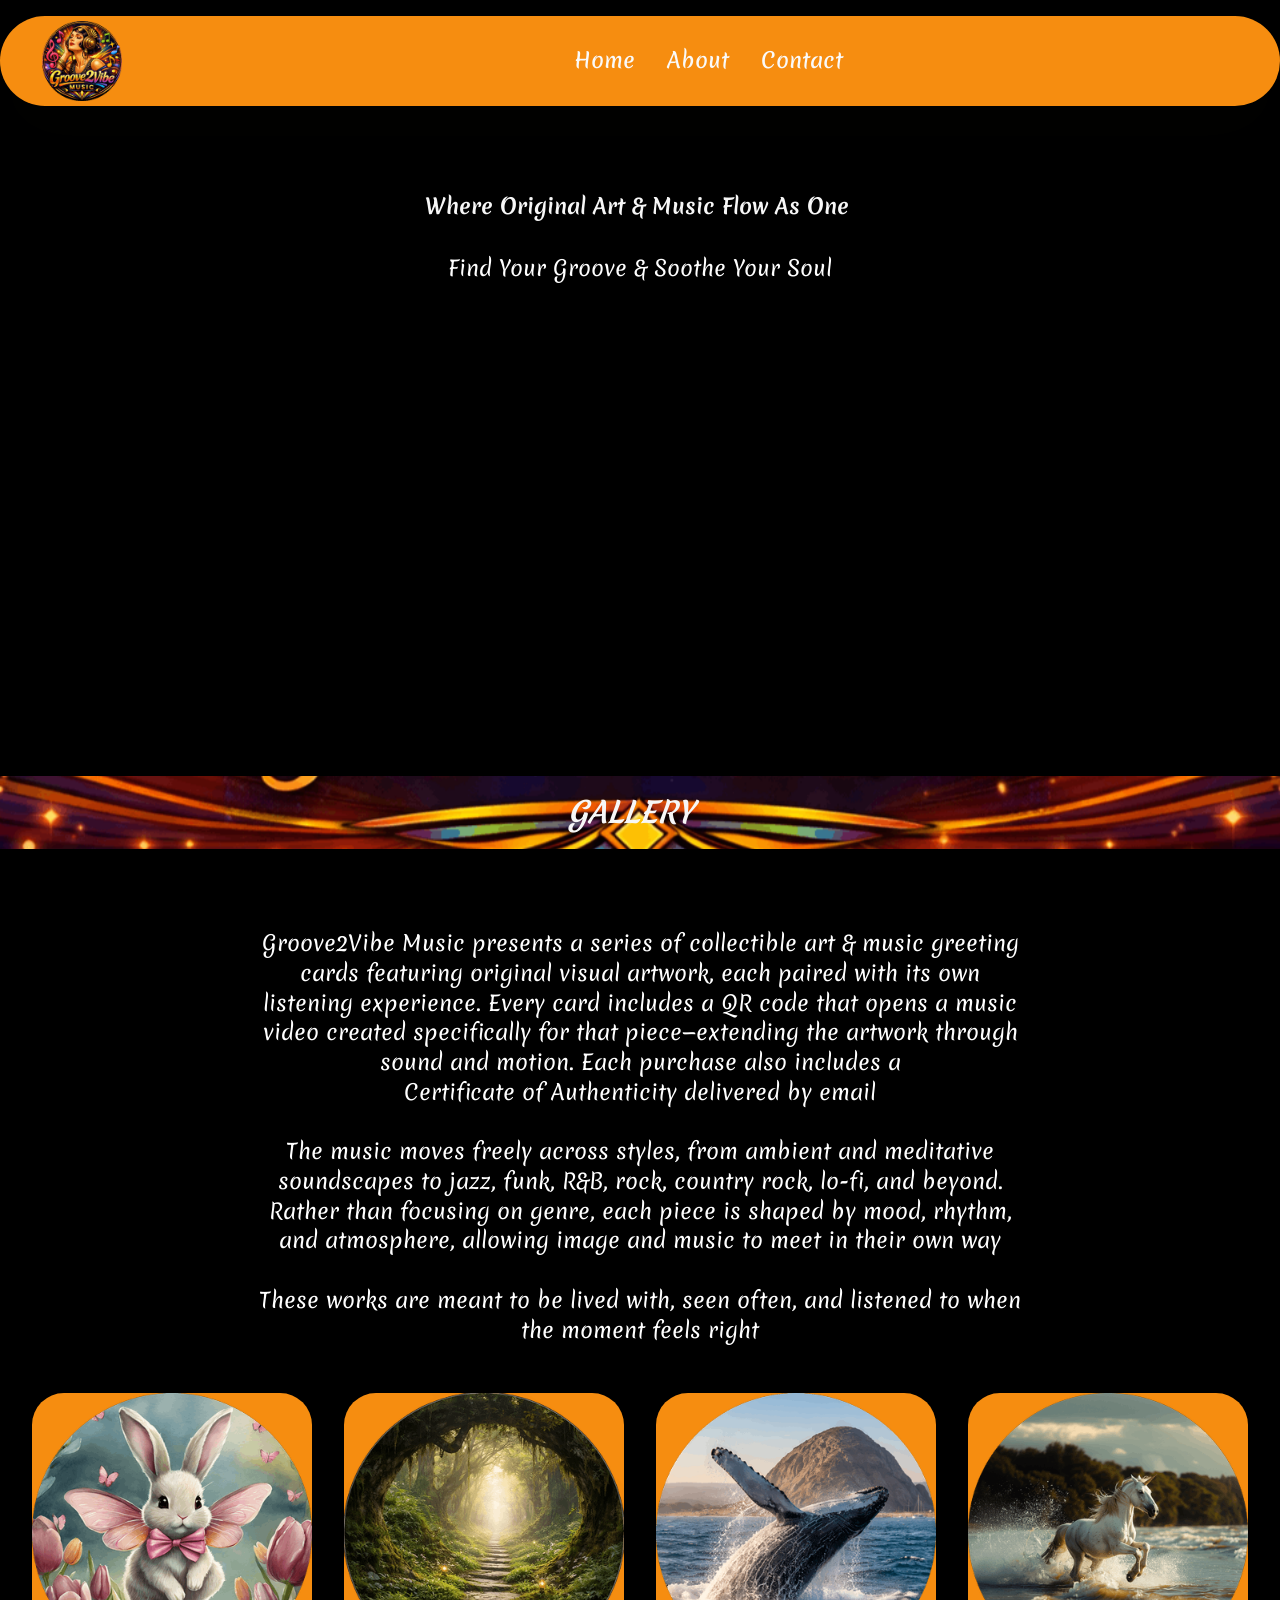
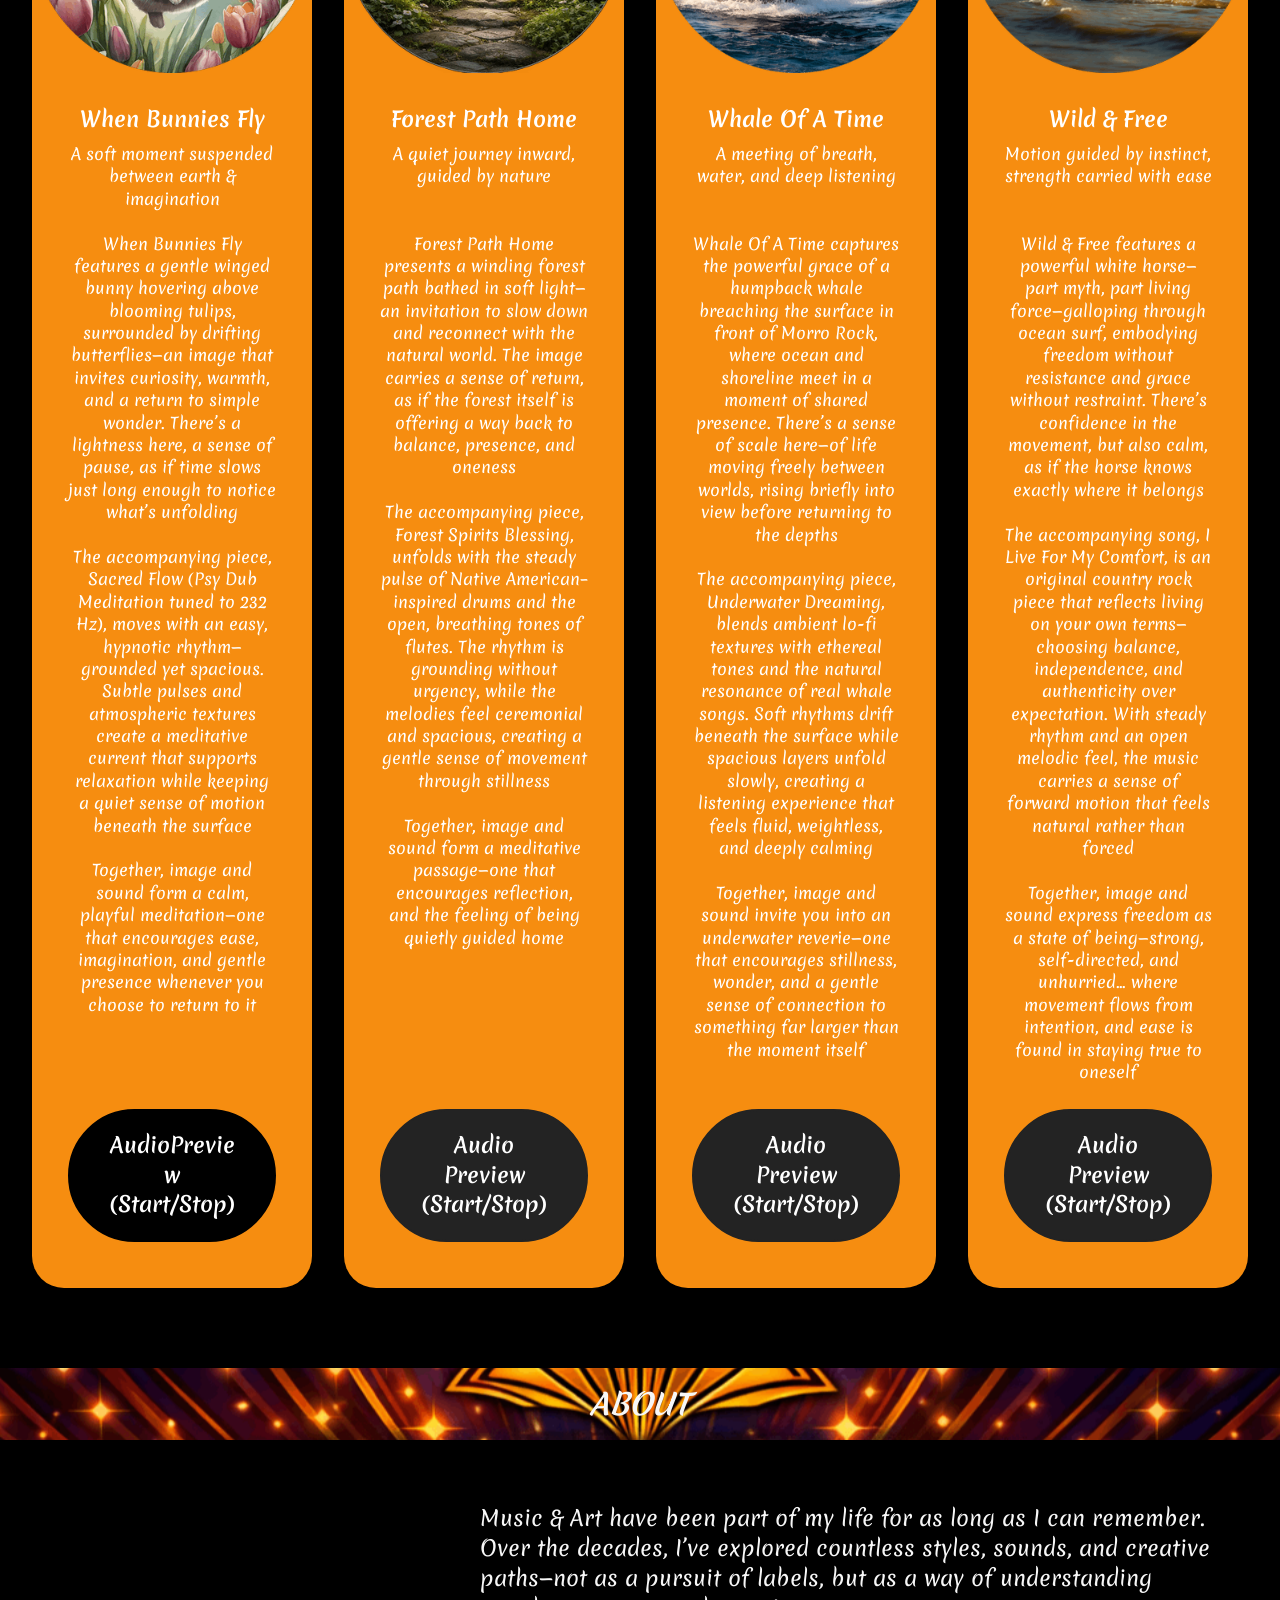
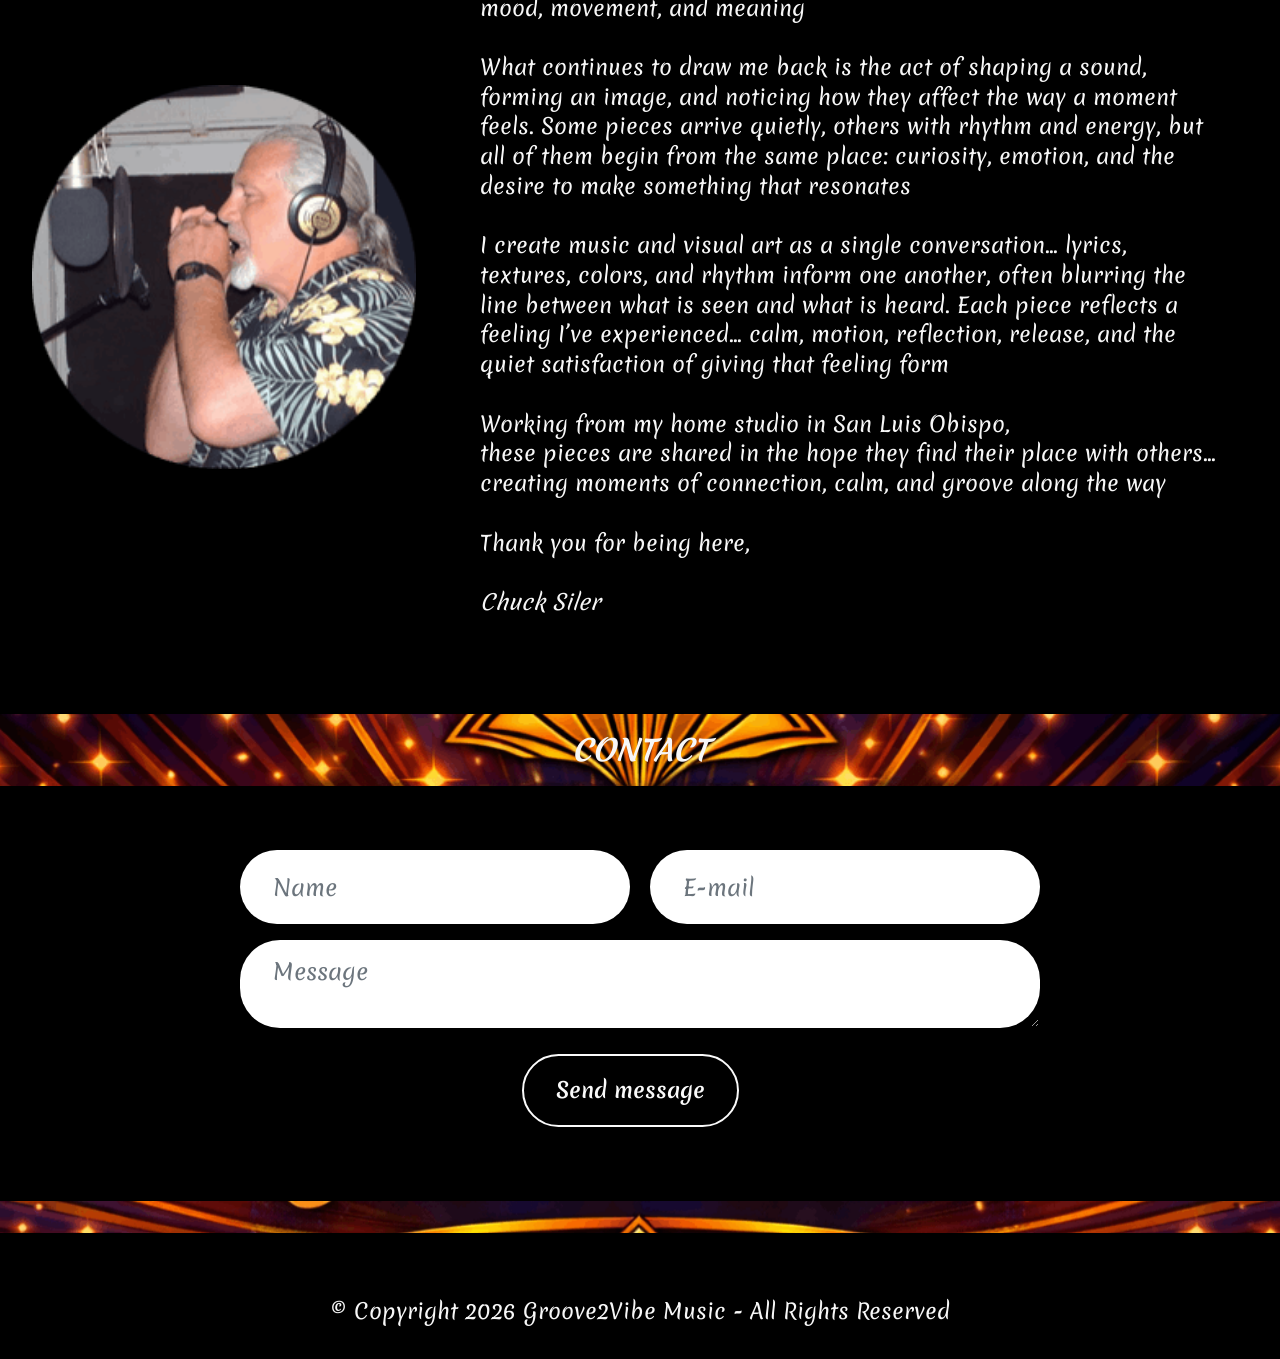
==== index.html @ 200b4014 "initial install" ====
<!DOCTYPE html>
<html  >
<head>
  <!-- Site made with Mobirise Website Builder v6.1.12, https://mobirise.com -->
  <meta charset="UTF-8">
  <meta http-equiv="X-UA-Compatible" content="IE=edge">
  <meta name="generator" content="Mobirise v6.1.12, mobirise.com">
  <meta name="viewport" content="width=device-width, initial-scale=1, minimum-scale=1">
  <link rel="shortcut icon" href="assets/images/logo-round-128x128.png" type="image/x-icon">
  <meta name="description" content="Groove2Vibe Music blends original art and music into a unique listening experience. Discover vinyl magnets with QR-linked music to find your groove and soothe your soul">
  
  
  <title>Groove2Vibe Music</title>
  <link rel="stylesheet" href="assets/web/assets/mobirise-icons2/mobirise2.css">
  <link rel="stylesheet" href="assets/bootstrap/css/bootstrap.min.css">
  <link rel="stylesheet" href="assets/parallax/jarallax.css">
  <link rel="stylesheet" href="assets/animatecss/animate.css">
  <link rel="stylesheet" href="assets/dropdown/css/style.css">
  <link rel="stylesheet" href="assets/theme/css/style.css">
  <link rel="preload" href="https://fonts.googleapis.com/css?family=Merienda:300,400,500,600,700,800,900&display=swap" as="style" onload="this.onload=null;this.rel='stylesheet'">
  <noscript><link rel="stylesheet" href="https://fonts.googleapis.com/css?family=Merienda:300,400,500,600,700,800,900&display=swap"></noscript>
  <link rel="preload" as="style" href="assets/mobirise/css/mbr-additional.css?v=mkG2t7"><link rel="stylesheet" href="assets/mobirise/css/mbr-additional.css?v=mkG2t7" type="text/css">

  
  <link href="https://fonts.googleapis.com/css2?family=Merienda:wght@400;700&display=swap" rel="stylesheet">

<meta name="p:domain_verify" content="a5c062cca340a3fcbadc571369f12fe5"/>

  
</head>
<body>
  <script>
(function () {
  const PREVIEW_BASE = "/g2v/audio/previews/"; // adjust if needed
  const player = new Audio();
  player.preload = "metadata";
  player.loop = false;

  let currentBtn = null;

  function stop() {
    player.pause();
    player.currentTime = 0;
    currentBtn = null;
  }

  player.addEventListener("ended", () => { currentBtn = null; });
  player.addEventListener("error", () => { stop(); });

  function buildSrc(key) {
    key = (key || "").trim();
    if (!key) return null;

    // If full path or URL provided, use it as-is
    if (key.includes("/") || key.startsWith("http")) return key;

    // If extension provided, append to base
    if (/\.(mp3|wav|m4a)$/i.test(key)) return PREVIEW_BASE + key;

    // Otherwise treat as filename stem
    return PREVIEW_BASE + key + ".mp3";
  }

  function bind() {
    document.querySelectorAll("[data-audio-preview]").forEach((btn) => {
      if (btn.dataset.bound === "1") return;
      btn.dataset.bound = "1";

      btn.addEventListener("click", async (e) => {
        e.preventDefault();

        const src = buildSrc(btn.getAttribute("data-audio-preview"));
        if (!src) return;

        // Same button toggles stop
        if (!player.paused && currentBtn === btn) {
          stop();
          return;
        }

        // Stop any currently playing preview
        if (!player.paused) stop();

        try {
          player.src = src;
          currentBtn = btn;
          await player.play(); // user click -> mobile safe
        } catch {
          stop();
        }
      });
    });
  }

  bind();
  new MutationObserver(bind).observe(document.body, { childList: true, subtree: true });
})();
</script>

  <section data-bs-version="5.1" class="menu menu1 cid-v8MNWjqf5T" once="menu" id="menu01-4">
	

	<nav class="navbar navbar-dropdown navbar-fixed-top navbar-expand-lg">
		<div class="container">
			<div class="navbar-brand">
				<span class="navbar-logo">
					<a href="https://mobiri.se">
						<img src="assets/images/logo-round-96x96.png" alt="Mobirise Website Builder" style="height: 5rem;">
					</a>
				</span>
				
			</div>
			<button class="navbar-toggler" type="button" data-toggle="collapse" data-bs-toggle="collapse" data-target="#navbarSupportedContent" data-bs-target="#navbarSupportedContent" aria-controls="navbarNavAltMarkup" aria-expanded="false" aria-label="Toggle navigation">
				<div class="hamburger">
					<span></span>
					<span></span>
					<span></span>
					<span></span>
				</div>
			</button>
			<div class="collapse navbar-collapse" id="navbarSupportedContent">
				<ul class="navbar-nav nav-dropdown nav-right" data-app-modern-menu="true"><li class="nav-item">
						<a class="nav-link link text-white display-7" href="index.html">Home</a>
					</li>
					<li class="nav-item">
						<a class="nav-link link text-white display-7" href="index.html#article04-2d" aria-expanded="false">About</a>
					</li>
					<li class="nav-item">
						<a class="nav-link link text-white display-7" href="index.html#form02-2g">Contact</a>
					</li></ul>
				
				
			</div>
		</div>
	</nav>
</section>

<section data-bs-version="5.1" class="header7 cid-v8UJ9xzxzF" id="header07-7">
  

  
  
  
  <div class="align-center container-fluid">
    <div class="row justify-content-center">
      <div class="col-md-12 mb-5 content-head">
        <h3 class="mbr-section-title mbr-fonts-style mb-4 display-7"><strong>Where Original Art &amp; Music Flow As One&nbsp;</strong></h3>
        <p class="mbr-text mbr-fonts-style mb-4 display-7">Find Your Groove &amp; Soothe Your Soul</p>
        
      </div>
    </div>

    <div class="row justify-content-center">
      <div class="mbr-figure col-12 col-md-6"><iframe class="mbr-embedded-video" src="https://player.vimeo.com/video/1196460804?autoplay=0&amp;loop=1" width="1280" height="720" frameborder="0" allowfullscreen></iframe></div>
    </div>
  </div>
</section>

<section data-bs-version="5.1" class="header1 cid-v8UMahXkCw mbr-parallax-background" id="header1-8">

    

    

    <div class="container">
        <div class="row justify-content-center">
            <div class="col-12 col-lg-4">
                <h1 class="mbr-section-title mbr-fonts-style mb-3 display-5"><strong><em>GALLERY</em></strong>&nbsp;&nbsp;</h1>
                
                
                
            </div>
        </div>
    </div>
</section>

<section data-bs-version="5.1" class="pricing02 cid-v9gsrxDuJ2" id="pricing02-j">
  
  
  <div class="container">
    <div class="row justify-content-center">
      <div class="col-12 content-head">
        <div class="mbr-section-head mb-5">
          
          <h5 class="mbr-section-subtitle mbr-fonts-style align-center mb-0 mt-4 display-7"><div>Groove2Vibe Music presents a series of collectible art &amp; music greeting cards featuring original visual artwork, each paired with its own listening experience. Every card includes a QR code that opens a music video created specifically for that piece—extending the artwork through sound and motion. Each purchase also includes a </div><div>Certificate of Authenticity delivered by email</div><div><br></div><div>The music moves freely across styles, from ambient and meditative soundscapes to jazz, funk, R&amp;B, rock, country rock, lo-fi, and beyond. Rather than focusing on genre, each piece is shaped by mood, rhythm, and atmosphere, allowing image and music to meet in their own way</div><br><div>These works are meant to be lived with, seen often, and listened to when the moment feels right</div></h5>
          
        </div>
      </div>
    </div>
    <div class="row">
      <div class="item features-image col-12 col-md-6 col-lg-3">
        <div class="item-wrapper">
          <div class="item-img">
            <img src="assets/images/when20bunnies20fly-350x-350x350.png" alt="Mobirise Website Builder" data-slide-to="0" data-bs-slide-to="0">
          </div>
          <div class="item-content">
            <h5 class="item-title mbr-fonts-style display-7"><strong>When Bunnies Fly</strong></h5>
            
            <p class="mbr-text mbr-fonts-style display-4">A soft moment suspended between earth &amp;<br>imagination<br><br>When Bunnies Fly features a gentle winged bunny hovering above blooming tulips, surrounded by drifting butterflies—an image that invites curiosity, warmth, and a return to simple wonder. There’s a lightness here, a sense of pause, as if time slows just long enough to notice what’s unfolding<br><br>The accompanying piece, Sacred Flow (Psy Dub Meditation tuned to 232 Hz), moves with an easy, hypnotic rhythm—grounded yet spacious. Subtle pulses and atmospheric textures create a meditative current that supports relaxation while keeping a quiet sense of motion beneath the surface<br><br>Together, image and sound form a calm, playful meditation—one that encourages ease, imagination, and gentle presence whenever you choose to return to it</p>
            <div class="mbr-section-btn item-footer"><a href="" class="btn item-btn btn-info display-7" data-audio-preview="sacred-flow-psy-dub-meditation-432hz-preview">AudioPreview<br>(Start/Stop)<br></a></div>
          </div>

        </div>
      </div>
      <div class="item features-image col-12 col-md-6 col-lg-3">
        <div class="item-wrapper">
          <div class="item-img">
            <img src="assets/images/forest-path-home-350x-350x350.png" alt="Mobirise Website Builder" data-slide-to="1" data-bs-slide-to="1">
          </div>
          <div class="item-content">
            <h5 class="item-title mbr-fonts-style display-7"><strong>Forest Path Home</strong></h5>
            
            <p class="mbr-text mbr-fonts-style display-4">A quiet journey inward, guided by nature<br><br><br>Forest Path Home presents a winding forest path bathed in soft light—an invitation to slow down and reconnect with the natural world. The image carries a sense of return, as if the forest itself is offering a way back to balance, presence, and oneness<br><br>The accompanying piece, Forest Spirits Blessing, unfolds with the steady pulse of Native American–inspired drums and the open, breathing tones of flutes. The rhythm is grounding without urgency, while the melodies feel ceremonial and spacious, creating a gentle sense of movement through stillness<br><br>Together, image and sound form a meditative passage—one that encourages reflection, and the feeling of being quietly guided home</p>
            <div class="mbr-section-btn item-footer"><a href="" class="btn item-btn btn-primary display-7" data-audio-preview="forest-spirits-blessing-preview">Audio Preview<br>(Start/Stop)<br></a></div>
          </div>
        </div>
      </div>
      <div class="item features-image col-12 col-md-6 col-lg-3">
        <div class="item-wrapper">
          <div class="item-img">
            <img src="assets/images/whale-of-a-time-350x-1-350x350.png" alt="Mobirise Website Builder" data-slide-to="2" data-bs-slide-to="2">
          </div>
          <div class="item-content">
            <h5 class="item-title mbr-fonts-style display-7"><strong>Whale Of A Time</strong></h5>
            
            <p class="mbr-text mbr-fonts-style display-4">A meeting of breath, water, and deep listening<br><br><br>Whale Of A Time captures the powerful grace of a humpback whale breaching the surface in front of Morro Rock, where ocean and shoreline meet in a moment of shared presence. There’s a sense of scale here—of life moving freely between worlds, rising briefly into view before returning to the depths<br><br>The accompanying piece, Underwater Dreaming, blends ambient lo-fi textures with ethereal tones and the natural resonance of real whale songs. Soft rhythms drift beneath the surface while spacious layers unfold slowly, creating a listening experience that feels fluid, weightless, and deeply calming<br><br>Together, image and sound invite you into an underwater reverie—one that encourages stillness, wonder, and a gentle sense of connection to something far larger than the moment itself<br>
            </p>
            <div class="mbr-section-btn item-footer"><a href="" class="btn item-btn btn-primary display-7" data-audio-preview="underwater-dreaming-preview">Audio Preview<br>(Start/Stop)<br></a></div>
          </div>
        </div>
      </div><div class="item features-image col-12 col-md-6 col-lg-3">
        <div class="item-wrapper">
          <div class="item-img">
            <img src="assets/images/wild20unicorn-350x-350x350.png" alt="Mobirise Website Builder" data-slide-to="3" data-bs-slide-to="3">
          </div>
          <div class="item-content">
            <h5 class="item-title mbr-fonts-style display-7"><strong>Wild &amp; Free</strong></h5>
            
            <p class="mbr-text mbr-fonts-style display-4">Motion guided by instinct, strength carried with ease<br><br><br>Wild &amp; Free features a powerful white horse—part myth, part living force—galloping through ocean surf, embodying freedom without resistance and grace without restraint. There’s confidence in the movement, but also calm, as if the horse knows exactly where it belongs<br><br>The accompanying song, I Live For My Comfort, is an original country rock piece that reflects living on your own terms—choosing balance, independence, and authenticity over expectation. With steady rhythm and an open melodic feel, the music carries a sense of forward motion that feels natural rather than forced<br><br>Together, image and sound express freedom as a state of being—strong, self-directed, and unhurried... where movement flows from intention, and ease is found in staying true to oneself<br>
            </p>
            <div class="mbr-section-btn item-footer"><a href="" class="btn item-btn btn-primary display-7" data-audio-preview="i-live-for-my-comfort-preview">Audio Preview<br>(Start/Stop)<br></a></div>
          </div>
        </div>
      </div>
    </div>
  </div>
</section>

<section data-bs-version="5.1" class="header1 cid-v9za4AKY8R mbr-parallax-background" id="header1-2b">

    

    

    <div class="container">
        <div class="row justify-content-center">
            <div class="col-12 col-lg-4">
                <h1 class="mbr-section-title mbr-fonts-style mb-3 display-5"><strong><em>ABOUT</em></strong></h1>
                
                
                
            </div>
        </div>
    </div>
</section>

<section data-bs-version="5.1" class="start article4 cid-v9zbKmIQNz" id="article04-2d">
	

	
	

	<div class="container">
		<div class="row justify-content-center">
			<div class="col-12 col-md-12 col-lg-4 image-wrapper">
				<img class="w-100" src="assets/images/hpim0072-250x-modified-235x235.png" alt="Mobirise Website Builder">
			</div>
			<div class="col-12 col-md-12 col-lg">
				<div class="text-wrapper align-left">
					
					<p class="mbr-text mbr-fonts-style mb-4 display-7">Music &amp; Art have been part of my life for as long as I can remember. Over the decades, I’ve explored countless styles, sounds, and creative paths—not as a pursuit of labels, but as a way of understanding mood, movement, and meaning<br><br>What continues to draw me back is the act of shaping a sound, forming an image, and noticing how they affect the way a moment feels. Some pieces arrive quietly, others with rhythm and energy, but all of them begin from the same place: curiosity, emotion, and the desire to make something that resonates<br><br>I create music and visual art as a single conversation... lyrics, textures, colors, and rhythm inform one another, often blurring the line between what is seen and what is heard. Each piece reflects a feeling I’ve experienced... calm, motion, reflection, release, and the quiet satisfaction of giving that feeling form<br><br>Working from my home studio in San Luis Obispo, <br>these pieces are shared in the hope they find their place with others... <br>creating moments of connection, calm, and groove along the way<br><br>Thank you for being here,<br><em><br></em><em>Chuck Siler</em><br></p>
					
				</div>
			</div>
		</div>
	</div>
</section>

<section data-bs-version="5.1" class="header1 cid-v9zJRJnMKE mbr-parallax-background" id="header1-2e">

    

    

    <div class="container">
        <div class="row justify-content-center">
            <div class="col-12 col-lg-4">
                <h1 class="mbr-section-title mbr-fonts-style mb-3 display-5"><strong><em>CONTACT</em></strong></h1>
                
                
                
            </div>
        </div>
    </div>
</section>

<section data-bs-version="5.1" class="form5 cid-v9zKBMfKZu" id="form02-2g">
    
    
    <div class="container">
        <div class="row justify-content-center">
            <div class="col-12 content-head">
                
            </div>
        </div>
        <div class="row justify-content-center">
            <div class="col-lg-8 mx-auto mbr-form" data-form-type="formoid">
                <form action="https://mobirise.eu/" method="POST" class="mbr-form form-with-styler" data-form-title="Form Name"><input type="hidden" name="email" data-form-email="true" value="EKgRSRgR8c8CjL5dHgQllDJYOKiNJc5+BjV2sMS0u4TMwt2mBbDDGKoanBBnY2g5TqDKaO18QO4uZJms94hI2RdnjVNihnhEukVg2D3E6d0VL2T3rl4umkvefY5leeQL">
                    <div class="row">
                        <div hidden="hidden" data-form-alert="" class="alert alert-success col-12">Thanks for filling out the form!</div>
                        <div hidden="hidden" data-form-alert-danger="" class="alert alert-danger col-12">
                            Oops...! some problem!
                        </div>
                    </div>
                    <div class="dragArea row">
                        <div class="col-md col-sm-12 form-group mb-3" data-for="name">
                            <input type="text" name="name" placeholder="Name" data-form-field="name" class="form-control" value="" id="name-form02-2g">
                        </div>
                        <div class="col-md col-sm-12 form-group mb-3" data-for="email">
                            <input type="email" name="email" placeholder="E-mail" data-form-field="email" class="form-control" value="" id="email-form02-2g">
                        </div>
                        
                        <div class="col-12 form-group mb-3" data-for="textarea">
                            <textarea name="textarea" placeholder="Message" data-form-field="textarea" class="form-control" id="textarea-form02-2g"></textarea>
                        </div>
                        <div class="col-lg-12 col-md-12 col-sm-12 align-center mbr-section-btn"><button type="submit" class="btn btn-white-outline display-7">Send message</button></div>
                    </div>
                </form>
            </div>
        </div>
    </div>
</section>

<section data-bs-version="5.1" class="header1 cid-v9zKQELTfA mbr-parallax-background" id="header1-2h">

    

    

    <div class="container">
        <div class="row justify-content-center">
            <div class="col-12 col-lg-4">
                
                
                
                
            </div>
        </div>
    </div>
</section>

<section data-bs-version="5.1" class="footer4 cid-v8Jk5XjL3u" once="footers" id="footer04-2">

    

    

    <div class="container">
        <div class="media-container-row align-center mbr-white">
            <div class="col-12">
                <p class="mbr-text mb-0 mbr-fonts-style display-7">
                    © Copyright 2026 Groove2Vibe Music - All Rights Reserved
                </p>
            </div>
        </div>
    </div>
</section>


<script src="assets/bootstrap/js/bootstrap.bundle.min.js"></script>
  <script src="assets/parallax/jarallax.js"></script>
  <script src="assets/smoothscroll/smooth-scroll.js"></script>
  <script src="assets/ytplayer/index.js"></script>
  <script src="assets/dropdown/js/navbar-dropdown.js"></script>
  <script src="assets/theme/js/script.js"></script>
  <script src="assets/formoid/formoid.min.js"></script>
  
  <script>
document.addEventListener("click", function (e) {
  const video = e.target.closest(".g2v-video");
  if (!video) return;

  if (video.paused) {
    video.muted = false;     // make sure sound is enabled
    video.volume = 1.0;
    video.play();
  } else {
    video.pause();
    video.currentTime = 0;
  }
});
</script>

  
  <input name="animation" type="hidden">
  </body>
</html>
---- assets/web/assets/mobirise-icons2/mobirise2.css ----
@font-face {
  font-family: 'Moririse2';
  font-display: swap;
  src:  url('mobirise2.eot?f2bix4');
  src:  url('mobirise2.eot?f2bix4#iefix') format('embedded-opentype'),
    url('mobirise2.woff2?f2bix4') format('woff2'),
    url('mobirise2.woff?f2bix4') format('woff'),
    url('mobirise2.ttf?f2bix4') format('truetype'),
    url('mobirise2.svg?f2bix4#mobirise2') format('svg');
  font-weight: normal;
  font-style: normal;
}

[class^="mobi-"], [class*=" mobi-"] {
  /* use !important to prevent issues with browser extensions that change fonts */
  font-family: 'Moririse2' !important;
  speak: none;
  font-style: normal;
  font-weight: normal;
  font-variant: normal;
  text-transform: none;
  line-height: 1;

  /* Better Font Rendering =========== */
  -webkit-font-smoothing: antialiased;
  -moz-osx-font-smoothing: grayscale;
}

.mobi-mbri-add-submenu:before {
  content: "\e900";
}
.mobi-mbri-alert:before {
  content: "\e901";
}
.mobi-mbri-align-center:before {
  content: "\e902";
}
.mobi-mbri-align-justify:before {
  content: "\e903";
}
.mobi-mbri-align-left:before {
  content: "\e904";
}
.mobi-mbri-align-right:before {
  content: "\e905";
}
.mobi-mbri-android:before {
  content: "\e906";
}
.mobi-mbri-apple:before {
  content: "\e907";
}
.mobi-mbri-arrow-down:before {
  content: "\e908";
}
.mobi-mbri-arrow-next:before {
  content: "\e909";
}
.mobi-mbri-arrow-prev:before {
  content: "\e90a";
}
.mobi-mbri-arrow-up:before {
  content: "\e90b";
}
.mobi-mbri-bold:before {
  content: "\e90c";
}
.mobi-mbri-bookmark:before {
  content: "\e90d";
}
.mobi-mbri-bootstrap:before {
  content: "\e90e";
}
.mobi-mbri-briefcase:before {
  content: "\e90f";
}
.mobi-mbri-browse:before {
  content: "\e910";
}
.mobi-mbri-bulleted-list:before {
  content: "\e911";
}
.mobi-mbri-calendar:before {
  content: "\e912";
}
.mobi-mbri-camera:before {
  content: "\e913";
}
.mobi-mbri-cart-add:before {
  content: "\e914";
}
.mobi-mbri-cart-full:before {
  content: "\e915";
}
.mobi-mbri-cash:before {
  content: "\e916";
}
.mobi-mbri-change-style:before {
  content: "\e917";
}
.mobi-mbri-chat:before {
  content: "\e918";
}
.mobi-mbri-clock:before {
  content: "\e919";
}
.mobi-mbri-close:before {
  content: "\e91a";
}
.mobi-mbri-cloud:before {
  content: "\e91b";
}
.mobi-mbri-code:before {
  content: "\e91c";
}
.mobi-mbri-contact-form:before {
  content: "\e91d";
}
.mobi-mbri-credit-card:before {
  content: "\e91e";
}
.mobi-mbri-cursor-click:before {
  content: "\e91f";
}
.mobi-mbri-cust-feedback:before {
  content: "\e920";
}
.mobi-mbri-database:before {
  content: "\e921";
}
.mobi-mbri-delivery:before {
  content: "\e922";
}
.mobi-mbri-desktop:before {
  content: "\e923";
}
.mobi-mbri-devices:before {
  content: "\e924";
}
.mobi-mbri-down:before {
  content: "\e925";
}
.mobi-mbri-download-2:before {
  content: "\e926";
}
.mobi-mbri-download:before {
  content: "\e927";
}
.mobi-mbri-drag-n-drop-2:before {
  content: "\e928";
}
.mobi-mbri-drag-n-drop:before {
  content: "\e929";
}
.mobi-mbri-edit-2:before {
  content: "\e92a";
}
.mobi-mbri-edit:before {
  content: "\e92b";
}
.mobi-mbri-error:before {
  content: "\e92c";
}
.mobi-mbri-extension:before {
  content: "\e92d";
}
.mobi-mbri-features:before {
  content: "\e92e";
}
.mobi-mbri-file:before {
  content: "\e92f";
}
.mobi-mbri-flag:before {
  content: "\e930";
}
.mobi-mbri-folder:before {
  content: "\e931";
}
.mobi-mbri-gift:before {
  content: "\e932";
}
.mobi-mbri-github:before {
  content: "\e933";
}
.mobi-mbri-globe-2:before {
  content: "\e934";
}
.mobi-mbri-globe:before {
  content: "\e935";
}
.mobi-mbri-growing-chart:before {
  content: "\e936";
}
.mobi-mbri-hearth:before {
  content: "\e937";
}
.mobi-mbri-help:before {
  content: "\e938";
}
.mobi-mbri-home:before {
  content: "\e939";
}
.mobi-mbri-hot-cup:before {
  content: "\e93a";
}
.mobi-mbri-idea:before {
  content: "\e93b";
}
.mobi-mbri-image-gallery:before {
  content: "\e93c";
}
.mobi-mbri-image-slider:before {
  content: "\e93d";
}
.mobi-mbri-info:before {
  content: "\e93e";
}
.mobi-mbri-italic:before {
  content: "\e93f";
}
.mobi-mbri-key:before {
  content: "\e940";
}
.mobi-mbri-laptop:before {
  content: "\e941";
}
.mobi-mbri-layers:before {
  content: "\e942";
}
.mobi-mbri-left-right:before {
  content: "\e943";
}
.mobi-mbri-left:before {
  content: "\e944";
}
.mobi-mbri-letter:before {
  content: "\e945";
}
.mobi-mbri-like:before {
  content: "\e946";
}
.mobi-mbri-link:before {
  content: "\e947";
}
.mobi-mbri-lock:before {
  content: "\e948";
}
.mobi-mbri-login:before {
  content: "\e949";
}
.mobi-mbri-logout:before {
  content: "\e94a";
}
.mobi-mbri-magic-stick:before {
  content: "\e94b";
}
.mobi-mbri-map-pin:before {
  content: "\e94c";
}
.mobi-mbri-menu:before {
  content: "\e94d";
}
.mobi-mbri-mobile-2:before {
  content: "\e94e";
}
.mobi-mbri-mobile-horizontal:before {
  content: "\e94f";
}
.mobi-mbri-mobile:before {
  content: "\e950";
}
.mobi-mbri-mobirise:before {
  content: "\e951";
}
.mobi-mbri-more-horizontal:before {
  content: "\e952";
}
.mobi-mbri-more-vertical:before {
  content: "\e953";
}
.mobi-mbri-music:before {
  content: "\e954";
}
.mobi-mbri-new-file:before {
  content: "\e955";
}
.mobi-mbri-numbered-list:before {
  content: "\e956";
}
.mobi-mbri-opened-folder:before {
  content: "\e957";
}
.mobi-mbri-pages:before {
  content: "\e958";
}
.mobi-mbri-paper-plane:before {
  content: "\e959";
}
.mobi-mbri-paperclip:before {
  content: "\e95a";
}
.mobi-mbri-phone:before {
  content: "\e95b";
}
.mobi-mbri-photo:before {
  content: "\e95c";
}
.mobi-mbri-photos:before {
  content: "\e95d";
}
.mobi-mbri-pin:before {
  content: "\e95e";
}
.mobi-mbri-play:before {
  content: "\e95f";
}
.mobi-mbri-plus:before {
  content: "\e960";
}
.mobi-mbri-preview:before {
  content: "\e961";
}
.mobi-mbri-print:before {
  content: "\e962";
}
.mobi-mbri-protect:before {
  content: "\e963";
}
.mobi-mbri-question:before {
  content: "\e964";
}
.mobi-mbri-quote-left:before {
  content: "\e965";
}
.mobi-mbri-quote-right:before {
  content: "\e966";
}
.mobi-mbri-redo:before {
  content: "\e967";
}
.mobi-mbri-refresh:before {
  content: "\e968";
}
.mobi-mbri-responsive-2:before {
  content: "\e969";
}
.mobi-mbri-responsive:before {
  content: "\e96a";
}
.mobi-mbri-right:before {
  content: "\e96b";
}
.mobi-mbri-rocket:before {
  content: "\e96c";
}
.mobi-mbri-sad-face:before {
  content: "\e96d";
}
.mobi-mbri-sale:before {
  content: "\e96e";
}
.mobi-mbri-save:before {
  content: "\e96f";
}
.mobi-mbri-search:before {
  content: "\e970";
}
.mobi-mbri-setting-2:before {
  content: "\e971";
}
.mobi-mbri-setting-3:before {
  content: "\e972";
}
.mobi-mbri-setting:before {
  content: "\e973";
}
.mobi-mbri-share:before {
  content: "\e974";
}
.mobi-mbri-shopping-bag:before {
  content: "\e975";
}
.mobi-mbri-shopping-basket:before {
  content: "\e976";
}
.mobi-mbri-shopping-cart:before {
  content: "\e977";
}
.mobi-mbri-sites:before {
  content: "\e978";
}
.mobi-mbri-smile-face:before {
  content: "\e979";
}
.mobi-mbri-speed:before {
  content: "\e97a";
}
.mobi-mbri-star:before {
  content: "\e97b";
}
.mobi-mbri-success:before {
  content: "\e97c";
}
.mobi-mbri-sun:before {
  content: "\e97d";
}
.mobi-mbri-sun2:before {
  content: "\e97e";
}
.mobi-mbri-tablet-vertical:before {
  content: "\e97f";
}
.mobi-mbri-tablet:before {
  content: "\e980";
}
.mobi-mbri-target:before {
  content: "\e981";
}
.mobi-mbri-timer:before {
  content: "\e982";
}
.mobi-mbri-to-ftp:before {
  content: "\e983";
}
.mobi-mbri-to-local-drive:before {
  content: "\e984";
}
.mobi-mbri-touch-swipe:before {
  content: "\e985";
}
.mobi-mbri-touch:before {
  content: "\e986";
}
.mobi-mbri-trash:before {
  content: "\e987";
}
.mobi-mbri-underline:before {
  content: "\e988";
}
.mobi-mbri-undo:before {
  content: "\e989";
}
.mobi-mbri-unlink:before {
  content: "\e98a";
}
.mobi-mbri-unlock:before {
  content: "\e98b";
}
.mobi-mbri-up-down:before {
  content: "\e98c";
}
.mobi-mbri-up:before {
  content: "\e98d";
}
.mobi-mbri-update:before {
  content: "\e98e";
}
.mobi-mbri-upload-2:before {
  content: "\e98f";
}
.mobi-mbri-upload:before {
  content: "\e990";
}
.mobi-mbri-user-2:before {
  content: "\e991";
}
.mobi-mbri-user:before {
  content: "\e992";
}
.mobi-mbri-users:before {
  content: "\e993";
}
.mobi-mbri-video-play:before {
  content: "\e994";
}
.mobi-mbri-video:before {
  content: "\e995";
}
.mobi-mbri-watch:before {
  content: "\e996";
}
.mobi-mbri-website-theme-2:before {
  content: "\e997";
}
.mobi-mbri-website-theme:before {
  content: "\e998";
}
.mobi-mbri-wifi:before {
  content: "\e999";
}
.mobi-mbri-windows:before {
  content: "\e99a";
}
.mobi-mbri-zoom-in:before {
  content: "\e99b";
}
.mobi-mbri-zoom-out:before {
  content: "\e99c";
}
---- assets/parallax/jarallax.css ----
.jarallax {
    position: relative;
    z-index: 0;
}
.jarallax > .jarallax-img {
    position: absolute;
    object-fit: cover;
    /* support for plugin https://github.com/bfred-it/object-fit-images */
    font-family: 'object-fit: cover;';
    top: 0;
    left: 0;
    width: 100%;
    height: 100%;
    z-index: -1;
}
---- assets/dropdown/css/style.css ----
.navbar-dropdown {
  left: 0;
  padding: 0;
  position: absolute;
  right: 0;
  top: 0;
  transition: all 0.45s ease;
  z-index: 1030;
  background: #282828; }
  .navbar-dropdown .navbar-logo {
    margin-right: 0.8rem;
    transition: margin 0.3s ease-in-out;
    vertical-align: middle; }
    .navbar-dropdown .navbar-logo img {
      height: 3.125rem;
      transition: all 0.3s ease-in-out; }
    .navbar-dropdown .navbar-logo.mbr-iconfont {
      font-size: 3.125rem;
      line-height: 3.125rem; }
  .navbar-dropdown .navbar-caption {
    font-weight: 700;
    white-space: normal;
    vertical-align: -4px;
    line-height: 3.125rem !important; }
    .navbar-dropdown .navbar-caption, .navbar-dropdown .navbar-caption:hover {
      color: inherit;
      text-decoration: none; }
  .navbar-dropdown .mbr-iconfont + .navbar-caption {
    vertical-align: -1px; }
  .navbar-dropdown.navbar-fixed-top {
    position: fixed; }
  .navbar-dropdown .navbar-brand span {
    vertical-align: -4px; }
  .navbar-dropdown.bg-color.transparent {
    background: none; }
  .navbar-dropdown.navbar-short .navbar-brand {
    padding: 0.625rem 0; }
    .navbar-dropdown.navbar-short .navbar-brand span {
      vertical-align: -1px; }
  .navbar-dropdown.navbar-short .navbar-caption {
    line-height: 2.375rem !important;
    vertical-align: -2px; }
  .navbar-dropdown.navbar-short .navbar-logo {
    margin-right: 0.5rem; }
    .navbar-dropdown.navbar-short .navbar-logo img {
      height: 2.375rem; }
    .navbar-dropdown.navbar-short .navbar-logo.mbr-iconfont {
      font-size: 2.375rem;
      line-height: 2.375rem; }
  .navbar-dropdown.navbar-short .mbr-table-cell {
    height: 3.625rem; }
  .navbar-dropdown .navbar-close {
    left: 0.6875rem;
    position: fixed;
    top: 0.75rem;
    z-index: 1000; }
  .navbar-dropdown .hamburger-icon {
    content: "";
    display: inline-block;
    vertical-align: middle;
    width: 16px;
    -webkit-box-shadow: 0 -6px 0 1px #282828,0 0 0 1px #282828,0 6px 0 1px #282828;
    -moz-box-shadow: 0 -6px 0 1px #282828,0 0 0 1px #282828,0 6px 0 1px #282828;
    box-shadow: 0 -6px 0 1px #282828,0 0 0 1px #282828,0 6px 0 1px #282828; }

.dropdown-menu .dropdown-toggle[data-toggle="dropdown-submenu"]::after {
  border-bottom: 0.35em solid transparent;
  border-left: 0.35em solid;
  border-right: 0;
  border-top: 0.35em solid transparent;
  margin-left: 0.3rem; }

.dropdown-menu .dropdown-item:focus {
  outline: 0; }

.nav-dropdown {
  font-size: 0.75rem;
  font-weight: 500;
  height: auto !important; }
  .nav-dropdown .nav-btn {
    padding-left: 1rem; }
  .nav-dropdown .link {
    margin: .667em 1.667em;
    font-weight: 500;
    padding: 0;
    transition: color .2s ease-in-out; }
    .nav-dropdown .link.dropdown-toggle {
      margin-right: 2.583em; }
      .nav-dropdown .link.dropdown-toggle::after {
        margin-left: .25rem;
        border-top: 0.35em solid;
        border-right: 0.35em solid transparent;
        border-left: 0.35em solid transparent;
        border-bottom: 0; }
      .nav-dropdown .link.dropdown-toggle[aria-expanded="true"] {
        margin: 0;
        padding: 0.667em 3.263em  0.667em 1.667em; }
  .nav-dropdown .link::after,
  .nav-dropdown .dropdown-item::after {
    color: inherit; }
  .nav-dropdown .btn {
    font-size: 0.75rem;
    font-weight: 700;
    letter-spacing: 0;
    margin-bottom: 0;
    padding-left: 1.25rem;
    padding-right: 1.25rem; }
  .nav-dropdown .dropdown-menu {
    border-radius: 0;
    border: 0;
    left: 0;
    margin: 0;
    padding-bottom: 1.25rem;
    padding-top: 1.25rem;
    position: relative; }
  .nav-dropdown .dropdown-submenu {
    margin-left: 0.125rem;
    top: 0; }
  .nav-dropdown .dropdown-item {
    font-weight: 500;
    line-height: 2;
    padding: 0.3846em 4.615em 0.3846em 1.5385em;
    position: relative;
    transition: color .2s ease-in-out, background-color .2s ease-in-out; }
    .nav-dropdown .dropdown-item::after {
      margin-top: -0.3077em;
      position: absolute;
      right: 1.1538em;
      top: 50%; }
    .nav-dropdown .dropdown-item:focus, .nav-dropdown .dropdown-item:hover {
      background: none; }

@media (max-width: 767px) {
  .nav-dropdown.navbar-toggleable-sm {
    bottom: 0;
    display: none;
    left: 0;
    overflow-x: hidden;
    position: fixed;
    top: 0;
    transform: translateX(-100%);
    -ms-transform: translateX(-100%);
    -webkit-transform: translateX(-100%);
    width: 18.75rem;
    z-index: 999; } }
.nav-dropdown.navbar-toggleable-xl {
  bottom: 0;
  display: none;
  left: 0;
  overflow-x: hidden;
  position: fixed;
  top: 0;
  transform: translateX(-100%);
  -ms-transform: translateX(-100%);
  -webkit-transform: translateX(-100%);
  width: 18.75rem;
  z-index: 999; }

.nav-dropdown-sm {
  display: block !important;
  overflow-x: hidden;
  overflow: auto;
  padding-top: 3.875rem; }
  .nav-dropdown-sm::after {
    content: "";
    display: block;
    height: 3rem;
    width: 100%; }
  .nav-dropdown-sm.collapse.in ~ .navbar-close {
    display: block !important; }
  .nav-dropdown-sm.collapsing, .nav-dropdown-sm.collapse.in {
    transform: translateX(0);
    -ms-transform: translateX(0);
    -webkit-transform: translateX(0);
    transition: all 0.25s ease-out;
    -webkit-transition: all 0.25s ease-out;
    background: #282828; }
  .nav-dropdown-sm.collapsing[aria-expanded="false"] {
    transform: translateX(-100%);
    -ms-transform: translateX(-100%);
    -webkit-transform: translateX(-100%); }
  .nav-dropdown-sm .nav-item {
    display: block;
    margin-left: 0 !important;
    padding-left: 0; }
  .nav-dropdown-sm .link,
  .nav-dropdown-sm .dropdown-item {
    border-top: 1px dotted rgba(255, 255, 255, 0.1);
    font-size: 0.8125rem;
    line-height: 1.6;
    margin: 0 !important;
    padding: 0.875rem 2.4rem 0.875rem 1.5625rem !important;
    position: relative;
    white-space: normal; }
    .nav-dropdown-sm .link:focus, .nav-dropdown-sm .link:hover,
    .nav-dropdown-sm .dropdown-item:focus,
    .nav-dropdown-sm .dropdown-item:hover {
      background: rgba(0, 0, 0, 0.2) !important;
      color: #c0a375; }
  .nav-dropdown-sm .nav-btn {
    position: relative;
    padding: 1.5625rem 1.5625rem 0 1.5625rem; }
    .nav-dropdown-sm .nav-btn::before {
      border-top: 1px dotted rgba(255, 255, 255, 0.1);
      content: "";
      left: 0;
      position: absolute;
      top: 0;
      width: 100%; }
    .nav-dropdown-sm .nav-btn + .nav-btn {
      padding-top: 0.625rem; }
      .nav-dropdown-sm .nav-btn + .nav-btn::before {
        display: none; }
  .nav-dropdown-sm .btn {
    padding: 0.625rem 0; }
  .nav-dropdown-sm .dropdown-toggle[data-toggle="dropdown-submenu"]::after {
    margin-left: .25rem;
    border-top: 0.35em solid;
    border-right: 0.35em solid transparent;
    border-left: 0.35em solid transparent;
    border-bottom: 0; }
  .nav-dropdown-sm .dropdown-toggle[data-toggle="dropdown-submenu"][aria-expanded="true"]::after {
    border-top: 0;
    border-right: 0.35em solid transparent;
    border-left: 0.35em solid transparent;
    border-bottom: 0.35em solid; }
  .nav-dropdown-sm .dropdown-menu {
    margin: 0;
    padding: 0;
    position: relative;
    top: 0;
    left: 0;
    width: 100%;
    border: 0;
    float: none;
    border-radius: 0;
    background: none; }
  .nav-dropdown-sm .dropdown-submenu {
    left: 100%;
    margin-left: 0.125rem;
    margin-top: -1.25rem;
    top: 0; }

.navbar-toggleable-sm .nav-dropdown .dropdown-menu {
  position: absolute; }

.navbar-toggleable-sm .nav-dropdown .dropdown-submenu {
  left: 100%;
  margin-left: 0.125rem;
  margin-top: -1.25rem;
  top: 0; }

.navbar-toggleable-sm.opened .nav-dropdown .dropdown-menu {
  position: relative; }

.navbar-toggleable-sm.opened .nav-dropdown .dropdown-submenu {
  left: 0;
  margin-left: 00rem;
  margin-top: 0rem;
  top: 0; }

.is-builder .nav-dropdown.collapsing {
  transition: none !important; }
---- assets/theme/css/style.css ----
@charset "UTF-8";
section {
  background-color: #ffffff;
}

body {
  font-style: normal;
  line-height: 1.5;
  font-weight: 400;
  color: #232323;
  position: relative;
}

button {
  background-color: transparent;
  border-color: transparent;
}

.embla__button,
.carousel-control {
  background-color: #edefea !important;
  opacity: 0.8 !important;
  color: #464845 !important;
  border-color: #edefea !important;
}

.carousel .close,
.modalWindow .close {
  background-color: #edefea !important;
  color: #464845 !important;
  border-color: #edefea !important;
  opacity: 0.8 !important;
}

.carousel .close:hover,
.modalWindow .close:hover {
  opacity: 1 !important;
}

.carousel-indicators li {
  background-color: #edefea !important;
  border: 2px solid #464845 !important;
}

.carousel-indicators li:hover,
.carousel-indicators li:active {
  opacity: 0.8 !important;
}

.embla__button:hover,
.carousel-control:hover {
  background-color: #edefea !important;
  opacity: 1 !important;
}

.modalWindow-video-container {
  height: 80%;
}

section,
.container,
.container-fluid {
  position: relative;
  word-wrap: break-word;
}

a.mbr-iconfont:hover {
  text-decoration: none;
}

.article .lead p,
.article .lead ul,
.article .lead ol,
.article .lead pre,
.article .lead blockquote {
  margin-bottom: 0;
}

a {
  font-style: normal;
  font-weight: 400;
  cursor: pointer;
}
a, a:hover {
  text-decoration: none;
}

.mbr-section-title {
  font-style: normal;
  line-height: 1.3;
}

.mbr-section-subtitle {
  line-height: 1.3;
}

.mbr-text {
  font-style: normal;
  line-height: 1.7;
}

h1,
h2,
h3,
h4,
h5,
h6,
.display-1,
.display-2,
.display-4,
.display-5,
.display-7,
span,
p,
a {
  line-height: 1;
  word-break: break-word;
  word-wrap: break-word;
  font-weight: 400;
}

b,
strong {
  font-weight: bold;
}

input:-webkit-autofill, input:-webkit-autofill:hover, input:-webkit-autofill:focus, input:-webkit-autofill:active {
  transition-delay: 9999s;
  -webkit-transition-property: background-color, color;
  transition-property: background-color, color;
}

textarea[type=hidden] {
  display: none;
}

section {
  background-position: 50% 50%;
  background-repeat: no-repeat;
  background-size: cover;
}
section .mbr-background-video,
section .mbr-background-video-preview {
  position: absolute;
  bottom: 0;
  left: 0;
  right: 0;
  top: 0;
}

.hidden {
  visibility: hidden;
}

.mbr-z-index20 {
  z-index: 20;
}

/*! Base colors */
.mbr-white {
  color: #ffffff;
}

.mbr-black {
  color: #111111;
}

.mbr-bg-white {
  background-color: #ffffff;
}

.mbr-bg-black {
  background-color: #000000;
}

/*! Text-aligns */
.align-left {
  text-align: left;
}

.align-center {
  text-align: center;
}

.align-right {
  text-align: right;
}

/*! Font-weight  */
.mbr-light {
  font-weight: 300;
}

.mbr-regular {
  font-weight: 400;
}

.mbr-semibold {
  font-weight: 500;
}

.mbr-bold {
  font-weight: 700;
}

/*! Media  */
.media-content {
  flex-basis: 100%;
}

.media-container-row {
  display: flex;
  flex-direction: row;
  flex-wrap: wrap;
  justify-content: center;
  align-content: center;
  align-items: start;
}
.media-container-row .media-size-item {
  width: 400px;
}

.media-container-column {
  display: flex;
  flex-direction: column;
  flex-wrap: wrap;
  justify-content: center;
  align-content: center;
  align-items: stretch;
}
.media-container-column > * {
  width: 100%;
}

@media (min-width: 992px) {
  .media-container-row {
    flex-wrap: nowrap;
  }
}
figure {
  margin-bottom: 0;
  overflow: hidden;
}

figure[mbr-media-size] {
  transition: width 0.1s;
}

img,
iframe {
  display: block;
  width: 100%;
}

.card {
  background-color: transparent;
  border: none;
}

.card-box {
  width: 100%;
}

.card-img {
  text-align: center;
  flex-shrink: 0;
  -webkit-flex-shrink: 0;
}

.media {
  max-width: 100%;
  margin: 0 auto;
}

.mbr-figure {
  align-self: center;
}

.media-container > div {
  max-width: 100%;
}

.mbr-figure img,
.card-img img {
  width: 100%;
}

@media (max-width: 991px) {
  .media-size-item {
    width: auto !important;
  }
  .media {
    width: auto;
  }
  .mbr-figure {
    width: 100% !important;
  }
}
/*! Buttons */
.mbr-section-btn {
  margin-left: -0.6rem;
  margin-right: -0.6rem;
  font-size: 0;
}

.btn {
  font-weight: 600;
  border-width: 1px;
  font-style: normal;
  margin: 0.6rem 0.6rem;
  white-space: normal;
  transition: all 0.2s ease-in-out;
  display: inline-flex;
  align-items: center;
  justify-content: center;
  word-break: break-word;
}

.btn-sm {
  font-weight: 600;
  letter-spacing: 0px;
  transition: all 0.3s ease-in-out;
}

.btn-md {
  font-weight: 600;
  letter-spacing: 0px;
  transition: all 0.3s ease-in-out;
}

.btn-lg {
  font-weight: 600;
  letter-spacing: 0px;
  transition: all 0.3s ease-in-out;
}

.btn-form {
  margin: 0;
}
.btn-form:hover {
  cursor: pointer;
}

nav .mbr-section-btn {
  margin-left: 0rem;
  margin-right: 0rem;
}

/*! Btn icon margin */
.btn .mbr-iconfont,
.btn.btn-sm .mbr-iconfont {
  order: 1;
  cursor: pointer;
  margin-left: 0.5rem;
  vertical-align: sub;
}

.btn.btn-md .mbr-iconfont,
.btn.btn-md .mbr-iconfont {
  margin-left: 0.8rem;
}

.mbr-regular {
  font-weight: 400;
}

.mbr-semibold {
  font-weight: 500;
}

.mbr-bold {
  font-weight: 700;
}

[type=submit] {
  -webkit-appearance: none;
}

/*! Full-screen */
.mbr-fullscreen .mbr-overlay {
  min-height: 100vh;
}

.mbr-fullscreen {
  display: flex;
  display: -moz-flex;
  display: -ms-flex;
  display: -o-flex;
  align-items: center;
  min-height: 100vh;
  padding-top: 3rem;
  padding-bottom: 3rem;
}

/*! Map */
.map {
  height: 25rem;
  position: relative;
}
.map iframe {
  width: 100%;
  height: 100%;
}

/*! Scroll to top arrow */
.mbr-arrow-up {
  bottom: 25px;
  right: 90px;
  position: fixed;
  text-align: right;
  z-index: 5000;
  color: #ffffff;
  font-size: 22px;
}

.mbr-arrow-up a {
  background: rgba(0, 0, 0, 0.2);
  border-radius: 50%;
  color: #fff;
  display: inline-block;
  height: 60px;
  width: 60px;
  border: 2px solid #fff;
  outline-style: none !important;
  position: relative;
  text-decoration: none;
  transition: all 0.3s ease-in-out;
  cursor: pointer;
  text-align: center;
}
.mbr-arrow-up a:hover {
  background-color: rgba(0, 0, 0, 0.4);
}
.mbr-arrow-up a i {
  line-height: 60px;
}

.mbr-arrow-up-icon {
  display: block;
  color: #fff;
}

.mbr-arrow-up-icon::before {
  content: "›";
  display: inline-block;
  font-family: serif;
  font-size: 22px;
  line-height: 1;
  font-style: normal;
  position: relative;
  top: 6px;
  left: -4px;
  transform: rotate(-90deg);
}

/*! Arrow Down */
.mbr-arrow {
  position: absolute;
  bottom: 45px;
  left: 50%;
  width: 60px;
  height: 60px;
  cursor: pointer;
  background-color: rgba(80, 80, 80, 0.5);
  border-radius: 50%;
  transform: translateX(-50%);
}
@media (max-width: 767px) {
  .mbr-arrow {
    display: none;
  }
}
.mbr-arrow > a {
  display: inline-block;
  text-decoration: none;
  outline-style: none;
  animation: arrowdown 1.7s ease-in-out infinite;
  color: #ffffff;
}
.mbr-arrow > a > i {
  position: absolute;
  top: -2px;
  left: 15px;
  font-size: 2rem;
}

#scrollToTop a i::before {
  content: "";
  position: absolute;
  display: block;
  border-bottom: 2.5px solid #fff;
  border-left: 2.5px solid #fff;
  width: 27.8%;
  height: 27.8%;
  left: 50%;
  top: 51%;
  transform: translateY(-30%) translateX(-50%) rotate(135deg);
}

@keyframes arrowdown {
  0% {
    transform: translateY(0px);
  }
  50% {
    transform: translateY(-5px);
  }
  100% {
    transform: translateY(0px);
  }
}
@media (max-width: 500px) {
  .mbr-arrow-up {
    left: 0;
    right: 0;
    text-align: center;
  }
}
/*Gradients animation*/
@keyframes gradient-animation {
  from {
    background-position: 0% 100%;
    animation-timing-function: ease-in-out;
  }
  to {
    background-position: 100% 0%;
    animation-timing-function: ease-in-out;
  }
}
.bg-gradient {
  background-size: 200% 200%;
  animation: gradient-animation 5s infinite alternate;
  -webkit-animation: gradient-animation 5s infinite alternate;
}

.menu .navbar-brand {
  display: -webkit-flex;
}
.menu .navbar-brand span {
  display: flex;
  display: -webkit-flex;
}
.menu .navbar-brand .navbar-caption-wrap {
  display: -webkit-flex;
}
.menu .navbar-brand .navbar-logo img {
  display: -webkit-flex;
  width: auto;
}
@media (min-width: 768px) and (max-width: 991px) {
  .menu .navbar-toggleable-sm .navbar-nav {
    display: -ms-flexbox;
  }
}
@media (max-width: 991px) {
  .menu .navbar-collapse {
    max-height: 93.5vh;
  }
  .menu .navbar-collapse.show {
    overflow: auto;
  }
}
@media (min-width: 992px) {
  .menu .navbar-nav.nav-dropdown {
    display: -webkit-flex;
  }
  .menu .navbar-toggleable-sm .navbar-collapse {
    display: -webkit-flex !important;
  }
  .menu .collapsed .navbar-collapse {
    max-height: 93.5vh;
  }
  .menu .collapsed .navbar-collapse.show {
    overflow: auto;
  }
}
@media (max-width: 767px) {
  .menu .navbar-collapse {
    max-height: 80vh;
  }
}

.nav-link .mbr-iconfont {
  margin-right: 0.5rem;
}

.navbar {
  display: -webkit-flex;
  -webkit-flex-wrap: wrap;
  -webkit-align-items: center;
  -webkit-justify-content: space-between;
}

.navbar-collapse {
  -webkit-flex-basis: 100%;
  -webkit-flex-grow: 1;
  -webkit-align-items: center;
}

.nav-dropdown .link {
  padding: 0.667em 1.667em !important;
  margin: 0 !important;
}

.nav {
  display: -webkit-flex;
  -webkit-flex-wrap: wrap;
}

.row {
  display: -webkit-flex;
  -webkit-flex-wrap: wrap;
}

.justify-content-center {
  -webkit-justify-content: center;
}

.form-inline {
  display: -webkit-flex;
}

.card-wrapper {
  -webkit-flex: 1;
}

.carousel-control {
  z-index: 10;
  display: -webkit-flex;
}

.carousel-controls {
  display: -webkit-flex;
}

.media {
  display: -webkit-flex;
}

.form-group:focus {
  outline: none;
}

.jq-selectbox__select {
  padding: 7px 0;
  position: relative;
}

.jq-selectbox__dropdown {
  overflow: hidden;
  border-radius: 10px;
  position: absolute;
  top: 100%;
  left: 0 !important;
  width: 100% !important;
}

.jq-selectbox__trigger-arrow {
  right: 0;
  transform: translateY(-50%);
}

.jq-selectbox li {
  padding: 1.07em 0.5em;
}

input[type=range] {
  padding-left: 0 !important;
  padding-right: 0 !important;
}

.modal-dialog,
.modal-content {
  height: 100%;
}

.modal-dialog .carousel-inner {
  height: calc(100vh - 1.75rem);
}
@media (max-width: 575px) {
  .modal-dialog .carousel-inner {
    height: calc(100vh - 1rem);
  }
}

.carousel-item {
  text-align: center;
}

.carousel-item img {
  margin: auto;
}

.navbar-toggler {
  align-self: flex-start;
  padding: 0.25rem 0.75rem;
  font-size: 1.25rem;
  line-height: 1;
  background: transparent;
  border: 1px solid transparent;
  border-radius: 0.25rem;
}

.navbar-toggler:focus,
.navbar-toggler:hover {
  text-decoration: none;
  box-shadow: none;
}

.navbar-toggler-icon {
  display: inline-block;
  width: 1.5em;
  height: 1.5em;
  vertical-align: middle;
  content: "";
  background: no-repeat center center;
  background-size: 100% 100%;
}

.navbar-toggler-left {
  position: absolute;
  left: 1rem;
}

.navbar-toggler-right {
  position: absolute;
  right: 1rem;
}

.card-img {
  width: auto;
}

.menu .navbar.collapsed:not(.beta-menu) {
  flex-direction: column;
}

.carousel-item.active,
.carousel-item-next,
.carousel-item-prev {
  display: flex;
}

.note-air-layout .dropup .dropdown-menu,
.note-air-layout .navbar-fixed-bottom .dropdown .dropdown-menu {
  bottom: initial !important;
}

html,
body {
  height: auto;
  min-height: 100vh;
}

.dropup .dropdown-toggle::after {
  display: none;
}

.form-asterisk {
  font-family: initial;
  position: absolute;
  top: -2px;
  font-weight: normal;
}

.form-control-label {
  position: relative;
  cursor: pointer;
  margin-bottom: 0.357em;
  padding: 0;
}

.alert {
  color: #ffffff;
  border-radius: 0;
  border: 0;
  font-size: 1.1rem;
  line-height: 1.5;
  margin-bottom: 1.875rem;
  padding: 1.25rem;
  position: relative;
  text-align: center;
}
.alert.alert-form::after {
  background-color: inherit;
  bottom: -7px;
  content: "";
  display: block;
  height: 14px;
  left: 50%;
  margin-left: -7px;
  position: absolute;
  transform: rotate(45deg);
  width: 14px;
}

.form-control {
  background-color: #ffffff;
  background-clip: border-box;
  color: #232323;
  line-height: 1rem !important;
  height: auto;
  padding: 1.2rem 2rem;
  transition: border-color 0.25s ease 0s;
  border: 1px solid transparent !important;
  border-radius: 4px;
  box-shadow: rgba(0, 0, 0, 0.07) 0px 1px 1px 0px, rgba(0, 0, 0, 0.07) 0px 1px 3px 0px, rgba(0, 0, 0, 0.03) 0px 0px 0px 1px;
}
.form-active .form-control:invalid {
  border-color: red;
}

.row > * {
  padding-right: 1rem;
  padding-left: 1rem;
}

form .row {
  margin-left: -0.6rem;
  margin-right: -0.6rem;
}
form .row [class*=col] {
  padding-left: 0.6rem;
  padding-right: 0.6rem;
}

form .mbr-section-btn {
  padding-left: 0.6rem;
  padding-right: 0.6rem;
}

form .form-check-input {
  margin-top: 0.5;
}

textarea.form-control {
  line-height: 1.5rem !important;
}

.form-group {
  margin-bottom: 1.2rem;
}

.form-control,
form .btn {
  min-height: 48px;
}

.gdpr-block label span.textGDPR input[name=gdpr] {
  top: 7px;
}

.form-control:focus {
  box-shadow: none;
}

:focus {
  outline: none;
}

.mbr-overlay {
  background-color: #000;
  bottom: 0;
  left: 0;
  opacity: 0.5;
  position: absolute;
  right: 0;
  top: 0;
  z-index: 0;
  pointer-events: none;
}

blockquote {
  font-style: italic;
  padding: 3rem;
  font-size: 1.09rem;
  position: relative;
  border-left: 3px solid;
}

ul,
ol,
pre,
blockquote {
  margin-bottom: 2.3125rem;
}

.mt-4 {
  margin-top: 2rem !important;
}

.mb-4 {
  margin-bottom: 2rem !important;
}

.container,
.container-fluid {
  padding-left: 16px;
  padding-right: 16px;
}

.row {
  margin-left: -16px;
  margin-right: -16px;
}
.row > [class*=col] {
  padding-left: 16px;
  padding-right: 16px;
}

@media (min-width: 992px) {
  .container-fluid {
    padding-left: 32px;
    padding-right: 32px;
  }
}
@media (max-width: 991px) {
  .mbr-container {
    padding-left: 16px;
    padding-right: 16px;
  }
}
.app-video-wrapper > img {
  opacity: 1;
}

.app-video-wrapper {
  background: transparent;
}

.item {
  position: relative;
}

.dropdown-menu .dropdown-menu {
  left: 100%;
}

.dropdown-item + .dropdown-menu {
  display: none;
}

.dropdown-item:hover + .dropdown-menu,
.dropdown-menu:hover {
  display: block;
}

@media (min-aspect-ratio: 16/9) {
  .mbr-video-foreground {
    height: 300% !important;
    top: -100% !important;
  }
}
@media (max-aspect-ratio: 16/9) {
  .mbr-video-foreground {
    width: 300% !important;
    left: -100% !important;
  }
}.engine {
	position: absolute;
	text-indent: -2400px;
	text-align: center;
	padding: 0;
	top: 0;
	left: -2400px;
}
---- assets/mobirise/css/mbr-additional.css ----
.btn {
  border-width: 2px;
}
img,
.card-wrap,
.card-wrapper,
.video-wrapper,
.mbr-figure iframe,
.google-map iframe,
.slide-content,
.plan,
.card,
.item-wrapper,
.item-wrapper .mbr-overlay {
  border-radius: 2rem !important;
}
.video-wrapper {
  overflow: hidden;
}
body {
  font-family: Inter Tight;
}
.display-1 {
  font-family: 'Merienda', handwriting;
  font-size: 5rem;
  line-height: 1;
}
.display-1 > .mbr-iconfont {
  font-size: 6.25rem;
}
.display-2 {
  font-family: 'Merienda', handwriting;
  font-size: 4rem;
  line-height: 1;
}
.display-2 > .mbr-iconfont {
  font-size: 5rem;
}
.display-4 {
  font-family: 'Merienda', handwriting;
  font-size: 1rem;
  line-height: 1.5;
}
.display-4 > .mbr-iconfont {
  font-size: 1.25rem;
}
.display-5 {
  font-family: 'Merienda', handwriting;
  font-size: 2rem;
  line-height: 1.5;
}
.display-5 > .mbr-iconfont {
  font-size: 2.5rem;
}
.display-7 {
  font-family: 'Merienda', handwriting;
  font-size: 1.4rem;
  line-height: 1.3;
}
.display-7 > .mbr-iconfont {
  font-size: 1.75rem;
}
/* ---- Fluid typography for mobile devices ---- */
/* 1.4 - font scale ratio ( bootstrap == 1.42857 ) */
/* 100vw - current viewport width */
/* (48 - 20)  48 == 48rem == 768px, 20 == 20rem == 320px(minimal supported viewport) */
/* 0.65 - min scale variable, may vary */
@media (max-width: 992px) {
  .display-1 {
    font-size: 4rem;
  }
}
@media (max-width: 768px) {
  .display-1 {
    font-size: 3.5rem;
    font-size: calc( 2.4rem + (5 - 2.4) * ((100vw - 20rem) / (48 - 20)));
    line-height: calc( 1.1 * (2.4rem + (5 - 2.4) * ((100vw - 20rem) / (48 - 20))));
  }
  .display-2 {
    font-size: 3.2rem;
    font-size: calc( 2.05rem + (4 - 2.05) * ((100vw - 20rem) / (48 - 20)));
    line-height: calc( 1.3 * (2.05rem + (4 - 2.05) * ((100vw - 20rem) / (48 - 20))));
  }
  .display-4 {
    font-size: 0.8rem;
    font-size: calc( 1rem + (1 - 1) * ((100vw - 20rem) / (48 - 20)));
    line-height: calc( 1.4 * (1rem + (1 - 1) * ((100vw - 20rem) / (48 - 20))));
  }
  .display-5 {
    font-size: 1.6rem;
    font-size: calc( 1.35rem + (2 - 1.35) * ((100vw - 20rem) / (48 - 20)));
    line-height: calc( 1.4 * (1.35rem + (2 - 1.35) * ((100vw - 20rem) / (48 - 20))));
  }
  .display-7 {
    font-size: 1.12rem;
    font-size: calc( 1.14rem + (1.4 - 1.14) * ((100vw - 20rem) / (48 - 20)));
    line-height: calc( 1.4 * (1.14rem + (1.4 - 1.14) * ((100vw - 20rem) / (48 - 20))));
  }
}
@media (min-width: 992px) and (max-width: 1400px) {
  .display-1 {
    font-size: 3.5rem;
    font-size: calc( 2.4rem + (5 - 2.4) * ((100vw - 62rem) / (87 - 62)));
    line-height: calc( 1.1 * (2.4rem + (5 - 2.4) * ((100vw - 62rem) / (87 - 62))));
  }
  .display-2 {
    font-size: 3.2rem;
    font-size: calc( 2.05rem + (4 - 2.05) * ((100vw - 62rem) / (87 - 62)));
    line-height: calc( 1.3 * (2.05rem + (4 - 2.05) * ((100vw - 62rem) / (87 - 62))));
  }
  .display-4 {
    font-size: 0.8rem;
    font-size: calc( 1rem + (1 - 1) * ((100vw - 62rem) / (87 - 62)));
    line-height: calc( 1.4 * (1rem + (1 - 1) * ((100vw - 62rem) / (87 - 62))));
  }
  .display-5 {
    font-size: 1.6rem;
    font-size: calc( 1.35rem + (2 - 1.35) * ((100vw - 62rem) / (87 - 62)));
    line-height: calc( 1.4 * (1.35rem + (2 - 1.35) * ((100vw - 62rem) / (87 - 62))));
  }
  .display-7 {
    font-size: 1.12rem;
    font-size: calc( 1.14rem + (1.4 - 1.14) * ((100vw - 62rem) / (87 - 62)));
    line-height: calc( 1.4 * (1.14rem + (1.4 - 1.14) * ((100vw - 62rem) / (87 - 62))));
  }
}
/* Buttons */
.btn {
  padding: 1.25rem 2rem;
  border-radius: 4px;
}
@media (max-width: 767px) {
  .btn {
    padding: 0.75rem 1.5rem;
  }
}
.btn-sm {
  padding: 0.6rem 1.2rem;
  border-radius: 4px;
}
.btn-md {
  padding: 0.6rem 1.2rem;
  border-radius: 4px;
}
.btn-lg {
  padding: 1.25rem 2rem;
  border-radius: 4px;
}
.bg-primary {
  background-color: #232323 !important;
}
.bg-success {
  background-color: #645600 !important;
}
.bg-info {
  background-color: #000000 !important;
}
.bg-warning {
  background-color: #393193 !important;
}
.bg-danger {
  background-color: #e12815 !important;
}
.btn-primary,
.btn-primary:active {
  background-color: #232323 !important;
  border-color: #232323 !important;
  color: #ffffff !important;
  box-shadow: none;
}
.btn-primary:hover,
.btn-primary:focus,
.btn-primary.focus,
.btn-primary.active {
  color: inherit;
  background-color: #3d3d3d !important;
  border-color: #3d3d3d !important;
  box-shadow: none;
}
.btn-primary.disabled,
.btn-primary:disabled {
  color: #ffffff !important;
  background-color: #3d3d3d !important;
  border-color: #3d3d3d !important;
}
.btn-secondary,
.btn-secondary:active {
  background-color: #f68d10 !important;
  border-color: #f68d10 !important;
  color: #ffffff !important;
  box-shadow: none;
}
.btn-secondary:hover,
.btn-secondary:focus,
.btn-secondary.focus,
.btn-secondary.active {
  color: inherit;
  background-color: #f8a441 !important;
  border-color: #f8a441 !important;
  box-shadow: none;
}
.btn-secondary.disabled,
.btn-secondary:disabled {
  color: #ffffff !important;
  background-color: #f8a441 !important;
  border-color: #f8a441 !important;
}
.btn-info,
.btn-info:active {
  background-color: #000000 !important;
  border-color: #000000 !important;
  color: #ffffff !important;
  box-shadow: none;
}
.btn-info:hover,
.btn-info:focus,
.btn-info.focus,
.btn-info.active {
  color: inherit;
  background-color: #1a1a1a !important;
  border-color: #1a1a1a !important;
  box-shadow: none;
}
.btn-info.disabled,
.btn-info:disabled {
  color: #ffffff !important;
  background-color: #1a1a1a !important;
  border-color: #1a1a1a !important;
}
.btn-success,
.btn-success:active {
  background-color: #645600 !important;
  border-color: #645600 !important;
  color: #ffffff !important;
  box-shadow: none;
}
.btn-success:hover,
.btn-success:focus,
.btn-success.focus,
.btn-success.active {
  color: inherit;
  background-color: #978200 !important;
  border-color: #978200 !important;
  box-shadow: none;
}
.btn-success.disabled,
.btn-success:disabled {
  color: #ffffff !important;
  background-color: #978200 !important;
  border-color: #978200 !important;
}
.btn-warning,
.btn-warning:active {
  background-color: #393193 !important;
  border-color: #393193 !important;
  color: #ffffff !important;
  box-shadow: none;
}
.btn-warning:hover,
.btn-warning:focus,
.btn-warning.focus,
.btn-warning.active {
  color: inherit;
  background-color: #483eb9 !important;
  border-color: #483eb9 !important;
  box-shadow: none;
}
.btn-warning.disabled,
.btn-warning:disabled {
  color: #ffffff !important;
  background-color: #483eb9 !important;
  border-color: #483eb9 !important;
}
.btn-danger,
.btn-danger:active {
  background-color: #e12815 !important;
  border-color: #e12815 !important;
  color: #ffffff !important;
  box-shadow: none;
}
.btn-danger:hover,
.btn-danger:focus,
.btn-danger.focus,
.btn-danger.active {
  color: inherit;
  background-color: #ed4d3c !important;
  border-color: #ed4d3c !important;
  box-shadow: none;
}
.btn-danger.disabled,
.btn-danger:disabled {
  color: #ffffff !important;
  background-color: #ed4d3c !important;
  border-color: #ed4d3c !important;
}
.btn-white,
.btn-white:active {
  background-color: #eff0ec !important;
  border-color: #eff0ec !important;
  color: #757b62 !important;
  box-shadow: none;
}
.btn-white:hover,
.btn-white:focus,
.btn-white.focus,
.btn-white.active {
  color: inherit;
  background-color: #ffffff !important;
  border-color: #ffffff !important;
  box-shadow: none;
}
.btn-white.disabled,
.btn-white:disabled {
  color: #757b62 !important;
  background-color: #ffffff !important;
  border-color: #ffffff !important;
}
.btn-black,
.btn-black:active {
  background-color: #232323 !important;
  border-color: #232323 !important;
  color: #ffffff !important;
  box-shadow: none;
}
.btn-black:hover,
.btn-black:focus,
.btn-black.focus,
.btn-black.active {
  color: inherit;
  background-color: #3d3d3d !important;
  border-color: #3d3d3d !important;
  box-shadow: none;
}
.btn-black.disabled,
.btn-black:disabled {
  color: #ffffff !important;
  background-color: #3d3d3d !important;
  border-color: #3d3d3d !important;
}
.btn-primary-outline,
.btn-primary-outline:active {
  background-color: transparent !important;
  border-color: #232323;
  color: #232323;
}
.btn-primary-outline:hover,
.btn-primary-outline:focus,
.btn-primary-outline.focus,
.btn-primary-outline.active {
  color: #000000 !important;
  background-color: transparent !important;
  border-color: #000000 !important;
  box-shadow: none !important;
}
.btn-primary-outline.disabled,
.btn-primary-outline:disabled {
  color: #ffffff !important;
  background-color: #232323 !important;
  border-color: #232323 !important;
}
.btn-secondary-outline,
.btn-secondary-outline:active {
  background-color: transparent !important;
  border-color: #f68d10;
  color: #f68d10;
}
.btn-secondary-outline:hover,
.btn-secondary-outline:focus,
.btn-secondary-outline.focus,
.btn-secondary-outline.active {
  color: #a95f06 !important;
  background-color: transparent !important;
  border-color: #a95f06 !important;
  box-shadow: none !important;
}
.btn-secondary-outline.disabled,
.btn-secondary-outline:disabled {
  color: #ffffff !important;
  background-color: #f68d10 !important;
  border-color: #f68d10 !important;
}
.btn-info-outline,
.btn-info-outline:active {
  background-color: transparent !important;
  border-color: #000000;
  color: #000000;
}
.btn-info-outline:hover,
.btn-info-outline:focus,
.btn-info-outline.focus,
.btn-info-outline.active {
  color: #000000 !important;
  background-color: transparent !important;
  border-color: #000000 !important;
  box-shadow: none !important;
}
.btn-info-outline.disabled,
.btn-info-outline:disabled {
  color: #ffffff !important;
  background-color: #000000 !important;
  border-color: #000000 !important;
}
.btn-success-outline,
.btn-success-outline:active {
  background-color: transparent !important;
  border-color: #645600;
  color: #645600;
}
.btn-success-outline:hover,
.btn-success-outline:focus,
.btn-success-outline.focus,
.btn-success-outline.active {
  color: #0d0b00 !important;
  background-color: transparent !important;
  border-color: #0d0b00 !important;
  box-shadow: none !important;
}
.btn-success-outline.disabled,
.btn-success-outline:disabled {
  color: #ffffff !important;
  background-color: #645600 !important;
  border-color: #645600 !important;
}
.btn-warning-outline,
.btn-warning-outline:active {
  background-color: transparent !important;
  border-color: #393193;
  color: #393193;
}
.btn-warning-outline:hover,
.btn-warning-outline:focus,
.btn-warning-outline.focus,
.btn-warning-outline.active {
  color: #201b52 !important;
  background-color: transparent !important;
  border-color: #201b52 !important;
  box-shadow: none !important;
}
.btn-warning-outline.disabled,
.btn-warning-outline:disabled {
  color: #ffffff !important;
  background-color: #393193 !important;
  border-color: #393193 !important;
}
.btn-danger-outline,
.btn-danger-outline:active {
  background-color: transparent !important;
  border-color: #e12815;
  color: #e12815;
}
.btn-danger-outline:hover,
.btn-danger-outline:focus,
.btn-danger-outline.focus,
.btn-danger-outline.active {
  color: #921a0e !important;
  background-color: transparent !important;
  border-color: #921a0e !important;
  box-shadow: none !important;
}
.btn-danger-outline.disabled,
.btn-danger-outline:disabled {
  color: #ffffff !important;
  background-color: #e12815 !important;
  border-color: #e12815 !important;
}
.btn-black-outline,
.btn-black-outline:active {
  background-color: transparent !important;
  border-color: #232323;
  color: #232323;
}
.btn-black-outline:hover,
.btn-black-outline:focus,
.btn-black-outline.focus,
.btn-black-outline.active {
  color: #000000 !important;
  background-color: transparent !important;
  border-color: #000000 !important;
  box-shadow: none !important;
}
.btn-black-outline.disabled,
.btn-black-outline:disabled {
  color: #ffffff !important;
  background-color: #232323 !important;
  border-color: #232323 !important;
}
.btn-white-outline,
.btn-white-outline:active {
  background-color: transparent !important;
  border-color: #fafafa;
  color: #fafafa;
}
.btn-white-outline:hover,
.btn-white-outline:focus,
.btn-white-outline.focus,
.btn-white-outline.active {
  color: #cfcfcf !important;
  background-color: transparent !important;
  border-color: #cfcfcf !important;
  box-shadow: none !important;
}
.btn-white-outline.disabled,
.btn-white-outline:disabled {
  color: #7a7a7a !important;
  background-color: #fafafa !important;
  border-color: #fafafa !important;
}
.text-primary {
  color: #232323 !important;
}
.text-secondary {
  color: #f68d10 !important;
}
.text-success {
  color: #645600 !important;
}
.text-info {
  color: #000000 !important;
}
.text-warning {
  color: #393193 !important;
}
.text-danger {
  color: #e12815 !important;
}
.text-white {
  color: #fafafa !important;
}
.text-black {
  color: #232323 !important;
}
a.text-primary:hover,
a.text-primary:focus,
a.text-primary.active {
  color: #000000 !important;
}
a.text-secondary:hover,
a.text-secondary:focus,
a.text-secondary.active {
  color: #9a5606 !important;
}
a.text-success:hover,
a.text-success:focus,
a.text-success.active {
  color: #000000 !important;
}
a.text-info:hover,
a.text-info:focus,
a.text-info.active {
  color: #000000 !important;
}
a.text-warning:hover,
a.text-warning:focus,
a.text-warning.active {
  color: #1b1846 !important;
}
a.text-danger:hover,
a.text-danger:focus,
a.text-danger.active {
  color: #84170c !important;
}
a.text-white:hover,
a.text-white:focus,
a.text-white.active {
  color: #c7c7c7 !important;
}
a.text-black:hover,
a.text-black:focus,
a.text-black.active {
  color: #000000 !important;
}
a[class*="text-"]:not(.nav-link):not(.dropdown-item):not([role]):not(.navbar-caption) {
  position: relative;
  background-image: transparent;
  background-size: 10000px 2px;
  background-repeat: no-repeat;
  background-position: 0px 1.2em;
  background-position: -10000px 1.2em;
}
a[class*="text-"]:not(.nav-link):not(.dropdown-item):not([role]):not(.navbar-caption):hover {
  transition: background-position 2s ease-in-out;
  background-image: linear-gradient(currentColor 50%, currentColor 50%);
  background-position: 0px 1.2em;
}
.nav-tabs .nav-link.active {
  color: #232323;
}
.nav-tabs .nav-link:not(.active) {
  color: #232323;
}
.alert-success {
  background-color: #70c770;
}
.alert-info {
  background-color: #000000;
}
.alert-warning {
  background-color: #393193;
}
.alert-danger {
  background-color: #e12815;
}
.mbr-section-btn .btn:not(.btn-form) {
  border-radius: 100px;
}
.mbr-gallery-filter li a {
  border-radius: 100px !important;
}
.mbr-gallery-filter li.active .btn {
  background-color: #232323;
  border-color: #232323;
  color: #ffffff;
}
.mbr-gallery-filter li.active .btn:focus {
  box-shadow: none;
}
.nav-tabs .nav-link {
  border-radius: 100px !important;
}
a,
a:hover {
  color: #232323;
}
.mbr-plan-header.bg-primary .mbr-plan-subtitle,
.mbr-plan-header.bg-primary .mbr-plan-price-desc {
  color: #d5d5d5;
}
.mbr-plan-header.bg-success .mbr-plan-subtitle,
.mbr-plan-header.bg-success .mbr-plan-price-desc {
  color: #e3c400;
}
.mbr-plan-header.bg-info .mbr-plan-subtitle,
.mbr-plan-header.bg-info .mbr-plan-price-desc {
  color: #b3b3b3;
}
.mbr-plan-header.bg-warning .mbr-plan-subtitle,
.mbr-plan-header.bg-warning .mbr-plan-price-desc {
  color: #7b73d0;
}
.mbr-plan-header.bg-danger .mbr-plan-subtitle,
.mbr-plan-header.bg-danger .mbr-plan-price-desc {
  color: #facdc8;
}
/* Scroll to top button*/
.scrollToTop_wraper {
  display: none;
}
.form-control {
  font-family: 'Merienda', handwriting;
  font-size: 1.4rem;
  line-height: 1.3;
  font-weight: 400;
  border-radius: 40px !important;
}
.form-control > .mbr-iconfont {
  font-size: 1.75rem;
}
.form-control:hover,
.form-control:focus {
  box-shadow: rgba(0, 0, 0, 0.07) 0px 1px 1px 0px, rgba(0, 0, 0, 0.07) 0px 1px 3px 0px, rgba(0, 0, 0, 0.03) 0px 0px 0px 1px;
  border-color: #232323 !important;
}
.form-control:-webkit-input-placeholder {
  font-family: 'Merienda', handwriting;
  font-size: 1.4rem;
  line-height: 1.3;
  font-weight: 400;
}
.form-control:-webkit-input-placeholder > .mbr-iconfont {
  font-size: 1.75rem;
}
blockquote {
  border-color: #232323;
}
/* Forms */
.mbr-form .input-group-btn .btn {
  border-radius: 100px !important;
}
.mbr-form .input-group-btn .btn:hover {
  box-shadow: 0 10px 40px 0 rgba(0, 0, 0, 0.2);
}
.mbr-form .input-group-btn button[type="submit"] {
  border-radius: 100px !important;
  padding: 1rem 3rem;
}
.mbr-form .input-group-btn button[type="submit"]:hover {
  box-shadow: 0 10px 40px 0 rgba(0, 0, 0, 0.2);
}
.jq-selectbox li:hover,
.jq-selectbox li.selected {
  background-color: #232323;
  color: #ffffff;
}
.jq-number__spin {
  transition: 0.25s ease;
}
.jq-number__spin:hover {
  border-color: #232323;
}
.jq-selectbox .jq-selectbox__trigger-arrow,
.jq-number__spin.minus:after,
.jq-number__spin.plus:after {
  transition: 0.4s;
  border-top-color: #232323;
  border-bottom-color: #232323;
}
.jq-selectbox:hover .jq-selectbox__trigger-arrow,
.jq-number__spin.minus:hover:after,
.jq-number__spin.plus:hover:after {
  border-top-color: #232323;
  border-bottom-color: #232323;
}
.xdsoft_datetimepicker .xdsoft_calendar td.xdsoft_default,
.xdsoft_datetimepicker .xdsoft_calendar td.xdsoft_current,
.xdsoft_datetimepicker .xdsoft_timepicker .xdsoft_time_box > div > div.xdsoft_current {
  color: #ffffff !important;
  background-color: #232323 !important;
  box-shadow: none !important;
}
.xdsoft_datetimepicker .xdsoft_calendar td:hover,
.xdsoft_datetimepicker .xdsoft_timepicker .xdsoft_time_box > div > div:hover {
  color: #000000 !important;
  background: #f68d10 !important;
  box-shadow: none !important;
}
.lazy-bg {
  background-image: none !important;
}
.lazy-placeholder:not(section),
.lazy-none {
  display: block;
  position: relative;
  padding-bottom: 56.25%;
  width: 100%;
  height: auto;
}
iframe.lazy-placeholder,
.lazy-placeholder:after {
  content: '';
  position: absolute;
  width: 200px;
  height: 200px;
  background: transparent no-repeat center;
  background-size: contain;
  top: 50%;
  left: 50%;
  transform: translateX(-50%) translateY(-50%);
  background-image: url("data:image/svg+xml;charset=UTF-8,%3csvg width='32' height='32' viewBox='0 0 64 64' xmlns='http://www.w3.org/2000/svg' stroke='%23232323' %3e%3cg fill='none' fill-rule='evenodd'%3e%3cg transform='translate(16 16)' stroke-width='2'%3e%3ccircle stroke-opacity='.5' cx='16' cy='16' r='16'/%3e%3cpath d='M32 16c0-9.94-8.06-16-16-16'%3e%3canimateTransform attributeName='transform' type='rotate' from='0 16 16' to='360 16 16' dur='1s' repeatCount='indefinite'/%3e%3c/path%3e%3c/g%3e%3c/g%3e%3c/svg%3e");
}
section.lazy-placeholder:after {
  opacity: 0.5;
}
body {
  overflow-x: hidden;
}
a {
  transition: color 0.6s;
}
@media (max-width: 1400px) {
  .container {
    max-width: 100%;
  }
}
@media (max-width: 1400px) and (min-width: 768px) {
  .container {
    padding-left: 32px;
    padding-right: 32px;
  }
}
@media (max-width: 1400px) and (min-width: 768px) {
  .container-fluid {
    padding-left: 32px;
    padding-right: 32px;
  }
}
@media (max-width: 767px) {
  .container-fluid {
    padding-left: 16px;
    padding-right: 16px;
  }
}
*:focus-visible {
  outline: red solid 2px !important;
  outline-offset: 2px !important;
  transition: outline 0.2s ease-in-out;
}
.cid-v8MNWjqf5T {
  z-index: 1000;
  width: 100%;
  position: relative;
}
.cid-v8MNWjqf5T .dropdown-item:before {
  font-family: Moririse2 !important;
  content: "\e966";
  display: inline-block;
  width: 0;
  position: absolute;
  left: 1rem;
  top: 0.5rem;
  margin-right: 0.5rem;
  line-height: 1;
  font-size: inherit;
  vertical-align: middle;
  text-align: center;
  overflow: hidden;
  transform: scale(0, 1);
  transition: all 0.25s ease-in-out;
}
@media (max-width: 767px) {
  .cid-v8MNWjqf5T .navbar-toggler {
    transform: scale(0.8);
  }
}
.cid-v8MNWjqf5T .navbar-brand {
  flex-shrink: 0;
  align-items: center;
  margin-right: 0;
  padding: 10px 0;
  transition: all 0.3s;
  word-break: break-word;
  z-index: 1;
}
.cid-v8MNWjqf5T .navbar-brand img {
  max-width: 100%;
  max-height: 100%;
  border-radius: 0px !important;
}
.cid-v8MNWjqf5T .navbar-brand .navbar-caption {
  line-height: inherit !important;
}
.cid-v8MNWjqf5T .navbar-brand .navbar-logo a {
  outline: none;
}
.cid-v8MNWjqf5T .navbar-nav {
  margin: auto;
  margin-left: 0;
  margin-left: auto;
}
.cid-v8MNWjqf5T .navbar-nav .nav-item {
  padding: 0 !important;
  transition: .3s all !important;
}
.cid-v8MNWjqf5T .navbar-nav .nav-item .nav-link {
  padding: 16px !important;
  margin: 0 !important;
  border-radius: 1rem !important;
  transition: .3s all !important;
}
.cid-v8MNWjqf5T .navbar-nav .nav-item .nav-link:hover {
  background-color: rgba(27, 31, 10, 0.06);
}
.cid-v8MNWjqf5T .navbar-nav .open .nav-link::after {
  transform: rotate(180deg);
}
@media (min-width: 992px) {
  .cid-v8MNWjqf5T .navbar-nav .open .nav-link::before {
    content: "";
    width: 100%;
    height: 20px;
    top: 100%;
    background: transparent;
    position: absolute;
  }
}
.cid-v8MNWjqf5T .navbar-nav .dropdown-item {
  padding: 12px !important;
  border-radius: 0.5rem !important;
  margin: 0 8px !important;
  transition: .3s all !important;
}
.cid-v8MNWjqf5T .navbar-nav .dropdown-item:hover {
  background-color: rgba(27, 31, 10, 0.06);
}
@media (min-width: 992px) {
  .cid-v8MNWjqf5T .navbar-nav {
    padding-left: 1.5rem;
  }
}
.cid-v8MNWjqf5T .nav-link {
  width: fit-content;
  position: relative;
}
.cid-v8MNWjqf5T .navbar-logo {
  padding-left: 2rem;
  margin: 0 !important;
}
@media (max-width: 767px) {
  .cid-v8MNWjqf5T .navbar-logo {
    padding-left: 1rem;
  }
}
.cid-v8MNWjqf5T .navbar-caption {
  padding-left: 1rem;
  padding-right: .5rem;
}
@media (max-width: 767px) {
  .cid-v8MNWjqf5T .nav-dropdown {
    padding-bottom: 0.5rem;
  }
}
.cid-v8MNWjqf5T .nav-dropdown .link.dropdown-toggle::after {
  margin-left: 0.5rem;
  margin-top: 0.2rem;
  transition: .3s all;
}
.cid-v8MNWjqf5T .container {
  display: flex;
  height: 90px;
  padding: 0.5rem 0.6rem;
  flex-wrap: nowrap;
  background: #f68d10 !important;
  left: 0;
  right: 0;
  -webkit-box-pack: justify;
  -ms-flex-pack: justify;
  justify-content: flex-end;
  -webkit-box-align: center;
  -webkit-align-items: center;
  -ms-flex-align: center;
  align-items: center;
  border-radius: 100vw;
  margin-top: 1rem;
  background-color: #f68d10;
  box-shadow: 0 30px 60px 0 rgba(27, 31, 10, 0.08);
}
@media (max-width: 992px) {
  .cid-v8MNWjqf5T .container {
    padding-right: 2rem;
  }
}
@media (max-width: 767px) {
  .cid-v8MNWjqf5T .container {
    width: 95%;
    height: 56px !important;
    padding-right: 1rem;
    margin-top: 0rem;
  }
}
.cid-v8MNWjqf5T .iconfont-wrapper {
  color: #000000 !important;
  font-size: 1.5rem;
  padding-right: 0.5rem;
}
.cid-v8MNWjqf5T .dropdown-menu {
  flex-wrap: wrap;
  flex-direction: column;
  max-width: 100%;
  padding: 12px 4px !important;
  border-radius: 1.5rem;
  transition: .3s all !important;
  min-width: auto;
  background: #f68d10;
  background: #f68d10 !important;
}
.cid-v8MNWjqf5T .nav-item:focus,
.cid-v8MNWjqf5T .nav-link:focus {
  outline: none;
}
.cid-v8MNWjqf5T .dropdown .dropdown-menu .dropdown-item {
  width: auto;
  transition: all 0.25s ease-in-out;
}
.cid-v8MNWjqf5T .dropdown .dropdown-menu .dropdown-item::after {
  right: 0.5rem;
}
.cid-v8MNWjqf5T .dropdown .dropdown-menu .dropdown-item .mbr-iconfont {
  margin-right: 0.5rem;
  vertical-align: sub;
}
.cid-v8MNWjqf5T .dropdown .dropdown-menu .dropdown-item .mbr-iconfont:before {
  display: inline-block;
  transform: scale(1, 1);
  transition: all 0.25s ease-in-out;
}
.cid-v8MNWjqf5T .collapsed .dropdown-menu .dropdown-item:before {
  display: none;
}
.cid-v8MNWjqf5T .collapsed .dropdown .dropdown-menu .dropdown-item {
  padding: 0.235em 1.5em 0.235em 1.5em !important;
  transition: none;
  margin: 0 !important;
}
.cid-v8MNWjqf5T .navbar {
  min-height: 90px;
  transition: all 0.3s;
  border-bottom: 1px solid transparent;
  background: transparent !important;
  padding: 0 !important;
  border: none !important;
  box-shadow: none !important;
  border-radius: 0 !important;
}
.cid-v8MNWjqf5T .navbar.opened {
  transition: all 0.3s;
}
.cid-v8MNWjqf5T .navbar .dropdown-item {
  padding: 0.5rem 1.8rem;
}
.cid-v8MNWjqf5T .navbar .navbar-logo img {
  width: auto;
}
.cid-v8MNWjqf5T .navbar .navbar-collapse {
  z-index: 1;
  justify-content: flex-end;
}
.cid-v8MNWjqf5T .navbar.collapsed {
  justify-content: center;
}
.cid-v8MNWjqf5T .navbar.collapsed .nav-item .nav-link::before {
  display: none;
}
.cid-v8MNWjqf5T .navbar.collapsed.opened .dropdown-menu {
  top: 0;
}
@media (min-width: 992px) {
  .cid-v8MNWjqf5T .navbar.collapsed.opened:not(.navbar-short) .navbar-collapse {
    max-height: calc(98.5vh - 5rem);
  }
}
.cid-v8MNWjqf5T .navbar.collapsed .dropdown-menu .dropdown-submenu {
  left: 0 !important;
}
.cid-v8MNWjqf5T .navbar.collapsed .dropdown-menu .dropdown-item:after {
  right: auto;
}
.cid-v8MNWjqf5T .navbar.collapsed .dropdown-menu .dropdown-toggle[data-toggle="dropdown-submenu"]:after {
  margin-left: 0.5rem;
  margin-top: 0.2rem;
  border-top: 0.35em solid;
  border-right: 0.35em solid transparent;
  border-left: 0.35em solid transparent;
  border-bottom: 0;
  top: 41%;
}
.cid-v8MNWjqf5T .navbar.collapsed ul.navbar-nav li {
  margin: auto;
}
.cid-v8MNWjqf5T .navbar.collapsed .dropdown-menu .dropdown-item {
  padding: 0.25rem 1.5rem;
  text-align: center;
}
.cid-v8MNWjqf5T .navbar.collapsed .icons-menu {
  padding-left: 0;
  padding-right: 0;
  padding-top: 0.5rem;
  padding-bottom: 0.5rem;
}
@media (max-width: 767px) {
  .cid-v8MNWjqf5T .navbar {
    min-height: 72px;
  }
  .cid-v8MNWjqf5T .navbar .navbar-logo img {
    height: 2rem !important;
  }
}
@media (max-width: 991px) {
  .cid-v8MNWjqf5T .navbar .nav-item .nav-link::before {
    display: none;
  }
  .cid-v8MNWjqf5T .navbar.opened .dropdown-menu {
    top: 0;
  }
  .cid-v8MNWjqf5T .navbar .dropdown-menu .dropdown-submenu {
    left: 0 !important;
  }
  .cid-v8MNWjqf5T .navbar .dropdown-menu .dropdown-item:after {
    right: auto;
  }
  .cid-v8MNWjqf5T .navbar .dropdown-menu .dropdown-toggle[data-toggle="dropdown-submenu"]:after {
    margin-left: 0.5rem;
    margin-top: 0.2rem;
    border-top: 0.35em solid;
    border-right: 0.35em solid transparent;
    border-left: 0.35em solid transparent;
    border-bottom: 0;
    top: 40%;
  }
  .cid-v8MNWjqf5T .navbar .dropdown-menu .dropdown-item {
    padding: 0.25rem 1.5rem !important;
    text-align: center;
  }
  .cid-v8MNWjqf5T .navbar .navbar-brand {
    flex-shrink: initial;
    flex-basis: auto;
    word-break: break-word;
    padding-right: 10px;
  }
  .cid-v8MNWjqf5T .navbar .navbar-toggler {
    flex-basis: auto;
  }
  .cid-v8MNWjqf5T .navbar .icons-menu {
    padding-left: 0;
    padding-top: 0.5rem;
    padding-bottom: 0.5rem;
  }
}
.cid-v8MNWjqf5T .navbar.navbar-short .navbar-logo img {
  height: 2rem;
}
.cid-v8MNWjqf5T .dropdown-item.active,
.cid-v8MNWjqf5T .dropdown-item:active {
  background-color: transparent;
}
.cid-v8MNWjqf5T .navbar-expand-lg .navbar-nav .nav-link {
  padding: 0;
}
.cid-v8MNWjqf5T .nav-dropdown .link.dropdown-toggle {
  margin-right: 1.667em;
}
.cid-v8MNWjqf5T .nav-dropdown .link.dropdown-toggle[aria-expanded="true"] {
  margin-right: 0;
  padding: 0.667em 1.667em;
}
.cid-v8MNWjqf5T .navbar.navbar-expand-lg .dropdown .dropdown-menu {
  background: #f68d10;
}
.cid-v8MNWjqf5T .navbar.navbar-expand-lg .dropdown .dropdown-menu .dropdown-submenu {
  margin: 0;
  left: 105%;
  transform: none;
  top: -12px;
}
.cid-v8MNWjqf5T .navbar .dropdown.open > .dropdown-menu {
  display: flex;
}
.cid-v8MNWjqf5T ul.navbar-nav {
  flex-wrap: wrap;
}
.cid-v8MNWjqf5T .navbar-buttons {
  text-align: center;
  min-width: 140px;
}
@media (max-width: 992px) {
  .cid-v8MNWjqf5T .navbar-buttons {
    text-align: left;
  }
}
.cid-v8MNWjqf5T button.navbar-toggler {
  outline: none;
  width: 31px;
  height: 20px;
  cursor: pointer;
  transition: all 0.2s;
  position: relative;
  align-self: center;
}
.cid-v8MNWjqf5T button.navbar-toggler .hamburger span {
  position: absolute;
  right: 0;
  width: 30px;
  height: 2px;
  border-right: 5px;
  background-color: #000000;
}
.cid-v8MNWjqf5T button.navbar-toggler .hamburger span:nth-child(1) {
  top: 0;
  transition: all 0.2s;
}
.cid-v8MNWjqf5T button.navbar-toggler .hamburger span:nth-child(2) {
  top: 8px;
  transition: all 0.15s;
}
.cid-v8MNWjqf5T button.navbar-toggler .hamburger span:nth-child(3) {
  top: 8px;
  transition: all 0.15s;
}
.cid-v8MNWjqf5T button.navbar-toggler .hamburger span:nth-child(4) {
  top: 16px;
  transition: all 0.2s;
}
.cid-v8MNWjqf5T nav.opened .hamburger span:nth-child(1) {
  top: 8px;
  width: 0;
  opacity: 0;
  right: 50%;
  transition: all 0.2s;
}
.cid-v8MNWjqf5T nav.opened .hamburger span:nth-child(2) {
  transform: rotate(45deg);
  transition: all 0.25s;
}
.cid-v8MNWjqf5T nav.opened .hamburger span:nth-child(3) {
  transform: rotate(-45deg);
  transition: all 0.25s;
}
.cid-v8MNWjqf5T nav.opened .hamburger span:nth-child(4) {
  top: 8px;
  width: 0;
  opacity: 0;
  right: 50%;
  transition: all 0.2s;
}
.cid-v8MNWjqf5T .navbar-dropdown {
  padding: 0 1rem;
}
.cid-v8MNWjqf5T a.nav-link {
  display: flex;
  align-items: center;
  justify-content: center;
}
.cid-v8MNWjqf5T .icons-menu {
  flex-wrap: nowrap;
  display: flex;
  justify-content: center;
  padding-left: 1rem;
  padding-right: 1rem;
  padding-top: 0.3rem;
  text-align: center;
}
@media (max-width: 992px) {
  .cid-v8MNWjqf5T .icons-menu {
    justify-content: flex-start;
    margin-bottom: .5rem;
  }
}
@media screen and (-ms-high-contrast: active), (-ms-high-contrast: none) {
  .cid-v8MNWjqf5T .navbar {
    height: 70px;
  }
  .cid-v8MNWjqf5T .navbar.opened {
    height: auto;
  }
  .cid-v8MNWjqf5T .nav-item .nav-link:hover::before {
    width: 175%;
    max-width: calc(100% + 2rem);
    left: -1rem;
  }
}
.cid-v8MNWjqf5T .navbar .dropdown > .dropdown-menu {
  display: none;
  width: max-content;
  max-width: 500px !important;
  transform: translateX(-50%);
  top: calc(100% + 20px);
  left: 50%;
}
.cid-v8MNWjqf5T .navbar .dropdown > .dropdown-menu .dropdown-item {
  line-height: 1 !important;
}
.cid-v8MNWjqf5T .navbar .dropdown > .dropdown-menu .dropdown .dropdown-item {
  align-items: center;
  display: flex;
  height: max-content !important;
  min-height: max-content !important;
}
.cid-v8MNWjqf5T .navbar .dropdown > .dropdown-menu .dropdown .dropdown-item::after {
  display: inline-block;
  position: static;
  margin-left: 0.5rem;
  margin-top: 0;
  margin-right: 0;
  margin-bottom: 0;
  transition: .3s all;
  transform: rotate(-90deg);
}
.cid-v8MNWjqf5T .navbar .dropdown > .dropdown-menu .dropdown.open .dropdown-item::after {
  transform: rotate(0deg);
}
.cid-v8MNWjqf5T .mbr-section-btn {
  margin: -0.6rem -0.6rem;
}
.cid-v8MNWjqf5T .navbar-toggler {
  margin-left: 12px;
  margin-right: 8px;
  order: 1000;
}
@media (max-width: 991px) {
  .cid-v8MNWjqf5T .navbar-brand {
    margin-right: auto;
  }
  .cid-v8MNWjqf5T .navbar-collapse {
    z-index: -1 !important;
    position: absolute;
    top: 110%;
    left: 0;
    width: 100%;
    padding: 1rem;
    border-radius: 1.5rem;
    background: #f68d10;
    opacity: 1;
    border-color: #f68d10 !important;
    background: #f68d10 !important;
    backdrop-filter: blur(8px);
  }
  .cid-v8MNWjqf5T .navbar-nav .nav-item .nav-link::after {
    margin-left: 10px;
  }
  .cid-v8MNWjqf5T .navbar-nav .dropdown-item:hover {
    background-color: rgba(27, 31, 10, 0.06);
  }
  .cid-v8MNWjqf5T .navbar .dropdown > .dropdown-menu {
    max-width: 100% !important;
    transform: translateX(0);
    top: 10px;
    left: 0;
    padding: 8px !important;
    border-radius: 1rem;
    background-color: rgba(27, 31, 10, 0.04) !important;
  }
  .cid-v8MNWjqf5T .navbar .dropdown > .dropdown-menu .dropdown-item {
    padding: 8px !important;
    line-height: 1 !important;
    margin-bottom: 4px !important;
  }
  .cid-v8MNWjqf5T .navbar .dropdown > .dropdown-menu .dropdown .dropdown-item {
    align-items: center;
    display: flex;
    height: max-content !important;
    min-height: max-content !important;
  }
  .cid-v8MNWjqf5T .navbar .dropdown > .dropdown-menu .dropdown .dropdown-item::after {
    display: inline-block;
    position: static;
    margin-left: 0.5rem;
    margin-top: 0;
    margin-right: 0;
    margin-bottom: 0;
    transition: .3s all;
    transform: rotate(0deg);
  }
  .cid-v8MNWjqf5T .navbar .dropdown > .dropdown-menu .dropdown.open .dropdown-item::after {
    transform: rotate(180deg);
  }
  .cid-v8MNWjqf5T .navbar .dropdown > .dropdown-menu .dropdown-submenu {
    position: static;
    width: 100%;
    max-width: 100% !important;
    transform: translateX(0) !important;
    top: 0;
    left: 0;
    padding: 8px !important;
    border-radius: 1rem;
    background-color: rgba(27, 31, 10, 0.04) !important;
  }
  .cid-v8MNWjqf5T .navbar .dropdown.open > .dropdown-menu {
    display: flex !important;
    flex-direction: column;
    align-items: flex-start;
  }
}
@media (max-width: 575px) {
  .cid-v8MNWjqf5T .navbar-collapse {
    padding: 1rem;
  }
}
.cid-v8UJ9xzxzF {
  padding-top: 12rem;
  padding-bottom: 5rem;
  background-color: #000000;
}
.cid-v8UJ9xzxzF .mbr-fallback-image.disabled {
  display: none;
}
.cid-v8UJ9xzxzF .mbr-fallback-image {
  display: block;
  background-size: cover;
  background-position: center center;
  width: 100%;
  height: 100%;
  position: absolute;
  bottom: 0;
}
.cid-v8UJ9xzxzF .topbg {
  position: absolute;
  bottom: 0;
  left: 0;
  width: 100%;
  height: 30%;
  background: #f68d10;
}
.cid-v8UJ9xzxzF .mbr-section-title {
  color: #f7f7f7;
}
.cid-v8UJ9xzxzF .mbr-text,
.cid-v8UJ9xzxzF .mbr-section-btn {
  color: #ffffff;
}
.cid-v8UJ9xzxzF .media-content,
.cid-v8UJ9xzxzF .mbr-figure {
  align-self: center;
}
.cid-v8UJ9xzxzF .mbr-figure iframe {
  width: 100%;
  overflow: hidden;
}
.cid-v8UJ9xzxzF .app-video-wrapper {
  background: transparent;
}
.cid-v8UJ9xzxzF .content-head {
  max-width: 800px;
}
.cid-v8UMahXkCw {
  padding-top: 1rem;
  padding-bottom: 0rem;
  background-image: url("../../../assets/images/groove2vibe20music20banner-1536x1024.png");
}
.cid-v8UMahXkCw .mbr-section-title {
  color: #f7f7f7;
  text-align: center;
}
.cid-v8UMahXkCw .mbr-text,
.cid-v8UMahXkCw .mbr-section-btn {
  color: #05386b;
  text-align: center;
}
.cid-v8UMahXkCw .mbr-section-subtitle {
  color: #ffa600;
  text-align: center;
}
.cid-v9gsrxDuJ2 {
  padding-top: 3rem;
  padding-bottom: 3rem;
  background-color: #000000;
}
.cid-v9gsrxDuJ2 img,
.cid-v9gsrxDuJ2 .item-img {
  width: 100%;
}
.cid-v9gsrxDuJ2 .item:focus,
.cid-v9gsrxDuJ2 span:focus {
  outline: none;
}
.cid-v9gsrxDuJ2 .item {
  margin-bottom: 2rem;
}
@media (max-width: 767px) {
  .cid-v9gsrxDuJ2 .item {
    margin-bottom: 1rem;
  }
}
.cid-v9gsrxDuJ2 .item-content {
  margin-top: 2rem;
  padding: 0 2.25rem 2.25rem;
  display: flex;
  flex-direction: column;
  height: 100%;
}
@media (min-width: 992px) and (max-width: 1200px) {
  .cid-v9gsrxDuJ2 .item-content {
    padding: 2rem 1.5rem;
    padding-top: 1rem;
    margin-top: 1rem;
  }
}
@media (max-width: 767px) {
  .cid-v9gsrxDuJ2 .item-content {
    padding: 2rem 1.5rem;
    padding-top: 1rem;
    margin-top: 1rem;
  }
}
.cid-v9gsrxDuJ2 .item-wrapper {
  position: relative;
  background: #f68d10;
  height: 100%;
  display: flex;
  flex-flow: column nowrap;
}
.cid-v9gsrxDuJ2 .item-wrapper .item-footer {
  margin-top: auto;
}
.cid-v9gsrxDuJ2 .mbr-section-title {
  color: #f68d10;
}
.cid-v9gsrxDuJ2 .item-title {
  text-align: center;
  color: #ffffff;
}
.cid-v9gsrxDuJ2 .item-subtitle {
  text-align: left;
}
.cid-v9gsrxDuJ2 .mbr-text,
.cid-v9gsrxDuJ2 .item .mbr-section-btn {
  text-align: center;
  color: #ffffff;
}
.cid-v9gsrxDuJ2 .content-head {
  max-width: 800px;
}
.cid-v9gsrxDuJ2 .mbr-section-subtitle,
.cid-v9gsrxDuJ2 .mbr-section-head .mbr-section-btn {
  color: #ffffff;
}
.cid-v9za4AKY8R {
  padding-top: 1rem;
  padding-bottom: 0rem;
  background-image: url("../../../assets/images/groove2vibe20music20banner-1536x1024.png");
}
.cid-v9za4AKY8R .mbr-section-title {
  color: #f7f7f7;
  text-align: center;
}
.cid-v9za4AKY8R .mbr-text,
.cid-v9za4AKY8R .mbr-section-btn {
  color: #05386b;
  text-align: center;
}
.cid-v9za4AKY8R .mbr-section-subtitle {
  color: #ffa600;
  text-align: center;
}
.cid-v9zbKmIQNz {
  padding-top: 4rem;
  padding-bottom: 4rem;
  background-color: #000000;
}
.cid-v9zbKmIQNz .mbr-fallback-image.disabled {
  display: none;
}
.cid-v9zbKmIQNz .mbr-fallback-image {
  display: block;
  background-size: cover;
  background-position: center center;
  width: 100%;
  height: 100%;
  position: absolute;
  top: 0;
}
@media (max-width: 991px) {
  .cid-v9zbKmIQNz .image-wrapper {
    margin-bottom: 1rem;
  }
}
.cid-v9zbKmIQNz .row {
  align-items: center;
}
@media (max-width: 991px) {
  .cid-v9zbKmIQNz .image-wrapper {
    padding: 1rem;
  }
}
@media (min-width: 992px) {
  .cid-v9zbKmIQNz .text-wrapper {
    padding: 0 2rem;
  }
}
.cid-v9zbKmIQNz .mbr-section-title {
  color: #f68d10;
}
.cid-v9zbKmIQNz .mbr-text,
.cid-v9zbKmIQNz .mbr-section-btn {
  color: #f7f7f7;
}
.cid-v9zJRJnMKE {
  padding-top: 1rem;
  padding-bottom: 0rem;
  background-image: url("../../../assets/images/groove2vibe20music20banner-1536x1024.png");
}
.cid-v9zJRJnMKE .mbr-section-title {
  color: #f7f7f7;
  text-align: center;
}
.cid-v9zJRJnMKE .mbr-text,
.cid-v9zJRJnMKE .mbr-section-btn {
  color: #05386b;
  text-align: center;
}
.cid-v9zJRJnMKE .mbr-section-subtitle {
  color: #ffa600;
  text-align: center;
}
.cid-v9zKBMfKZu {
  padding-top: 4rem;
  padding-bottom: 4rem;
  background-color: #000000;
}
.cid-v9zKBMfKZu .mbr-overlay {
  background-color: #ffffff;
  opacity: 0.4;
}
.cid-v9zKBMfKZu form .mbr-section-btn {
  text-align: center;
  width: 100%;
}
.cid-v9zKBMfKZu form .mbr-section-btn .btn {
  display: inline-flex;
}
@media (max-width: 991px) {
  .cid-v9zKBMfKZu form .mbr-section-btn .btn {
    width: 100%;
  }
}
.cid-v9zKBMfKZu .content-head {
  max-width: 800px;
}
.cid-v9zKBMfKZu .mbr-section-title {
  color: #f68d10;
}
.cid-v9zKQELTfA {
  padding-top: 1rem;
  padding-bottom: 1rem;
  background-image: url("../../../assets/images/groove2vibe20music20banner-1536x1024.png");
}
.cid-v9zKQELTfA .mbr-section-title {
  color: #ffa600;
  text-align: center;
}
.cid-v9zKQELTfA .mbr-text,
.cid-v9zKQELTfA .mbr-section-btn {
  color: #05386b;
  text-align: center;
}
.cid-v9zKQELTfA .mbr-section-subtitle {
  color: #ffa600;
  text-align: center;
}
.cid-v8Jk5XjL3u {
  padding-top: 4rem;
  padding-bottom: 2rem;
  background-color: #000000;
  overflow: hidden;
}
.cid-v8Jk5XjL3u .media-container-row .mbr-text {
  color: #f7f7f7;
}
.cid-v9syzv2hz3 {
  z-index: 1000;
  width: 100%;
  position: relative;
}
.cid-v9syzv2hz3 .dropdown-item:before {
  font-family: Moririse2 !important;
  content: "\e966";
  display: inline-block;
  width: 0;
  position: absolute;
  left: 1rem;
  top: 0.5rem;
  margin-right: 0.5rem;
  line-height: 1;
  font-size: inherit;
  vertical-align: middle;
  text-align: center;
  overflow: hidden;
  transform: scale(0, 1);
  transition: all 0.25s ease-in-out;
}
@media (max-width: 767px) {
  .cid-v9syzv2hz3 .navbar-toggler {
    transform: scale(0.8);
  }
}
.cid-v9syzv2hz3 .navbar-brand {
  flex-shrink: 0;
  align-items: center;
  margin-right: 0;
  padding: 10px 0;
  transition: all 0.3s;
  word-break: break-word;
  z-index: 1;
}
.cid-v9syzv2hz3 .navbar-brand img {
  max-width: 100%;
  max-height: 100%;
  border-radius: 0px !important;
}
.cid-v9syzv2hz3 .navbar-brand .navbar-caption {
  line-height: inherit !important;
}
.cid-v9syzv2hz3 .navbar-brand .navbar-logo a {
  outline: none;
}
.cid-v9syzv2hz3 .navbar-nav {
  margin: auto;
  margin-left: 0;
  margin-left: auto;
}
.cid-v9syzv2hz3 .navbar-nav .nav-item {
  padding: 0 !important;
  transition: .3s all !important;
}
.cid-v9syzv2hz3 .navbar-nav .nav-item .nav-link {
  padding: 16px !important;
  margin: 0 !important;
  border-radius: 1rem !important;
  transition: .3s all !important;
}
.cid-v9syzv2hz3 .navbar-nav .nav-item .nav-link:hover {
  background-color: rgba(27, 31, 10, 0.06);
}
.cid-v9syzv2hz3 .navbar-nav .open .nav-link::after {
  transform: rotate(180deg);
}
@media (min-width: 992px) {
  .cid-v9syzv2hz3 .navbar-nav .open .nav-link::before {
    content: "";
    width: 100%;
    height: 20px;
    top: 100%;
    background: transparent;
    position: absolute;
  }
}
.cid-v9syzv2hz3 .navbar-nav .dropdown-item {
  padding: 12px !important;
  border-radius: 0.5rem !important;
  margin: 0 8px !important;
  transition: .3s all !important;
}
.cid-v9syzv2hz3 .navbar-nav .dropdown-item:hover {
  background-color: rgba(27, 31, 10, 0.06);
}
@media (min-width: 992px) {
  .cid-v9syzv2hz3 .navbar-nav {
    padding-left: 1.5rem;
  }
}
.cid-v9syzv2hz3 .nav-link {
  width: fit-content;
  position: relative;
}
.cid-v9syzv2hz3 .navbar-logo {
  padding-left: 2rem;
  margin: 0 !important;
}
@media (max-width: 767px) {
  .cid-v9syzv2hz3 .navbar-logo {
    padding-left: 1rem;
  }
}
.cid-v9syzv2hz3 .navbar-caption {
  padding-left: 1rem;
  padding-right: .5rem;
}
@media (max-width: 767px) {
  .cid-v9syzv2hz3 .nav-dropdown {
    padding-bottom: 0.5rem;
  }
}
.cid-v9syzv2hz3 .nav-dropdown .link.dropdown-toggle::after {
  margin-left: 0.5rem;
  margin-top: 0.2rem;
  transition: .3s all;
}
.cid-v9syzv2hz3 .container {
  display: flex;
  height: 90px;
  padding: 0.5rem 0.6rem;
  flex-wrap: nowrap;
  background: #f68d10 !important;
  left: 0;
  right: 0;
  -webkit-box-pack: justify;
  -ms-flex-pack: justify;
  justify-content: flex-end;
  -webkit-box-align: center;
  -webkit-align-items: center;
  -ms-flex-align: center;
  align-items: center;
  border-radius: 100vw;
  margin-top: 1rem;
  background-color: #f68d10;
  box-shadow: 0 30px 60px 0 rgba(27, 31, 10, 0.08);
}
@media (max-width: 992px) {
  .cid-v9syzv2hz3 .container {
    padding-right: 2rem;
  }
}
@media (max-width: 767px) {
  .cid-v9syzv2hz3 .container {
    width: 95%;
    height: 56px !important;
    padding-right: 1rem;
    margin-top: 0rem;
  }
}
.cid-v9syzv2hz3 .iconfont-wrapper {
  color: #000000 !important;
  font-size: 1.5rem;
  padding-right: 0.5rem;
}
.cid-v9syzv2hz3 .dropdown-menu {
  flex-wrap: wrap;
  flex-direction: column;
  max-width: 100%;
  padding: 12px 4px !important;
  border-radius: 1.5rem;
  transition: .3s all !important;
  min-width: auto;
  background: #f68d10;
  background: #f68d10 !important;
}
.cid-v9syzv2hz3 .nav-item:focus,
.cid-v9syzv2hz3 .nav-link:focus {
  outline: none;
}
.cid-v9syzv2hz3 .dropdown .dropdown-menu .dropdown-item {
  width: auto;
  transition: all 0.25s ease-in-out;
}
.cid-v9syzv2hz3 .dropdown .dropdown-menu .dropdown-item::after {
  right: 0.5rem;
}
.cid-v9syzv2hz3 .dropdown .dropdown-menu .dropdown-item .mbr-iconfont {
  margin-right: 0.5rem;
  vertical-align: sub;
}
.cid-v9syzv2hz3 .dropdown .dropdown-menu .dropdown-item .mbr-iconfont:before {
  display: inline-block;
  transform: scale(1, 1);
  transition: all 0.25s ease-in-out;
}
.cid-v9syzv2hz3 .collapsed .dropdown-menu .dropdown-item:before {
  display: none;
}
.cid-v9syzv2hz3 .collapsed .dropdown .dropdown-menu .dropdown-item {
  padding: 0.235em 1.5em 0.235em 1.5em !important;
  transition: none;
  margin: 0 !important;
}
.cid-v9syzv2hz3 .navbar {
  min-height: 90px;
  transition: all 0.3s;
  border-bottom: 1px solid transparent;
  background: transparent !important;
  padding: 0 !important;
  border: none !important;
  box-shadow: none !important;
  border-radius: 0 !important;
}
.cid-v9syzv2hz3 .navbar.opened {
  transition: all 0.3s;
}
.cid-v9syzv2hz3 .navbar .dropdown-item {
  padding: 0.5rem 1.8rem;
}
.cid-v9syzv2hz3 .navbar .navbar-logo img {
  width: auto;
}
.cid-v9syzv2hz3 .navbar .navbar-collapse {
  z-index: 1;
  justify-content: flex-end;
}
.cid-v9syzv2hz3 .navbar.collapsed {
  justify-content: center;
}
.cid-v9syzv2hz3 .navbar.collapsed .nav-item .nav-link::before {
  display: none;
}
.cid-v9syzv2hz3 .navbar.collapsed.opened .dropdown-menu {
  top: 0;
}
@media (min-width: 992px) {
  .cid-v9syzv2hz3 .navbar.collapsed.opened:not(.navbar-short) .navbar-collapse {
    max-height: calc(98.5vh - 5rem);
  }
}
.cid-v9syzv2hz3 .navbar.collapsed .dropdown-menu .dropdown-submenu {
  left: 0 !important;
}
.cid-v9syzv2hz3 .navbar.collapsed .dropdown-menu .dropdown-item:after {
  right: auto;
}
.cid-v9syzv2hz3 .navbar.collapsed .dropdown-menu .dropdown-toggle[data-toggle="dropdown-submenu"]:after {
  margin-left: 0.5rem;
  margin-top: 0.2rem;
  border-top: 0.35em solid;
  border-right: 0.35em solid transparent;
  border-left: 0.35em solid transparent;
  border-bottom: 0;
  top: 41%;
}
.cid-v9syzv2hz3 .navbar.collapsed ul.navbar-nav li {
  margin: auto;
}
.cid-v9syzv2hz3 .navbar.collapsed .dropdown-menu .dropdown-item {
  padding: 0.25rem 1.5rem;
  text-align: center;
}
.cid-v9syzv2hz3 .navbar.collapsed .icons-menu {
  padding-left: 0;
  padding-right: 0;
  padding-top: 0.5rem;
  padding-bottom: 0.5rem;
}
@media (max-width: 767px) {
  .cid-v9syzv2hz3 .navbar {
    min-height: 72px;
  }
  .cid-v9syzv2hz3 .navbar .navbar-logo img {
    height: 2rem !important;
  }
}
@media (max-width: 991px) {
  .cid-v9syzv2hz3 .navbar .nav-item .nav-link::before {
    display: none;
  }
  .cid-v9syzv2hz3 .navbar.opened .dropdown-menu {
    top: 0;
  }
  .cid-v9syzv2hz3 .navbar .dropdown-menu .dropdown-submenu {
    left: 0 !important;
  }
  .cid-v9syzv2hz3 .navbar .dropdown-menu .dropdown-item:after {
    right: auto;
  }
  .cid-v9syzv2hz3 .navbar .dropdown-menu .dropdown-toggle[data-toggle="dropdown-submenu"]:after {
    margin-left: 0.5rem;
    margin-top: 0.2rem;
    border-top: 0.35em solid;
    border-right: 0.35em solid transparent;
    border-left: 0.35em solid transparent;
    border-bottom: 0;
    top: 40%;
  }
  .cid-v9syzv2hz3 .navbar .dropdown-menu .dropdown-item {
    padding: 0.25rem 1.5rem !important;
    text-align: center;
  }
  .cid-v9syzv2hz3 .navbar .navbar-brand {
    flex-shrink: initial;
    flex-basis: auto;
    word-break: break-word;
    padding-right: 10px;
  }
  .cid-v9syzv2hz3 .navbar .navbar-toggler {
    flex-basis: auto;
  }
  .cid-v9syzv2hz3 .navbar .icons-menu {
    padding-left: 0;
    padding-top: 0.5rem;
    padding-bottom: 0.5rem;
  }
}
.cid-v9syzv2hz3 .navbar.navbar-short .navbar-logo img {
  height: 2rem;
}
.cid-v9syzv2hz3 .dropdown-item.active,
.cid-v9syzv2hz3 .dropdown-item:active {
  background-color: transparent;
}
.cid-v9syzv2hz3 .navbar-expand-lg .navbar-nav .nav-link {
  padding: 0;
}
.cid-v9syzv2hz3 .nav-dropdown .link.dropdown-toggle {
  margin-right: 1.667em;
}
.cid-v9syzv2hz3 .nav-dropdown .link.dropdown-toggle[aria-expanded="true"] {
  margin-right: 0;
  padding: 0.667em 1.667em;
}
.cid-v9syzv2hz3 .navbar.navbar-expand-lg .dropdown .dropdown-menu {
  background: #f68d10;
}
.cid-v9syzv2hz3 .navbar.navbar-expand-lg .dropdown .dropdown-menu .dropdown-submenu {
  margin: 0;
  left: 105%;
  transform: none;
  top: -12px;
}
.cid-v9syzv2hz3 .navbar .dropdown.open > .dropdown-menu {
  display: flex;
}
.cid-v9syzv2hz3 ul.navbar-nav {
  flex-wrap: wrap;
}
.cid-v9syzv2hz3 .navbar-buttons {
  text-align: center;
  min-width: 140px;
}
@media (max-width: 992px) {
  .cid-v9syzv2hz3 .navbar-buttons {
    text-align: left;
  }
}
.cid-v9syzv2hz3 button.navbar-toggler {
  outline: none;
  width: 31px;
  height: 20px;
  cursor: pointer;
  transition: all 0.2s;
  position: relative;
  align-self: center;
}
.cid-v9syzv2hz3 button.navbar-toggler .hamburger span {
  position: absolute;
  right: 0;
  width: 30px;
  height: 2px;
  border-right: 5px;
  background-color: #000000;
}
.cid-v9syzv2hz3 button.navbar-toggler .hamburger span:nth-child(1) {
  top: 0;
  transition: all 0.2s;
}
.cid-v9syzv2hz3 button.navbar-toggler .hamburger span:nth-child(2) {
  top: 8px;
  transition: all 0.15s;
}
.cid-v9syzv2hz3 button.navbar-toggler .hamburger span:nth-child(3) {
  top: 8px;
  transition: all 0.15s;
}
.cid-v9syzv2hz3 button.navbar-toggler .hamburger span:nth-child(4) {
  top: 16px;
  transition: all 0.2s;
}
.cid-v9syzv2hz3 nav.opened .hamburger span:nth-child(1) {
  top: 8px;
  width: 0;
  opacity: 0;
  right: 50%;
  transition: all 0.2s;
}
.cid-v9syzv2hz3 nav.opened .hamburger span:nth-child(2) {
  transform: rotate(45deg);
  transition: all 0.25s;
}
.cid-v9syzv2hz3 nav.opened .hamburger span:nth-child(3) {
  transform: rotate(-45deg);
  transition: all 0.25s;
}
.cid-v9syzv2hz3 nav.opened .hamburger span:nth-child(4) {
  top: 8px;
  width: 0;
  opacity: 0;
  right: 50%;
  transition: all 0.2s;
}
.cid-v9syzv2hz3 .navbar-dropdown {
  padding: 0 1rem;
}
.cid-v9syzv2hz3 a.nav-link {
  display: flex;
  align-items: center;
  justify-content: center;
}
.cid-v9syzv2hz3 .icons-menu {
  flex-wrap: nowrap;
  display: flex;
  justify-content: center;
  padding-left: 1rem;
  padding-right: 1rem;
  padding-top: 0.3rem;
  text-align: center;
}
@media (max-width: 992px) {
  .cid-v9syzv2hz3 .icons-menu {
    justify-content: flex-start;
    margin-bottom: .5rem;
  }
}
@media screen and (-ms-high-contrast: active), (-ms-high-contrast: none) {
  .cid-v9syzv2hz3 .navbar {
    height: 70px;
  }
  .cid-v9syzv2hz3 .navbar.opened {
    height: auto;
  }
  .cid-v9syzv2hz3 .nav-item .nav-link:hover::before {
    width: 175%;
    max-width: calc(100% + 2rem);
    left: -1rem;
  }
}
.cid-v9syzv2hz3 .navbar .dropdown > .dropdown-menu {
  display: none;
  width: max-content;
  max-width: 500px !important;
  transform: translateX(-50%);
  top: calc(100% + 20px);
  left: 50%;
}
.cid-v9syzv2hz3 .navbar .dropdown > .dropdown-menu .dropdown-item {
  line-height: 1 !important;
}
.cid-v9syzv2hz3 .navbar .dropdown > .dropdown-menu .dropdown .dropdown-item {
  align-items: center;
  display: flex;
  height: max-content !important;
  min-height: max-content !important;
}
.cid-v9syzv2hz3 .navbar .dropdown > .dropdown-menu .dropdown .dropdown-item::after {
  display: inline-block;
  position: static;
  margin-left: 0.5rem;
  margin-top: 0;
  margin-right: 0;
  margin-bottom: 0;
  transition: .3s all;
  transform: rotate(-90deg);
}
.cid-v9syzv2hz3 .navbar .dropdown > .dropdown-menu .dropdown.open .dropdown-item::after {
  transform: rotate(0deg);
}
.cid-v9syzv2hz3 .mbr-section-btn {
  margin: -0.6rem -0.6rem;
}
.cid-v9syzv2hz3 .navbar-toggler {
  margin-left: 12px;
  margin-right: 8px;
  order: 1000;
}
@media (max-width: 991px) {
  .cid-v9syzv2hz3 .navbar-brand {
    margin-right: auto;
  }
  .cid-v9syzv2hz3 .navbar-collapse {
    z-index: -1 !important;
    position: absolute;
    top: 110%;
    left: 0;
    width: 100%;
    padding: 1rem;
    border-radius: 1.5rem;
    background: #f68d10;
    opacity: 1;
    border-color: #f68d10 !important;
    background: #f68d10 !important;
    backdrop-filter: blur(8px);
  }
  .cid-v9syzv2hz3 .navbar-nav .nav-item .nav-link::after {
    margin-left: 10px;
  }
  .cid-v9syzv2hz3 .navbar-nav .dropdown-item:hover {
    background-color: rgba(27, 31, 10, 0.06);
  }
  .cid-v9syzv2hz3 .navbar .dropdown > .dropdown-menu {
    max-width: 100% !important;
    transform: translateX(0);
    top: 10px;
    left: 0;
    padding: 8px !important;
    border-radius: 1rem;
    background-color: rgba(27, 31, 10, 0.04) !important;
  }
  .cid-v9syzv2hz3 .navbar .dropdown > .dropdown-menu .dropdown-item {
    padding: 8px !important;
    line-height: 1 !important;
    margin-bottom: 4px !important;
  }
  .cid-v9syzv2hz3 .navbar .dropdown > .dropdown-menu .dropdown .dropdown-item {
    align-items: center;
    display: flex;
    height: max-content !important;
    min-height: max-content !important;
  }
  .cid-v9syzv2hz3 .navbar .dropdown > .dropdown-menu .dropdown .dropdown-item::after {
    display: inline-block;
    position: static;
    margin-left: 0.5rem;
    margin-top: 0;
    margin-right: 0;
    margin-bottom: 0;
    transition: .3s all;
    transform: rotate(0deg);
  }
  .cid-v9syzv2hz3 .navbar .dropdown > .dropdown-menu .dropdown.open .dropdown-item::after {
    transform: rotate(180deg);
  }
  .cid-v9syzv2hz3 .navbar .dropdown > .dropdown-menu .dropdown-submenu {
    position: static;
    width: 100%;
    max-width: 100% !important;
    transform: translateX(0) !important;
    top: 0;
    left: 0;
    padding: 8px !important;
    border-radius: 1rem;
    background-color: rgba(27, 31, 10, 0.04) !important;
  }
  .cid-v9syzv2hz3 .navbar .dropdown.open > .dropdown-menu {
    display: flex !important;
    flex-direction: column;
    align-items: flex-start;
  }
}
@media (max-width: 575px) {
  .cid-v9syzv2hz3 .navbar-collapse {
    padding: 1rem;
  }
}
.cid-v9syzvk8tP {
  padding-top: 12rem;
  padding-bottom: 5rem;
  background-color: #000000;
}
.cid-v9syzvk8tP .mbr-fallback-image.disabled {
  display: none;
}
.cid-v9syzvk8tP .mbr-fallback-image {
  display: block;
  background-size: cover;
  background-position: center center;
  width: 100%;
  height: 100%;
  position: absolute;
  bottom: 0;
}
.cid-v9syzvk8tP .topbg {
  position: absolute;
  bottom: 0;
  left: 0;
  width: 100%;
  height: 30%;
  background: #f68d10;
}
.cid-v9syzvk8tP .mbr-section-title {
  color: #ffffff;
}
.cid-v9syzvk8tP .mbr-text,
.cid-v9syzvk8tP .mbr-section-btn {
  color: #f68d10;
}
.cid-v9syzvk8tP .media-content,
.cid-v9syzvk8tP .mbr-figure {
  align-self: center;
}
.cid-v9syzvk8tP .mbr-figure iframe {
  width: 100%;
  overflow: hidden;
}
.cid-v9syzvk8tP .app-video-wrapper {
  background: transparent;
}
.cid-v9syzvk8tP .content-head {
  max-width: 800px;
}
.cid-v9syzvAaks {
  padding-top: 1rem;
  padding-bottom: 0rem;
  background-image: url("../../../assets/images/groove2vibe20music20banner-1536x1024.png");
}
.cid-v9syzvAaks .mbr-section-title {
  color: #ffffff;
  text-align: center;
}
.cid-v9syzvAaks .mbr-text,
.cid-v9syzvAaks .mbr-section-btn {
  color: #05386b;
  text-align: center;
}
.cid-v9syzvAaks .mbr-section-subtitle {
  color: #ffa600;
  text-align: center;
}
.cid-v9syzwtkrd {
  padding-top: 4rem;
  padding-bottom: 2rem;
  background-color: #000000;
  overflow: hidden;
}
.cid-v9syzwtkrd .media-container-row .mbr-text {
  color: #f7f7f7;
}
.cid-v9szEvIyCX {
  z-index: 1000;
  width: 100%;
  position: relative;
}
.cid-v9szEvIyCX .dropdown-item:before {
  font-family: Moririse2 !important;
  content: "\e966";
  display: inline-block;
  width: 0;
  position: absolute;
  left: 1rem;
  top: 0.5rem;
  margin-right: 0.5rem;
  line-height: 1;
  font-size: inherit;
  vertical-align: middle;
  text-align: center;
  overflow: hidden;
  transform: scale(0, 1);
  transition: all 0.25s ease-in-out;
}
@media (max-width: 767px) {
  .cid-v9szEvIyCX .navbar-toggler {
    transform: scale(0.8);
  }
}
.cid-v9szEvIyCX .navbar-brand {
  flex-shrink: 0;
  align-items: center;
  margin-right: 0;
  padding: 10px 0;
  transition: all 0.3s;
  word-break: break-word;
  z-index: 1;
}
.cid-v9szEvIyCX .navbar-brand img {
  max-width: 100%;
  max-height: 100%;
  border-radius: 0px !important;
}
.cid-v9szEvIyCX .navbar-brand .navbar-caption {
  line-height: inherit !important;
}
.cid-v9szEvIyCX .navbar-brand .navbar-logo a {
  outline: none;
}
.cid-v9szEvIyCX .navbar-nav {
  margin: auto;
  margin-left: 0;
  margin-left: auto;
}
.cid-v9szEvIyCX .navbar-nav .nav-item {
  padding: 0 !important;
  transition: .3s all !important;
}
.cid-v9szEvIyCX .navbar-nav .nav-item .nav-link {
  padding: 16px !important;
  margin: 0 !important;
  border-radius: 1rem !important;
  transition: .3s all !important;
}
.cid-v9szEvIyCX .navbar-nav .nav-item .nav-link:hover {
  background-color: rgba(27, 31, 10, 0.06);
}
.cid-v9szEvIyCX .navbar-nav .open .nav-link::after {
  transform: rotate(180deg);
}
@media (min-width: 992px) {
  .cid-v9szEvIyCX .navbar-nav .open .nav-link::before {
    content: "";
    width: 100%;
    height: 20px;
    top: 100%;
    background: transparent;
    position: absolute;
  }
}
.cid-v9szEvIyCX .navbar-nav .dropdown-item {
  padding: 12px !important;
  border-radius: 0.5rem !important;
  margin: 0 8px !important;
  transition: .3s all !important;
}
.cid-v9szEvIyCX .navbar-nav .dropdown-item:hover {
  background-color: rgba(27, 31, 10, 0.06);
}
@media (min-width: 992px) {
  .cid-v9szEvIyCX .navbar-nav {
    padding-left: 1.5rem;
  }
}
.cid-v9szEvIyCX .nav-link {
  width: fit-content;
  position: relative;
}
.cid-v9szEvIyCX .navbar-logo {
  padding-left: 2rem;
  margin: 0 !important;
}
@media (max-width: 767px) {
  .cid-v9szEvIyCX .navbar-logo {
    padding-left: 1rem;
  }
}
.cid-v9szEvIyCX .navbar-caption {
  padding-left: 1rem;
  padding-right: .5rem;
}
@media (max-width: 767px) {
  .cid-v9szEvIyCX .nav-dropdown {
    padding-bottom: 0.5rem;
  }
}
.cid-v9szEvIyCX .nav-dropdown .link.dropdown-toggle::after {
  margin-left: 0.5rem;
  margin-top: 0.2rem;
  transition: .3s all;
}
.cid-v9szEvIyCX .container {
  display: flex;
  height: 90px;
  padding: 0.5rem 0.6rem;
  flex-wrap: nowrap;
  background: #f68d10 !important;
  left: 0;
  right: 0;
  -webkit-box-pack: justify;
  -ms-flex-pack: justify;
  justify-content: flex-end;
  -webkit-box-align: center;
  -webkit-align-items: center;
  -ms-flex-align: center;
  align-items: center;
  border-radius: 100vw;
  margin-top: 1rem;
  background-color: #f68d10;
  box-shadow: 0 30px 60px 0 rgba(27, 31, 10, 0.08);
}
@media (max-width: 992px) {
  .cid-v9szEvIyCX .container {
    padding-right: 2rem;
  }
}
@media (max-width: 767px) {
  .cid-v9szEvIyCX .container {
    width: 95%;
    height: 56px !important;
    padding-right: 1rem;
    margin-top: 0rem;
  }
}
.cid-v9szEvIyCX .iconfont-wrapper {
  color: #000000 !important;
  font-size: 1.5rem;
  padding-right: 0.5rem;
}
.cid-v9szEvIyCX .dropdown-menu {
  flex-wrap: wrap;
  flex-direction: column;
  max-width: 100%;
  padding: 12px 4px !important;
  border-radius: 1.5rem;
  transition: .3s all !important;
  min-width: auto;
  background: #f68d10;
  background: #f68d10 !important;
}
.cid-v9szEvIyCX .nav-item:focus,
.cid-v9szEvIyCX .nav-link:focus {
  outline: none;
}
.cid-v9szEvIyCX .dropdown .dropdown-menu .dropdown-item {
  width: auto;
  transition: all 0.25s ease-in-out;
}
.cid-v9szEvIyCX .dropdown .dropdown-menu .dropdown-item::after {
  right: 0.5rem;
}
.cid-v9szEvIyCX .dropdown .dropdown-menu .dropdown-item .mbr-iconfont {
  margin-right: 0.5rem;
  vertical-align: sub;
}
.cid-v9szEvIyCX .dropdown .dropdown-menu .dropdown-item .mbr-iconfont:before {
  display: inline-block;
  transform: scale(1, 1);
  transition: all 0.25s ease-in-out;
}
.cid-v9szEvIyCX .collapsed .dropdown-menu .dropdown-item:before {
  display: none;
}
.cid-v9szEvIyCX .collapsed .dropdown .dropdown-menu .dropdown-item {
  padding: 0.235em 1.5em 0.235em 1.5em !important;
  transition: none;
  margin: 0 !important;
}
.cid-v9szEvIyCX .navbar {
  min-height: 90px;
  transition: all 0.3s;
  border-bottom: 1px solid transparent;
  background: transparent !important;
  padding: 0 !important;
  border: none !important;
  box-shadow: none !important;
  border-radius: 0 !important;
}
.cid-v9szEvIyCX .navbar.opened {
  transition: all 0.3s;
}
.cid-v9szEvIyCX .navbar .dropdown-item {
  padding: 0.5rem 1.8rem;
}
.cid-v9szEvIyCX .navbar .navbar-logo img {
  width: auto;
}
.cid-v9szEvIyCX .navbar .navbar-collapse {
  z-index: 1;
  justify-content: flex-end;
}
.cid-v9szEvIyCX .navbar.collapsed {
  justify-content: center;
}
.cid-v9szEvIyCX .navbar.collapsed .nav-item .nav-link::before {
  display: none;
}
.cid-v9szEvIyCX .navbar.collapsed.opened .dropdown-menu {
  top: 0;
}
@media (min-width: 992px) {
  .cid-v9szEvIyCX .navbar.collapsed.opened:not(.navbar-short) .navbar-collapse {
    max-height: calc(98.5vh - 5rem);
  }
}
.cid-v9szEvIyCX .navbar.collapsed .dropdown-menu .dropdown-submenu {
  left: 0 !important;
}
.cid-v9szEvIyCX .navbar.collapsed .dropdown-menu .dropdown-item:after {
  right: auto;
}
.cid-v9szEvIyCX .navbar.collapsed .dropdown-menu .dropdown-toggle[data-toggle="dropdown-submenu"]:after {
  margin-left: 0.5rem;
  margin-top: 0.2rem;
  border-top: 0.35em solid;
  border-right: 0.35em solid transparent;
  border-left: 0.35em solid transparent;
  border-bottom: 0;
  top: 41%;
}
.cid-v9szEvIyCX .navbar.collapsed ul.navbar-nav li {
  margin: auto;
}
.cid-v9szEvIyCX .navbar.collapsed .dropdown-menu .dropdown-item {
  padding: 0.25rem 1.5rem;
  text-align: center;
}
.cid-v9szEvIyCX .navbar.collapsed .icons-menu {
  padding-left: 0;
  padding-right: 0;
  padding-top: 0.5rem;
  padding-bottom: 0.5rem;
}
@media (max-width: 767px) {
  .cid-v9szEvIyCX .navbar {
    min-height: 72px;
  }
  .cid-v9szEvIyCX .navbar .navbar-logo img {
    height: 2rem !important;
  }
}
@media (max-width: 991px) {
  .cid-v9szEvIyCX .navbar .nav-item .nav-link::before {
    display: none;
  }
  .cid-v9szEvIyCX .navbar.opened .dropdown-menu {
    top: 0;
  }
  .cid-v9szEvIyCX .navbar .dropdown-menu .dropdown-submenu {
    left: 0 !important;
  }
  .cid-v9szEvIyCX .navbar .dropdown-menu .dropdown-item:after {
    right: auto;
  }
  .cid-v9szEvIyCX .navbar .dropdown-menu .dropdown-toggle[data-toggle="dropdown-submenu"]:after {
    margin-left: 0.5rem;
    margin-top: 0.2rem;
    border-top: 0.35em solid;
    border-right: 0.35em solid transparent;
    border-left: 0.35em solid transparent;
    border-bottom: 0;
    top: 40%;
  }
  .cid-v9szEvIyCX .navbar .dropdown-menu .dropdown-item {
    padding: 0.25rem 1.5rem !important;
    text-align: center;
  }
  .cid-v9szEvIyCX .navbar .navbar-brand {
    flex-shrink: initial;
    flex-basis: auto;
    word-break: break-word;
    padding-right: 10px;
  }
  .cid-v9szEvIyCX .navbar .navbar-toggler {
    flex-basis: auto;
  }
  .cid-v9szEvIyCX .navbar .icons-menu {
    padding-left: 0;
    padding-top: 0.5rem;
    padding-bottom: 0.5rem;
  }
}
.cid-v9szEvIyCX .navbar.navbar-short .navbar-logo img {
  height: 2rem;
}
.cid-v9szEvIyCX .dropdown-item.active,
.cid-v9szEvIyCX .dropdown-item:active {
  background-color: transparent;
}
.cid-v9szEvIyCX .navbar-expand-lg .navbar-nav .nav-link {
  padding: 0;
}
.cid-v9szEvIyCX .nav-dropdown .link.dropdown-toggle {
  margin-right: 1.667em;
}
.cid-v9szEvIyCX .nav-dropdown .link.dropdown-toggle[aria-expanded="true"] {
  margin-right: 0;
  padding: 0.667em 1.667em;
}
.cid-v9szEvIyCX .navbar.navbar-expand-lg .dropdown .dropdown-menu {
  background: #f68d10;
}
.cid-v9szEvIyCX .navbar.navbar-expand-lg .dropdown .dropdown-menu .dropdown-submenu {
  margin: 0;
  left: 105%;
  transform: none;
  top: -12px;
}
.cid-v9szEvIyCX .navbar .dropdown.open > .dropdown-menu {
  display: flex;
}
.cid-v9szEvIyCX ul.navbar-nav {
  flex-wrap: wrap;
}
.cid-v9szEvIyCX .navbar-buttons {
  text-align: center;
  min-width: 140px;
}
@media (max-width: 992px) {
  .cid-v9szEvIyCX .navbar-buttons {
    text-align: left;
  }
}
.cid-v9szEvIyCX button.navbar-toggler {
  outline: none;
  width: 31px;
  height: 20px;
  cursor: pointer;
  transition: all 0.2s;
  position: relative;
  align-self: center;
}
.cid-v9szEvIyCX button.navbar-toggler .hamburger span {
  position: absolute;
  right: 0;
  width: 30px;
  height: 2px;
  border-right: 5px;
  background-color: #000000;
}
.cid-v9szEvIyCX button.navbar-toggler .hamburger span:nth-child(1) {
  top: 0;
  transition: all 0.2s;
}
.cid-v9szEvIyCX button.navbar-toggler .hamburger span:nth-child(2) {
  top: 8px;
  transition: all 0.15s;
}
.cid-v9szEvIyCX button.navbar-toggler .hamburger span:nth-child(3) {
  top: 8px;
  transition: all 0.15s;
}
.cid-v9szEvIyCX button.navbar-toggler .hamburger span:nth-child(4) {
  top: 16px;
  transition: all 0.2s;
}
.cid-v9szEvIyCX nav.opened .hamburger span:nth-child(1) {
  top: 8px;
  width: 0;
  opacity: 0;
  right: 50%;
  transition: all 0.2s;
}
.cid-v9szEvIyCX nav.opened .hamburger span:nth-child(2) {
  transform: rotate(45deg);
  transition: all 0.25s;
}
.cid-v9szEvIyCX nav.opened .hamburger span:nth-child(3) {
  transform: rotate(-45deg);
  transition: all 0.25s;
}
.cid-v9szEvIyCX nav.opened .hamburger span:nth-child(4) {
  top: 8px;
  width: 0;
  opacity: 0;
  right: 50%;
  transition: all 0.2s;
}
.cid-v9szEvIyCX .navbar-dropdown {
  padding: 0 1rem;
}
.cid-v9szEvIyCX a.nav-link {
  display: flex;
  align-items: center;
  justify-content: center;
}
.cid-v9szEvIyCX .icons-menu {
  flex-wrap: nowrap;
  display: flex;
  justify-content: center;
  padding-left: 1rem;
  padding-right: 1rem;
  padding-top: 0.3rem;
  text-align: center;
}
@media (max-width: 992px) {
  .cid-v9szEvIyCX .icons-menu {
    justify-content: flex-start;
    margin-bottom: .5rem;
  }
}
@media screen and (-ms-high-contrast: active), (-ms-high-contrast: none) {
  .cid-v9szEvIyCX .navbar {
    height: 70px;
  }
  .cid-v9szEvIyCX .navbar.opened {
    height: auto;
  }
  .cid-v9szEvIyCX .nav-item .nav-link:hover::before {
    width: 175%;
    max-width: calc(100% + 2rem);
    left: -1rem;
  }
}
.cid-v9szEvIyCX .navbar .dropdown > .dropdown-menu {
  display: none;
  width: max-content;
  max-width: 500px !important;
  transform: translateX(-50%);
  top: calc(100% + 20px);
  left: 50%;
}
.cid-v9szEvIyCX .navbar .dropdown > .dropdown-menu .dropdown-item {
  line-height: 1 !important;
}
.cid-v9szEvIyCX .navbar .dropdown > .dropdown-menu .dropdown .dropdown-item {
  align-items: center;
  display: flex;
  height: max-content !important;
  min-height: max-content !important;
}
.cid-v9szEvIyCX .navbar .dropdown > .dropdown-menu .dropdown .dropdown-item::after {
  display: inline-block;
  position: static;
  margin-left: 0.5rem;
  margin-top: 0;
  margin-right: 0;
  margin-bottom: 0;
  transition: .3s all;
  transform: rotate(-90deg);
}
.cid-v9szEvIyCX .navbar .dropdown > .dropdown-menu .dropdown.open .dropdown-item::after {
  transform: rotate(0deg);
}
.cid-v9szEvIyCX .mbr-section-btn {
  margin: -0.6rem -0.6rem;
}
.cid-v9szEvIyCX .navbar-toggler {
  margin-left: 12px;
  margin-right: 8px;
  order: 1000;
}
@media (max-width: 991px) {
  .cid-v9szEvIyCX .navbar-brand {
    margin-right: auto;
  }
  .cid-v9szEvIyCX .navbar-collapse {
    z-index: -1 !important;
    position: absolute;
    top: 110%;
    left: 0;
    width: 100%;
    padding: 1rem;
    border-radius: 1.5rem;
    background: #f68d10;
    opacity: 1;
    border-color: #f68d10 !important;
    background: #f68d10 !important;
    backdrop-filter: blur(8px);
  }
  .cid-v9szEvIyCX .navbar-nav .nav-item .nav-link::after {
    margin-left: 10px;
  }
  .cid-v9szEvIyCX .navbar-nav .dropdown-item:hover {
    background-color: rgba(27, 31, 10, 0.06);
  }
  .cid-v9szEvIyCX .navbar .dropdown > .dropdown-menu {
    max-width: 100% !important;
    transform: translateX(0);
    top: 10px;
    left: 0;
    padding: 8px !important;
    border-radius: 1rem;
    background-color: rgba(27, 31, 10, 0.04) !important;
  }
  .cid-v9szEvIyCX .navbar .dropdown > .dropdown-menu .dropdown-item {
    padding: 8px !important;
    line-height: 1 !important;
    margin-bottom: 4px !important;
  }
  .cid-v9szEvIyCX .navbar .dropdown > .dropdown-menu .dropdown .dropdown-item {
    align-items: center;
    display: flex;
    height: max-content !important;
    min-height: max-content !important;
  }
  .cid-v9szEvIyCX .navbar .dropdown > .dropdown-menu .dropdown .dropdown-item::after {
    display: inline-block;
    position: static;
    margin-left: 0.5rem;
    margin-top: 0;
    margin-right: 0;
    margin-bottom: 0;
    transition: .3s all;
    transform: rotate(0deg);
  }
  .cid-v9szEvIyCX .navbar .dropdown > .dropdown-menu .dropdown.open .dropdown-item::after {
    transform: rotate(180deg);
  }
  .cid-v9szEvIyCX .navbar .dropdown > .dropdown-menu .dropdown-submenu {
    position: static;
    width: 100%;
    max-width: 100% !important;
    transform: translateX(0) !important;
    top: 0;
    left: 0;
    padding: 8px !important;
    border-radius: 1rem;
    background-color: rgba(27, 31, 10, 0.04) !important;
  }
  .cid-v9szEvIyCX .navbar .dropdown.open > .dropdown-menu {
    display: flex !important;
    flex-direction: column;
    align-items: flex-start;
  }
}
@media (max-width: 575px) {
  .cid-v9szEvIyCX .navbar-collapse {
    padding: 1rem;
  }
}
.cid-v9szEw7iWp {
  padding-top: 12rem;
  padding-bottom: 5rem;
  background-color: #000000;
}
.cid-v9szEw7iWp .mbr-fallback-image.disabled {
  display: none;
}
.cid-v9szEw7iWp .mbr-fallback-image {
  display: block;
  background-size: cover;
  background-position: center center;
  width: 100%;
  height: 100%;
  position: absolute;
  bottom: 0;
}
.cid-v9szEw7iWp .topbg {
  position: absolute;
  bottom: 0;
  left: 0;
  width: 100%;
  height: 30%;
  background: #f68d10;
}
.cid-v9szEw7iWp .mbr-section-title {
  color: #ffffff;
}
.cid-v9szEw7iWp .mbr-text,
.cid-v9szEw7iWp .mbr-section-btn {
  color: #f68d10;
}
.cid-v9szEw7iWp .media-content,
.cid-v9szEw7iWp .mbr-figure {
  align-self: center;
}
.cid-v9szEw7iWp .mbr-figure iframe {
  width: 100%;
  overflow: hidden;
}
.cid-v9szEw7iWp .app-video-wrapper {
  background: transparent;
}
.cid-v9szEw7iWp .content-head {
  max-width: 800px;
}
.cid-v9szEwsBZ3 {
  padding-top: 1rem;
  padding-bottom: 0rem;
  background-image: url("../../../assets/images/groove2vibe20music20banner-1536x1024.png");
}
.cid-v9szEwsBZ3 .mbr-section-title {
  color: #ffffff;
  text-align: center;
}
.cid-v9szEwsBZ3 .mbr-text,
.cid-v9szEwsBZ3 .mbr-section-btn {
  color: #05386b;
  text-align: center;
}
.cid-v9szEwsBZ3 .mbr-section-subtitle {
  color: #ffa600;
  text-align: center;
}
.cid-v9szExspHc {
  padding-top: 4rem;
  padding-bottom: 2rem;
  background-color: #000000;
  overflow: hidden;
}
.cid-v9szExspHc .media-container-row .mbr-text {
  color: #f7f7f7;
}
.cid-v9sAC4sCnd {
  z-index: 1000;
  width: 100%;
  position: relative;
}
.cid-v9sAC4sCnd .dropdown-item:before {
  font-family: Moririse2 !important;
  content: "\e966";
  display: inline-block;
  width: 0;
  position: absolute;
  left: 1rem;
  top: 0.5rem;
  margin-right: 0.5rem;
  line-height: 1;
  font-size: inherit;
  vertical-align: middle;
  text-align: center;
  overflow: hidden;
  transform: scale(0, 1);
  transition: all 0.25s ease-in-out;
}
@media (max-width: 767px) {
  .cid-v9sAC4sCnd .navbar-toggler {
    transform: scale(0.8);
  }
}
.cid-v9sAC4sCnd .navbar-brand {
  flex-shrink: 0;
  align-items: center;
  margin-right: 0;
  padding: 10px 0;
  transition: all 0.3s;
  word-break: break-word;
  z-index: 1;
}
.cid-v9sAC4sCnd .navbar-brand img {
  max-width: 100%;
  max-height: 100%;
  border-radius: 0px !important;
}
.cid-v9sAC4sCnd .navbar-brand .navbar-caption {
  line-height: inherit !important;
}
.cid-v9sAC4sCnd .navbar-brand .navbar-logo a {
  outline: none;
}
.cid-v9sAC4sCnd .navbar-nav {
  margin: auto;
  margin-left: 0;
  margin-left: auto;
}
.cid-v9sAC4sCnd .navbar-nav .nav-item {
  padding: 0 !important;
  transition: .3s all !important;
}
.cid-v9sAC4sCnd .navbar-nav .nav-item .nav-link {
  padding: 16px !important;
  margin: 0 !important;
  border-radius: 1rem !important;
  transition: .3s all !important;
}
.cid-v9sAC4sCnd .navbar-nav .nav-item .nav-link:hover {
  background-color: rgba(27, 31, 10, 0.06);
}
.cid-v9sAC4sCnd .navbar-nav .open .nav-link::after {
  transform: rotate(180deg);
}
@media (min-width: 992px) {
  .cid-v9sAC4sCnd .navbar-nav .open .nav-link::before {
    content: "";
    width: 100%;
    height: 20px;
    top: 100%;
    background: transparent;
    position: absolute;
  }
}
.cid-v9sAC4sCnd .navbar-nav .dropdown-item {
  padding: 12px !important;
  border-radius: 0.5rem !important;
  margin: 0 8px !important;
  transition: .3s all !important;
}
.cid-v9sAC4sCnd .navbar-nav .dropdown-item:hover {
  background-color: rgba(27, 31, 10, 0.06);
}
@media (min-width: 992px) {
  .cid-v9sAC4sCnd .navbar-nav {
    padding-left: 1.5rem;
  }
}
.cid-v9sAC4sCnd .nav-link {
  width: fit-content;
  position: relative;
}
.cid-v9sAC4sCnd .navbar-logo {
  padding-left: 2rem;
  margin: 0 !important;
}
@media (max-width: 767px) {
  .cid-v9sAC4sCnd .navbar-logo {
    padding-left: 1rem;
  }
}
.cid-v9sAC4sCnd .navbar-caption {
  padding-left: 1rem;
  padding-right: .5rem;
}
@media (max-width: 767px) {
  .cid-v9sAC4sCnd .nav-dropdown {
    padding-bottom: 0.5rem;
  }
}
.cid-v9sAC4sCnd .nav-dropdown .link.dropdown-toggle::after {
  margin-left: 0.5rem;
  margin-top: 0.2rem;
  transition: .3s all;
}
.cid-v9sAC4sCnd .container {
  display: flex;
  height: 90px;
  padding: 0.5rem 0.6rem;
  flex-wrap: nowrap;
  background: #f68d10 !important;
  left: 0;
  right: 0;
  -webkit-box-pack: justify;
  -ms-flex-pack: justify;
  justify-content: flex-end;
  -webkit-box-align: center;
  -webkit-align-items: center;
  -ms-flex-align: center;
  align-items: center;
  border-radius: 100vw;
  margin-top: 1rem;
  background-color: #f68d10;
  box-shadow: 0 30px 60px 0 rgba(27, 31, 10, 0.08);
}
@media (max-width: 992px) {
  .cid-v9sAC4sCnd .container {
    padding-right: 2rem;
  }
}
@media (max-width: 767px) {
  .cid-v9sAC4sCnd .container {
    width: 95%;
    height: 56px !important;
    padding-right: 1rem;
    margin-top: 0rem;
  }
}
.cid-v9sAC4sCnd .iconfont-wrapper {
  color: #000000 !important;
  font-size: 1.5rem;
  padding-right: 0.5rem;
}
.cid-v9sAC4sCnd .dropdown-menu {
  flex-wrap: wrap;
  flex-direction: column;
  max-width: 100%;
  padding: 12px 4px !important;
  border-radius: 1.5rem;
  transition: .3s all !important;
  min-width: auto;
  background: #f68d10;
  background: #f68d10 !important;
}
.cid-v9sAC4sCnd .nav-item:focus,
.cid-v9sAC4sCnd .nav-link:focus {
  outline: none;
}
.cid-v9sAC4sCnd .dropdown .dropdown-menu .dropdown-item {
  width: auto;
  transition: all 0.25s ease-in-out;
}
.cid-v9sAC4sCnd .dropdown .dropdown-menu .dropdown-item::after {
  right: 0.5rem;
}
.cid-v9sAC4sCnd .dropdown .dropdown-menu .dropdown-item .mbr-iconfont {
  margin-right: 0.5rem;
  vertical-align: sub;
}
.cid-v9sAC4sCnd .dropdown .dropdown-menu .dropdown-item .mbr-iconfont:before {
  display: inline-block;
  transform: scale(1, 1);
  transition: all 0.25s ease-in-out;
}
.cid-v9sAC4sCnd .collapsed .dropdown-menu .dropdown-item:before {
  display: none;
}
.cid-v9sAC4sCnd .collapsed .dropdown .dropdown-menu .dropdown-item {
  padding: 0.235em 1.5em 0.235em 1.5em !important;
  transition: none;
  margin: 0 !important;
}
.cid-v9sAC4sCnd .navbar {
  min-height: 90px;
  transition: all 0.3s;
  border-bottom: 1px solid transparent;
  background: transparent !important;
  padding: 0 !important;
  border: none !important;
  box-shadow: none !important;
  border-radius: 0 !important;
}
.cid-v9sAC4sCnd .navbar.opened {
  transition: all 0.3s;
}
.cid-v9sAC4sCnd .navbar .dropdown-item {
  padding: 0.5rem 1.8rem;
}
.cid-v9sAC4sCnd .navbar .navbar-logo img {
  width: auto;
}
.cid-v9sAC4sCnd .navbar .navbar-collapse {
  z-index: 1;
  justify-content: flex-end;
}
.cid-v9sAC4sCnd .navbar.collapsed {
  justify-content: center;
}
.cid-v9sAC4sCnd .navbar.collapsed .nav-item .nav-link::before {
  display: none;
}
.cid-v9sAC4sCnd .navbar.collapsed.opened .dropdown-menu {
  top: 0;
}
@media (min-width: 992px) {
  .cid-v9sAC4sCnd .navbar.collapsed.opened:not(.navbar-short) .navbar-collapse {
    max-height: calc(98.5vh - 5rem);
  }
}
.cid-v9sAC4sCnd .navbar.collapsed .dropdown-menu .dropdown-submenu {
  left: 0 !important;
}
.cid-v9sAC4sCnd .navbar.collapsed .dropdown-menu .dropdown-item:after {
  right: auto;
}
.cid-v9sAC4sCnd .navbar.collapsed .dropdown-menu .dropdown-toggle[data-toggle="dropdown-submenu"]:after {
  margin-left: 0.5rem;
  margin-top: 0.2rem;
  border-top: 0.35em solid;
  border-right: 0.35em solid transparent;
  border-left: 0.35em solid transparent;
  border-bottom: 0;
  top: 41%;
}
.cid-v9sAC4sCnd .navbar.collapsed ul.navbar-nav li {
  margin: auto;
}
.cid-v9sAC4sCnd .navbar.collapsed .dropdown-menu .dropdown-item {
  padding: 0.25rem 1.5rem;
  text-align: center;
}
.cid-v9sAC4sCnd .navbar.collapsed .icons-menu {
  padding-left: 0;
  padding-right: 0;
  padding-top: 0.5rem;
  padding-bottom: 0.5rem;
}
@media (max-width: 767px) {
  .cid-v9sAC4sCnd .navbar {
    min-height: 72px;
  }
  .cid-v9sAC4sCnd .navbar .navbar-logo img {
    height: 2rem !important;
  }
}
@media (max-width: 991px) {
  .cid-v9sAC4sCnd .navbar .nav-item .nav-link::before {
    display: none;
  }
  .cid-v9sAC4sCnd .navbar.opened .dropdown-menu {
    top: 0;
  }
  .cid-v9sAC4sCnd .navbar .dropdown-menu .dropdown-submenu {
    left: 0 !important;
  }
  .cid-v9sAC4sCnd .navbar .dropdown-menu .dropdown-item:after {
    right: auto;
  }
  .cid-v9sAC4sCnd .navbar .dropdown-menu .dropdown-toggle[data-toggle="dropdown-submenu"]:after {
    margin-left: 0.5rem;
    margin-top: 0.2rem;
    border-top: 0.35em solid;
    border-right: 0.35em solid transparent;
    border-left: 0.35em solid transparent;
    border-bottom: 0;
    top: 40%;
  }
  .cid-v9sAC4sCnd .navbar .dropdown-menu .dropdown-item {
    padding: 0.25rem 1.5rem !important;
    text-align: center;
  }
  .cid-v9sAC4sCnd .navbar .navbar-brand {
    flex-shrink: initial;
    flex-basis: auto;
    word-break: break-word;
    padding-right: 10px;
  }
  .cid-v9sAC4sCnd .navbar .navbar-toggler {
    flex-basis: auto;
  }
  .cid-v9sAC4sCnd .navbar .icons-menu {
    padding-left: 0;
    padding-top: 0.5rem;
    padding-bottom: 0.5rem;
  }
}
.cid-v9sAC4sCnd .navbar.navbar-short .navbar-logo img {
  height: 2rem;
}
.cid-v9sAC4sCnd .dropdown-item.active,
.cid-v9sAC4sCnd .dropdown-item:active {
  background-color: transparent;
}
.cid-v9sAC4sCnd .navbar-expand-lg .navbar-nav .nav-link {
  padding: 0;
}
.cid-v9sAC4sCnd .nav-dropdown .link.dropdown-toggle {
  margin-right: 1.667em;
}
.cid-v9sAC4sCnd .nav-dropdown .link.dropdown-toggle[aria-expanded="true"] {
  margin-right: 0;
  padding: 0.667em 1.667em;
}
.cid-v9sAC4sCnd .navbar.navbar-expand-lg .dropdown .dropdown-menu {
  background: #f68d10;
}
.cid-v9sAC4sCnd .navbar.navbar-expand-lg .dropdown .dropdown-menu .dropdown-submenu {
  margin: 0;
  left: 105%;
  transform: none;
  top: -12px;
}
.cid-v9sAC4sCnd .navbar .dropdown.open > .dropdown-menu {
  display: flex;
}
.cid-v9sAC4sCnd ul.navbar-nav {
  flex-wrap: wrap;
}
.cid-v9sAC4sCnd .navbar-buttons {
  text-align: center;
  min-width: 140px;
}
@media (max-width: 992px) {
  .cid-v9sAC4sCnd .navbar-buttons {
    text-align: left;
  }
}
.cid-v9sAC4sCnd button.navbar-toggler {
  outline: none;
  width: 31px;
  height: 20px;
  cursor: pointer;
  transition: all 0.2s;
  position: relative;
  align-self: center;
}
.cid-v9sAC4sCnd button.navbar-toggler .hamburger span {
  position: absolute;
  right: 0;
  width: 30px;
  height: 2px;
  border-right: 5px;
  background-color: #000000;
}
.cid-v9sAC4sCnd button.navbar-toggler .hamburger span:nth-child(1) {
  top: 0;
  transition: all 0.2s;
}
.cid-v9sAC4sCnd button.navbar-toggler .hamburger span:nth-child(2) {
  top: 8px;
  transition: all 0.15s;
}
.cid-v9sAC4sCnd button.navbar-toggler .hamburger span:nth-child(3) {
  top: 8px;
  transition: all 0.15s;
}
.cid-v9sAC4sCnd button.navbar-toggler .hamburger span:nth-child(4) {
  top: 16px;
  transition: all 0.2s;
}
.cid-v9sAC4sCnd nav.opened .hamburger span:nth-child(1) {
  top: 8px;
  width: 0;
  opacity: 0;
  right: 50%;
  transition: all 0.2s;
}
.cid-v9sAC4sCnd nav.opened .hamburger span:nth-child(2) {
  transform: rotate(45deg);
  transition: all 0.25s;
}
.cid-v9sAC4sCnd nav.opened .hamburger span:nth-child(3) {
  transform: rotate(-45deg);
  transition: all 0.25s;
}
.cid-v9sAC4sCnd nav.opened .hamburger span:nth-child(4) {
  top: 8px;
  width: 0;
  opacity: 0;
  right: 50%;
  transition: all 0.2s;
}
.cid-v9sAC4sCnd .navbar-dropdown {
  padding: 0 1rem;
}
.cid-v9sAC4sCnd a.nav-link {
  display: flex;
  align-items: center;
  justify-content: center;
}
.cid-v9sAC4sCnd .icons-menu {
  flex-wrap: nowrap;
  display: flex;
  justify-content: center;
  padding-left: 1rem;
  padding-right: 1rem;
  padding-top: 0.3rem;
  text-align: center;
}
@media (max-width: 992px) {
  .cid-v9sAC4sCnd .icons-menu {
    justify-content: flex-start;
    margin-bottom: .5rem;
  }
}
@media screen and (-ms-high-contrast: active), (-ms-high-contrast: none) {
  .cid-v9sAC4sCnd .navbar {
    height: 70px;
  }
  .cid-v9sAC4sCnd .navbar.opened {
    height: auto;
  }
  .cid-v9sAC4sCnd .nav-item .nav-link:hover::before {
    width: 175%;
    max-width: calc(100% + 2rem);
    left: -1rem;
  }
}
.cid-v9sAC4sCnd .navbar .dropdown > .dropdown-menu {
  display: none;
  width: max-content;
  max-width: 500px !important;
  transform: translateX(-50%);
  top: calc(100% + 20px);
  left: 50%;
}
.cid-v9sAC4sCnd .navbar .dropdown > .dropdown-menu .dropdown-item {
  line-height: 1 !important;
}
.cid-v9sAC4sCnd .navbar .dropdown > .dropdown-menu .dropdown .dropdown-item {
  align-items: center;
  display: flex;
  height: max-content !important;
  min-height: max-content !important;
}
.cid-v9sAC4sCnd .navbar .dropdown > .dropdown-menu .dropdown .dropdown-item::after {
  display: inline-block;
  position: static;
  margin-left: 0.5rem;
  margin-top: 0;
  margin-right: 0;
  margin-bottom: 0;
  transition: .3s all;
  transform: rotate(-90deg);
}
.cid-v9sAC4sCnd .navbar .dropdown > .dropdown-menu .dropdown.open .dropdown-item::after {
  transform: rotate(0deg);
}
.cid-v9sAC4sCnd .mbr-section-btn {
  margin: -0.6rem -0.6rem;
}
.cid-v9sAC4sCnd .navbar-toggler {
  margin-left: 12px;
  margin-right: 8px;
  order: 1000;
}
@media (max-width: 991px) {
  .cid-v9sAC4sCnd .navbar-brand {
    margin-right: auto;
  }
  .cid-v9sAC4sCnd .navbar-collapse {
    z-index: -1 !important;
    position: absolute;
    top: 110%;
    left: 0;
    width: 100%;
    padding: 1rem;
    border-radius: 1.5rem;
    background: #f68d10;
    opacity: 1;
    border-color: #f68d10 !important;
    background: #f68d10 !important;
    backdrop-filter: blur(8px);
  }
  .cid-v9sAC4sCnd .navbar-nav .nav-item .nav-link::after {
    margin-left: 10px;
  }
  .cid-v9sAC4sCnd .navbar-nav .dropdown-item:hover {
    background-color: rgba(27, 31, 10, 0.06);
  }
  .cid-v9sAC4sCnd .navbar .dropdown > .dropdown-menu {
    max-width: 100% !important;
    transform: translateX(0);
    top: 10px;
    left: 0;
    padding: 8px !important;
    border-radius: 1rem;
    background-color: rgba(27, 31, 10, 0.04) !important;
  }
  .cid-v9sAC4sCnd .navbar .dropdown > .dropdown-menu .dropdown-item {
    padding: 8px !important;
    line-height: 1 !important;
    margin-bottom: 4px !important;
  }
  .cid-v9sAC4sCnd .navbar .dropdown > .dropdown-menu .dropdown .dropdown-item {
    align-items: center;
    display: flex;
    height: max-content !important;
    min-height: max-content !important;
  }
  .cid-v9sAC4sCnd .navbar .dropdown > .dropdown-menu .dropdown .dropdown-item::after {
    display: inline-block;
    position: static;
    margin-left: 0.5rem;
    margin-top: 0;
    margin-right: 0;
    margin-bottom: 0;
    transition: .3s all;
    transform: rotate(0deg);
  }
  .cid-v9sAC4sCnd .navbar .dropdown > .dropdown-menu .dropdown.open .dropdown-item::after {
    transform: rotate(180deg);
  }
  .cid-v9sAC4sCnd .navbar .dropdown > .dropdown-menu .dropdown-submenu {
    position: static;
    width: 100%;
    max-width: 100% !important;
    transform: translateX(0) !important;
    top: 0;
    left: 0;
    padding: 8px !important;
    border-radius: 1rem;
    background-color: rgba(27, 31, 10, 0.04) !important;
  }
  .cid-v9sAC4sCnd .navbar .dropdown.open > .dropdown-menu {
    display: flex !important;
    flex-direction: column;
    align-items: flex-start;
  }
}
@media (max-width: 575px) {
  .cid-v9sAC4sCnd .navbar-collapse {
    padding: 1rem;
  }
}
.cid-v9sAC4J9jU {
  padding-top: 12rem;
  padding-bottom: 5rem;
  background-color: #000000;
}
.cid-v9sAC4J9jU .mbr-fallback-image.disabled {
  display: none;
}
.cid-v9sAC4J9jU .mbr-fallback-image {
  display: block;
  background-size: cover;
  background-position: center center;
  width: 100%;
  height: 100%;
  position: absolute;
  bottom: 0;
}
.cid-v9sAC4J9jU .topbg {
  position: absolute;
  bottom: 0;
  left: 0;
  width: 100%;
  height: 30%;
  background: #f68d10;
}
.cid-v9sAC4J9jU .mbr-section-title {
  color: #ffffff;
}
.cid-v9sAC4J9jU .mbr-text,
.cid-v9sAC4J9jU .mbr-section-btn {
  color: #f68d10;
}
.cid-v9sAC4J9jU .media-content,
.cid-v9sAC4J9jU .mbr-figure {
  align-self: center;
}
.cid-v9sAC4J9jU .mbr-figure iframe {
  width: 100%;
  overflow: hidden;
}
.cid-v9sAC4J9jU .app-video-wrapper {
  background: transparent;
}
.cid-v9sAC4J9jU .content-head {
  max-width: 800px;
}
.cid-v9sAC4YsXW {
  padding-top: 1rem;
  padding-bottom: 0rem;
  background-image: url("../../../assets/images/groove2vibe20music20banner-1536x1024.png");
}
.cid-v9sAC4YsXW .mbr-section-title {
  color: #ffffff;
  text-align: center;
}
.cid-v9sAC4YsXW .mbr-text,
.cid-v9sAC4YsXW .mbr-section-btn {
  color: #05386b;
  text-align: center;
}
.cid-v9sAC4YsXW .mbr-section-subtitle {
  color: #ffa600;
  text-align: center;
}
.cid-v9sAC5CgFN {
  padding-top: 4rem;
  padding-bottom: 2rem;
  background-color: #000000;
  overflow: hidden;
}
.cid-v9sAC5CgFN .media-container-row .mbr-text {
  color: #f7f7f7;
}
.cid-v9sBbzmAMk {
  z-index: 1000;
  width: 100%;
  position: relative;
}
.cid-v9sBbzmAMk .dropdown-item:before {
  font-family: Moririse2 !important;
  content: "\e966";
  display: inline-block;
  width: 0;
  position: absolute;
  left: 1rem;
  top: 0.5rem;
  margin-right: 0.5rem;
  line-height: 1;
  font-size: inherit;
  vertical-align: middle;
  text-align: center;
  overflow: hidden;
  transform: scale(0, 1);
  transition: all 0.25s ease-in-out;
}
@media (max-width: 767px) {
  .cid-v9sBbzmAMk .navbar-toggler {
    transform: scale(0.8);
  }
}
.cid-v9sBbzmAMk .navbar-brand {
  flex-shrink: 0;
  align-items: center;
  margin-right: 0;
  padding: 10px 0;
  transition: all 0.3s;
  word-break: break-word;
  z-index: 1;
}
.cid-v9sBbzmAMk .navbar-brand img {
  max-width: 100%;
  max-height: 100%;
  border-radius: 0px !important;
}
.cid-v9sBbzmAMk .navbar-brand .navbar-caption {
  line-height: inherit !important;
}
.cid-v9sBbzmAMk .navbar-brand .navbar-logo a {
  outline: none;
}
.cid-v9sBbzmAMk .navbar-nav {
  margin: auto;
  margin-left: 0;
  margin-left: auto;
}
.cid-v9sBbzmAMk .navbar-nav .nav-item {
  padding: 0 !important;
  transition: .3s all !important;
}
.cid-v9sBbzmAMk .navbar-nav .nav-item .nav-link {
  padding: 16px !important;
  margin: 0 !important;
  border-radius: 1rem !important;
  transition: .3s all !important;
}
.cid-v9sBbzmAMk .navbar-nav .nav-item .nav-link:hover {
  background-color: rgba(27, 31, 10, 0.06);
}
.cid-v9sBbzmAMk .navbar-nav .open .nav-link::after {
  transform: rotate(180deg);
}
@media (min-width: 992px) {
  .cid-v9sBbzmAMk .navbar-nav .open .nav-link::before {
    content: "";
    width: 100%;
    height: 20px;
    top: 100%;
    background: transparent;
    position: absolute;
  }
}
.cid-v9sBbzmAMk .navbar-nav .dropdown-item {
  padding: 12px !important;
  border-radius: 0.5rem !important;
  margin: 0 8px !important;
  transition: .3s all !important;
}
.cid-v9sBbzmAMk .navbar-nav .dropdown-item:hover {
  background-color: rgba(27, 31, 10, 0.06);
}
@media (min-width: 992px) {
  .cid-v9sBbzmAMk .navbar-nav {
    padding-left: 1.5rem;
  }
}
.cid-v9sBbzmAMk .nav-link {
  width: fit-content;
  position: relative;
}
.cid-v9sBbzmAMk .navbar-logo {
  padding-left: 2rem;
  margin: 0 !important;
}
@media (max-width: 767px) {
  .cid-v9sBbzmAMk .navbar-logo {
    padding-left: 1rem;
  }
}
.cid-v9sBbzmAMk .navbar-caption {
  padding-left: 1rem;
  padding-right: .5rem;
}
@media (max-width: 767px) {
  .cid-v9sBbzmAMk .nav-dropdown {
    padding-bottom: 0.5rem;
  }
}
.cid-v9sBbzmAMk .nav-dropdown .link.dropdown-toggle::after {
  margin-left: 0.5rem;
  margin-top: 0.2rem;
  transition: .3s all;
}
.cid-v9sBbzmAMk .container {
  display: flex;
  height: 90px;
  padding: 0.5rem 0.6rem;
  flex-wrap: nowrap;
  background: #f68d10 !important;
  left: 0;
  right: 0;
  -webkit-box-pack: justify;
  -ms-flex-pack: justify;
  justify-content: flex-end;
  -webkit-box-align: center;
  -webkit-align-items: center;
  -ms-flex-align: center;
  align-items: center;
  border-radius: 100vw;
  margin-top: 1rem;
  background-color: #f68d10;
  box-shadow: 0 30px 60px 0 rgba(27, 31, 10, 0.08);
}
@media (max-width: 992px) {
  .cid-v9sBbzmAMk .container {
    padding-right: 2rem;
  }
}
@media (max-width: 767px) {
  .cid-v9sBbzmAMk .container {
    width: 95%;
    height: 56px !important;
    padding-right: 1rem;
    margin-top: 0rem;
  }
}
.cid-v9sBbzmAMk .iconfont-wrapper {
  color: #000000 !important;
  font-size: 1.5rem;
  padding-right: 0.5rem;
}
.cid-v9sBbzmAMk .dropdown-menu {
  flex-wrap: wrap;
  flex-direction: column;
  max-width: 100%;
  padding: 12px 4px !important;
  border-radius: 1.5rem;
  transition: .3s all !important;
  min-width: auto;
  background: #f68d10;
  background: #f68d10 !important;
}
.cid-v9sBbzmAMk .nav-item:focus,
.cid-v9sBbzmAMk .nav-link:focus {
  outline: none;
}
.cid-v9sBbzmAMk .dropdown .dropdown-menu .dropdown-item {
  width: auto;
  transition: all 0.25s ease-in-out;
}
.cid-v9sBbzmAMk .dropdown .dropdown-menu .dropdown-item::after {
  right: 0.5rem;
}
.cid-v9sBbzmAMk .dropdown .dropdown-menu .dropdown-item .mbr-iconfont {
  margin-right: 0.5rem;
  vertical-align: sub;
}
.cid-v9sBbzmAMk .dropdown .dropdown-menu .dropdown-item .mbr-iconfont:before {
  display: inline-block;
  transform: scale(1, 1);
  transition: all 0.25s ease-in-out;
}
.cid-v9sBbzmAMk .collapsed .dropdown-menu .dropdown-item:before {
  display: none;
}
.cid-v9sBbzmAMk .collapsed .dropdown .dropdown-menu .dropdown-item {
  padding: 0.235em 1.5em 0.235em 1.5em !important;
  transition: none;
  margin: 0 !important;
}
.cid-v9sBbzmAMk .navbar {
  min-height: 90px;
  transition: all 0.3s;
  border-bottom: 1px solid transparent;
  background: transparent !important;
  padding: 0 !important;
  border: none !important;
  box-shadow: none !important;
  border-radius: 0 !important;
}
.cid-v9sBbzmAMk .navbar.opened {
  transition: all 0.3s;
}
.cid-v9sBbzmAMk .navbar .dropdown-item {
  padding: 0.5rem 1.8rem;
}
.cid-v9sBbzmAMk .navbar .navbar-logo img {
  width: auto;
}
.cid-v9sBbzmAMk .navbar .navbar-collapse {
  z-index: 1;
  justify-content: flex-end;
}
.cid-v9sBbzmAMk .navbar.collapsed {
  justify-content: center;
}
.cid-v9sBbzmAMk .navbar.collapsed .nav-item .nav-link::before {
  display: none;
}
.cid-v9sBbzmAMk .navbar.collapsed.opened .dropdown-menu {
  top: 0;
}
@media (min-width: 992px) {
  .cid-v9sBbzmAMk .navbar.collapsed.opened:not(.navbar-short) .navbar-collapse {
    max-height: calc(98.5vh - 5rem);
  }
}
.cid-v9sBbzmAMk .navbar.collapsed .dropdown-menu .dropdown-submenu {
  left: 0 !important;
}
.cid-v9sBbzmAMk .navbar.collapsed .dropdown-menu .dropdown-item:after {
  right: auto;
}
.cid-v9sBbzmAMk .navbar.collapsed .dropdown-menu .dropdown-toggle[data-toggle="dropdown-submenu"]:after {
  margin-left: 0.5rem;
  margin-top: 0.2rem;
  border-top: 0.35em solid;
  border-right: 0.35em solid transparent;
  border-left: 0.35em solid transparent;
  border-bottom: 0;
  top: 41%;
}
.cid-v9sBbzmAMk .navbar.collapsed ul.navbar-nav li {
  margin: auto;
}
.cid-v9sBbzmAMk .navbar.collapsed .dropdown-menu .dropdown-item {
  padding: 0.25rem 1.5rem;
  text-align: center;
}
.cid-v9sBbzmAMk .navbar.collapsed .icons-menu {
  padding-left: 0;
  padding-right: 0;
  padding-top: 0.5rem;
  padding-bottom: 0.5rem;
}
@media (max-width: 767px) {
  .cid-v9sBbzmAMk .navbar {
    min-height: 72px;
  }
  .cid-v9sBbzmAMk .navbar .navbar-logo img {
    height: 2rem !important;
  }
}
@media (max-width: 991px) {
  .cid-v9sBbzmAMk .navbar .nav-item .nav-link::before {
    display: none;
  }
  .cid-v9sBbzmAMk .navbar.opened .dropdown-menu {
    top: 0;
  }
  .cid-v9sBbzmAMk .navbar .dropdown-menu .dropdown-submenu {
    left: 0 !important;
  }
  .cid-v9sBbzmAMk .navbar .dropdown-menu .dropdown-item:after {
    right: auto;
  }
  .cid-v9sBbzmAMk .navbar .dropdown-menu .dropdown-toggle[data-toggle="dropdown-submenu"]:after {
    margin-left: 0.5rem;
    margin-top: 0.2rem;
    border-top: 0.35em solid;
    border-right: 0.35em solid transparent;
    border-left: 0.35em solid transparent;
    border-bottom: 0;
    top: 40%;
  }
  .cid-v9sBbzmAMk .navbar .dropdown-menu .dropdown-item {
    padding: 0.25rem 1.5rem !important;
    text-align: center;
  }
  .cid-v9sBbzmAMk .navbar .navbar-brand {
    flex-shrink: initial;
    flex-basis: auto;
    word-break: break-word;
    padding-right: 10px;
  }
  .cid-v9sBbzmAMk .navbar .navbar-toggler {
    flex-basis: auto;
  }
  .cid-v9sBbzmAMk .navbar .icons-menu {
    padding-left: 0;
    padding-top: 0.5rem;
    padding-bottom: 0.5rem;
  }
}
.cid-v9sBbzmAMk .navbar.navbar-short .navbar-logo img {
  height: 2rem;
}
.cid-v9sBbzmAMk .dropdown-item.active,
.cid-v9sBbzmAMk .dropdown-item:active {
  background-color: transparent;
}
.cid-v9sBbzmAMk .navbar-expand-lg .navbar-nav .nav-link {
  padding: 0;
}
.cid-v9sBbzmAMk .nav-dropdown .link.dropdown-toggle {
  margin-right: 1.667em;
}
.cid-v9sBbzmAMk .nav-dropdown .link.dropdown-toggle[aria-expanded="true"] {
  margin-right: 0;
  padding: 0.667em 1.667em;
}
.cid-v9sBbzmAMk .navbar.navbar-expand-lg .dropdown .dropdown-menu {
  background: #f68d10;
}
.cid-v9sBbzmAMk .navbar.navbar-expand-lg .dropdown .dropdown-menu .dropdown-submenu {
  margin: 0;
  left: 105%;
  transform: none;
  top: -12px;
}
.cid-v9sBbzmAMk .navbar .dropdown.open > .dropdown-menu {
  display: flex;
}
.cid-v9sBbzmAMk ul.navbar-nav {
  flex-wrap: wrap;
}
.cid-v9sBbzmAMk .navbar-buttons {
  text-align: center;
  min-width: 140px;
}
@media (max-width: 992px) {
  .cid-v9sBbzmAMk .navbar-buttons {
    text-align: left;
  }
}
.cid-v9sBbzmAMk button.navbar-toggler {
  outline: none;
  width: 31px;
  height: 20px;
  cursor: pointer;
  transition: all 0.2s;
  position: relative;
  align-self: center;
}
.cid-v9sBbzmAMk button.navbar-toggler .hamburger span {
  position: absolute;
  right: 0;
  width: 30px;
  height: 2px;
  border-right: 5px;
  background-color: #000000;
}
.cid-v9sBbzmAMk button.navbar-toggler .hamburger span:nth-child(1) {
  top: 0;
  transition: all 0.2s;
}
.cid-v9sBbzmAMk button.navbar-toggler .hamburger span:nth-child(2) {
  top: 8px;
  transition: all 0.15s;
}
.cid-v9sBbzmAMk button.navbar-toggler .hamburger span:nth-child(3) {
  top: 8px;
  transition: all 0.15s;
}
.cid-v9sBbzmAMk button.navbar-toggler .hamburger span:nth-child(4) {
  top: 16px;
  transition: all 0.2s;
}
.cid-v9sBbzmAMk nav.opened .hamburger span:nth-child(1) {
  top: 8px;
  width: 0;
  opacity: 0;
  right: 50%;
  transition: all 0.2s;
}
.cid-v9sBbzmAMk nav.opened .hamburger span:nth-child(2) {
  transform: rotate(45deg);
  transition: all 0.25s;
}
.cid-v9sBbzmAMk nav.opened .hamburger span:nth-child(3) {
  transform: rotate(-45deg);
  transition: all 0.25s;
}
.cid-v9sBbzmAMk nav.opened .hamburger span:nth-child(4) {
  top: 8px;
  width: 0;
  opacity: 0;
  right: 50%;
  transition: all 0.2s;
}
.cid-v9sBbzmAMk .navbar-dropdown {
  padding: 0 1rem;
}
.cid-v9sBbzmAMk a.nav-link {
  display: flex;
  align-items: center;
  justify-content: center;
}
.cid-v9sBbzmAMk .icons-menu {
  flex-wrap: nowrap;
  display: flex;
  justify-content: center;
  padding-left: 1rem;
  padding-right: 1rem;
  padding-top: 0.3rem;
  text-align: center;
}
@media (max-width: 992px) {
  .cid-v9sBbzmAMk .icons-menu {
    justify-content: flex-start;
    margin-bottom: .5rem;
  }
}
@media screen and (-ms-high-contrast: active), (-ms-high-contrast: none) {
  .cid-v9sBbzmAMk .navbar {
    height: 70px;
  }
  .cid-v9sBbzmAMk .navbar.opened {
    height: auto;
  }
  .cid-v9sBbzmAMk .nav-item .nav-link:hover::before {
    width: 175%;
    max-width: calc(100% + 2rem);
    left: -1rem;
  }
}
.cid-v9sBbzmAMk .navbar .dropdown > .dropdown-menu {
  display: none;
  width: max-content;
  max-width: 500px !important;
  transform: translateX(-50%);
  top: calc(100% + 20px);
  left: 50%;
}
.cid-v9sBbzmAMk .navbar .dropdown > .dropdown-menu .dropdown-item {
  line-height: 1 !important;
}
.cid-v9sBbzmAMk .navbar .dropdown > .dropdown-menu .dropdown .dropdown-item {
  align-items: center;
  display: flex;
  height: max-content !important;
  min-height: max-content !important;
}
.cid-v9sBbzmAMk .navbar .dropdown > .dropdown-menu .dropdown .dropdown-item::after {
  display: inline-block;
  position: static;
  margin-left: 0.5rem;
  margin-top: 0;
  margin-right: 0;
  margin-bottom: 0;
  transition: .3s all;
  transform: rotate(-90deg);
}
.cid-v9sBbzmAMk .navbar .dropdown > .dropdown-menu .dropdown.open .dropdown-item::after {
  transform: rotate(0deg);
}
.cid-v9sBbzmAMk .mbr-section-btn {
  margin: -0.6rem -0.6rem;
}
.cid-v9sBbzmAMk .navbar-toggler {
  margin-left: 12px;
  margin-right: 8px;
  order: 1000;
}
@media (max-width: 991px) {
  .cid-v9sBbzmAMk .navbar-brand {
    margin-right: auto;
  }
  .cid-v9sBbzmAMk .navbar-collapse {
    z-index: -1 !important;
    position: absolute;
    top: 110%;
    left: 0;
    width: 100%;
    padding: 1rem;
    border-radius: 1.5rem;
    background: #f68d10;
    opacity: 1;
    border-color: #f68d10 !important;
    background: #f68d10 !important;
    backdrop-filter: blur(8px);
  }
  .cid-v9sBbzmAMk .navbar-nav .nav-item .nav-link::after {
    margin-left: 10px;
  }
  .cid-v9sBbzmAMk .navbar-nav .dropdown-item:hover {
    background-color: rgba(27, 31, 10, 0.06);
  }
  .cid-v9sBbzmAMk .navbar .dropdown > .dropdown-menu {
    max-width: 100% !important;
    transform: translateX(0);
    top: 10px;
    left: 0;
    padding: 8px !important;
    border-radius: 1rem;
    background-color: rgba(27, 31, 10, 0.04) !important;
  }
  .cid-v9sBbzmAMk .navbar .dropdown > .dropdown-menu .dropdown-item {
    padding: 8px !important;
    line-height: 1 !important;
    margin-bottom: 4px !important;
  }
  .cid-v9sBbzmAMk .navbar .dropdown > .dropdown-menu .dropdown .dropdown-item {
    align-items: center;
    display: flex;
    height: max-content !important;
    min-height: max-content !important;
  }
  .cid-v9sBbzmAMk .navbar .dropdown > .dropdown-menu .dropdown .dropdown-item::after {
    display: inline-block;
    position: static;
    margin-left: 0.5rem;
    margin-top: 0;
    margin-right: 0;
    margin-bottom: 0;
    transition: .3s all;
    transform: rotate(0deg);
  }
  .cid-v9sBbzmAMk .navbar .dropdown > .dropdown-menu .dropdown.open .dropdown-item::after {
    transform: rotate(180deg);
  }
  .cid-v9sBbzmAMk .navbar .dropdown > .dropdown-menu .dropdown-submenu {
    position: static;
    width: 100%;
    max-width: 100% !important;
    transform: translateX(0) !important;
    top: 0;
    left: 0;
    padding: 8px !important;
    border-radius: 1rem;
    background-color: rgba(27, 31, 10, 0.04) !important;
  }
  .cid-v9sBbzmAMk .navbar .dropdown.open > .dropdown-menu {
    display: flex !important;
    flex-direction: column;
    align-items: flex-start;
  }
}
@media (max-width: 575px) {
  .cid-v9sBbzmAMk .navbar-collapse {
    padding: 1rem;
  }
}
.cid-v9sBbzHey4 {
  padding-top: 12rem;
  padding-bottom: 5rem;
  background-color: #000000;
}
.cid-v9sBbzHey4 .mbr-fallback-image.disabled {
  display: none;
}
.cid-v9sBbzHey4 .mbr-fallback-image {
  display: block;
  background-size: cover;
  background-position: center center;
  width: 100%;
  height: 100%;
  position: absolute;
  bottom: 0;
}
.cid-v9sBbzHey4 .topbg {
  position: absolute;
  bottom: 0;
  left: 0;
  width: 100%;
  height: 30%;
  background: #f68d10;
}
.cid-v9sBbzHey4 .mbr-section-title {
  color: #ffffff;
}
.cid-v9sBbzHey4 .mbr-text,
.cid-v9sBbzHey4 .mbr-section-btn {
  color: #f68d10;
}
.cid-v9sBbzHey4 .media-content,
.cid-v9sBbzHey4 .mbr-figure {
  align-self: center;
}
.cid-v9sBbzHey4 .mbr-figure iframe {
  width: 100%;
  overflow: hidden;
}
.cid-v9sBbzHey4 .app-video-wrapper {
  background: transparent;
}
.cid-v9sBbzHey4 .content-head {
  max-width: 800px;
}
.cid-v9sBbA0h1X {
  padding-top: 1rem;
  padding-bottom: 0rem;
  background-image: url("../../../assets/images/groove2vibe20music20banner-1536x1024.png");
}
.cid-v9sBbA0h1X .mbr-section-title {
  color: #ffffff;
  text-align: center;
}
.cid-v9sBbA0h1X .mbr-text,
.cid-v9sBbA0h1X .mbr-section-btn {
  color: #05386b;
  text-align: center;
}
.cid-v9sBbA0h1X .mbr-section-subtitle {
  color: #ffa600;
  text-align: center;
}
.cid-v9sBbACmzh {
  padding-top: 4rem;
  padding-bottom: 2rem;
  background-color: #000000;
  overflow: hidden;
}
.cid-v9sBbACmzh .media-container-row .mbr-text {
  color: #f7f7f7;
}
---- assets/mobirise/css/mbr-additional.css ----
.btn {
  border-width: 2px;
}
img,
.card-wrap,
.card-wrapper,
.video-wrapper,
.mbr-figure iframe,
.google-map iframe,
.slide-content,
.plan,
.card,
.item-wrapper,
.item-wrapper .mbr-overlay {
  border-radius: 2rem !important;
}
.video-wrapper {
  overflow: hidden;
}
body {
  font-family: Inter Tight;
}
.display-1 {
  font-family: 'Merienda', handwriting;
  font-size: 5rem;
  line-height: 1;
}
.display-1 > .mbr-iconfont {
  font-size: 6.25rem;
}
.display-2 {
  font-family: 'Merienda', handwriting;
  font-size: 4rem;
  line-height: 1;
}
.display-2 > .mbr-iconfont {
  font-size: 5rem;
}
.display-4 {
  font-family: 'Merienda', handwriting;
  font-size: 1rem;
  line-height: 1.5;
}
.display-4 > .mbr-iconfont {
  font-size: 1.25rem;
}
.display-5 {
  font-family: 'Merienda', handwriting;
  font-size: 2rem;
  line-height: 1.5;
}
.display-5 > .mbr-iconfont {
  font-size: 2.5rem;
}
.display-7 {
  font-family: 'Merienda', handwriting;
  font-size: 1.4rem;
  line-height: 1.3;
}
.display-7 > .mbr-iconfont {
  font-size: 1.75rem;
}
/* ---- Fluid typography for mobile devices ---- */
/* 1.4 - font scale ratio ( bootstrap == 1.42857 ) */
/* 100vw - current viewport width */
/* (48 - 20)  48 == 48rem == 768px, 20 == 20rem == 320px(minimal supported viewport) */
/* 0.65 - min scale variable, may vary */
@media (max-width: 992px) {
  .display-1 {
    font-size: 4rem;
  }
}
@media (max-width: 768px) {
  .display-1 {
    font-size: 3.5rem;
    font-size: calc( 2.4rem + (5 - 2.4) * ((100vw - 20rem) / (48 - 20)));
    line-height: calc( 1.1 * (2.4rem + (5 - 2.4) * ((100vw - 20rem) / (48 - 20))));
  }
  .display-2 {
    font-size: 3.2rem;
    font-size: calc( 2.05rem + (4 - 2.05) * ((100vw - 20rem) / (48 - 20)));
    line-height: calc( 1.3 * (2.05rem + (4 - 2.05) * ((100vw - 20rem) / (48 - 20))));
  }
  .display-4 {
    font-size: 0.8rem;
    font-size: calc( 1rem + (1 - 1) * ((100vw - 20rem) / (48 - 20)));
    line-height: calc( 1.4 * (1rem + (1 - 1) * ((100vw - 20rem) / (48 - 20))));
  }
  .display-5 {
    font-size: 1.6rem;
    font-size: calc( 1.35rem + (2 - 1.35) * ((100vw - 20rem) / (48 - 20)));
    line-height: calc( 1.4 * (1.35rem + (2 - 1.35) * ((100vw - 20rem) / (48 - 20))));
  }
  .display-7 {
    font-size: 1.12rem;
    font-size: calc( 1.14rem + (1.4 - 1.14) * ((100vw - 20rem) / (48 - 20)));
    line-height: calc( 1.4 * (1.14rem + (1.4 - 1.14) * ((100vw - 20rem) / (48 - 20))));
  }
}
@media (min-width: 992px) and (max-width: 1400px) {
  .display-1 {
    font-size: 3.5rem;
    font-size: calc( 2.4rem + (5 - 2.4) * ((100vw - 62rem) / (87 - 62)));
    line-height: calc( 1.1 * (2.4rem + (5 - 2.4) * ((100vw - 62rem) / (87 - 62))));
  }
  .display-2 {
    font-size: 3.2rem;
    font-size: calc( 2.05rem + (4 - 2.05) * ((100vw - 62rem) / (87 - 62)));
    line-height: calc( 1.3 * (2.05rem + (4 - 2.05) * ((100vw - 62rem) / (87 - 62))));
  }
  .display-4 {
    font-size: 0.8rem;
    font-size: calc( 1rem + (1 - 1) * ((100vw - 62rem) / (87 - 62)));
    line-height: calc( 1.4 * (1rem + (1 - 1) * ((100vw - 62rem) / (87 - 62))));
  }
  .display-5 {
    font-size: 1.6rem;
    font-size: calc( 1.35rem + (2 - 1.35) * ((100vw - 62rem) / (87 - 62)));
    line-height: calc( 1.4 * (1.35rem + (2 - 1.35) * ((100vw - 62rem) / (87 - 62))));
  }
  .display-7 {
    font-size: 1.12rem;
    font-size: calc( 1.14rem + (1.4 - 1.14) * ((100vw - 62rem) / (87 - 62)));
    line-height: calc( 1.4 * (1.14rem + (1.4 - 1.14) * ((100vw - 62rem) / (87 - 62))));
  }
}
/* Buttons */
.btn {
  padding: 1.25rem 2rem;
  border-radius: 4px;
}
@media (max-width: 767px) {
  .btn {
    padding: 0.75rem 1.5rem;
  }
}
.btn-sm {
  padding: 0.6rem 1.2rem;
  border-radius: 4px;
}
.btn-md {
  padding: 0.6rem 1.2rem;
  border-radius: 4px;
}
.btn-lg {
  padding: 1.25rem 2rem;
  border-radius: 4px;
}
.bg-primary {
  background-color: #232323 !important;
}
.bg-success {
  background-color: #645600 !important;
}
.bg-info {
  background-color: #000000 !important;
}
.bg-warning {
  background-color: #393193 !important;
}
.bg-danger {
  background-color: #e12815 !important;
}
.btn-primary,
.btn-primary:active {
  background-color: #232323 !important;
  border-color: #232323 !important;
  color: #ffffff !important;
  box-shadow: none;
}
.btn-primary:hover,
.btn-primary:focus,
.btn-primary.focus,
.btn-primary.active {
  color: inherit;
  background-color: #3d3d3d !important;
  border-color: #3d3d3d !important;
  box-shadow: none;
}
.btn-primary.disabled,
.btn-primary:disabled {
  color: #ffffff !important;
  background-color: #3d3d3d !important;
  border-color: #3d3d3d !important;
}
.btn-secondary,
.btn-secondary:active {
  background-color: #f68d10 !important;
  border-color: #f68d10 !important;
  color: #ffffff !important;
  box-shadow: none;
}
.btn-secondary:hover,
.btn-secondary:focus,
.btn-secondary.focus,
.btn-secondary.active {
  color: inherit;
  background-color: #f8a441 !important;
  border-color: #f8a441 !important;
  box-shadow: none;
}
.btn-secondary.disabled,
.btn-secondary:disabled {
  color: #ffffff !important;
  background-color: #f8a441 !important;
  border-color: #f8a441 !important;
}
.btn-info,
.btn-info:active {
  background-color: #000000 !important;
  border-color: #000000 !important;
  color: #ffffff !important;
  box-shadow: none;
}
.btn-info:hover,
.btn-info:focus,
.btn-info.focus,
.btn-info.active {
  color: inherit;
  background-color: #1a1a1a !important;
  border-color: #1a1a1a !important;
  box-shadow: none;
}
.btn-info.disabled,
.btn-info:disabled {
  color: #ffffff !important;
  background-color: #1a1a1a !important;
  border-color: #1a1a1a !important;
}
.btn-success,
.btn-success:active {
  background-color: #645600 !important;
  border-color: #645600 !important;
  color: #ffffff !important;
  box-shadow: none;
}
.btn-success:hover,
.btn-success:focus,
.btn-success.focus,
.btn-success.active {
  color: inherit;
  background-color: #978200 !important;
  border-color: #978200 !important;
  box-shadow: none;
}
.btn-success.disabled,
.btn-success:disabled {
  color: #ffffff !important;
  background-color: #978200 !important;
  border-color: #978200 !important;
}
.btn-warning,
.btn-warning:active {
  background-color: #393193 !important;
  border-color: #393193 !important;
  color: #ffffff !important;
  box-shadow: none;
}
.btn-warning:hover,
.btn-warning:focus,
.btn-warning.focus,
.btn-warning.active {
  color: inherit;
  background-color: #483eb9 !important;
  border-color: #483eb9 !important;
  box-shadow: none;
}
.btn-warning.disabled,
.btn-warning:disabled {
  color: #ffffff !important;
  background-color: #483eb9 !important;
  border-color: #483eb9 !important;
}
.btn-danger,
.btn-danger:active {
  background-color: #e12815 !important;
  border-color: #e12815 !important;
  color: #ffffff !important;
  box-shadow: none;
}
.btn-danger:hover,
.btn-danger:focus,
.btn-danger.focus,
.btn-danger.active {
  color: inherit;
  background-color: #ed4d3c !important;
  border-color: #ed4d3c !important;
  box-shadow: none;
}
.btn-danger.disabled,
.btn-danger:disabled {
  color: #ffffff !important;
  background-color: #ed4d3c !important;
  border-color: #ed4d3c !important;
}
.btn-white,
.btn-white:active {
  background-color: #eff0ec !important;
  border-color: #eff0ec !important;
  color: #757b62 !important;
  box-shadow: none;
}
.btn-white:hover,
.btn-white:focus,
.btn-white.focus,
.btn-white.active {
  color: inherit;
  background-color: #ffffff !important;
  border-color: #ffffff !important;
  box-shadow: none;
}
.btn-white.disabled,
.btn-white:disabled {
  color: #757b62 !important;
  background-color: #ffffff !important;
  border-color: #ffffff !important;
}
.btn-black,
.btn-black:active {
  background-color: #232323 !important;
  border-color: #232323 !important;
  color: #ffffff !important;
  box-shadow: none;
}
.btn-black:hover,
.btn-black:focus,
.btn-black.focus,
.btn-black.active {
  color: inherit;
  background-color: #3d3d3d !important;
  border-color: #3d3d3d !important;
  box-shadow: none;
}
.btn-black.disabled,
.btn-black:disabled {
  color: #ffffff !important;
  background-color: #3d3d3d !important;
  border-color: #3d3d3d !important;
}
.btn-primary-outline,
.btn-primary-outline:active {
  background-color: transparent !important;
  border-color: #232323;
  color: #232323;
}
.btn-primary-outline:hover,
.btn-primary-outline:focus,
.btn-primary-outline.focus,
.btn-primary-outline.active {
  color: #000000 !important;
  background-color: transparent !important;
  border-color: #000000 !important;
  box-shadow: none !important;
}
.btn-primary-outline.disabled,
.btn-primary-outline:disabled {
  color: #ffffff !important;
  background-color: #232323 !important;
  border-color: #232323 !important;
}
.btn-secondary-outline,
.btn-secondary-outline:active {
  background-color: transparent !important;
  border-color: #f68d10;
  color: #f68d10;
}
.btn-secondary-outline:hover,
.btn-secondary-outline:focus,
.btn-secondary-outline.focus,
.btn-secondary-outline.active {
  color: #a95f06 !important;
  background-color: transparent !important;
  border-color: #a95f06 !important;
  box-shadow: none !important;
}
.btn-secondary-outline.disabled,
.btn-secondary-outline:disabled {
  color: #ffffff !important;
  background-color: #f68d10 !important;
  border-color: #f68d10 !important;
}
.btn-info-outline,
.btn-info-outline:active {
  background-color: transparent !important;
  border-color: #000000;
  color: #000000;
}
.btn-info-outline:hover,
.btn-info-outline:focus,
.btn-info-outline.focus,
.btn-info-outline.active {
  color: #000000 !important;
  background-color: transparent !important;
  border-color: #000000 !important;
  box-shadow: none !important;
}
.btn-info-outline.disabled,
.btn-info-outline:disabled {
  color: #ffffff !important;
  background-color: #000000 !important;
  border-color: #000000 !important;
}
.btn-success-outline,
.btn-success-outline:active {
  background-color: transparent !important;
  border-color: #645600;
  color: #645600;
}
.btn-success-outline:hover,
.btn-success-outline:focus,
.btn-success-outline.focus,
.btn-success-outline.active {
  color: #0d0b00 !important;
  background-color: transparent !important;
  border-color: #0d0b00 !important;
  box-shadow: none !important;
}
.btn-success-outline.disabled,
.btn-success-outline:disabled {
  color: #ffffff !important;
  background-color: #645600 !important;
  border-color: #645600 !important;
}
.btn-warning-outline,
.btn-warning-outline:active {
  background-color: transparent !important;
  border-color: #393193;
  color: #393193;
}
.btn-warning-outline:hover,
.btn-warning-outline:focus,
.btn-warning-outline.focus,
.btn-warning-outline.active {
  color: #201b52 !important;
  background-color: transparent !important;
  border-color: #201b52 !important;
  box-shadow: none !important;
}
.btn-warning-outline.disabled,
.btn-warning-outline:disabled {
  color: #ffffff !important;
  background-color: #393193 !important;
  border-color: #393193 !important;
}
.btn-danger-outline,
.btn-danger-outline:active {
  background-color: transparent !important;
  border-color: #e12815;
  color: #e12815;
}
.btn-danger-outline:hover,
.btn-danger-outline:focus,
.btn-danger-outline.focus,
.btn-danger-outline.active {
  color: #921a0e !important;
  background-color: transparent !important;
  border-color: #921a0e !important;
  box-shadow: none !important;
}
.btn-danger-outline.disabled,
.btn-danger-outline:disabled {
  color: #ffffff !important;
  background-color: #e12815 !important;
  border-color: #e12815 !important;
}
.btn-black-outline,
.btn-black-outline:active {
  background-color: transparent !important;
  border-color: #232323;
  color: #232323;
}
.btn-black-outline:hover,
.btn-black-outline:focus,
.btn-black-outline.focus,
.btn-black-outline.active {
  color: #000000 !important;
  background-color: transparent !important;
  border-color: #000000 !important;
  box-shadow: none !important;
}
.btn-black-outline.disabled,
.btn-black-outline:disabled {
  color: #ffffff !important;
  background-color: #232323 !important;
  border-color: #232323 !important;
}
.btn-white-outline,
.btn-white-outline:active {
  background-color: transparent !important;
  border-color: #fafafa;
  color: #fafafa;
}
.btn-white-outline:hover,
.btn-white-outline:focus,
.btn-white-outline.focus,
.btn-white-outline.active {
  color: #cfcfcf !important;
  background-color: transparent !important;
  border-color: #cfcfcf !important;
  box-shadow: none !important;
}
.btn-white-outline.disabled,
.btn-white-outline:disabled {
  color: #7a7a7a !important;
  background-color: #fafafa !important;
  border-color: #fafafa !important;
}
.text-primary {
  color: #232323 !important;
}
.text-secondary {
  color: #f68d10 !important;
}
.text-success {
  color: #645600 !important;
}
.text-info {
  color: #000000 !important;
}
.text-warning {
  color: #393193 !important;
}
.text-danger {
  color: #e12815 !important;
}
.text-white {
  color: #fafafa !important;
}
.text-black {
  color: #232323 !important;
}
a.text-primary:hover,
a.text-primary:focus,
a.text-primary.active {
  color: #000000 !important;
}
a.text-secondary:hover,
a.text-secondary:focus,
a.text-secondary.active {
  color: #9a5606 !important;
}
a.text-success:hover,
a.text-success:focus,
a.text-success.active {
  color: #000000 !important;
}
a.text-info:hover,
a.text-info:focus,
a.text-info.active {
  color: #000000 !important;
}
a.text-warning:hover,
a.text-warning:focus,
a.text-warning.active {
  color: #1b1846 !important;
}
a.text-danger:hover,
a.text-danger:focus,
a.text-danger.active {
  color: #84170c !important;
}
a.text-white:hover,
a.text-white:focus,
a.text-white.active {
  color: #c7c7c7 !important;
}
a.text-black:hover,
a.text-black:focus,
a.text-black.active {
  color: #000000 !important;
}
a[class*="text-"]:not(.nav-link):not(.dropdown-item):not([role]):not(.navbar-caption) {
  position: relative;
  background-image: transparent;
  background-size: 10000px 2px;
  background-repeat: no-repeat;
  background-position: 0px 1.2em;
  background-position: -10000px 1.2em;
}
a[class*="text-"]:not(.nav-link):not(.dropdown-item):not([role]):not(.navbar-caption):hover {
  transition: background-position 2s ease-in-out;
  background-image: linear-gradient(currentColor 50%, currentColor 50%);
  background-position: 0px 1.2em;
}
.nav-tabs .nav-link.active {
  color: #232323;
}
.nav-tabs .nav-link:not(.active) {
  color: #232323;
}
.alert-success {
  background-color: #70c770;
}
.alert-info {
  background-color: #000000;
}
.alert-warning {
  background-color: #393193;
}
.alert-danger {
  background-color: #e12815;
}
.mbr-section-btn .btn:not(.btn-form) {
  border-radius: 100px;
}
.mbr-gallery-filter li a {
  border-radius: 100px !important;
}
.mbr-gallery-filter li.active .btn {
  background-color: #232323;
  border-color: #232323;
  color: #ffffff;
}
.mbr-gallery-filter li.active .btn:focus {
  box-shadow: none;
}
.nav-tabs .nav-link {
  border-radius: 100px !important;
}
a,
a:hover {
  color: #232323;
}
.mbr-plan-header.bg-primary .mbr-plan-subtitle,
.mbr-plan-header.bg-primary .mbr-plan-price-desc {
  color: #d5d5d5;
}
.mbr-plan-header.bg-success .mbr-plan-subtitle,
.mbr-plan-header.bg-success .mbr-plan-price-desc {
  color: #e3c400;
}
.mbr-plan-header.bg-info .mbr-plan-subtitle,
.mbr-plan-header.bg-info .mbr-plan-price-desc {
  color: #b3b3b3;
}
.mbr-plan-header.bg-warning .mbr-plan-subtitle,
.mbr-plan-header.bg-warning .mbr-plan-price-desc {
  color: #7b73d0;
}
.mbr-plan-header.bg-danger .mbr-plan-subtitle,
.mbr-plan-header.bg-danger .mbr-plan-price-desc {
  color: #facdc8;
}
/* Scroll to top button*/
.scrollToTop_wraper {
  display: none;
}
.form-control {
  font-family: 'Merienda', handwriting;
  font-size: 1.4rem;
  line-height: 1.3;
  font-weight: 400;
  border-radius: 40px !important;
}
.form-control > .mbr-iconfont {
  font-size: 1.75rem;
}
.form-control:hover,
.form-control:focus {
  box-shadow: rgba(0, 0, 0, 0.07) 0px 1px 1px 0px, rgba(0, 0, 0, 0.07) 0px 1px 3px 0px, rgba(0, 0, 0, 0.03) 0px 0px 0px 1px;
  border-color: #232323 !important;
}
.form-control:-webkit-input-placeholder {
  font-family: 'Merienda', handwriting;
  font-size: 1.4rem;
  line-height: 1.3;
  font-weight: 400;
}
.form-control:-webkit-input-placeholder > .mbr-iconfont {
  font-size: 1.75rem;
}
blockquote {
  border-color: #232323;
}
/* Forms */
.mbr-form .input-group-btn .btn {
  border-radius: 100px !important;
}
.mbr-form .input-group-btn .btn:hover {
  box-shadow: 0 10px 40px 0 rgba(0, 0, 0, 0.2);
}
.mbr-form .input-group-btn button[type="submit"] {
  border-radius: 100px !important;
  padding: 1rem 3rem;
}
.mbr-form .input-group-btn button[type="submit"]:hover {
  box-shadow: 0 10px 40px 0 rgba(0, 0, 0, 0.2);
}
.jq-selectbox li:hover,
.jq-selectbox li.selected {
  background-color: #232323;
  color: #ffffff;
}
.jq-number__spin {
  transition: 0.25s ease;
}
.jq-number__spin:hover {
  border-color: #232323;
}
.jq-selectbox .jq-selectbox__trigger-arrow,
.jq-number__spin.minus:after,
.jq-number__spin.plus:after {
  transition: 0.4s;
  border-top-color: #232323;
  border-bottom-color: #232323;
}
.jq-selectbox:hover .jq-selectbox__trigger-arrow,
.jq-number__spin.minus:hover:after,
.jq-number__spin.plus:hover:after {
  border-top-color: #232323;
  border-bottom-color: #232323;
}
.xdsoft_datetimepicker .xdsoft_calendar td.xdsoft_default,
.xdsoft_datetimepicker .xdsoft_calendar td.xdsoft_current,
.xdsoft_datetimepicker .xdsoft_timepicker .xdsoft_time_box > div > div.xdsoft_current {
  color: #ffffff !important;
  background-color: #232323 !important;
  box-shadow: none !important;
}
.xdsoft_datetimepicker .xdsoft_calendar td:hover,
.xdsoft_datetimepicker .xdsoft_timepicker .xdsoft_time_box > div > div:hover {
  color: #000000 !important;
  background: #f68d10 !important;
  box-shadow: none !important;
}
.lazy-bg {
  background-image: none !important;
}
.lazy-placeholder:not(section),
.lazy-none {
  display: block;
  position: relative;
  padding-bottom: 56.25%;
  width: 100%;
  height: auto;
}
iframe.lazy-placeholder,
.lazy-placeholder:after {
  content: '';
  position: absolute;
  width: 200px;
  height: 200px;
  background: transparent no-repeat center;
  background-size: contain;
  top: 50%;
  left: 50%;
  transform: translateX(-50%) translateY(-50%);
  background-image: url("data:image/svg+xml;charset=UTF-8,%3csvg width='32' height='32' viewBox='0 0 64 64' xmlns='http://www.w3.org/2000/svg' stroke='%23232323' %3e%3cg fill='none' fill-rule='evenodd'%3e%3cg transform='translate(16 16)' stroke-width='2'%3e%3ccircle stroke-opacity='.5' cx='16' cy='16' r='16'/%3e%3cpath d='M32 16c0-9.94-8.06-16-16-16'%3e%3canimateTransform attributeName='transform' type='rotate' from='0 16 16' to='360 16 16' dur='1s' repeatCount='indefinite'/%3e%3c/path%3e%3c/g%3e%3c/g%3e%3c/svg%3e");
}
section.lazy-placeholder:after {
  opacity: 0.5;
}
body {
  overflow-x: hidden;
}
a {
  transition: color 0.6s;
}
@media (max-width: 1400px) {
  .container {
    max-width: 100%;
  }
}
@media (max-width: 1400px) and (min-width: 768px) {
  .container {
    padding-left: 32px;
    padding-right: 32px;
  }
}
@media (max-width: 1400px) and (min-width: 768px) {
  .container-fluid {
    padding-left: 32px;
    padding-right: 32px;
  }
}
@media (max-width: 767px) {
  .container-fluid {
    padding-left: 16px;
    padding-right: 16px;
  }
}
*:focus-visible {
  outline: red solid 2px !important;
  outline-offset: 2px !important;
  transition: outline 0.2s ease-in-out;
}
.cid-v8MNWjqf5T {
  z-index: 1000;
  width: 100%;
  position: relative;
}
.cid-v8MNWjqf5T .dropdown-item:before {
  font-family: Moririse2 !important;
  content: "\e966";
  display: inline-block;
  width: 0;
  position: absolute;
  left: 1rem;
  top: 0.5rem;
  margin-right: 0.5rem;
  line-height: 1;
  font-size: inherit;
  vertical-align: middle;
  text-align: center;
  overflow: hidden;
  transform: scale(0, 1);
  transition: all 0.25s ease-in-out;
}
@media (max-width: 767px) {
  .cid-v8MNWjqf5T .navbar-toggler {
    transform: scale(0.8);
  }
}
.cid-v8MNWjqf5T .navbar-brand {
  flex-shrink: 0;
  align-items: center;
  margin-right: 0;
  padding: 10px 0;
  transition: all 0.3s;
  word-break: break-word;
  z-index: 1;
}
.cid-v8MNWjqf5T .navbar-brand img {
  max-width: 100%;
  max-height: 100%;
  border-radius: 0px !important;
}
.cid-v8MNWjqf5T .navbar-brand .navbar-caption {
  line-height: inherit !important;
}
.cid-v8MNWjqf5T .navbar-brand .navbar-logo a {
  outline: none;
}
.cid-v8MNWjqf5T .navbar-nav {
  margin: auto;
  margin-left: 0;
  margin-left: auto;
}
.cid-v8MNWjqf5T .navbar-nav .nav-item {
  padding: 0 !important;
  transition: .3s all !important;
}
.cid-v8MNWjqf5T .navbar-nav .nav-item .nav-link {
  padding: 16px !important;
  margin: 0 !important;
  border-radius: 1rem !important;
  transition: .3s all !important;
}
.cid-v8MNWjqf5T .navbar-nav .nav-item .nav-link:hover {
  background-color: rgba(27, 31, 10, 0.06);
}
.cid-v8MNWjqf5T .navbar-nav .open .nav-link::after {
  transform: rotate(180deg);
}
@media (min-width: 992px) {
  .cid-v8MNWjqf5T .navbar-nav .open .nav-link::before {
    content: "";
    width: 100%;
    height: 20px;
    top: 100%;
    background: transparent;
    position: absolute;
  }
}
.cid-v8MNWjqf5T .navbar-nav .dropdown-item {
  padding: 12px !important;
  border-radius: 0.5rem !important;
  margin: 0 8px !important;
  transition: .3s all !important;
}
.cid-v8MNWjqf5T .navbar-nav .dropdown-item:hover {
  background-color: rgba(27, 31, 10, 0.06);
}
@media (min-width: 992px) {
  .cid-v8MNWjqf5T .navbar-nav {
    padding-left: 1.5rem;
  }
}
.cid-v8MNWjqf5T .nav-link {
  width: fit-content;
  position: relative;
}
.cid-v8MNWjqf5T .navbar-logo {
  padding-left: 2rem;
  margin: 0 !important;
}
@media (max-width: 767px) {
  .cid-v8MNWjqf5T .navbar-logo {
    padding-left: 1rem;
  }
}
.cid-v8MNWjqf5T .navbar-caption {
  padding-left: 1rem;
  padding-right: .5rem;
}
@media (max-width: 767px) {
  .cid-v8MNWjqf5T .nav-dropdown {
    padding-bottom: 0.5rem;
  }
}
.cid-v8MNWjqf5T .nav-dropdown .link.dropdown-toggle::after {
  margin-left: 0.5rem;
  margin-top: 0.2rem;
  transition: .3s all;
}
.cid-v8MNWjqf5T .container {
  display: flex;
  height: 90px;
  padding: 0.5rem 0.6rem;
  flex-wrap: nowrap;
  background: #f68d10 !important;
  left: 0;
  right: 0;
  -webkit-box-pack: justify;
  -ms-flex-pack: justify;
  justify-content: flex-end;
  -webkit-box-align: center;
  -webkit-align-items: center;
  -ms-flex-align: center;
  align-items: center;
  border-radius: 100vw;
  margin-top: 1rem;
  background-color: #f68d10;
  box-shadow: 0 30px 60px 0 rgba(27, 31, 10, 0.08);
}
@media (max-width: 992px) {
  .cid-v8MNWjqf5T .container {
    padding-right: 2rem;
  }
}
@media (max-width: 767px) {
  .cid-v8MNWjqf5T .container {
    width: 95%;
    height: 56px !important;
    padding-right: 1rem;
    margin-top: 0rem;
  }
}
.cid-v8MNWjqf5T .iconfont-wrapper {
  color: #000000 !important;
  font-size: 1.5rem;
  padding-right: 0.5rem;
}
.cid-v8MNWjqf5T .dropdown-menu {
  flex-wrap: wrap;
  flex-direction: column;
  max-width: 100%;
  padding: 12px 4px !important;
  border-radius: 1.5rem;
  transition: .3s all !important;
  min-width: auto;
  background: #f68d10;
  background: #f68d10 !important;
}
.cid-v8MNWjqf5T .nav-item:focus,
.cid-v8MNWjqf5T .nav-link:focus {
  outline: none;
}
.cid-v8MNWjqf5T .dropdown .dropdown-menu .dropdown-item {
  width: auto;
  transition: all 0.25s ease-in-out;
}
.cid-v8MNWjqf5T .dropdown .dropdown-menu .dropdown-item::after {
  right: 0.5rem;
}
.cid-v8MNWjqf5T .dropdown .dropdown-menu .dropdown-item .mbr-iconfont {
  margin-right: 0.5rem;
  vertical-align: sub;
}
.cid-v8MNWjqf5T .dropdown .dropdown-menu .dropdown-item .mbr-iconfont:before {
  display: inline-block;
  transform: scale(1, 1);
  transition: all 0.25s ease-in-out;
}
.cid-v8MNWjqf5T .collapsed .dropdown-menu .dropdown-item:before {
  display: none;
}
.cid-v8MNWjqf5T .collapsed .dropdown .dropdown-menu .dropdown-item {
  padding: 0.235em 1.5em 0.235em 1.5em !important;
  transition: none;
  margin: 0 !important;
}
.cid-v8MNWjqf5T .navbar {
  min-height: 90px;
  transition: all 0.3s;
  border-bottom: 1px solid transparent;
  background: transparent !important;
  padding: 0 !important;
  border: none !important;
  box-shadow: none !important;
  border-radius: 0 !important;
}
.cid-v8MNWjqf5T .navbar.opened {
  transition: all 0.3s;
}
.cid-v8MNWjqf5T .navbar .dropdown-item {
  padding: 0.5rem 1.8rem;
}
.cid-v8MNWjqf5T .navbar .navbar-logo img {
  width: auto;
}
.cid-v8MNWjqf5T .navbar .navbar-collapse {
  z-index: 1;
  justify-content: flex-end;
}
.cid-v8MNWjqf5T .navbar.collapsed {
  justify-content: center;
}
.cid-v8MNWjqf5T .navbar.collapsed .nav-item .nav-link::before {
  display: none;
}
.cid-v8MNWjqf5T .navbar.collapsed.opened .dropdown-menu {
  top: 0;
}
@media (min-width: 992px) {
  .cid-v8MNWjqf5T .navbar.collapsed.opened:not(.navbar-short) .navbar-collapse {
    max-height: calc(98.5vh - 5rem);
  }
}
.cid-v8MNWjqf5T .navbar.collapsed .dropdown-menu .dropdown-submenu {
  left: 0 !important;
}
.cid-v8MNWjqf5T .navbar.collapsed .dropdown-menu .dropdown-item:after {
  right: auto;
}
.cid-v8MNWjqf5T .navbar.collapsed .dropdown-menu .dropdown-toggle[data-toggle="dropdown-submenu"]:after {
  margin-left: 0.5rem;
  margin-top: 0.2rem;
  border-top: 0.35em solid;
  border-right: 0.35em solid transparent;
  border-left: 0.35em solid transparent;
  border-bottom: 0;
  top: 41%;
}
.cid-v8MNWjqf5T .navbar.collapsed ul.navbar-nav li {
  margin: auto;
}
.cid-v8MNWjqf5T .navbar.collapsed .dropdown-menu .dropdown-item {
  padding: 0.25rem 1.5rem;
  text-align: center;
}
.cid-v8MNWjqf5T .navbar.collapsed .icons-menu {
  padding-left: 0;
  padding-right: 0;
  padding-top: 0.5rem;
  padding-bottom: 0.5rem;
}
@media (max-width: 767px) {
  .cid-v8MNWjqf5T .navbar {
    min-height: 72px;
  }
  .cid-v8MNWjqf5T .navbar .navbar-logo img {
    height: 2rem !important;
  }
}
@media (max-width: 991px) {
  .cid-v8MNWjqf5T .navbar .nav-item .nav-link::before {
    display: none;
  }
  .cid-v8MNWjqf5T .navbar.opened .dropdown-menu {
    top: 0;
  }
  .cid-v8MNWjqf5T .navbar .dropdown-menu .dropdown-submenu {
    left: 0 !important;
  }
  .cid-v8MNWjqf5T .navbar .dropdown-menu .dropdown-item:after {
    right: auto;
  }
  .cid-v8MNWjqf5T .navbar .dropdown-menu .dropdown-toggle[data-toggle="dropdown-submenu"]:after {
    margin-left: 0.5rem;
    margin-top: 0.2rem;
    border-top: 0.35em solid;
    border-right: 0.35em solid transparent;
    border-left: 0.35em solid transparent;
    border-bottom: 0;
    top: 40%;
  }
  .cid-v8MNWjqf5T .navbar .dropdown-menu .dropdown-item {
    padding: 0.25rem 1.5rem !important;
    text-align: center;
  }
  .cid-v8MNWjqf5T .navbar .navbar-brand {
    flex-shrink: initial;
    flex-basis: auto;
    word-break: break-word;
    padding-right: 10px;
  }
  .cid-v8MNWjqf5T .navbar .navbar-toggler {
    flex-basis: auto;
  }
  .cid-v8MNWjqf5T .navbar .icons-menu {
    padding-left: 0;
    padding-top: 0.5rem;
    padding-bottom: 0.5rem;
  }
}
.cid-v8MNWjqf5T .navbar.navbar-short .navbar-logo img {
  height: 2rem;
}
.cid-v8MNWjqf5T .dropdown-item.active,
.cid-v8MNWjqf5T .dropdown-item:active {
  background-color: transparent;
}
.cid-v8MNWjqf5T .navbar-expand-lg .navbar-nav .nav-link {
  padding: 0;
}
.cid-v8MNWjqf5T .nav-dropdown .link.dropdown-toggle {
  margin-right: 1.667em;
}
.cid-v8MNWjqf5T .nav-dropdown .link.dropdown-toggle[aria-expanded="true"] {
  margin-right: 0;
  padding: 0.667em 1.667em;
}
.cid-v8MNWjqf5T .navbar.navbar-expand-lg .dropdown .dropdown-menu {
  background: #f68d10;
}
.cid-v8MNWjqf5T .navbar.navbar-expand-lg .dropdown .dropdown-menu .dropdown-submenu {
  margin: 0;
  left: 105%;
  transform: none;
  top: -12px;
}
.cid-v8MNWjqf5T .navbar .dropdown.open > .dropdown-menu {
  display: flex;
}
.cid-v8MNWjqf5T ul.navbar-nav {
  flex-wrap: wrap;
}
.cid-v8MNWjqf5T .navbar-buttons {
  text-align: center;
  min-width: 140px;
}
@media (max-width: 992px) {
  .cid-v8MNWjqf5T .navbar-buttons {
    text-align: left;
  }
}
.cid-v8MNWjqf5T button.navbar-toggler {
  outline: none;
  width: 31px;
  height: 20px;
  cursor: pointer;
  transition: all 0.2s;
  position: relative;
  align-self: center;
}
.cid-v8MNWjqf5T button.navbar-toggler .hamburger span {
  position: absolute;
  right: 0;
  width: 30px;
  height: 2px;
  border-right: 5px;
  background-color: #000000;
}
.cid-v8MNWjqf5T button.navbar-toggler .hamburger span:nth-child(1) {
  top: 0;
  transition: all 0.2s;
}
.cid-v8MNWjqf5T button.navbar-toggler .hamburger span:nth-child(2) {
  top: 8px;
  transition: all 0.15s;
}
.cid-v8MNWjqf5T button.navbar-toggler .hamburger span:nth-child(3) {
  top: 8px;
  transition: all 0.15s;
}
.cid-v8MNWjqf5T button.navbar-toggler .hamburger span:nth-child(4) {
  top: 16px;
  transition: all 0.2s;
}
.cid-v8MNWjqf5T nav.opened .hamburger span:nth-child(1) {
  top: 8px;
  width: 0;
  opacity: 0;
  right: 50%;
  transition: all 0.2s;
}
.cid-v8MNWjqf5T nav.opened .hamburger span:nth-child(2) {
  transform: rotate(45deg);
  transition: all 0.25s;
}
.cid-v8MNWjqf5T nav.opened .hamburger span:nth-child(3) {
  transform: rotate(-45deg);
  transition: all 0.25s;
}
.cid-v8MNWjqf5T nav.opened .hamburger span:nth-child(4) {
  top: 8px;
  width: 0;
  opacity: 0;
  right: 50%;
  transition: all 0.2s;
}
.cid-v8MNWjqf5T .navbar-dropdown {
  padding: 0 1rem;
}
.cid-v8MNWjqf5T a.nav-link {
  display: flex;
  align-items: center;
  justify-content: center;
}
.cid-v8MNWjqf5T .icons-menu {
  flex-wrap: nowrap;
  display: flex;
  justify-content: center;
  padding-left: 1rem;
  padding-right: 1rem;
  padding-top: 0.3rem;
  text-align: center;
}
@media (max-width: 992px) {
  .cid-v8MNWjqf5T .icons-menu {
    justify-content: flex-start;
    margin-bottom: .5rem;
  }
}
@media screen and (-ms-high-contrast: active), (-ms-high-contrast: none) {
  .cid-v8MNWjqf5T .navbar {
    height: 70px;
  }
  .cid-v8MNWjqf5T .navbar.opened {
    height: auto;
  }
  .cid-v8MNWjqf5T .nav-item .nav-link:hover::before {
    width: 175%;
    max-width: calc(100% + 2rem);
    left: -1rem;
  }
}
.cid-v8MNWjqf5T .navbar .dropdown > .dropdown-menu {
  display: none;
  width: max-content;
  max-width: 500px !important;
  transform: translateX(-50%);
  top: calc(100% + 20px);
  left: 50%;
}
.cid-v8MNWjqf5T .navbar .dropdown > .dropdown-menu .dropdown-item {
  line-height: 1 !important;
}
.cid-v8MNWjqf5T .navbar .dropdown > .dropdown-menu .dropdown .dropdown-item {
  align-items: center;
  display: flex;
  height: max-content !important;
  min-height: max-content !important;
}
.cid-v8MNWjqf5T .navbar .dropdown > .dropdown-menu .dropdown .dropdown-item::after {
  display: inline-block;
  position: static;
  margin-left: 0.5rem;
  margin-top: 0;
  margin-right: 0;
  margin-bottom: 0;
  transition: .3s all;
  transform: rotate(-90deg);
}
.cid-v8MNWjqf5T .navbar .dropdown > .dropdown-menu .dropdown.open .dropdown-item::after {
  transform: rotate(0deg);
}
.cid-v8MNWjqf5T .mbr-section-btn {
  margin: -0.6rem -0.6rem;
}
.cid-v8MNWjqf5T .navbar-toggler {
  margin-left: 12px;
  margin-right: 8px;
  order: 1000;
}
@media (max-width: 991px) {
  .cid-v8MNWjqf5T .navbar-brand {
    margin-right: auto;
  }
  .cid-v8MNWjqf5T .navbar-collapse {
    z-index: -1 !important;
    position: absolute;
    top: 110%;
    left: 0;
    width: 100%;
    padding: 1rem;
    border-radius: 1.5rem;
    background: #f68d10;
    opacity: 1;
    border-color: #f68d10 !important;
    background: #f68d10 !important;
    backdrop-filter: blur(8px);
  }
  .cid-v8MNWjqf5T .navbar-nav .nav-item .nav-link::after {
    margin-left: 10px;
  }
  .cid-v8MNWjqf5T .navbar-nav .dropdown-item:hover {
    background-color: rgba(27, 31, 10, 0.06);
  }
  .cid-v8MNWjqf5T .navbar .dropdown > .dropdown-menu {
    max-width: 100% !important;
    transform: translateX(0);
    top: 10px;
    left: 0;
    padding: 8px !important;
    border-radius: 1rem;
    background-color: rgba(27, 31, 10, 0.04) !important;
  }
  .cid-v8MNWjqf5T .navbar .dropdown > .dropdown-menu .dropdown-item {
    padding: 8px !important;
    line-height: 1 !important;
    margin-bottom: 4px !important;
  }
  .cid-v8MNWjqf5T .navbar .dropdown > .dropdown-menu .dropdown .dropdown-item {
    align-items: center;
    display: flex;
    height: max-content !important;
    min-height: max-content !important;
  }
  .cid-v8MNWjqf5T .navbar .dropdown > .dropdown-menu .dropdown .dropdown-item::after {
    display: inline-block;
    position: static;
    margin-left: 0.5rem;
    margin-top: 0;
    margin-right: 0;
    margin-bottom: 0;
    transition: .3s all;
    transform: rotate(0deg);
  }
  .cid-v8MNWjqf5T .navbar .dropdown > .dropdown-menu .dropdown.open .dropdown-item::after {
    transform: rotate(180deg);
  }
  .cid-v8MNWjqf5T .navbar .dropdown > .dropdown-menu .dropdown-submenu {
    position: static;
    width: 100%;
    max-width: 100% !important;
    transform: translateX(0) !important;
    top: 0;
    left: 0;
    padding: 8px !important;
    border-radius: 1rem;
    background-color: rgba(27, 31, 10, 0.04) !important;
  }
  .cid-v8MNWjqf5T .navbar .dropdown.open > .dropdown-menu {
    display: flex !important;
    flex-direction: column;
    align-items: flex-start;
  }
}
@media (max-width: 575px) {
  .cid-v8MNWjqf5T .navbar-collapse {
    padding: 1rem;
  }
}
.cid-v8UJ9xzxzF {
  padding-top: 12rem;
  padding-bottom: 5rem;
  background-color: #000000;
}
.cid-v8UJ9xzxzF .mbr-fallback-image.disabled {
  display: none;
}
.cid-v8UJ9xzxzF .mbr-fallback-image {
  display: block;
  background-size: cover;
  background-position: center center;
  width: 100%;
  height: 100%;
  position: absolute;
  bottom: 0;
}
.cid-v8UJ9xzxzF .topbg {
  position: absolute;
  bottom: 0;
  left: 0;
  width: 100%;
  height: 30%;
  background: #f68d10;
}
.cid-v8UJ9xzxzF .mbr-section-title {
  color: #f7f7f7;
}
.cid-v8UJ9xzxzF .mbr-text,
.cid-v8UJ9xzxzF .mbr-section-btn {
  color: #ffffff;
}
.cid-v8UJ9xzxzF .media-content,
.cid-v8UJ9xzxzF .mbr-figure {
  align-self: center;
}
.cid-v8UJ9xzxzF .mbr-figure iframe {
  width: 100%;
  overflow: hidden;
}
.cid-v8UJ9xzxzF .app-video-wrapper {
  background: transparent;
}
.cid-v8UJ9xzxzF .content-head {
  max-width: 800px;
}
.cid-v8UMahXkCw {
  padding-top: 1rem;
  padding-bottom: 0rem;
  background-image: url("../../../assets/images/groove2vibe20music20banner-1536x1024.png");
}
.cid-v8UMahXkCw .mbr-section-title {
  color: #f7f7f7;
  text-align: center;
}
.cid-v8UMahXkCw .mbr-text,
.cid-v8UMahXkCw .mbr-section-btn {
  color: #05386b;
  text-align: center;
}
.cid-v8UMahXkCw .mbr-section-subtitle {
  color: #ffa600;
  text-align: center;
}
.cid-v9gsrxDuJ2 {
  padding-top: 3rem;
  padding-bottom: 3rem;
  background-color: #000000;
}
.cid-v9gsrxDuJ2 img,
.cid-v9gsrxDuJ2 .item-img {
  width: 100%;
}
.cid-v9gsrxDuJ2 .item:focus,
.cid-v9gsrxDuJ2 span:focus {
  outline: none;
}
.cid-v9gsrxDuJ2 .item {
  margin-bottom: 2rem;
}
@media (max-width: 767px) {
  .cid-v9gsrxDuJ2 .item {
    margin-bottom: 1rem;
  }
}
.cid-v9gsrxDuJ2 .item-content {
  margin-top: 2rem;
  padding: 0 2.25rem 2.25rem;
  display: flex;
  flex-direction: column;
  height: 100%;
}
@media (min-width: 992px) and (max-width: 1200px) {
  .cid-v9gsrxDuJ2 .item-content {
    padding: 2rem 1.5rem;
    padding-top: 1rem;
    margin-top: 1rem;
  }
}
@media (max-width: 767px) {
  .cid-v9gsrxDuJ2 .item-content {
    padding: 2rem 1.5rem;
    padding-top: 1rem;
    margin-top: 1rem;
  }
}
.cid-v9gsrxDuJ2 .item-wrapper {
  position: relative;
  background: #f68d10;
  height: 100%;
  display: flex;
  flex-flow: column nowrap;
}
.cid-v9gsrxDuJ2 .item-wrapper .item-footer {
  margin-top: auto;
}
.cid-v9gsrxDuJ2 .mbr-section-title {
  color: #f68d10;
}
.cid-v9gsrxDuJ2 .item-title {
  text-align: center;
  color: #ffffff;
}
.cid-v9gsrxDuJ2 .item-subtitle {
  text-align: left;
}
.cid-v9gsrxDuJ2 .mbr-text,
.cid-v9gsrxDuJ2 .item .mbr-section-btn {
  text-align: center;
  color: #ffffff;
}
.cid-v9gsrxDuJ2 .content-head {
  max-width: 800px;
}
.cid-v9gsrxDuJ2 .mbr-section-subtitle,
.cid-v9gsrxDuJ2 .mbr-section-head .mbr-section-btn {
  color: #ffffff;
}
.cid-v9za4AKY8R {
  padding-top: 1rem;
  padding-bottom: 0rem;
  background-image: url("../../../assets/images/groove2vibe20music20banner-1536x1024.png");
}
.cid-v9za4AKY8R .mbr-section-title {
  color: #f7f7f7;
  text-align: center;
}
.cid-v9za4AKY8R .mbr-text,
.cid-v9za4AKY8R .mbr-section-btn {
  color: #05386b;
  text-align: center;
}
.cid-v9za4AKY8R .mbr-section-subtitle {
  color: #ffa600;
  text-align: center;
}
.cid-v9zbKmIQNz {
  padding-top: 4rem;
  padding-bottom: 4rem;
  background-color: #000000;
}
.cid-v9zbKmIQNz .mbr-fallback-image.disabled {
  display: none;
}
.cid-v9zbKmIQNz .mbr-fallback-image {
  display: block;
  background-size: cover;
  background-position: center center;
  width: 100%;
  height: 100%;
  position: absolute;
  top: 0;
}
@media (max-width: 991px) {
  .cid-v9zbKmIQNz .image-wrapper {
    margin-bottom: 1rem;
  }
}
.cid-v9zbKmIQNz .row {
  align-items: center;
}
@media (max-width: 991px) {
  .cid-v9zbKmIQNz .image-wrapper {
    padding: 1rem;
  }
}
@media (min-width: 992px) {
  .cid-v9zbKmIQNz .text-wrapper {
    padding: 0 2rem;
  }
}
.cid-v9zbKmIQNz .mbr-section-title {
  color: #f68d10;
}
.cid-v9zbKmIQNz .mbr-text,
.cid-v9zbKmIQNz .mbr-section-btn {
  color: #f7f7f7;
}
.cid-v9zJRJnMKE {
  padding-top: 1rem;
  padding-bottom: 0rem;
  background-image: url("../../../assets/images/groove2vibe20music20banner-1536x1024.png");
}
.cid-v9zJRJnMKE .mbr-section-title {
  color: #f7f7f7;
  text-align: center;
}
.cid-v9zJRJnMKE .mbr-text,
.cid-v9zJRJnMKE .mbr-section-btn {
  color: #05386b;
  text-align: center;
}
.cid-v9zJRJnMKE .mbr-section-subtitle {
  color: #ffa600;
  text-align: center;
}
.cid-v9zKBMfKZu {
  padding-top: 4rem;
  padding-bottom: 4rem;
  background-color: #000000;
}
.cid-v9zKBMfKZu .mbr-overlay {
  background-color: #ffffff;
  opacity: 0.4;
}
.cid-v9zKBMfKZu form .mbr-section-btn {
  text-align: center;
  width: 100%;
}
.cid-v9zKBMfKZu form .mbr-section-btn .btn {
  display: inline-flex;
}
@media (max-width: 991px) {
  .cid-v9zKBMfKZu form .mbr-section-btn .btn {
    width: 100%;
  }
}
.cid-v9zKBMfKZu .content-head {
  max-width: 800px;
}
.cid-v9zKBMfKZu .mbr-section-title {
  color: #f68d10;
}
.cid-v9zKQELTfA {
  padding-top: 1rem;
  padding-bottom: 1rem;
  background-image: url("../../../assets/images/groove2vibe20music20banner-1536x1024.png");
}
.cid-v9zKQELTfA .mbr-section-title {
  color: #ffa600;
  text-align: center;
}
.cid-v9zKQELTfA .mbr-text,
.cid-v9zKQELTfA .mbr-section-btn {
  color: #05386b;
  text-align: center;
}
.cid-v9zKQELTfA .mbr-section-subtitle {
  color: #ffa600;
  text-align: center;
}
.cid-v8Jk5XjL3u {
  padding-top: 4rem;
  padding-bottom: 2rem;
  background-color: #000000;
  overflow: hidden;
}
.cid-v8Jk5XjL3u .media-container-row .mbr-text {
  color: #f7f7f7;
}
.cid-v9syzv2hz3 {
  z-index: 1000;
  width: 100%;
  position: relative;
}
.cid-v9syzv2hz3 .dropdown-item:before {
  font-family: Moririse2 !important;
  content: "\e966";
  display: inline-block;
  width: 0;
  position: absolute;
  left: 1rem;
  top: 0.5rem;
  margin-right: 0.5rem;
  line-height: 1;
  font-size: inherit;
  vertical-align: middle;
  text-align: center;
  overflow: hidden;
  transform: scale(0, 1);
  transition: all 0.25s ease-in-out;
}
@media (max-width: 767px) {
  .cid-v9syzv2hz3 .navbar-toggler {
    transform: scale(0.8);
  }
}
.cid-v9syzv2hz3 .navbar-brand {
  flex-shrink: 0;
  align-items: center;
  margin-right: 0;
  padding: 10px 0;
  transition: all 0.3s;
  word-break: break-word;
  z-index: 1;
}
.cid-v9syzv2hz3 .navbar-brand img {
  max-width: 100%;
  max-height: 100%;
  border-radius: 0px !important;
}
.cid-v9syzv2hz3 .navbar-brand .navbar-caption {
  line-height: inherit !important;
}
.cid-v9syzv2hz3 .navbar-brand .navbar-logo a {
  outline: none;
}
.cid-v9syzv2hz3 .navbar-nav {
  margin: auto;
  margin-left: 0;
  margin-left: auto;
}
.cid-v9syzv2hz3 .navbar-nav .nav-item {
  padding: 0 !important;
  transition: .3s all !important;
}
.cid-v9syzv2hz3 .navbar-nav .nav-item .nav-link {
  padding: 16px !important;
  margin: 0 !important;
  border-radius: 1rem !important;
  transition: .3s all !important;
}
.cid-v9syzv2hz3 .navbar-nav .nav-item .nav-link:hover {
  background-color: rgba(27, 31, 10, 0.06);
}
.cid-v9syzv2hz3 .navbar-nav .open .nav-link::after {
  transform: rotate(180deg);
}
@media (min-width: 992px) {
  .cid-v9syzv2hz3 .navbar-nav .open .nav-link::before {
    content: "";
    width: 100%;
    height: 20px;
    top: 100%;
    background: transparent;
    position: absolute;
  }
}
.cid-v9syzv2hz3 .navbar-nav .dropdown-item {
  padding: 12px !important;
  border-radius: 0.5rem !important;
  margin: 0 8px !important;
  transition: .3s all !important;
}
.cid-v9syzv2hz3 .navbar-nav .dropdown-item:hover {
  background-color: rgba(27, 31, 10, 0.06);
}
@media (min-width: 992px) {
  .cid-v9syzv2hz3 .navbar-nav {
    padding-left: 1.5rem;
  }
}
.cid-v9syzv2hz3 .nav-link {
  width: fit-content;
  position: relative;
}
.cid-v9syzv2hz3 .navbar-logo {
  padding-left: 2rem;
  margin: 0 !important;
}
@media (max-width: 767px) {
  .cid-v9syzv2hz3 .navbar-logo {
    padding-left: 1rem;
  }
}
.cid-v9syzv2hz3 .navbar-caption {
  padding-left: 1rem;
  padding-right: .5rem;
}
@media (max-width: 767px) {
  .cid-v9syzv2hz3 .nav-dropdown {
    padding-bottom: 0.5rem;
  }
}
.cid-v9syzv2hz3 .nav-dropdown .link.dropdown-toggle::after {
  margin-left: 0.5rem;
  margin-top: 0.2rem;
  transition: .3s all;
}
.cid-v9syzv2hz3 .container {
  display: flex;
  height: 90px;
  padding: 0.5rem 0.6rem;
  flex-wrap: nowrap;
  background: #f68d10 !important;
  left: 0;
  right: 0;
  -webkit-box-pack: justify;
  -ms-flex-pack: justify;
  justify-content: flex-end;
  -webkit-box-align: center;
  -webkit-align-items: center;
  -ms-flex-align: center;
  align-items: center;
  border-radius: 100vw;
  margin-top: 1rem;
  background-color: #f68d10;
  box-shadow: 0 30px 60px 0 rgba(27, 31, 10, 0.08);
}
@media (max-width: 992px) {
  .cid-v9syzv2hz3 .container {
    padding-right: 2rem;
  }
}
@media (max-width: 767px) {
  .cid-v9syzv2hz3 .container {
    width: 95%;
    height: 56px !important;
    padding-right: 1rem;
    margin-top: 0rem;
  }
}
.cid-v9syzv2hz3 .iconfont-wrapper {
  color: #000000 !important;
  font-size: 1.5rem;
  padding-right: 0.5rem;
}
.cid-v9syzv2hz3 .dropdown-menu {
  flex-wrap: wrap;
  flex-direction: column;
  max-width: 100%;
  padding: 12px 4px !important;
  border-radius: 1.5rem;
  transition: .3s all !important;
  min-width: auto;
  background: #f68d10;
  background: #f68d10 !important;
}
.cid-v9syzv2hz3 .nav-item:focus,
.cid-v9syzv2hz3 .nav-link:focus {
  outline: none;
}
.cid-v9syzv2hz3 .dropdown .dropdown-menu .dropdown-item {
  width: auto;
  transition: all 0.25s ease-in-out;
}
.cid-v9syzv2hz3 .dropdown .dropdown-menu .dropdown-item::after {
  right: 0.5rem;
}
.cid-v9syzv2hz3 .dropdown .dropdown-menu .dropdown-item .mbr-iconfont {
  margin-right: 0.5rem;
  vertical-align: sub;
}
.cid-v9syzv2hz3 .dropdown .dropdown-menu .dropdown-item .mbr-iconfont:before {
  display: inline-block;
  transform: scale(1, 1);
  transition: all 0.25s ease-in-out;
}
.cid-v9syzv2hz3 .collapsed .dropdown-menu .dropdown-item:before {
  display: none;
}
.cid-v9syzv2hz3 .collapsed .dropdown .dropdown-menu .dropdown-item {
  padding: 0.235em 1.5em 0.235em 1.5em !important;
  transition: none;
  margin: 0 !important;
}
.cid-v9syzv2hz3 .navbar {
  min-height: 90px;
  transition: all 0.3s;
  border-bottom: 1px solid transparent;
  background: transparent !important;
  padding: 0 !important;
  border: none !important;
  box-shadow: none !important;
  border-radius: 0 !important;
}
.cid-v9syzv2hz3 .navbar.opened {
  transition: all 0.3s;
}
.cid-v9syzv2hz3 .navbar .dropdown-item {
  padding: 0.5rem 1.8rem;
}
.cid-v9syzv2hz3 .navbar .navbar-logo img {
  width: auto;
}
.cid-v9syzv2hz3 .navbar .navbar-collapse {
  z-index: 1;
  justify-content: flex-end;
}
.cid-v9syzv2hz3 .navbar.collapsed {
  justify-content: center;
}
.cid-v9syzv2hz3 .navbar.collapsed .nav-item .nav-link::before {
  display: none;
}
.cid-v9syzv2hz3 .navbar.collapsed.opened .dropdown-menu {
  top: 0;
}
@media (min-width: 992px) {
  .cid-v9syzv2hz3 .navbar.collapsed.opened:not(.navbar-short) .navbar-collapse {
    max-height: calc(98.5vh - 5rem);
  }
}
.cid-v9syzv2hz3 .navbar.collapsed .dropdown-menu .dropdown-submenu {
  left: 0 !important;
}
.cid-v9syzv2hz3 .navbar.collapsed .dropdown-menu .dropdown-item:after {
  right: auto;
}
.cid-v9syzv2hz3 .navbar.collapsed .dropdown-menu .dropdown-toggle[data-toggle="dropdown-submenu"]:after {
  margin-left: 0.5rem;
  margin-top: 0.2rem;
  border-top: 0.35em solid;
  border-right: 0.35em solid transparent;
  border-left: 0.35em solid transparent;
  border-bottom: 0;
  top: 41%;
}
.cid-v9syzv2hz3 .navbar.collapsed ul.navbar-nav li {
  margin: auto;
}
.cid-v9syzv2hz3 .navbar.collapsed .dropdown-menu .dropdown-item {
  padding: 0.25rem 1.5rem;
  text-align: center;
}
.cid-v9syzv2hz3 .navbar.collapsed .icons-menu {
  padding-left: 0;
  padding-right: 0;
  padding-top: 0.5rem;
  padding-bottom: 0.5rem;
}
@media (max-width: 767px) {
  .cid-v9syzv2hz3 .navbar {
    min-height: 72px;
  }
  .cid-v9syzv2hz3 .navbar .navbar-logo img {
    height: 2rem !important;
  }
}
@media (max-width: 991px) {
  .cid-v9syzv2hz3 .navbar .nav-item .nav-link::before {
    display: none;
  }
  .cid-v9syzv2hz3 .navbar.opened .dropdown-menu {
    top: 0;
  }
  .cid-v9syzv2hz3 .navbar .dropdown-menu .dropdown-submenu {
    left: 0 !important;
  }
  .cid-v9syzv2hz3 .navbar .dropdown-menu .dropdown-item:after {
    right: auto;
  }
  .cid-v9syzv2hz3 .navbar .dropdown-menu .dropdown-toggle[data-toggle="dropdown-submenu"]:after {
    margin-left: 0.5rem;
    margin-top: 0.2rem;
    border-top: 0.35em solid;
    border-right: 0.35em solid transparent;
    border-left: 0.35em solid transparent;
    border-bottom: 0;
    top: 40%;
  }
  .cid-v9syzv2hz3 .navbar .dropdown-menu .dropdown-item {
    padding: 0.25rem 1.5rem !important;
    text-align: center;
  }
  .cid-v9syzv2hz3 .navbar .navbar-brand {
    flex-shrink: initial;
    flex-basis: auto;
    word-break: break-word;
    padding-right: 10px;
  }
  .cid-v9syzv2hz3 .navbar .navbar-toggler {
    flex-basis: auto;
  }
  .cid-v9syzv2hz3 .navbar .icons-menu {
    padding-left: 0;
    padding-top: 0.5rem;
    padding-bottom: 0.5rem;
  }
}
.cid-v9syzv2hz3 .navbar.navbar-short .navbar-logo img {
  height: 2rem;
}
.cid-v9syzv2hz3 .dropdown-item.active,
.cid-v9syzv2hz3 .dropdown-item:active {
  background-color: transparent;
}
.cid-v9syzv2hz3 .navbar-expand-lg .navbar-nav .nav-link {
  padding: 0;
}
.cid-v9syzv2hz3 .nav-dropdown .link.dropdown-toggle {
  margin-right: 1.667em;
}
.cid-v9syzv2hz3 .nav-dropdown .link.dropdown-toggle[aria-expanded="true"] {
  margin-right: 0;
  padding: 0.667em 1.667em;
}
.cid-v9syzv2hz3 .navbar.navbar-expand-lg .dropdown .dropdown-menu {
  background: #f68d10;
}
.cid-v9syzv2hz3 .navbar.navbar-expand-lg .dropdown .dropdown-menu .dropdown-submenu {
  margin: 0;
  left: 105%;
  transform: none;
  top: -12px;
}
.cid-v9syzv2hz3 .navbar .dropdown.open > .dropdown-menu {
  display: flex;
}
.cid-v9syzv2hz3 ul.navbar-nav {
  flex-wrap: wrap;
}
.cid-v9syzv2hz3 .navbar-buttons {
  text-align: center;
  min-width: 140px;
}
@media (max-width: 992px) {
  .cid-v9syzv2hz3 .navbar-buttons {
    text-align: left;
  }
}
.cid-v9syzv2hz3 button.navbar-toggler {
  outline: none;
  width: 31px;
  height: 20px;
  cursor: pointer;
  transition: all 0.2s;
  position: relative;
  align-self: center;
}
.cid-v9syzv2hz3 button.navbar-toggler .hamburger span {
  position: absolute;
  right: 0;
  width: 30px;
  height: 2px;
  border-right: 5px;
  background-color: #000000;
}
.cid-v9syzv2hz3 button.navbar-toggler .hamburger span:nth-child(1) {
  top: 0;
  transition: all 0.2s;
}
.cid-v9syzv2hz3 button.navbar-toggler .hamburger span:nth-child(2) {
  top: 8px;
  transition: all 0.15s;
}
.cid-v9syzv2hz3 button.navbar-toggler .hamburger span:nth-child(3) {
  top: 8px;
  transition: all 0.15s;
}
.cid-v9syzv2hz3 button.navbar-toggler .hamburger span:nth-child(4) {
  top: 16px;
  transition: all 0.2s;
}
.cid-v9syzv2hz3 nav.opened .hamburger span:nth-child(1) {
  top: 8px;
  width: 0;
  opacity: 0;
  right: 50%;
  transition: all 0.2s;
}
.cid-v9syzv2hz3 nav.opened .hamburger span:nth-child(2) {
  transform: rotate(45deg);
  transition: all 0.25s;
}
.cid-v9syzv2hz3 nav.opened .hamburger span:nth-child(3) {
  transform: rotate(-45deg);
  transition: all 0.25s;
}
.cid-v9syzv2hz3 nav.opened .hamburger span:nth-child(4) {
  top: 8px;
  width: 0;
  opacity: 0;
  right: 50%;
  transition: all 0.2s;
}
.cid-v9syzv2hz3 .navbar-dropdown {
  padding: 0 1rem;
}
.cid-v9syzv2hz3 a.nav-link {
  display: flex;
  align-items: center;
  justify-content: center;
}
.cid-v9syzv2hz3 .icons-menu {
  flex-wrap: nowrap;
  display: flex;
  justify-content: center;
  padding-left: 1rem;
  padding-right: 1rem;
  padding-top: 0.3rem;
  text-align: center;
}
@media (max-width: 992px) {
  .cid-v9syzv2hz3 .icons-menu {
    justify-content: flex-start;
    margin-bottom: .5rem;
  }
}
@media screen and (-ms-high-contrast: active), (-ms-high-contrast: none) {
  .cid-v9syzv2hz3 .navbar {
    height: 70px;
  }
  .cid-v9syzv2hz3 .navbar.opened {
    height: auto;
  }
  .cid-v9syzv2hz3 .nav-item .nav-link:hover::before {
    width: 175%;
    max-width: calc(100% + 2rem);
    left: -1rem;
  }
}
.cid-v9syzv2hz3 .navbar .dropdown > .dropdown-menu {
  display: none;
  width: max-content;
  max-width: 500px !important;
  transform: translateX(-50%);
  top: calc(100% + 20px);
  left: 50%;
}
.cid-v9syzv2hz3 .navbar .dropdown > .dropdown-menu .dropdown-item {
  line-height: 1 !important;
}
.cid-v9syzv2hz3 .navbar .dropdown > .dropdown-menu .dropdown .dropdown-item {
  align-items: center;
  display: flex;
  height: max-content !important;
  min-height: max-content !important;
}
.cid-v9syzv2hz3 .navbar .dropdown > .dropdown-menu .dropdown .dropdown-item::after {
  display: inline-block;
  position: static;
  margin-left: 0.5rem;
  margin-top: 0;
  margin-right: 0;
  margin-bottom: 0;
  transition: .3s all;
  transform: rotate(-90deg);
}
.cid-v9syzv2hz3 .navbar .dropdown > .dropdown-menu .dropdown.open .dropdown-item::after {
  transform: rotate(0deg);
}
.cid-v9syzv2hz3 .mbr-section-btn {
  margin: -0.6rem -0.6rem;
}
.cid-v9syzv2hz3 .navbar-toggler {
  margin-left: 12px;
  margin-right: 8px;
  order: 1000;
}
@media (max-width: 991px) {
  .cid-v9syzv2hz3 .navbar-brand {
    margin-right: auto;
  }
  .cid-v9syzv2hz3 .navbar-collapse {
    z-index: -1 !important;
    position: absolute;
    top: 110%;
    left: 0;
    width: 100%;
    padding: 1rem;
    border-radius: 1.5rem;
    background: #f68d10;
    opacity: 1;
    border-color: #f68d10 !important;
    background: #f68d10 !important;
    backdrop-filter: blur(8px);
  }
  .cid-v9syzv2hz3 .navbar-nav .nav-item .nav-link::after {
    margin-left: 10px;
  }
  .cid-v9syzv2hz3 .navbar-nav .dropdown-item:hover {
    background-color: rgba(27, 31, 10, 0.06);
  }
  .cid-v9syzv2hz3 .navbar .dropdown > .dropdown-menu {
    max-width: 100% !important;
    transform: translateX(0);
    top: 10px;
    left: 0;
    padding: 8px !important;
    border-radius: 1rem;
    background-color: rgba(27, 31, 10, 0.04) !important;
  }
  .cid-v9syzv2hz3 .navbar .dropdown > .dropdown-menu .dropdown-item {
    padding: 8px !important;
    line-height: 1 !important;
    margin-bottom: 4px !important;
  }
  .cid-v9syzv2hz3 .navbar .dropdown > .dropdown-menu .dropdown .dropdown-item {
    align-items: center;
    display: flex;
    height: max-content !important;
    min-height: max-content !important;
  }
  .cid-v9syzv2hz3 .navbar .dropdown > .dropdown-menu .dropdown .dropdown-item::after {
    display: inline-block;
    position: static;
    margin-left: 0.5rem;
    margin-top: 0;
    margin-right: 0;
    margin-bottom: 0;
    transition: .3s all;
    transform: rotate(0deg);
  }
  .cid-v9syzv2hz3 .navbar .dropdown > .dropdown-menu .dropdown.open .dropdown-item::after {
    transform: rotate(180deg);
  }
  .cid-v9syzv2hz3 .navbar .dropdown > .dropdown-menu .dropdown-submenu {
    position: static;
    width: 100%;
    max-width: 100% !important;
    transform: translateX(0) !important;
    top: 0;
    left: 0;
    padding: 8px !important;
    border-radius: 1rem;
    background-color: rgba(27, 31, 10, 0.04) !important;
  }
  .cid-v9syzv2hz3 .navbar .dropdown.open > .dropdown-menu {
    display: flex !important;
    flex-direction: column;
    align-items: flex-start;
  }
}
@media (max-width: 575px) {
  .cid-v9syzv2hz3 .navbar-collapse {
    padding: 1rem;
  }
}
.cid-v9syzvk8tP {
  padding-top: 12rem;
  padding-bottom: 5rem;
  background-color: #000000;
}
.cid-v9syzvk8tP .mbr-fallback-image.disabled {
  display: none;
}
.cid-v9syzvk8tP .mbr-fallback-image {
  display: block;
  background-size: cover;
  background-position: center center;
  width: 100%;
  height: 100%;
  position: absolute;
  bottom: 0;
}
.cid-v9syzvk8tP .topbg {
  position: absolute;
  bottom: 0;
  left: 0;
  width: 100%;
  height: 30%;
  background: #f68d10;
}
.cid-v9syzvk8tP .mbr-section-title {
  color: #ffffff;
}
.cid-v9syzvk8tP .mbr-text,
.cid-v9syzvk8tP .mbr-section-btn {
  color: #f68d10;
}
.cid-v9syzvk8tP .media-content,
.cid-v9syzvk8tP .mbr-figure {
  align-self: center;
}
.cid-v9syzvk8tP .mbr-figure iframe {
  width: 100%;
  overflow: hidden;
}
.cid-v9syzvk8tP .app-video-wrapper {
  background: transparent;
}
.cid-v9syzvk8tP .content-head {
  max-width: 800px;
}
.cid-v9syzvAaks {
  padding-top: 1rem;
  padding-bottom: 0rem;
  background-image: url("../../../assets/images/groove2vibe20music20banner-1536x1024.png");
}
.cid-v9syzvAaks .mbr-section-title {
  color: #ffffff;
  text-align: center;
}
.cid-v9syzvAaks .mbr-text,
.cid-v9syzvAaks .mbr-section-btn {
  color: #05386b;
  text-align: center;
}
.cid-v9syzvAaks .mbr-section-subtitle {
  color: #ffa600;
  text-align: center;
}
.cid-v9syzwtkrd {
  padding-top: 4rem;
  padding-bottom: 2rem;
  background-color: #000000;
  overflow: hidden;
}
.cid-v9syzwtkrd .media-container-row .mbr-text {
  color: #f7f7f7;
}
.cid-v9szEvIyCX {
  z-index: 1000;
  width: 100%;
  position: relative;
}
.cid-v9szEvIyCX .dropdown-item:before {
  font-family: Moririse2 !important;
  content: "\e966";
  display: inline-block;
  width: 0;
  position: absolute;
  left: 1rem;
  top: 0.5rem;
  margin-right: 0.5rem;
  line-height: 1;
  font-size: inherit;
  vertical-align: middle;
  text-align: center;
  overflow: hidden;
  transform: scale(0, 1);
  transition: all 0.25s ease-in-out;
}
@media (max-width: 767px) {
  .cid-v9szEvIyCX .navbar-toggler {
    transform: scale(0.8);
  }
}
.cid-v9szEvIyCX .navbar-brand {
  flex-shrink: 0;
  align-items: center;
  margin-right: 0;
  padding: 10px 0;
  transition: all 0.3s;
  word-break: break-word;
  z-index: 1;
}
.cid-v9szEvIyCX .navbar-brand img {
  max-width: 100%;
  max-height: 100%;
  border-radius: 0px !important;
}
.cid-v9szEvIyCX .navbar-brand .navbar-caption {
  line-height: inherit !important;
}
.cid-v9szEvIyCX .navbar-brand .navbar-logo a {
  outline: none;
}
.cid-v9szEvIyCX .navbar-nav {
  margin: auto;
  margin-left: 0;
  margin-left: auto;
}
.cid-v9szEvIyCX .navbar-nav .nav-item {
  padding: 0 !important;
  transition: .3s all !important;
}
.cid-v9szEvIyCX .navbar-nav .nav-item .nav-link {
  padding: 16px !important;
  margin: 0 !important;
  border-radius: 1rem !important;
  transition: .3s all !important;
}
.cid-v9szEvIyCX .navbar-nav .nav-item .nav-link:hover {
  background-color: rgba(27, 31, 10, 0.06);
}
.cid-v9szEvIyCX .navbar-nav .open .nav-link::after {
  transform: rotate(180deg);
}
@media (min-width: 992px) {
  .cid-v9szEvIyCX .navbar-nav .open .nav-link::before {
    content: "";
    width: 100%;
    height: 20px;
    top: 100%;
    background: transparent;
    position: absolute;
  }
}
.cid-v9szEvIyCX .navbar-nav .dropdown-item {
  padding: 12px !important;
  border-radius: 0.5rem !important;
  margin: 0 8px !important;
  transition: .3s all !important;
}
.cid-v9szEvIyCX .navbar-nav .dropdown-item:hover {
  background-color: rgba(27, 31, 10, 0.06);
}
@media (min-width: 992px) {
  .cid-v9szEvIyCX .navbar-nav {
    padding-left: 1.5rem;
  }
}
.cid-v9szEvIyCX .nav-link {
  width: fit-content;
  position: relative;
}
.cid-v9szEvIyCX .navbar-logo {
  padding-left: 2rem;
  margin: 0 !important;
}
@media (max-width: 767px) {
  .cid-v9szEvIyCX .navbar-logo {
    padding-left: 1rem;
  }
}
.cid-v9szEvIyCX .navbar-caption {
  padding-left: 1rem;
  padding-right: .5rem;
}
@media (max-width: 767px) {
  .cid-v9szEvIyCX .nav-dropdown {
    padding-bottom: 0.5rem;
  }
}
.cid-v9szEvIyCX .nav-dropdown .link.dropdown-toggle::after {
  margin-left: 0.5rem;
  margin-top: 0.2rem;
  transition: .3s all;
}
.cid-v9szEvIyCX .container {
  display: flex;
  height: 90px;
  padding: 0.5rem 0.6rem;
  flex-wrap: nowrap;
  background: #f68d10 !important;
  left: 0;
  right: 0;
  -webkit-box-pack: justify;
  -ms-flex-pack: justify;
  justify-content: flex-end;
  -webkit-box-align: center;
  -webkit-align-items: center;
  -ms-flex-align: center;
  align-items: center;
  border-radius: 100vw;
  margin-top: 1rem;
  background-color: #f68d10;
  box-shadow: 0 30px 60px 0 rgba(27, 31, 10, 0.08);
}
@media (max-width: 992px) {
  .cid-v9szEvIyCX .container {
    padding-right: 2rem;
  }
}
@media (max-width: 767px) {
  .cid-v9szEvIyCX .container {
    width: 95%;
    height: 56px !important;
    padding-right: 1rem;
    margin-top: 0rem;
  }
}
.cid-v9szEvIyCX .iconfont-wrapper {
  color: #000000 !important;
  font-size: 1.5rem;
  padding-right: 0.5rem;
}
.cid-v9szEvIyCX .dropdown-menu {
  flex-wrap: wrap;
  flex-direction: column;
  max-width: 100%;
  padding: 12px 4px !important;
  border-radius: 1.5rem;
  transition: .3s all !important;
  min-width: auto;
  background: #f68d10;
  background: #f68d10 !important;
}
.cid-v9szEvIyCX .nav-item:focus,
.cid-v9szEvIyCX .nav-link:focus {
  outline: none;
}
.cid-v9szEvIyCX .dropdown .dropdown-menu .dropdown-item {
  width: auto;
  transition: all 0.25s ease-in-out;
}
.cid-v9szEvIyCX .dropdown .dropdown-menu .dropdown-item::after {
  right: 0.5rem;
}
.cid-v9szEvIyCX .dropdown .dropdown-menu .dropdown-item .mbr-iconfont {
  margin-right: 0.5rem;
  vertical-align: sub;
}
.cid-v9szEvIyCX .dropdown .dropdown-menu .dropdown-item .mbr-iconfont:before {
  display: inline-block;
  transform: scale(1, 1);
  transition: all 0.25s ease-in-out;
}
.cid-v9szEvIyCX .collapsed .dropdown-menu .dropdown-item:before {
  display: none;
}
.cid-v9szEvIyCX .collapsed .dropdown .dropdown-menu .dropdown-item {
  padding: 0.235em 1.5em 0.235em 1.5em !important;
  transition: none;
  margin: 0 !important;
}
.cid-v9szEvIyCX .navbar {
  min-height: 90px;
  transition: all 0.3s;
  border-bottom: 1px solid transparent;
  background: transparent !important;
  padding: 0 !important;
  border: none !important;
  box-shadow: none !important;
  border-radius: 0 !important;
}
.cid-v9szEvIyCX .navbar.opened {
  transition: all 0.3s;
}
.cid-v9szEvIyCX .navbar .dropdown-item {
  padding: 0.5rem 1.8rem;
}
.cid-v9szEvIyCX .navbar .navbar-logo img {
  width: auto;
}
.cid-v9szEvIyCX .navbar .navbar-collapse {
  z-index: 1;
  justify-content: flex-end;
}
.cid-v9szEvIyCX .navbar.collapsed {
  justify-content: center;
}
.cid-v9szEvIyCX .navbar.collapsed .nav-item .nav-link::before {
  display: none;
}
.cid-v9szEvIyCX .navbar.collapsed.opened .dropdown-menu {
  top: 0;
}
@media (min-width: 992px) {
  .cid-v9szEvIyCX .navbar.collapsed.opened:not(.navbar-short) .navbar-collapse {
    max-height: calc(98.5vh - 5rem);
  }
}
.cid-v9szEvIyCX .navbar.collapsed .dropdown-menu .dropdown-submenu {
  left: 0 !important;
}
.cid-v9szEvIyCX .navbar.collapsed .dropdown-menu .dropdown-item:after {
  right: auto;
}
.cid-v9szEvIyCX .navbar.collapsed .dropdown-menu .dropdown-toggle[data-toggle="dropdown-submenu"]:after {
  margin-left: 0.5rem;
  margin-top: 0.2rem;
  border-top: 0.35em solid;
  border-right: 0.35em solid transparent;
  border-left: 0.35em solid transparent;
  border-bottom: 0;
  top: 41%;
}
.cid-v9szEvIyCX .navbar.collapsed ul.navbar-nav li {
  margin: auto;
}
.cid-v9szEvIyCX .navbar.collapsed .dropdown-menu .dropdown-item {
  padding: 0.25rem 1.5rem;
  text-align: center;
}
.cid-v9szEvIyCX .navbar.collapsed .icons-menu {
  padding-left: 0;
  padding-right: 0;
  padding-top: 0.5rem;
  padding-bottom: 0.5rem;
}
@media (max-width: 767px) {
  .cid-v9szEvIyCX .navbar {
    min-height: 72px;
  }
  .cid-v9szEvIyCX .navbar .navbar-logo img {
    height: 2rem !important;
  }
}
@media (max-width: 991px) {
  .cid-v9szEvIyCX .navbar .nav-item .nav-link::before {
    display: none;
  }
  .cid-v9szEvIyCX .navbar.opened .dropdown-menu {
    top: 0;
  }
  .cid-v9szEvIyCX .navbar .dropdown-menu .dropdown-submenu {
    left: 0 !important;
  }
  .cid-v9szEvIyCX .navbar .dropdown-menu .dropdown-item:after {
    right: auto;
  }
  .cid-v9szEvIyCX .navbar .dropdown-menu .dropdown-toggle[data-toggle="dropdown-submenu"]:after {
    margin-left: 0.5rem;
    margin-top: 0.2rem;
    border-top: 0.35em solid;
    border-right: 0.35em solid transparent;
    border-left: 0.35em solid transparent;
    border-bottom: 0;
    top: 40%;
  }
  .cid-v9szEvIyCX .navbar .dropdown-menu .dropdown-item {
    padding: 0.25rem 1.5rem !important;
    text-align: center;
  }
  .cid-v9szEvIyCX .navbar .navbar-brand {
    flex-shrink: initial;
    flex-basis: auto;
    word-break: break-word;
    padding-right: 10px;
  }
  .cid-v9szEvIyCX .navbar .navbar-toggler {
    flex-basis: auto;
  }
  .cid-v9szEvIyCX .navbar .icons-menu {
    padding-left: 0;
    padding-top: 0.5rem;
    padding-bottom: 0.5rem;
  }
}
.cid-v9szEvIyCX .navbar.navbar-short .navbar-logo img {
  height: 2rem;
}
.cid-v9szEvIyCX .dropdown-item.active,
.cid-v9szEvIyCX .dropdown-item:active {
  background-color: transparent;
}
.cid-v9szEvIyCX .navbar-expand-lg .navbar-nav .nav-link {
  padding: 0;
}
.cid-v9szEvIyCX .nav-dropdown .link.dropdown-toggle {
  margin-right: 1.667em;
}
.cid-v9szEvIyCX .nav-dropdown .link.dropdown-toggle[aria-expanded="true"] {
  margin-right: 0;
  padding: 0.667em 1.667em;
}
.cid-v9szEvIyCX .navbar.navbar-expand-lg .dropdown .dropdown-menu {
  background: #f68d10;
}
.cid-v9szEvIyCX .navbar.navbar-expand-lg .dropdown .dropdown-menu .dropdown-submenu {
  margin: 0;
  left: 105%;
  transform: none;
  top: -12px;
}
.cid-v9szEvIyCX .navbar .dropdown.open > .dropdown-menu {
  display: flex;
}
.cid-v9szEvIyCX ul.navbar-nav {
  flex-wrap: wrap;
}
.cid-v9szEvIyCX .navbar-buttons {
  text-align: center;
  min-width: 140px;
}
@media (max-width: 992px) {
  .cid-v9szEvIyCX .navbar-buttons {
    text-align: left;
  }
}
.cid-v9szEvIyCX button.navbar-toggler {
  outline: none;
  width: 31px;
  height: 20px;
  cursor: pointer;
  transition: all 0.2s;
  position: relative;
  align-self: center;
}
.cid-v9szEvIyCX button.navbar-toggler .hamburger span {
  position: absolute;
  right: 0;
  width: 30px;
  height: 2px;
  border-right: 5px;
  background-color: #000000;
}
.cid-v9szEvIyCX button.navbar-toggler .hamburger span:nth-child(1) {
  top: 0;
  transition: all 0.2s;
}
.cid-v9szEvIyCX button.navbar-toggler .hamburger span:nth-child(2) {
  top: 8px;
  transition: all 0.15s;
}
.cid-v9szEvIyCX button.navbar-toggler .hamburger span:nth-child(3) {
  top: 8px;
  transition: all 0.15s;
}
.cid-v9szEvIyCX button.navbar-toggler .hamburger span:nth-child(4) {
  top: 16px;
  transition: all 0.2s;
}
.cid-v9szEvIyCX nav.opened .hamburger span:nth-child(1) {
  top: 8px;
  width: 0;
  opacity: 0;
  right: 50%;
  transition: all 0.2s;
}
.cid-v9szEvIyCX nav.opened .hamburger span:nth-child(2) {
  transform: rotate(45deg);
  transition: all 0.25s;
}
.cid-v9szEvIyCX nav.opened .hamburger span:nth-child(3) {
  transform: rotate(-45deg);
  transition: all 0.25s;
}
.cid-v9szEvIyCX nav.opened .hamburger span:nth-child(4) {
  top: 8px;
  width: 0;
  opacity: 0;
  right: 50%;
  transition: all 0.2s;
}
.cid-v9szEvIyCX .navbar-dropdown {
  padding: 0 1rem;
}
.cid-v9szEvIyCX a.nav-link {
  display: flex;
  align-items: center;
  justify-content: center;
}
.cid-v9szEvIyCX .icons-menu {
  flex-wrap: nowrap;
  display: flex;
  justify-content: center;
  padding-left: 1rem;
  padding-right: 1rem;
  padding-top: 0.3rem;
  text-align: center;
}
@media (max-width: 992px) {
  .cid-v9szEvIyCX .icons-menu {
    justify-content: flex-start;
    margin-bottom: .5rem;
  }
}
@media screen and (-ms-high-contrast: active), (-ms-high-contrast: none) {
  .cid-v9szEvIyCX .navbar {
    height: 70px;
  }
  .cid-v9szEvIyCX .navbar.opened {
    height: auto;
  }
  .cid-v9szEvIyCX .nav-item .nav-link:hover::before {
    width: 175%;
    max-width: calc(100% + 2rem);
    left: -1rem;
  }
}
.cid-v9szEvIyCX .navbar .dropdown > .dropdown-menu {
  display: none;
  width: max-content;
  max-width: 500px !important;
  transform: translateX(-50%);
  top: calc(100% + 20px);
  left: 50%;
}
.cid-v9szEvIyCX .navbar .dropdown > .dropdown-menu .dropdown-item {
  line-height: 1 !important;
}
.cid-v9szEvIyCX .navbar .dropdown > .dropdown-menu .dropdown .dropdown-item {
  align-items: center;
  display: flex;
  height: max-content !important;
  min-height: max-content !important;
}
.cid-v9szEvIyCX .navbar .dropdown > .dropdown-menu .dropdown .dropdown-item::after {
  display: inline-block;
  position: static;
  margin-left: 0.5rem;
  margin-top: 0;
  margin-right: 0;
  margin-bottom: 0;
  transition: .3s all;
  transform: rotate(-90deg);
}
.cid-v9szEvIyCX .navbar .dropdown > .dropdown-menu .dropdown.open .dropdown-item::after {
  transform: rotate(0deg);
}
.cid-v9szEvIyCX .mbr-section-btn {
  margin: -0.6rem -0.6rem;
}
.cid-v9szEvIyCX .navbar-toggler {
  margin-left: 12px;
  margin-right: 8px;
  order: 1000;
}
@media (max-width: 991px) {
  .cid-v9szEvIyCX .navbar-brand {
    margin-right: auto;
  }
  .cid-v9szEvIyCX .navbar-collapse {
    z-index: -1 !important;
    position: absolute;
    top: 110%;
    left: 0;
    width: 100%;
    padding: 1rem;
    border-radius: 1.5rem;
    background: #f68d10;
    opacity: 1;
    border-color: #f68d10 !important;
    background: #f68d10 !important;
    backdrop-filter: blur(8px);
  }
  .cid-v9szEvIyCX .navbar-nav .nav-item .nav-link::after {
    margin-left: 10px;
  }
  .cid-v9szEvIyCX .navbar-nav .dropdown-item:hover {
    background-color: rgba(27, 31, 10, 0.06);
  }
  .cid-v9szEvIyCX .navbar .dropdown > .dropdown-menu {
    max-width: 100% !important;
    transform: translateX(0);
    top: 10px;
    left: 0;
    padding: 8px !important;
    border-radius: 1rem;
    background-color: rgba(27, 31, 10, 0.04) !important;
  }
  .cid-v9szEvIyCX .navbar .dropdown > .dropdown-menu .dropdown-item {
    padding: 8px !important;
    line-height: 1 !important;
    margin-bottom: 4px !important;
  }
  .cid-v9szEvIyCX .navbar .dropdown > .dropdown-menu .dropdown .dropdown-item {
    align-items: center;
    display: flex;
    height: max-content !important;
    min-height: max-content !important;
  }
  .cid-v9szEvIyCX .navbar .dropdown > .dropdown-menu .dropdown .dropdown-item::after {
    display: inline-block;
    position: static;
    margin-left: 0.5rem;
    margin-top: 0;
    margin-right: 0;
    margin-bottom: 0;
    transition: .3s all;
    transform: rotate(0deg);
  }
  .cid-v9szEvIyCX .navbar .dropdown > .dropdown-menu .dropdown.open .dropdown-item::after {
    transform: rotate(180deg);
  }
  .cid-v9szEvIyCX .navbar .dropdown > .dropdown-menu .dropdown-submenu {
    position: static;
    width: 100%;
    max-width: 100% !important;
    transform: translateX(0) !important;
    top: 0;
    left: 0;
    padding: 8px !important;
    border-radius: 1rem;
    background-color: rgba(27, 31, 10, 0.04) !important;
  }
  .cid-v9szEvIyCX .navbar .dropdown.open > .dropdown-menu {
    display: flex !important;
    flex-direction: column;
    align-items: flex-start;
  }
}
@media (max-width: 575px) {
  .cid-v9szEvIyCX .navbar-collapse {
    padding: 1rem;
  }
}
.cid-v9szEw7iWp {
  padding-top: 12rem;
  padding-bottom: 5rem;
  background-color: #000000;
}
.cid-v9szEw7iWp .mbr-fallback-image.disabled {
  display: none;
}
.cid-v9szEw7iWp .mbr-fallback-image {
  display: block;
  background-size: cover;
  background-position: center center;
  width: 100%;
  height: 100%;
  position: absolute;
  bottom: 0;
}
.cid-v9szEw7iWp .topbg {
  position: absolute;
  bottom: 0;
  left: 0;
  width: 100%;
  height: 30%;
  background: #f68d10;
}
.cid-v9szEw7iWp .mbr-section-title {
  color: #ffffff;
}
.cid-v9szEw7iWp .mbr-text,
.cid-v9szEw7iWp .mbr-section-btn {
  color: #f68d10;
}
.cid-v9szEw7iWp .media-content,
.cid-v9szEw7iWp .mbr-figure {
  align-self: center;
}
.cid-v9szEw7iWp .mbr-figure iframe {
  width: 100%;
  overflow: hidden;
}
.cid-v9szEw7iWp .app-video-wrapper {
  background: transparent;
}
.cid-v9szEw7iWp .content-head {
  max-width: 800px;
}
.cid-v9szEwsBZ3 {
  padding-top: 1rem;
  padding-bottom: 0rem;
  background-image: url("../../../assets/images/groove2vibe20music20banner-1536x1024.png");
}
.cid-v9szEwsBZ3 .mbr-section-title {
  color: #ffffff;
  text-align: center;
}
.cid-v9szEwsBZ3 .mbr-text,
.cid-v9szEwsBZ3 .mbr-section-btn {
  color: #05386b;
  text-align: center;
}
.cid-v9szEwsBZ3 .mbr-section-subtitle {
  color: #ffa600;
  text-align: center;
}
.cid-v9szExspHc {
  padding-top: 4rem;
  padding-bottom: 2rem;
  background-color: #000000;
  overflow: hidden;
}
.cid-v9szExspHc .media-container-row .mbr-text {
  color: #f7f7f7;
}
.cid-v9sAC4sCnd {
  z-index: 1000;
  width: 100%;
  position: relative;
}
.cid-v9sAC4sCnd .dropdown-item:before {
  font-family: Moririse2 !important;
  content: "\e966";
  display: inline-block;
  width: 0;
  position: absolute;
  left: 1rem;
  top: 0.5rem;
  margin-right: 0.5rem;
  line-height: 1;
  font-size: inherit;
  vertical-align: middle;
  text-align: center;
  overflow: hidden;
  transform: scale(0, 1);
  transition: all 0.25s ease-in-out;
}
@media (max-width: 767px) {
  .cid-v9sAC4sCnd .navbar-toggler {
    transform: scale(0.8);
  }
}
.cid-v9sAC4sCnd .navbar-brand {
  flex-shrink: 0;
  align-items: center;
  margin-right: 0;
  padding: 10px 0;
  transition: all 0.3s;
  word-break: break-word;
  z-index: 1;
}
.cid-v9sAC4sCnd .navbar-brand img {
  max-width: 100%;
  max-height: 100%;
  border-radius: 0px !important;
}
.cid-v9sAC4sCnd .navbar-brand .navbar-caption {
  line-height: inherit !important;
}
.cid-v9sAC4sCnd .navbar-brand .navbar-logo a {
  outline: none;
}
.cid-v9sAC4sCnd .navbar-nav {
  margin: auto;
  margin-left: 0;
  margin-left: auto;
}
.cid-v9sAC4sCnd .navbar-nav .nav-item {
  padding: 0 !important;
  transition: .3s all !important;
}
.cid-v9sAC4sCnd .navbar-nav .nav-item .nav-link {
  padding: 16px !important;
  margin: 0 !important;
  border-radius: 1rem !important;
  transition: .3s all !important;
}
.cid-v9sAC4sCnd .navbar-nav .nav-item .nav-link:hover {
  background-color: rgba(27, 31, 10, 0.06);
}
.cid-v9sAC4sCnd .navbar-nav .open .nav-link::after {
  transform: rotate(180deg);
}
@media (min-width: 992px) {
  .cid-v9sAC4sCnd .navbar-nav .open .nav-link::before {
    content: "";
    width: 100%;
    height: 20px;
    top: 100%;
    background: transparent;
    position: absolute;
  }
}
.cid-v9sAC4sCnd .navbar-nav .dropdown-item {
  padding: 12px !important;
  border-radius: 0.5rem !important;
  margin: 0 8px !important;
  transition: .3s all !important;
}
.cid-v9sAC4sCnd .navbar-nav .dropdown-item:hover {
  background-color: rgba(27, 31, 10, 0.06);
}
@media (min-width: 992px) {
  .cid-v9sAC4sCnd .navbar-nav {
    padding-left: 1.5rem;
  }
}
.cid-v9sAC4sCnd .nav-link {
  width: fit-content;
  position: relative;
}
.cid-v9sAC4sCnd .navbar-logo {
  padding-left: 2rem;
  margin: 0 !important;
}
@media (max-width: 767px) {
  .cid-v9sAC4sCnd .navbar-logo {
    padding-left: 1rem;
  }
}
.cid-v9sAC4sCnd .navbar-caption {
  padding-left: 1rem;
  padding-right: .5rem;
}
@media (max-width: 767px) {
  .cid-v9sAC4sCnd .nav-dropdown {
    padding-bottom: 0.5rem;
  }
}
.cid-v9sAC4sCnd .nav-dropdown .link.dropdown-toggle::after {
  margin-left: 0.5rem;
  margin-top: 0.2rem;
  transition: .3s all;
}
.cid-v9sAC4sCnd .container {
  display: flex;
  height: 90px;
  padding: 0.5rem 0.6rem;
  flex-wrap: nowrap;
  background: #f68d10 !important;
  left: 0;
  right: 0;
  -webkit-box-pack: justify;
  -ms-flex-pack: justify;
  justify-content: flex-end;
  -webkit-box-align: center;
  -webkit-align-items: center;
  -ms-flex-align: center;
  align-items: center;
  border-radius: 100vw;
  margin-top: 1rem;
  background-color: #f68d10;
  box-shadow: 0 30px 60px 0 rgba(27, 31, 10, 0.08);
}
@media (max-width: 992px) {
  .cid-v9sAC4sCnd .container {
    padding-right: 2rem;
  }
}
@media (max-width: 767px) {
  .cid-v9sAC4sCnd .container {
    width: 95%;
    height: 56px !important;
    padding-right: 1rem;
    margin-top: 0rem;
  }
}
.cid-v9sAC4sCnd .iconfont-wrapper {
  color: #000000 !important;
  font-size: 1.5rem;
  padding-right: 0.5rem;
}
.cid-v9sAC4sCnd .dropdown-menu {
  flex-wrap: wrap;
  flex-direction: column;
  max-width: 100%;
  padding: 12px 4px !important;
  border-radius: 1.5rem;
  transition: .3s all !important;
  min-width: auto;
  background: #f68d10;
  background: #f68d10 !important;
}
.cid-v9sAC4sCnd .nav-item:focus,
.cid-v9sAC4sCnd .nav-link:focus {
  outline: none;
}
.cid-v9sAC4sCnd .dropdown .dropdown-menu .dropdown-item {
  width: auto;
  transition: all 0.25s ease-in-out;
}
.cid-v9sAC4sCnd .dropdown .dropdown-menu .dropdown-item::after {
  right: 0.5rem;
}
.cid-v9sAC4sCnd .dropdown .dropdown-menu .dropdown-item .mbr-iconfont {
  margin-right: 0.5rem;
  vertical-align: sub;
}
.cid-v9sAC4sCnd .dropdown .dropdown-menu .dropdown-item .mbr-iconfont:before {
  display: inline-block;
  transform: scale(1, 1);
  transition: all 0.25s ease-in-out;
}
.cid-v9sAC4sCnd .collapsed .dropdown-menu .dropdown-item:before {
  display: none;
}
.cid-v9sAC4sCnd .collapsed .dropdown .dropdown-menu .dropdown-item {
  padding: 0.235em 1.5em 0.235em 1.5em !important;
  transition: none;
  margin: 0 !important;
}
.cid-v9sAC4sCnd .navbar {
  min-height: 90px;
  transition: all 0.3s;
  border-bottom: 1px solid transparent;
  background: transparent !important;
  padding: 0 !important;
  border: none !important;
  box-shadow: none !important;
  border-radius: 0 !important;
}
.cid-v9sAC4sCnd .navbar.opened {
  transition: all 0.3s;
}
.cid-v9sAC4sCnd .navbar .dropdown-item {
  padding: 0.5rem 1.8rem;
}
.cid-v9sAC4sCnd .navbar .navbar-logo img {
  width: auto;
}
.cid-v9sAC4sCnd .navbar .navbar-collapse {
  z-index: 1;
  justify-content: flex-end;
}
.cid-v9sAC4sCnd .navbar.collapsed {
  justify-content: center;
}
.cid-v9sAC4sCnd .navbar.collapsed .nav-item .nav-link::before {
  display: none;
}
.cid-v9sAC4sCnd .navbar.collapsed.opened .dropdown-menu {
  top: 0;
}
@media (min-width: 992px) {
  .cid-v9sAC4sCnd .navbar.collapsed.opened:not(.navbar-short) .navbar-collapse {
    max-height: calc(98.5vh - 5rem);
  }
}
.cid-v9sAC4sCnd .navbar.collapsed .dropdown-menu .dropdown-submenu {
  left: 0 !important;
}
.cid-v9sAC4sCnd .navbar.collapsed .dropdown-menu .dropdown-item:after {
  right: auto;
}
.cid-v9sAC4sCnd .navbar.collapsed .dropdown-menu .dropdown-toggle[data-toggle="dropdown-submenu"]:after {
  margin-left: 0.5rem;
  margin-top: 0.2rem;
  border-top: 0.35em solid;
  border-right: 0.35em solid transparent;
  border-left: 0.35em solid transparent;
  border-bottom: 0;
  top: 41%;
}
.cid-v9sAC4sCnd .navbar.collapsed ul.navbar-nav li {
  margin: auto;
}
.cid-v9sAC4sCnd .navbar.collapsed .dropdown-menu .dropdown-item {
  padding: 0.25rem 1.5rem;
  text-align: center;
}
.cid-v9sAC4sCnd .navbar.collapsed .icons-menu {
  padding-left: 0;
  padding-right: 0;
  padding-top: 0.5rem;
  padding-bottom: 0.5rem;
}
@media (max-width: 767px) {
  .cid-v9sAC4sCnd .navbar {
    min-height: 72px;
  }
  .cid-v9sAC4sCnd .navbar .navbar-logo img {
    height: 2rem !important;
  }
}
@media (max-width: 991px) {
  .cid-v9sAC4sCnd .navbar .nav-item .nav-link::before {
    display: none;
  }
  .cid-v9sAC4sCnd .navbar.opened .dropdown-menu {
    top: 0;
  }
  .cid-v9sAC4sCnd .navbar .dropdown-menu .dropdown-submenu {
    left: 0 !important;
  }
  .cid-v9sAC4sCnd .navbar .dropdown-menu .dropdown-item:after {
    right: auto;
  }
  .cid-v9sAC4sCnd .navbar .dropdown-menu .dropdown-toggle[data-toggle="dropdown-submenu"]:after {
    margin-left: 0.5rem;
    margin-top: 0.2rem;
    border-top: 0.35em solid;
    border-right: 0.35em solid transparent;
    border-left: 0.35em solid transparent;
    border-bottom: 0;
    top: 40%;
  }
  .cid-v9sAC4sCnd .navbar .dropdown-menu .dropdown-item {
    padding: 0.25rem 1.5rem !important;
    text-align: center;
  }
  .cid-v9sAC4sCnd .navbar .navbar-brand {
    flex-shrink: initial;
    flex-basis: auto;
    word-break: break-word;
    padding-right: 10px;
  }
  .cid-v9sAC4sCnd .navbar .navbar-toggler {
    flex-basis: auto;
  }
  .cid-v9sAC4sCnd .navbar .icons-menu {
    padding-left: 0;
    padding-top: 0.5rem;
    padding-bottom: 0.5rem;
  }
}
.cid-v9sAC4sCnd .navbar.navbar-short .navbar-logo img {
  height: 2rem;
}
.cid-v9sAC4sCnd .dropdown-item.active,
.cid-v9sAC4sCnd .dropdown-item:active {
  background-color: transparent;
}
.cid-v9sAC4sCnd .navbar-expand-lg .navbar-nav .nav-link {
  padding: 0;
}
.cid-v9sAC4sCnd .nav-dropdown .link.dropdown-toggle {
  margin-right: 1.667em;
}
.cid-v9sAC4sCnd .nav-dropdown .link.dropdown-toggle[aria-expanded="true"] {
  margin-right: 0;
  padding: 0.667em 1.667em;
}
.cid-v9sAC4sCnd .navbar.navbar-expand-lg .dropdown .dropdown-menu {
  background: #f68d10;
}
.cid-v9sAC4sCnd .navbar.navbar-expand-lg .dropdown .dropdown-menu .dropdown-submenu {
  margin: 0;
  left: 105%;
  transform: none;
  top: -12px;
}
.cid-v9sAC4sCnd .navbar .dropdown.open > .dropdown-menu {
  display: flex;
}
.cid-v9sAC4sCnd ul.navbar-nav {
  flex-wrap: wrap;
}
.cid-v9sAC4sCnd .navbar-buttons {
  text-align: center;
  min-width: 140px;
}
@media (max-width: 992px) {
  .cid-v9sAC4sCnd .navbar-buttons {
    text-align: left;
  }
}
.cid-v9sAC4sCnd button.navbar-toggler {
  outline: none;
  width: 31px;
  height: 20px;
  cursor: pointer;
  transition: all 0.2s;
  position: relative;
  align-self: center;
}
.cid-v9sAC4sCnd button.navbar-toggler .hamburger span {
  position: absolute;
  right: 0;
  width: 30px;
  height: 2px;
  border-right: 5px;
  background-color: #000000;
}
.cid-v9sAC4sCnd button.navbar-toggler .hamburger span:nth-child(1) {
  top: 0;
  transition: all 0.2s;
}
.cid-v9sAC4sCnd button.navbar-toggler .hamburger span:nth-child(2) {
  top: 8px;
  transition: all 0.15s;
}
.cid-v9sAC4sCnd button.navbar-toggler .hamburger span:nth-child(3) {
  top: 8px;
  transition: all 0.15s;
}
.cid-v9sAC4sCnd button.navbar-toggler .hamburger span:nth-child(4) {
  top: 16px;
  transition: all 0.2s;
}
.cid-v9sAC4sCnd nav.opened .hamburger span:nth-child(1) {
  top: 8px;
  width: 0;
  opacity: 0;
  right: 50%;
  transition: all 0.2s;
}
.cid-v9sAC4sCnd nav.opened .hamburger span:nth-child(2) {
  transform: rotate(45deg);
  transition: all 0.25s;
}
.cid-v9sAC4sCnd nav.opened .hamburger span:nth-child(3) {
  transform: rotate(-45deg);
  transition: all 0.25s;
}
.cid-v9sAC4sCnd nav.opened .hamburger span:nth-child(4) {
  top: 8px;
  width: 0;
  opacity: 0;
  right: 50%;
  transition: all 0.2s;
}
.cid-v9sAC4sCnd .navbar-dropdown {
  padding: 0 1rem;
}
.cid-v9sAC4sCnd a.nav-link {
  display: flex;
  align-items: center;
  justify-content: center;
}
.cid-v9sAC4sCnd .icons-menu {
  flex-wrap: nowrap;
  display: flex;
  justify-content: center;
  padding-left: 1rem;
  padding-right: 1rem;
  padding-top: 0.3rem;
  text-align: center;
}
@media (max-width: 992px) {
  .cid-v9sAC4sCnd .icons-menu {
    justify-content: flex-start;
    margin-bottom: .5rem;
  }
}
@media screen and (-ms-high-contrast: active), (-ms-high-contrast: none) {
  .cid-v9sAC4sCnd .navbar {
    height: 70px;
  }
  .cid-v9sAC4sCnd .navbar.opened {
    height: auto;
  }
  .cid-v9sAC4sCnd .nav-item .nav-link:hover::before {
    width: 175%;
    max-width: calc(100% + 2rem);
    left: -1rem;
  }
}
.cid-v9sAC4sCnd .navbar .dropdown > .dropdown-menu {
  display: none;
  width: max-content;
  max-width: 500px !important;
  transform: translateX(-50%);
  top: calc(100% + 20px);
  left: 50%;
}
.cid-v9sAC4sCnd .navbar .dropdown > .dropdown-menu .dropdown-item {
  line-height: 1 !important;
}
.cid-v9sAC4sCnd .navbar .dropdown > .dropdown-menu .dropdown .dropdown-item {
  align-items: center;
  display: flex;
  height: max-content !important;
  min-height: max-content !important;
}
.cid-v9sAC4sCnd .navbar .dropdown > .dropdown-menu .dropdown .dropdown-item::after {
  display: inline-block;
  position: static;
  margin-left: 0.5rem;
  margin-top: 0;
  margin-right: 0;
  margin-bottom: 0;
  transition: .3s all;
  transform: rotate(-90deg);
}
.cid-v9sAC4sCnd .navbar .dropdown > .dropdown-menu .dropdown.open .dropdown-item::after {
  transform: rotate(0deg);
}
.cid-v9sAC4sCnd .mbr-section-btn {
  margin: -0.6rem -0.6rem;
}
.cid-v9sAC4sCnd .navbar-toggler {
  margin-left: 12px;
  margin-right: 8px;
  order: 1000;
}
@media (max-width: 991px) {
  .cid-v9sAC4sCnd .navbar-brand {
    margin-right: auto;
  }
  .cid-v9sAC4sCnd .navbar-collapse {
    z-index: -1 !important;
    position: absolute;
    top: 110%;
    left: 0;
    width: 100%;
    padding: 1rem;
    border-radius: 1.5rem;
    background: #f68d10;
    opacity: 1;
    border-color: #f68d10 !important;
    background: #f68d10 !important;
    backdrop-filter: blur(8px);
  }
  .cid-v9sAC4sCnd .navbar-nav .nav-item .nav-link::after {
    margin-left: 10px;
  }
  .cid-v9sAC4sCnd .navbar-nav .dropdown-item:hover {
    background-color: rgba(27, 31, 10, 0.06);
  }
  .cid-v9sAC4sCnd .navbar .dropdown > .dropdown-menu {
    max-width: 100% !important;
    transform: translateX(0);
    top: 10px;
    left: 0;
    padding: 8px !important;
    border-radius: 1rem;
    background-color: rgba(27, 31, 10, 0.04) !important;
  }
  .cid-v9sAC4sCnd .navbar .dropdown > .dropdown-menu .dropdown-item {
    padding: 8px !important;
    line-height: 1 !important;
    margin-bottom: 4px !important;
  }
  .cid-v9sAC4sCnd .navbar .dropdown > .dropdown-menu .dropdown .dropdown-item {
    align-items: center;
    display: flex;
    height: max-content !important;
    min-height: max-content !important;
  }
  .cid-v9sAC4sCnd .navbar .dropdown > .dropdown-menu .dropdown .dropdown-item::after {
    display: inline-block;
    position: static;
    margin-left: 0.5rem;
    margin-top: 0;
    margin-right: 0;
    margin-bottom: 0;
    transition: .3s all;
    transform: rotate(0deg);
  }
  .cid-v9sAC4sCnd .navbar .dropdown > .dropdown-menu .dropdown.open .dropdown-item::after {
    transform: rotate(180deg);
  }
  .cid-v9sAC4sCnd .navbar .dropdown > .dropdown-menu .dropdown-submenu {
    position: static;
    width: 100%;
    max-width: 100% !important;
    transform: translateX(0) !important;
    top: 0;
    left: 0;
    padding: 8px !important;
    border-radius: 1rem;
    background-color: rgba(27, 31, 10, 0.04) !important;
  }
  .cid-v9sAC4sCnd .navbar .dropdown.open > .dropdown-menu {
    display: flex !important;
    flex-direction: column;
    align-items: flex-start;
  }
}
@media (max-width: 575px) {
  .cid-v9sAC4sCnd .navbar-collapse {
    padding: 1rem;
  }
}
.cid-v9sAC4J9jU {
  padding-top: 12rem;
  padding-bottom: 5rem;
  background-color: #000000;
}
.cid-v9sAC4J9jU .mbr-fallback-image.disabled {
  display: none;
}
.cid-v9sAC4J9jU .mbr-fallback-image {
  display: block;
  background-size: cover;
  background-position: center center;
  width: 100%;
  height: 100%;
  position: absolute;
  bottom: 0;
}
.cid-v9sAC4J9jU .topbg {
  position: absolute;
  bottom: 0;
  left: 0;
  width: 100%;
  height: 30%;
  background: #f68d10;
}
.cid-v9sAC4J9jU .mbr-section-title {
  color: #ffffff;
}
.cid-v9sAC4J9jU .mbr-text,
.cid-v9sAC4J9jU .mbr-section-btn {
  color: #f68d10;
}
.cid-v9sAC4J9jU .media-content,
.cid-v9sAC4J9jU .mbr-figure {
  align-self: center;
}
.cid-v9sAC4J9jU .mbr-figure iframe {
  width: 100%;
  overflow: hidden;
}
.cid-v9sAC4J9jU .app-video-wrapper {
  background: transparent;
}
.cid-v9sAC4J9jU .content-head {
  max-width: 800px;
}
.cid-v9sAC4YsXW {
  padding-top: 1rem;
  padding-bottom: 0rem;
  background-image: url("../../../assets/images/groove2vibe20music20banner-1536x1024.png");
}
.cid-v9sAC4YsXW .mbr-section-title {
  color: #ffffff;
  text-align: center;
}
.cid-v9sAC4YsXW .mbr-text,
.cid-v9sAC4YsXW .mbr-section-btn {
  color: #05386b;
  text-align: center;
}
.cid-v9sAC4YsXW .mbr-section-subtitle {
  color: #ffa600;
  text-align: center;
}
.cid-v9sAC5CgFN {
  padding-top: 4rem;
  padding-bottom: 2rem;
  background-color: #000000;
  overflow: hidden;
}
.cid-v9sAC5CgFN .media-container-row .mbr-text {
  color: #f7f7f7;
}
.cid-v9sBbzmAMk {
  z-index: 1000;
  width: 100%;
  position: relative;
}
.cid-v9sBbzmAMk .dropdown-item:before {
  font-family: Moririse2 !important;
  content: "\e966";
  display: inline-block;
  width: 0;
  position: absolute;
  left: 1rem;
  top: 0.5rem;
  margin-right: 0.5rem;
  line-height: 1;
  font-size: inherit;
  vertical-align: middle;
  text-align: center;
  overflow: hidden;
  transform: scale(0, 1);
  transition: all 0.25s ease-in-out;
}
@media (max-width: 767px) {
  .cid-v9sBbzmAMk .navbar-toggler {
    transform: scale(0.8);
  }
}
.cid-v9sBbzmAMk .navbar-brand {
  flex-shrink: 0;
  align-items: center;
  margin-right: 0;
  padding: 10px 0;
  transition: all 0.3s;
  word-break: break-word;
  z-index: 1;
}
.cid-v9sBbzmAMk .navbar-brand img {
  max-width: 100%;
  max-height: 100%;
  border-radius: 0px !important;
}
.cid-v9sBbzmAMk .navbar-brand .navbar-caption {
  line-height: inherit !important;
}
.cid-v9sBbzmAMk .navbar-brand .navbar-logo a {
  outline: none;
}
.cid-v9sBbzmAMk .navbar-nav {
  margin: auto;
  margin-left: 0;
  margin-left: auto;
}
.cid-v9sBbzmAMk .navbar-nav .nav-item {
  padding: 0 !important;
  transition: .3s all !important;
}
.cid-v9sBbzmAMk .navbar-nav .nav-item .nav-link {
  padding: 16px !important;
  margin: 0 !important;
  border-radius: 1rem !important;
  transition: .3s all !important;
}
.cid-v9sBbzmAMk .navbar-nav .nav-item .nav-link:hover {
  background-color: rgba(27, 31, 10, 0.06);
}
.cid-v9sBbzmAMk .navbar-nav .open .nav-link::after {
  transform: rotate(180deg);
}
@media (min-width: 992px) {
  .cid-v9sBbzmAMk .navbar-nav .open .nav-link::before {
    content: "";
    width: 100%;
    height: 20px;
    top: 100%;
    background: transparent;
    position: absolute;
  }
}
.cid-v9sBbzmAMk .navbar-nav .dropdown-item {
  padding: 12px !important;
  border-radius: 0.5rem !important;
  margin: 0 8px !important;
  transition: .3s all !important;
}
.cid-v9sBbzmAMk .navbar-nav .dropdown-item:hover {
  background-color: rgba(27, 31, 10, 0.06);
}
@media (min-width: 992px) {
  .cid-v9sBbzmAMk .navbar-nav {
    padding-left: 1.5rem;
  }
}
.cid-v9sBbzmAMk .nav-link {
  width: fit-content;
  position: relative;
}
.cid-v9sBbzmAMk .navbar-logo {
  padding-left: 2rem;
  margin: 0 !important;
}
@media (max-width: 767px) {
  .cid-v9sBbzmAMk .navbar-logo {
    padding-left: 1rem;
  }
}
.cid-v9sBbzmAMk .navbar-caption {
  padding-left: 1rem;
  padding-right: .5rem;
}
@media (max-width: 767px) {
  .cid-v9sBbzmAMk .nav-dropdown {
    padding-bottom: 0.5rem;
  }
}
.cid-v9sBbzmAMk .nav-dropdown .link.dropdown-toggle::after {
  margin-left: 0.5rem;
  margin-top: 0.2rem;
  transition: .3s all;
}
.cid-v9sBbzmAMk .container {
  display: flex;
  height: 90px;
  padding: 0.5rem 0.6rem;
  flex-wrap: nowrap;
  background: #f68d10 !important;
  left: 0;
  right: 0;
  -webkit-box-pack: justify;
  -ms-flex-pack: justify;
  justify-content: flex-end;
  -webkit-box-align: center;
  -webkit-align-items: center;
  -ms-flex-align: center;
  align-items: center;
  border-radius: 100vw;
  margin-top: 1rem;
  background-color: #f68d10;
  box-shadow: 0 30px 60px 0 rgba(27, 31, 10, 0.08);
}
@media (max-width: 992px) {
  .cid-v9sBbzmAMk .container {
    padding-right: 2rem;
  }
}
@media (max-width: 767px) {
  .cid-v9sBbzmAMk .container {
    width: 95%;
    height: 56px !important;
    padding-right: 1rem;
    margin-top: 0rem;
  }
}
.cid-v9sBbzmAMk .iconfont-wrapper {
  color: #000000 !important;
  font-size: 1.5rem;
  padding-right: 0.5rem;
}
.cid-v9sBbzmAMk .dropdown-menu {
  flex-wrap: wrap;
  flex-direction: column;
  max-width: 100%;
  padding: 12px 4px !important;
  border-radius: 1.5rem;
  transition: .3s all !important;
  min-width: auto;
  background: #f68d10;
  background: #f68d10 !important;
}
.cid-v9sBbzmAMk .nav-item:focus,
.cid-v9sBbzmAMk .nav-link:focus {
  outline: none;
}
.cid-v9sBbzmAMk .dropdown .dropdown-menu .dropdown-item {
  width: auto;
  transition: all 0.25s ease-in-out;
}
.cid-v9sBbzmAMk .dropdown .dropdown-menu .dropdown-item::after {
  right: 0.5rem;
}
.cid-v9sBbzmAMk .dropdown .dropdown-menu .dropdown-item .mbr-iconfont {
  margin-right: 0.5rem;
  vertical-align: sub;
}
.cid-v9sBbzmAMk .dropdown .dropdown-menu .dropdown-item .mbr-iconfont:before {
  display: inline-block;
  transform: scale(1, 1);
  transition: all 0.25s ease-in-out;
}
.cid-v9sBbzmAMk .collapsed .dropdown-menu .dropdown-item:before {
  display: none;
}
.cid-v9sBbzmAMk .collapsed .dropdown .dropdown-menu .dropdown-item {
  padding: 0.235em 1.5em 0.235em 1.5em !important;
  transition: none;
  margin: 0 !important;
}
.cid-v9sBbzmAMk .navbar {
  min-height: 90px;
  transition: all 0.3s;
  border-bottom: 1px solid transparent;
  background: transparent !important;
  padding: 0 !important;
  border: none !important;
  box-shadow: none !important;
  border-radius: 0 !important;
}
.cid-v9sBbzmAMk .navbar.opened {
  transition: all 0.3s;
}
.cid-v9sBbzmAMk .navbar .dropdown-item {
  padding: 0.5rem 1.8rem;
}
.cid-v9sBbzmAMk .navbar .navbar-logo img {
  width: auto;
}
.cid-v9sBbzmAMk .navbar .navbar-collapse {
  z-index: 1;
  justify-content: flex-end;
}
.cid-v9sBbzmAMk .navbar.collapsed {
  justify-content: center;
}
.cid-v9sBbzmAMk .navbar.collapsed .nav-item .nav-link::before {
  display: none;
}
.cid-v9sBbzmAMk .navbar.collapsed.opened .dropdown-menu {
  top: 0;
}
@media (min-width: 992px) {
  .cid-v9sBbzmAMk .navbar.collapsed.opened:not(.navbar-short) .navbar-collapse {
    max-height: calc(98.5vh - 5rem);
  }
}
.cid-v9sBbzmAMk .navbar.collapsed .dropdown-menu .dropdown-submenu {
  left: 0 !important;
}
.cid-v9sBbzmAMk .navbar.collapsed .dropdown-menu .dropdown-item:after {
  right: auto;
}
.cid-v9sBbzmAMk .navbar.collapsed .dropdown-menu .dropdown-toggle[data-toggle="dropdown-submenu"]:after {
  margin-left: 0.5rem;
  margin-top: 0.2rem;
  border-top: 0.35em solid;
  border-right: 0.35em solid transparent;
  border-left: 0.35em solid transparent;
  border-bottom: 0;
  top: 41%;
}
.cid-v9sBbzmAMk .navbar.collapsed ul.navbar-nav li {
  margin: auto;
}
.cid-v9sBbzmAMk .navbar.collapsed .dropdown-menu .dropdown-item {
  padding: 0.25rem 1.5rem;
  text-align: center;
}
.cid-v9sBbzmAMk .navbar.collapsed .icons-menu {
  padding-left: 0;
  padding-right: 0;
  padding-top: 0.5rem;
  padding-bottom: 0.5rem;
}
@media (max-width: 767px) {
  .cid-v9sBbzmAMk .navbar {
    min-height: 72px;
  }
  .cid-v9sBbzmAMk .navbar .navbar-logo img {
    height: 2rem !important;
  }
}
@media (max-width: 991px) {
  .cid-v9sBbzmAMk .navbar .nav-item .nav-link::before {
    display: none;
  }
  .cid-v9sBbzmAMk .navbar.opened .dropdown-menu {
    top: 0;
  }
  .cid-v9sBbzmAMk .navbar .dropdown-menu .dropdown-submenu {
    left: 0 !important;
  }
  .cid-v9sBbzmAMk .navbar .dropdown-menu .dropdown-item:after {
    right: auto;
  }
  .cid-v9sBbzmAMk .navbar .dropdown-menu .dropdown-toggle[data-toggle="dropdown-submenu"]:after {
    margin-left: 0.5rem;
    margin-top: 0.2rem;
    border-top: 0.35em solid;
    border-right: 0.35em solid transparent;
    border-left: 0.35em solid transparent;
    border-bottom: 0;
    top: 40%;
  }
  .cid-v9sBbzmAMk .navbar .dropdown-menu .dropdown-item {
    padding: 0.25rem 1.5rem !important;
    text-align: center;
  }
  .cid-v9sBbzmAMk .navbar .navbar-brand {
    flex-shrink: initial;
    flex-basis: auto;
    word-break: break-word;
    padding-right: 10px;
  }
  .cid-v9sBbzmAMk .navbar .navbar-toggler {
    flex-basis: auto;
  }
  .cid-v9sBbzmAMk .navbar .icons-menu {
    padding-left: 0;
    padding-top: 0.5rem;
    padding-bottom: 0.5rem;
  }
}
.cid-v9sBbzmAMk .navbar.navbar-short .navbar-logo img {
  height: 2rem;
}
.cid-v9sBbzmAMk .dropdown-item.active,
.cid-v9sBbzmAMk .dropdown-item:active {
  background-color: transparent;
}
.cid-v9sBbzmAMk .navbar-expand-lg .navbar-nav .nav-link {
  padding: 0;
}
.cid-v9sBbzmAMk .nav-dropdown .link.dropdown-toggle {
  margin-right: 1.667em;
}
.cid-v9sBbzmAMk .nav-dropdown .link.dropdown-toggle[aria-expanded="true"] {
  margin-right: 0;
  padding: 0.667em 1.667em;
}
.cid-v9sBbzmAMk .navbar.navbar-expand-lg .dropdown .dropdown-menu {
  background: #f68d10;
}
.cid-v9sBbzmAMk .navbar.navbar-expand-lg .dropdown .dropdown-menu .dropdown-submenu {
  margin: 0;
  left: 105%;
  transform: none;
  top: -12px;
}
.cid-v9sBbzmAMk .navbar .dropdown.open > .dropdown-menu {
  display: flex;
}
.cid-v9sBbzmAMk ul.navbar-nav {
  flex-wrap: wrap;
}
.cid-v9sBbzmAMk .navbar-buttons {
  text-align: center;
  min-width: 140px;
}
@media (max-width: 992px) {
  .cid-v9sBbzmAMk .navbar-buttons {
    text-align: left;
  }
}
.cid-v9sBbzmAMk button.navbar-toggler {
  outline: none;
  width: 31px;
  height: 20px;
  cursor: pointer;
  transition: all 0.2s;
  position: relative;
  align-self: center;
}
.cid-v9sBbzmAMk button.navbar-toggler .hamburger span {
  position: absolute;
  right: 0;
  width: 30px;
  height: 2px;
  border-right: 5px;
  background-color: #000000;
}
.cid-v9sBbzmAMk button.navbar-toggler .hamburger span:nth-child(1) {
  top: 0;
  transition: all 0.2s;
}
.cid-v9sBbzmAMk button.navbar-toggler .hamburger span:nth-child(2) {
  top: 8px;
  transition: all 0.15s;
}
.cid-v9sBbzmAMk button.navbar-toggler .hamburger span:nth-child(3) {
  top: 8px;
  transition: all 0.15s;
}
.cid-v9sBbzmAMk button.navbar-toggler .hamburger span:nth-child(4) {
  top: 16px;
  transition: all 0.2s;
}
.cid-v9sBbzmAMk nav.opened .hamburger span:nth-child(1) {
  top: 8px;
  width: 0;
  opacity: 0;
  right: 50%;
  transition: all 0.2s;
}
.cid-v9sBbzmAMk nav.opened .hamburger span:nth-child(2) {
  transform: rotate(45deg);
  transition: all 0.25s;
}
.cid-v9sBbzmAMk nav.opened .hamburger span:nth-child(3) {
  transform: rotate(-45deg);
  transition: all 0.25s;
}
.cid-v9sBbzmAMk nav.opened .hamburger span:nth-child(4) {
  top: 8px;
  width: 0;
  opacity: 0;
  right: 50%;
  transition: all 0.2s;
}
.cid-v9sBbzmAMk .navbar-dropdown {
  padding: 0 1rem;
}
.cid-v9sBbzmAMk a.nav-link {
  display: flex;
  align-items: center;
  justify-content: center;
}
.cid-v9sBbzmAMk .icons-menu {
  flex-wrap: nowrap;
  display: flex;
  justify-content: center;
  padding-left: 1rem;
  padding-right: 1rem;
  padding-top: 0.3rem;
  text-align: center;
}
@media (max-width: 992px) {
  .cid-v9sBbzmAMk .icons-menu {
    justify-content: flex-start;
    margin-bottom: .5rem;
  }
}
@media screen and (-ms-high-contrast: active), (-ms-high-contrast: none) {
  .cid-v9sBbzmAMk .navbar {
    height: 70px;
  }
  .cid-v9sBbzmAMk .navbar.opened {
    height: auto;
  }
  .cid-v9sBbzmAMk .nav-item .nav-link:hover::before {
    width: 175%;
    max-width: calc(100% + 2rem);
    left: -1rem;
  }
}
.cid-v9sBbzmAMk .navbar .dropdown > .dropdown-menu {
  display: none;
  width: max-content;
  max-width: 500px !important;
  transform: translateX(-50%);
  top: calc(100% + 20px);
  left: 50%;
}
.cid-v9sBbzmAMk .navbar .dropdown > .dropdown-menu .dropdown-item {
  line-height: 1 !important;
}
.cid-v9sBbzmAMk .navbar .dropdown > .dropdown-menu .dropdown .dropdown-item {
  align-items: center;
  display: flex;
  height: max-content !important;
  min-height: max-content !important;
}
.cid-v9sBbzmAMk .navbar .dropdown > .dropdown-menu .dropdown .dropdown-item::after {
  display: inline-block;
  position: static;
  margin-left: 0.5rem;
  margin-top: 0;
  margin-right: 0;
  margin-bottom: 0;
  transition: .3s all;
  transform: rotate(-90deg);
}
.cid-v9sBbzmAMk .navbar .dropdown > .dropdown-menu .dropdown.open .dropdown-item::after {
  transform: rotate(0deg);
}
.cid-v9sBbzmAMk .mbr-section-btn {
  margin: -0.6rem -0.6rem;
}
.cid-v9sBbzmAMk .navbar-toggler {
  margin-left: 12px;
  margin-right: 8px;
  order: 1000;
}
@media (max-width: 991px) {
  .cid-v9sBbzmAMk .navbar-brand {
    margin-right: auto;
  }
  .cid-v9sBbzmAMk .navbar-collapse {
    z-index: -1 !important;
    position: absolute;
    top: 110%;
    left: 0;
    width: 100%;
    padding: 1rem;
    border-radius: 1.5rem;
    background: #f68d10;
    opacity: 1;
    border-color: #f68d10 !important;
    background: #f68d10 !important;
    backdrop-filter: blur(8px);
  }
  .cid-v9sBbzmAMk .navbar-nav .nav-item .nav-link::after {
    margin-left: 10px;
  }
  .cid-v9sBbzmAMk .navbar-nav .dropdown-item:hover {
    background-color: rgba(27, 31, 10, 0.06);
  }
  .cid-v9sBbzmAMk .navbar .dropdown > .dropdown-menu {
    max-width: 100% !important;
    transform: translateX(0);
    top: 10px;
    left: 0;
    padding: 8px !important;
    border-radius: 1rem;
    background-color: rgba(27, 31, 10, 0.04) !important;
  }
  .cid-v9sBbzmAMk .navbar .dropdown > .dropdown-menu .dropdown-item {
    padding: 8px !important;
    line-height: 1 !important;
    margin-bottom: 4px !important;
  }
  .cid-v9sBbzmAMk .navbar .dropdown > .dropdown-menu .dropdown .dropdown-item {
    align-items: center;
    display: flex;
    height: max-content !important;
    min-height: max-content !important;
  }
  .cid-v9sBbzmAMk .navbar .dropdown > .dropdown-menu .dropdown .dropdown-item::after {
    display: inline-block;
    position: static;
    margin-left: 0.5rem;
    margin-top: 0;
    margin-right: 0;
    margin-bottom: 0;
    transition: .3s all;
    transform: rotate(0deg);
  }
  .cid-v9sBbzmAMk .navbar .dropdown > .dropdown-menu .dropdown.open .dropdown-item::after {
    transform: rotate(180deg);
  }
  .cid-v9sBbzmAMk .navbar .dropdown > .dropdown-menu .dropdown-submenu {
    position: static;
    width: 100%;
    max-width: 100% !important;
    transform: translateX(0) !important;
    top: 0;
    left: 0;
    padding: 8px !important;
    border-radius: 1rem;
    background-color: rgba(27, 31, 10, 0.04) !important;
  }
  .cid-v9sBbzmAMk .navbar .dropdown.open > .dropdown-menu {
    display: flex !important;
    flex-direction: column;
    align-items: flex-start;
  }
}
@media (max-width: 575px) {
  .cid-v9sBbzmAMk .navbar-collapse {
    padding: 1rem;
  }
}
.cid-v9sBbzHey4 {
  padding-top: 12rem;
  padding-bottom: 5rem;
  background-color: #000000;
}
.cid-v9sBbzHey4 .mbr-fallback-image.disabled {
  display: none;
}
.cid-v9sBbzHey4 .mbr-fallback-image {
  display: block;
  background-size: cover;
  background-position: center center;
  width: 100%;
  height: 100%;
  position: absolute;
  bottom: 0;
}
.cid-v9sBbzHey4 .topbg {
  position: absolute;
  bottom: 0;
  left: 0;
  width: 100%;
  height: 30%;
  background: #f68d10;
}
.cid-v9sBbzHey4 .mbr-section-title {
  color: #ffffff;
}
.cid-v9sBbzHey4 .mbr-text,
.cid-v9sBbzHey4 .mbr-section-btn {
  color: #f68d10;
}
.cid-v9sBbzHey4 .media-content,
.cid-v9sBbzHey4 .mbr-figure {
  align-self: center;
}
.cid-v9sBbzHey4 .mbr-figure iframe {
  width: 100%;
  overflow: hidden;
}
.cid-v9sBbzHey4 .app-video-wrapper {
  background: transparent;
}
.cid-v9sBbzHey4 .content-head {
  max-width: 800px;
}
.cid-v9sBbA0h1X {
  padding-top: 1rem;
  padding-bottom: 0rem;
  background-image: url("../../../assets/images/groove2vibe20music20banner-1536x1024.png");
}
.cid-v9sBbA0h1X .mbr-section-title {
  color: #ffffff;
  text-align: center;
}
.cid-v9sBbA0h1X .mbr-text,
.cid-v9sBbA0h1X .mbr-section-btn {
  color: #05386b;
  text-align: center;
}
.cid-v9sBbA0h1X .mbr-section-subtitle {
  color: #ffa600;
  text-align: center;
}
.cid-v9sBbACmzh {
  padding-top: 4rem;
  padding-bottom: 2rem;
  background-color: #000000;
  overflow: hidden;
}
.cid-v9sBbACmzh .media-container-row .mbr-text {
  color: #f7f7f7;
}
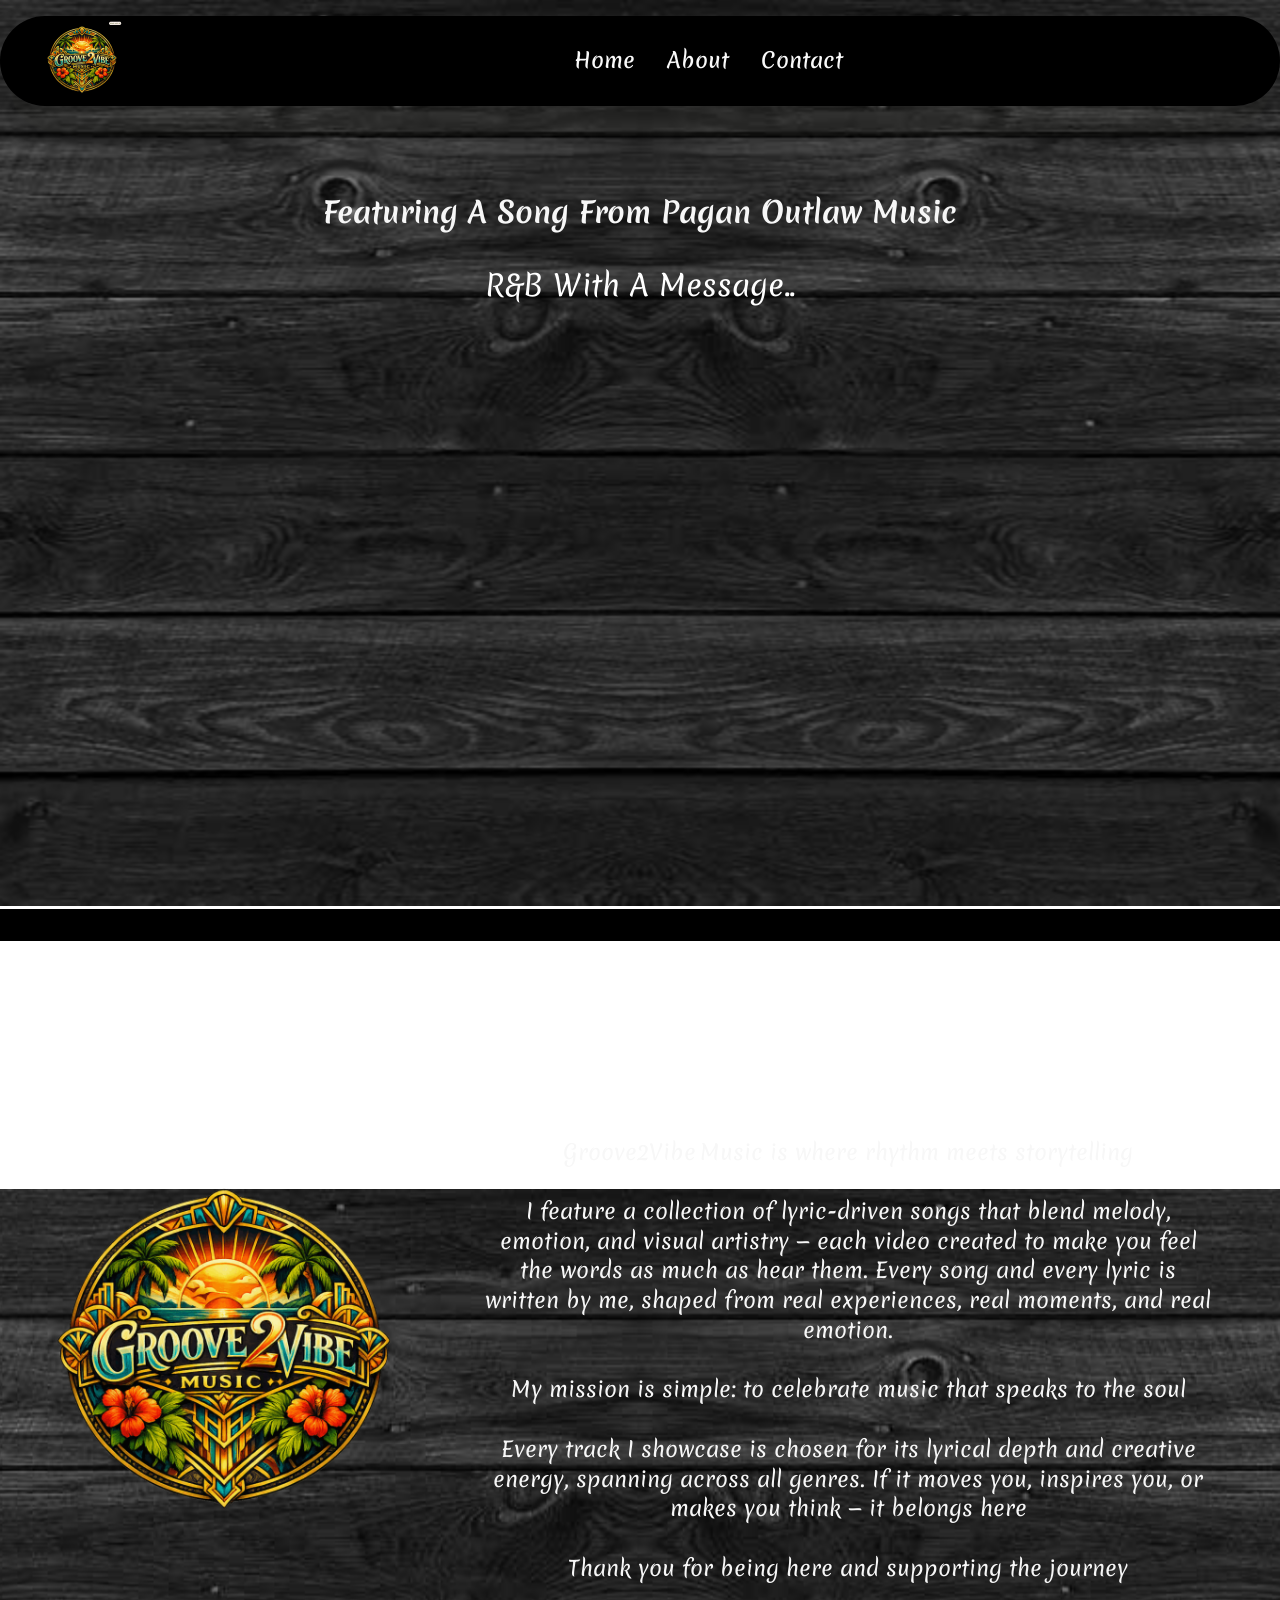
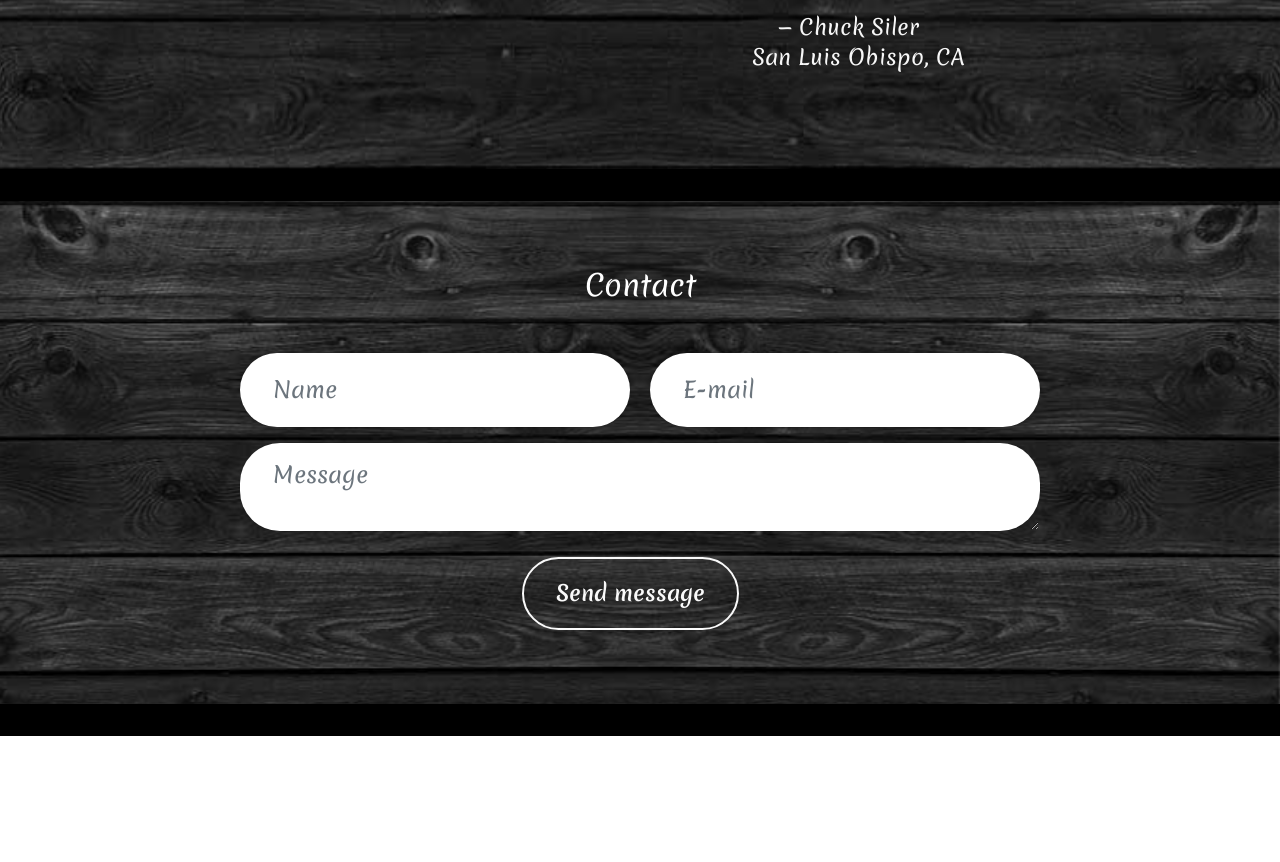
==== commit 8b603b4c: "update" ====
--- a/index.html
+++ b/index.html
@@ -19,7 +19,7 @@
   <link rel="stylesheet" href="assets/theme/css/style.css">
   <link rel="preload" href="https://fonts.googleapis.com/css?family=Merienda:300,400,500,600,700,800,900&display=swap" as="style" onload="this.onload=null;this.rel='stylesheet'">
   <noscript><link rel="stylesheet" href="https://fonts.googleapis.com/css?family=Merienda:300,400,500,600,700,800,900&display=swap"></noscript>
-  <link rel="preload" as="style" href="assets/mobirise/css/mbr-additional.css?v=mkG2t7"><link rel="stylesheet" href="assets/mobirise/css/mbr-additional.css?v=mkG2t7" type="text/css">
+  <link rel="preload" as="style" href="assets/mobirise/css/mbr-additional.css?v=cNCVvC"><link rel="stylesheet" href="assets/mobirise/css/mbr-additional.css?v=cNCVvC" type="text/css">
 
   
   <link href="https://fonts.googleapis.com/css2?family=Merienda:wght@400;700&display=swap" rel="stylesheet">
@@ -105,7 +105,7 @@
 			<div class="navbar-brand">
 				<span class="navbar-logo">
 					<a href="https://mobiri.se">
-						<img src="assets/images/logo-round-96x96.png" alt="Mobirise Website Builder" style="height: 5rem;">
+						<img src="assets/images/groove2vibe20logo-160x160.png" alt="Mobirise Website Builder" style="height: 5rem;">
 					</a>
 				</span>
 				
@@ -135,7 +135,7 @@
 	</nav>
 </section>
 
-<section data-bs-version="5.1" class="header7 cid-v8UJ9xzxzF" id="header07-7">
+<section data-bs-version="5.1" class="header7 cid-v8UJ9xzxzF mbr-parallax-background" id="header07-7">
   
 
   
@@ -144,19 +144,19 @@
   <div class="align-center container-fluid">
     <div class="row justify-content-center">
       <div class="col-md-12 mb-5 content-head">
-        <h3 class="mbr-section-title mbr-fonts-style mb-4 display-7"><strong>Where Original Art &amp; Music Flow As One&nbsp;</strong></h3>
-        <p class="mbr-text mbr-fonts-style mb-4 display-7">Find Your Groove &amp; Soothe Your Soul</p>
+        <h3 class="mbr-section-title mbr-fonts-style mb-4 display-5"><strong>Featuring A Song From Pagan Outlaw Music</strong></h3>
+        <p class="mbr-text mbr-fonts-style mb-4 display-5">R&amp;B With A Message..</p>
         
       </div>
     </div>
 
     <div class="row justify-content-center">
-      <div class="mbr-figure col-12 col-md-6"><iframe class="mbr-embedded-video" src="https://player.vimeo.com/video/1196460804?autoplay=0&amp;loop=1" width="1280" height="720" frameborder="0" allowfullscreen></iframe></div>
+      <div class="mbr-figure col-12 col-md-6"><iframe class="mbr-embedded-video" src="https://www.youtube.com/embed/q1kvL3HaB4w?rel=0&amp;amp;&amp;showinfo=0&amp;autoplay=0&amp;loop=1&amp;playlist=q1kvL3HaB4w" width="800" height="600" frameborder="0" allowfullscreen></iframe></div>
     </div>
   </div>
 </section>
 
-<section data-bs-version="5.1" class="header1 cid-v8UMahXkCw mbr-parallax-background" id="header1-8">
+<section data-bs-version="5.1" class="header1 cid-vrS8oeisBr" id="header1-33">
 
     
 
@@ -165,106 +165,16 @@
     <div class="container">
         <div class="row justify-content-center">
             <div class="col-12 col-lg-4">
-                <h1 class="mbr-section-title mbr-fonts-style mb-3 display-5"><strong><em>GALLERY</em></strong>&nbsp;&nbsp;</h1>
-                
-                
-                
-            </div>
-        </div>
-    </div>
-</section>
-
-<section data-bs-version="5.1" class="pricing02 cid-v9gsrxDuJ2" id="pricing02-j">
-  
-  
-  <div class="container">
-    <div class="row justify-content-center">
-      <div class="col-12 content-head">
-        <div class="mbr-section-head mb-5">
-          
-          <h5 class="mbr-section-subtitle mbr-fonts-style align-center mb-0 mt-4 display-7"><div>Groove2Vibe Music presents a series of collectible art &amp; music greeting cards featuring original visual artwork, each paired with its own listening experience. Every card includes a QR code that opens a music video created specifically for that piece—extending the artwork through sound and motion. Each purchase also includes a </div><div>Certificate of Authenticity delivered by email</div><div><br></div><div>The music moves freely across styles, from ambient and meditative soundscapes to jazz, funk, R&amp;B, rock, country rock, lo-fi, and beyond. Rather than focusing on genre, each piece is shaped by mood, rhythm, and atmosphere, allowing image and music to meet in their own way</div><br><div>These works are meant to be lived with, seen often, and listened to when the moment feels right</div></h5>
-          
-        </div>
-      </div>
-    </div>
-    <div class="row">
-      <div class="item features-image col-12 col-md-6 col-lg-3">
-        <div class="item-wrapper">
-          <div class="item-img">
-            <img src="assets/images/when20bunnies20fly-350x-350x350.png" alt="Mobirise Website Builder" data-slide-to="0" data-bs-slide-to="0">
-          </div>
-          <div class="item-content">
-            <h5 class="item-title mbr-fonts-style display-7"><strong>When Bunnies Fly</strong></h5>
-            
-            <p class="mbr-text mbr-fonts-style display-4">A soft moment suspended between earth &amp;<br>imagination<br><br>When Bunnies Fly features a gentle winged bunny hovering above blooming tulips, surrounded by drifting butterflies—an image that invites curiosity, warmth, and a return to simple wonder. There’s a lightness here, a sense of pause, as if time slows just long enough to notice what’s unfolding<br><br>The accompanying piece, Sacred Flow (Psy Dub Meditation tuned to 232 Hz), moves with an easy, hypnotic rhythm—grounded yet spacious. Subtle pulses and atmospheric textures create a meditative current that supports relaxation while keeping a quiet sense of motion beneath the surface<br><br>Together, image and sound form a calm, playful meditation—one that encourages ease, imagination, and gentle presence whenever you choose to return to it</p>
-            <div class="mbr-section-btn item-footer"><a href="" class="btn item-btn btn-info display-7" data-audio-preview="sacred-flow-psy-dub-meditation-432hz-preview">AudioPreview<br>(Start/Stop)<br></a></div>
-          </div>
-
-        </div>
-      </div>
-      <div class="item features-image col-12 col-md-6 col-lg-3">
-        <div class="item-wrapper">
-          <div class="item-img">
-            <img src="assets/images/forest-path-home-350x-350x350.png" alt="Mobirise Website Builder" data-slide-to="1" data-bs-slide-to="1">
-          </div>
-          <div class="item-content">
-            <h5 class="item-title mbr-fonts-style display-7"><strong>Forest Path Home</strong></h5>
-            
-            <p class="mbr-text mbr-fonts-style display-4">A quiet journey inward, guided by nature<br><br><br>Forest Path Home presents a winding forest path bathed in soft light—an invitation to slow down and reconnect with the natural world. The image carries a sense of return, as if the forest itself is offering a way back to balance, presence, and oneness<br><br>The accompanying piece, Forest Spirits Blessing, unfolds with the steady pulse of Native American–inspired drums and the open, breathing tones of flutes. The rhythm is grounding without urgency, while the melodies feel ceremonial and spacious, creating a gentle sense of movement through stillness<br><br>Together, image and sound form a meditative passage—one that encourages reflection, and the feeling of being quietly guided home</p>
-            <div class="mbr-section-btn item-footer"><a href="" class="btn item-btn btn-primary display-7" data-audio-preview="forest-spirits-blessing-preview">Audio Preview<br>(Start/Stop)<br></a></div>
-          </div>
-        </div>
-      </div>
-      <div class="item features-image col-12 col-md-6 col-lg-3">
-        <div class="item-wrapper">
-          <div class="item-img">
-            <img src="assets/images/whale-of-a-time-350x-1-350x350.png" alt="Mobirise Website Builder" data-slide-to="2" data-bs-slide-to="2">
-          </div>
-          <div class="item-content">
-            <h5 class="item-title mbr-fonts-style display-7"><strong>Whale Of A Time</strong></h5>
-            
-            <p class="mbr-text mbr-fonts-style display-4">A meeting of breath, water, and deep listening<br><br><br>Whale Of A Time captures the powerful grace of a humpback whale breaching the surface in front of Morro Rock, where ocean and shoreline meet in a moment of shared presence. There’s a sense of scale here—of life moving freely between worlds, rising briefly into view before returning to the depths<br><br>The accompanying piece, Underwater Dreaming, blends ambient lo-fi textures with ethereal tones and the natural resonance of real whale songs. Soft rhythms drift beneath the surface while spacious layers unfold slowly, creating a listening experience that feels fluid, weightless, and deeply calming<br><br>Together, image and sound invite you into an underwater reverie—one that encourages stillness, wonder, and a gentle sense of connection to something far larger than the moment itself<br>
-            </p>
-            <div class="mbr-section-btn item-footer"><a href="" class="btn item-btn btn-primary display-7" data-audio-preview="underwater-dreaming-preview">Audio Preview<br>(Start/Stop)<br></a></div>
-          </div>
-        </div>
-      </div><div class="item features-image col-12 col-md-6 col-lg-3">
-        <div class="item-wrapper">
-          <div class="item-img">
-            <img src="assets/images/wild20unicorn-350x-350x350.png" alt="Mobirise Website Builder" data-slide-to="3" data-bs-slide-to="3">
-          </div>
-          <div class="item-content">
-            <h5 class="item-title mbr-fonts-style display-7"><strong>Wild &amp; Free</strong></h5>
-            
-            <p class="mbr-text mbr-fonts-style display-4">Motion guided by instinct, strength carried with ease<br><br><br>Wild &amp; Free features a powerful white horse—part myth, part living force—galloping through ocean surf, embodying freedom without resistance and grace without restraint. There’s confidence in the movement, but also calm, as if the horse knows exactly where it belongs<br><br>The accompanying song, I Live For My Comfort, is an original country rock piece that reflects living on your own terms—choosing balance, independence, and authenticity over expectation. With steady rhythm and an open melodic feel, the music carries a sense of forward motion that feels natural rather than forced<br><br>Together, image and sound express freedom as a state of being—strong, self-directed, and unhurried... where movement flows from intention, and ease is found in staying true to oneself<br>
-            </p>
-            <div class="mbr-section-btn item-footer"><a href="" class="btn item-btn btn-primary display-7" data-audio-preview="i-live-for-my-comfort-preview">Audio Preview<br>(Start/Stop)<br></a></div>
-          </div>
-        </div>
-      </div>
-    </div>
-  </div>
-</section>
-
-<section data-bs-version="5.1" class="header1 cid-v9za4AKY8R mbr-parallax-background" id="header1-2b">
-
-    
-
-    
-
-    <div class="container">
-        <div class="row justify-content-center">
-            <div class="col-12 col-lg-4">
-                <h1 class="mbr-section-title mbr-fonts-style mb-3 display-5"><strong><em>ABOUT</em></strong></h1>
-                
-                
-                
-            </div>
-        </div>
-    </div>
-</section>
-
-<section data-bs-version="5.1" class="start article4 cid-v9zbKmIQNz" id="article04-2d">
+                
+                
+                
+                
+            </div>
+        </div>
+    </div>
+</section>
+
+<section data-bs-version="5.1" class="start article4 cid-v9zbKmIQNz mbr-parallax-background" id="article04-2d">
 	
 
 	
@@ -273,12 +183,12 @@
 	<div class="container">
 		<div class="row justify-content-center">
 			<div class="col-12 col-md-12 col-lg-4 image-wrapper">
-				<img class="w-100" src="assets/images/hpim0072-250x-modified-235x235.png" alt="Mobirise Website Builder">
+				<img class="w-100" src="assets/images/groove2vibe20logo-816x816.png" alt="Mobirise Website Builder">
 			</div>
 			<div class="col-12 col-md-12 col-lg">
 				<div class="text-wrapper align-left">
-					
-					<p class="mbr-text mbr-fonts-style mb-4 display-7">Music &amp; Art have been part of my life for as long as I can remember. Over the decades, I’ve explored countless styles, sounds, and creative paths—not as a pursuit of labels, but as a way of understanding mood, movement, and meaning<br><br>What continues to draw me back is the act of shaping a sound, forming an image, and noticing how they affect the way a moment feels. Some pieces arrive quietly, others with rhythm and energy, but all of them begin from the same place: curiosity, emotion, and the desire to make something that resonates<br><br>I create music and visual art as a single conversation... lyrics, textures, colors, and rhythm inform one another, often blurring the line between what is seen and what is heard. Each piece reflects a feeling I’ve experienced... calm, motion, reflection, release, and the quiet satisfaction of giving that feeling form<br><br>Working from my home studio in San Luis Obispo, <br>these pieces are shared in the hope they find their place with others... <br>creating moments of connection, calm, and groove along the way<br><br>Thank you for being here,<br><em><br></em><em>Chuck Siler</em><br></p>
+					<h3 class="mbr-section-title mbr-fonts-style mb-4 display-5">About</h3>
+					<p class="mbr-text mbr-fonts-style mb-4 display-7"><br><br>Groove2Vibe Music is where rhythm meets storytelling<br><br>I feature a collection of lyric‑driven songs that blend melody, emotion, and visual artistry — each video created to make you feel the words as much as hear them. Every song and every lyric is written by me, shaped from real experiences, real moments, and real emotion.<br><br>My mission is simple: to celebrate music that speaks to the soul<br><br>Every track I showcase is chosen for its lyrical depth and creative energy, spanning across all genres. If it moves you, inspires you, or makes you think — it belongs here<br><br>Thank you for being here and supporting the journey<br><br>— Chuck Siler<br>&nbsp; &nbsp;San Luis Obispo, CA</p>
 					
 				</div>
 			</div>
@@ -286,7 +196,7 @@
 	</div>
 </section>
 
-<section data-bs-version="5.1" class="header1 cid-v9zJRJnMKE mbr-parallax-background" id="header1-2e">
+<section data-bs-version="5.1" class="header1 cid-vrS8qqg0ix" id="header1-34">
 
     
 
@@ -295,27 +205,30 @@
     <div class="container">
         <div class="row justify-content-center">
             <div class="col-12 col-lg-4">
-                <h1 class="mbr-section-title mbr-fonts-style mb-3 display-5"><strong><em>CONTACT</em></strong></h1>
-                
-                
-                
-            </div>
-        </div>
-    </div>
-</section>
-
-<section data-bs-version="5.1" class="form5 cid-v9zKBMfKZu" id="form02-2g">
+                
+                
+                
+                
+            </div>
+        </div>
+    </div>
+</section>
+
+<section data-bs-version="5.1" class="form5 cid-v9zKBMfKZu mbr-parallax-background" id="form02-2g">
     
     
     <div class="container">
         <div class="row justify-content-center">
             <div class="col-12 content-head">
-                
+                <div class="mbr-section-head mb-5">
+                    <h3 class="mbr-section-title mbr-fonts-style align-center mb-0 display-5">Contact</h3>
+                    
+                </div>
             </div>
         </div>
         <div class="row justify-content-center">
             <div class="col-lg-8 mx-auto mbr-form" data-form-type="formoid">
-                <form action="https://mobirise.eu/" method="POST" class="mbr-form form-with-styler" data-form-title="Form Name"><input type="hidden" name="email" data-form-email="true" value="EKgRSRgR8c8CjL5dHgQllDJYOKiNJc5+BjV2sMS0u4TMwt2mBbDDGKoanBBnY2g5TqDKaO18QO4uZJms94hI2RdnjVNihnhEukVg2D3E6d0VL2T3rl4umkvefY5leeQL">
+                <form action="https://mobirise.eu/" method="POST" class="mbr-form form-with-styler" data-form-title="Form Name"><input type="hidden" name="email" data-form-email="true" value="C80SY+hPkzB1njnkgdzq1y8XVfxIqebAuUKMLucEZkClTgRZmj0pDOb2FpNVCLItKrJLlBYfs8daoPw7pFsrn1HZ3/7jkapJJsbABXC+gGx/QlnqzLXcWl7Rs0gUl6we">
                     <div class="row">
                         <div hidden="hidden" data-form-alert="" class="alert alert-success col-12">Thanks for filling out the form!</div>
                         <div hidden="hidden" data-form-alert-danger="" class="alert alert-danger col-12">
@@ -341,7 +254,7 @@
     </div>
 </section>
 
-<section data-bs-version="5.1" class="header1 cid-v9zKQELTfA mbr-parallax-background" id="header1-2h">
+<section data-bs-version="5.1" class="header1 cid-vrS8rs0bwI" id="header1-35">
 
     
 
@@ -359,7 +272,7 @@
     </div>
 </section>
 
-<section data-bs-version="5.1" class="footer4 cid-v8Jk5XjL3u" once="footers" id="footer04-2">
+<section data-bs-version="5.1" class="footer4 cid-v8Jk5XjL3u mbr-reveal mbr-parallax-background" once="footers" id="footer04-2">
 
     
 
--- a/assets/mobirise/css/mbr-additional.css
+++ b/assets/mobirise/css/mbr-additional.css
@@ -908,7 +908,7 @@
   height: 90px;
   padding: 0.5rem 0.6rem;
   flex-wrap: nowrap;
-  background: #f68d10 !important;
+  background: #000000 !important;
   left: 0;
   right: 0;
   -webkit-box-pack: justify;
@@ -920,7 +920,7 @@
   align-items: center;
   border-radius: 100vw;
   margin-top: 1rem;
-  background-color: #f68d10;
+  background-color: #000000;
   box-shadow: 0 30px 60px 0 rgba(27, 31, 10, 0.08);
 }
 @media (max-width: 992px) {
@@ -949,8 +949,8 @@
   border-radius: 1.5rem;
   transition: .3s all !important;
   min-width: auto;
-  background: #f68d10;
-  background: #f68d10 !important;
+  background: #000000;
+  background: #000000 !important;
 }
 .cid-v8MNWjqf5T .nav-item:focus,
 .cid-v8MNWjqf5T .nav-link:focus {
@@ -1112,7 +1112,7 @@
   padding: 0.667em 1.667em;
 }
 .cid-v8MNWjqf5T .navbar.navbar-expand-lg .dropdown .dropdown-menu {
-  background: #f68d10;
+  background: #000000;
 }
 .cid-v8MNWjqf5T .navbar.navbar-expand-lg .dropdown .dropdown-menu .dropdown-submenu {
   margin: 0;
@@ -1276,10 +1276,10 @@
     width: 100%;
     padding: 1rem;
     border-radius: 1.5rem;
-    background: #f68d10;
+    background: #000000;
     opacity: 1;
-    border-color: #f68d10 !important;
-    background: #f68d10 !important;
+    border-color: #000000 !important;
+    background: #000000 !important;
     backdrop-filter: blur(8px);
   }
   .cid-v8MNWjqf5T .navbar-nav .nav-item .nav-link::after {
@@ -1346,7 +1346,7 @@
 .cid-v8UJ9xzxzF {
   padding-top: 12rem;
   padding-bottom: 5rem;
-  background-color: #000000;
+  background-image: url("../../../assets/images/darkwoodbg-1219x453.jpg");
 }
 .cid-v8UJ9xzxzF .mbr-fallback-image.disabled {
   display: none;
@@ -1389,120 +1389,28 @@
 .cid-v8UJ9xzxzF .content-head {
   max-width: 800px;
 }
-.cid-v8UMahXkCw {
+.cid-vrS8oeisBr {
   padding-top: 1rem;
-  padding-bottom: 0rem;
-  background-image: url("../../../assets/images/groove2vibe20music20banner-1536x1024.png");
-}
-.cid-v8UMahXkCw .mbr-section-title {
-  color: #f7f7f7;
-  text-align: center;
-}
-.cid-v8UMahXkCw .mbr-text,
-.cid-v8UMahXkCw .mbr-section-btn {
+  padding-bottom: 1rem;
+  background-color: #000000;
+}
+.cid-vrS8oeisBr .mbr-section-title {
+  color: #ffa600;
+  text-align: center;
+}
+.cid-vrS8oeisBr .mbr-text,
+.cid-vrS8oeisBr .mbr-section-btn {
   color: #05386b;
   text-align: center;
 }
-.cid-v8UMahXkCw .mbr-section-subtitle {
-  color: #ffa600;
-  text-align: center;
-}
-.cid-v9gsrxDuJ2 {
-  padding-top: 3rem;
-  padding-bottom: 3rem;
-  background-color: #000000;
-}
-.cid-v9gsrxDuJ2 img,
-.cid-v9gsrxDuJ2 .item-img {
-  width: 100%;
-}
-.cid-v9gsrxDuJ2 .item:focus,
-.cid-v9gsrxDuJ2 span:focus {
-  outline: none;
-}
-.cid-v9gsrxDuJ2 .item {
-  margin-bottom: 2rem;
-}
-@media (max-width: 767px) {
-  .cid-v9gsrxDuJ2 .item {
-    margin-bottom: 1rem;
-  }
-}
-.cid-v9gsrxDuJ2 .item-content {
-  margin-top: 2rem;
-  padding: 0 2.25rem 2.25rem;
-  display: flex;
-  flex-direction: column;
-  height: 100%;
-}
-@media (min-width: 992px) and (max-width: 1200px) {
-  .cid-v9gsrxDuJ2 .item-content {
-    padding: 2rem 1.5rem;
-    padding-top: 1rem;
-    margin-top: 1rem;
-  }
-}
-@media (max-width: 767px) {
-  .cid-v9gsrxDuJ2 .item-content {
-    padding: 2rem 1.5rem;
-    padding-top: 1rem;
-    margin-top: 1rem;
-  }
-}
-.cid-v9gsrxDuJ2 .item-wrapper {
-  position: relative;
-  background: #f68d10;
-  height: 100%;
-  display: flex;
-  flex-flow: column nowrap;
-}
-.cid-v9gsrxDuJ2 .item-wrapper .item-footer {
-  margin-top: auto;
-}
-.cid-v9gsrxDuJ2 .mbr-section-title {
-  color: #f68d10;
-}
-.cid-v9gsrxDuJ2 .item-title {
-  text-align: center;
-  color: #ffffff;
-}
-.cid-v9gsrxDuJ2 .item-subtitle {
-  text-align: left;
-}
-.cid-v9gsrxDuJ2 .mbr-text,
-.cid-v9gsrxDuJ2 .item .mbr-section-btn {
-  text-align: center;
-  color: #ffffff;
-}
-.cid-v9gsrxDuJ2 .content-head {
-  max-width: 800px;
-}
-.cid-v9gsrxDuJ2 .mbr-section-subtitle,
-.cid-v9gsrxDuJ2 .mbr-section-head .mbr-section-btn {
-  color: #ffffff;
-}
-.cid-v9za4AKY8R {
-  padding-top: 1rem;
-  padding-bottom: 0rem;
-  background-image: url("../../../assets/images/groove2vibe20music20banner-1536x1024.png");
-}
-.cid-v9za4AKY8R .mbr-section-title {
-  color: #f7f7f7;
-  text-align: center;
-}
-.cid-v9za4AKY8R .mbr-text,
-.cid-v9za4AKY8R .mbr-section-btn {
-  color: #05386b;
-  text-align: center;
-}
-.cid-v9za4AKY8R .mbr-section-subtitle {
+.cid-vrS8oeisBr .mbr-section-subtitle {
   color: #ffa600;
   text-align: center;
 }
 .cid-v9zbKmIQNz {
   padding-top: 4rem;
   padding-bottom: 4rem;
-  background-color: #000000;
+  background-image: url("../../../assets/images/darkwoodbg-1219x453.jpg");
 }
 .cid-v9zbKmIQNz .mbr-fallback-image.disabled {
   display: none;
@@ -1535,34 +1443,36 @@
   }
 }
 .cid-v9zbKmIQNz .mbr-section-title {
-  color: #f68d10;
+  color: #ffffff;
+  text-align: center;
 }
 .cid-v9zbKmIQNz .mbr-text,
 .cid-v9zbKmIQNz .mbr-section-btn {
   color: #f7f7f7;
-}
-.cid-v9zJRJnMKE {
+  text-align: center;
+}
+.cid-vrS8qqg0ix {
   padding-top: 1rem;
-  padding-bottom: 0rem;
-  background-image: url("../../../assets/images/groove2vibe20music20banner-1536x1024.png");
-}
-.cid-v9zJRJnMKE .mbr-section-title {
-  color: #f7f7f7;
-  text-align: center;
-}
-.cid-v9zJRJnMKE .mbr-text,
-.cid-v9zJRJnMKE .mbr-section-btn {
+  padding-bottom: 1rem;
+  background-color: #000000;
+}
+.cid-vrS8qqg0ix .mbr-section-title {
+  color: #ffa600;
+  text-align: center;
+}
+.cid-vrS8qqg0ix .mbr-text,
+.cid-vrS8qqg0ix .mbr-section-btn {
   color: #05386b;
   text-align: center;
 }
-.cid-v9zJRJnMKE .mbr-section-subtitle {
+.cid-vrS8qqg0ix .mbr-section-subtitle {
   color: #ffa600;
   text-align: center;
 }
 .cid-v9zKBMfKZu {
   padding-top: 4rem;
   padding-bottom: 4rem;
-  background-color: #000000;
+  background-image: url("../../../assets/images/darkwoodbg-1219x453.jpg");
 }
 .cid-v9zKBMfKZu .mbr-overlay {
   background-color: #ffffff;
@@ -1584,30 +1494,30 @@
   max-width: 800px;
 }
 .cid-v9zKBMfKZu .mbr-section-title {
-  color: #f68d10;
-}
-.cid-v9zKQELTfA {
+  color: #ffffff;
+}
+.cid-vrS8rs0bwI {
   padding-top: 1rem;
   padding-bottom: 1rem;
-  background-image: url("../../../assets/images/groove2vibe20music20banner-1536x1024.png");
-}
-.cid-v9zKQELTfA .mbr-section-title {
+  background-color: #000000;
+}
+.cid-vrS8rs0bwI .mbr-section-title {
   color: #ffa600;
   text-align: center;
 }
-.cid-v9zKQELTfA .mbr-text,
-.cid-v9zKQELTfA .mbr-section-btn {
+.cid-vrS8rs0bwI .mbr-text,
+.cid-vrS8rs0bwI .mbr-section-btn {
   color: #05386b;
   text-align: center;
 }
-.cid-v9zKQELTfA .mbr-section-subtitle {
+.cid-vrS8rs0bwI .mbr-section-subtitle {
   color: #ffa600;
   text-align: center;
 }
 .cid-v8Jk5XjL3u {
   padding-top: 4rem;
   padding-bottom: 2rem;
-  background-color: #000000;
+  background-image: url("../../../assets/images/darkwoodbg-1219x453.jpg");
   overflow: hidden;
 }
 .cid-v8Jk5XjL3u .media-container-row .mbr-text {
@@ -1737,7 +1647,7 @@
   height: 90px;
   padding: 0.5rem 0.6rem;
   flex-wrap: nowrap;
-  background: #f68d10 !important;
+  background: #000000 !important;
   left: 0;
   right: 0;
   -webkit-box-pack: justify;
@@ -1749,7 +1659,7 @@
   align-items: center;
   border-radius: 100vw;
   margin-top: 1rem;
-  background-color: #f68d10;
+  background-color: #000000;
   box-shadow: 0 30px 60px 0 rgba(27, 31, 10, 0.08);
 }
 @media (max-width: 992px) {
@@ -1778,8 +1688,8 @@
   border-radius: 1.5rem;
   transition: .3s all !important;
   min-width: auto;
-  background: #f68d10;
-  background: #f68d10 !important;
+  background: #000000;
+  background: #000000 !important;
 }
 .cid-v9syzv2hz3 .nav-item:focus,
 .cid-v9syzv2hz3 .nav-link:focus {
@@ -1941,7 +1851,7 @@
   padding: 0.667em 1.667em;
 }
 .cid-v9syzv2hz3 .navbar.navbar-expand-lg .dropdown .dropdown-menu {
-  background: #f68d10;
+  background: #000000;
 }
 .cid-v9syzv2hz3 .navbar.navbar-expand-lg .dropdown .dropdown-menu .dropdown-submenu {
   margin: 0;
@@ -2105,10 +2015,10 @@
     width: 100%;
     padding: 1rem;
     border-radius: 1.5rem;
-    background: #f68d10;
+    background: #000000;
     opacity: 1;
-    border-color: #f68d10 !important;
-    background: #f68d10 !important;
+    border-color: #000000 !important;
+    background: #000000 !important;
     backdrop-filter: blur(8px);
   }
   .cid-v9syzv2hz3 .navbar-nav .nav-item .nav-link::after {
@@ -2369,7 +2279,7 @@
   height: 90px;
   padding: 0.5rem 0.6rem;
   flex-wrap: nowrap;
-  background: #f68d10 !important;
+  background: #000000 !important;
   left: 0;
   right: 0;
   -webkit-box-pack: justify;
@@ -2381,7 +2291,7 @@
   align-items: center;
   border-radius: 100vw;
   margin-top: 1rem;
-  background-color: #f68d10;
+  background-color: #000000;
   box-shadow: 0 30px 60px 0 rgba(27, 31, 10, 0.08);
 }
 @media (max-width: 992px) {
@@ -2410,8 +2320,8 @@
   border-radius: 1.5rem;
   transition: .3s all !important;
   min-width: auto;
-  background: #f68d10;
-  background: #f68d10 !important;
+  background: #000000;
+  background: #000000 !important;
 }
 .cid-v9szEvIyCX .nav-item:focus,
 .cid-v9szEvIyCX .nav-link:focus {
@@ -2573,7 +2483,7 @@
   padding: 0.667em 1.667em;
 }
 .cid-v9szEvIyCX .navbar.navbar-expand-lg .dropdown .dropdown-menu {
-  background: #f68d10;
+  background: #000000;
 }
 .cid-v9szEvIyCX .navbar.navbar-expand-lg .dropdown .dropdown-menu .dropdown-submenu {
   margin: 0;
@@ -2737,10 +2647,10 @@
     width: 100%;
     padding: 1rem;
     border-radius: 1.5rem;
-    background: #f68d10;
+    background: #000000;
     opacity: 1;
-    border-color: #f68d10 !important;
-    background: #f68d10 !important;
+    border-color: #000000 !important;
+    background: #000000 !important;
     backdrop-filter: blur(8px);
   }
   .cid-v9szEvIyCX .navbar-nav .nav-item .nav-link::after {
@@ -3001,7 +2911,7 @@
   height: 90px;
   padding: 0.5rem 0.6rem;
   flex-wrap: nowrap;
-  background: #f68d10 !important;
+  background: #000000 !important;
   left: 0;
   right: 0;
   -webkit-box-pack: justify;
@@ -3013,7 +2923,7 @@
   align-items: center;
   border-radius: 100vw;
   margin-top: 1rem;
-  background-color: #f68d10;
+  background-color: #000000;
   box-shadow: 0 30px 60px 0 rgba(27, 31, 10, 0.08);
 }
 @media (max-width: 992px) {
@@ -3042,8 +2952,8 @@
   border-radius: 1.5rem;
   transition: .3s all !important;
   min-width: auto;
-  background: #f68d10;
-  background: #f68d10 !important;
+  background: #000000;
+  background: #000000 !important;
 }
 .cid-v9sAC4sCnd .nav-item:focus,
 .cid-v9sAC4sCnd .nav-link:focus {
@@ -3205,7 +3115,7 @@
   padding: 0.667em 1.667em;
 }
 .cid-v9sAC4sCnd .navbar.navbar-expand-lg .dropdown .dropdown-menu {
-  background: #f68d10;
+  background: #000000;
 }
 .cid-v9sAC4sCnd .navbar.navbar-expand-lg .dropdown .dropdown-menu .dropdown-submenu {
   margin: 0;
@@ -3369,10 +3279,10 @@
     width: 100%;
     padding: 1rem;
     border-radius: 1.5rem;
-    background: #f68d10;
+    background: #000000;
     opacity: 1;
-    border-color: #f68d10 !important;
-    background: #f68d10 !important;
+    border-color: #000000 !important;
+    background: #000000 !important;
     backdrop-filter: blur(8px);
   }
   .cid-v9sAC4sCnd .navbar-nav .nav-item .nav-link::after {
@@ -3633,7 +3543,7 @@
   height: 90px;
   padding: 0.5rem 0.6rem;
   flex-wrap: nowrap;
-  background: #f68d10 !important;
+  background: #000000 !important;
   left: 0;
   right: 0;
   -webkit-box-pack: justify;
@@ -3645,7 +3555,7 @@
   align-items: center;
   border-radius: 100vw;
   margin-top: 1rem;
-  background-color: #f68d10;
+  background-color: #000000;
   box-shadow: 0 30px 60px 0 rgba(27, 31, 10, 0.08);
 }
 @media (max-width: 992px) {
@@ -3674,8 +3584,8 @@
   border-radius: 1.5rem;
   transition: .3s all !important;
   min-width: auto;
-  background: #f68d10;
-  background: #f68d10 !important;
+  background: #000000;
+  background: #000000 !important;
 }
 .cid-v9sBbzmAMk .nav-item:focus,
 .cid-v9sBbzmAMk .nav-link:focus {
@@ -3837,7 +3747,7 @@
   padding: 0.667em 1.667em;
 }
 .cid-v9sBbzmAMk .navbar.navbar-expand-lg .dropdown .dropdown-menu {
-  background: #f68d10;
+  background: #000000;
 }
 .cid-v9sBbzmAMk .navbar.navbar-expand-lg .dropdown .dropdown-menu .dropdown-submenu {
   margin: 0;
@@ -4001,10 +3911,10 @@
     width: 100%;
     padding: 1rem;
     border-radius: 1.5rem;
-    background: #f68d10;
+    background: #000000;
     opacity: 1;
-    border-color: #f68d10 !important;
-    background: #f68d10 !important;
+    border-color: #000000 !important;
+    background: #000000 !important;
     backdrop-filter: blur(8px);
   }
   .cid-v9sBbzmAMk .navbar-nav .nav-item .nav-link::after {
--- a/assets/mobirise/css/mbr-additional.css
+++ b/assets/mobirise/css/mbr-additional.css
@@ -908,7 +908,7 @@
   height: 90px;
   padding: 0.5rem 0.6rem;
   flex-wrap: nowrap;
-  background: #f68d10 !important;
+  background: #000000 !important;
   left: 0;
   right: 0;
   -webkit-box-pack: justify;
@@ -920,7 +920,7 @@
   align-items: center;
   border-radius: 100vw;
   margin-top: 1rem;
-  background-color: #f68d10;
+  background-color: #000000;
   box-shadow: 0 30px 60px 0 rgba(27, 31, 10, 0.08);
 }
 @media (max-width: 992px) {
@@ -949,8 +949,8 @@
   border-radius: 1.5rem;
   transition: .3s all !important;
   min-width: auto;
-  background: #f68d10;
-  background: #f68d10 !important;
+  background: #000000;
+  background: #000000 !important;
 }
 .cid-v8MNWjqf5T .nav-item:focus,
 .cid-v8MNWjqf5T .nav-link:focus {
@@ -1112,7 +1112,7 @@
   padding: 0.667em 1.667em;
 }
 .cid-v8MNWjqf5T .navbar.navbar-expand-lg .dropdown .dropdown-menu {
-  background: #f68d10;
+  background: #000000;
 }
 .cid-v8MNWjqf5T .navbar.navbar-expand-lg .dropdown .dropdown-menu .dropdown-submenu {
   margin: 0;
@@ -1276,10 +1276,10 @@
     width: 100%;
     padding: 1rem;
     border-radius: 1.5rem;
-    background: #f68d10;
+    background: #000000;
     opacity: 1;
-    border-color: #f68d10 !important;
-    background: #f68d10 !important;
+    border-color: #000000 !important;
+    background: #000000 !important;
     backdrop-filter: blur(8px);
   }
   .cid-v8MNWjqf5T .navbar-nav .nav-item .nav-link::after {
@@ -1346,7 +1346,7 @@
 .cid-v8UJ9xzxzF {
   padding-top: 12rem;
   padding-bottom: 5rem;
-  background-color: #000000;
+  background-image: url("../../../assets/images/darkwoodbg-1219x453.jpg");
 }
 .cid-v8UJ9xzxzF .mbr-fallback-image.disabled {
   display: none;
@@ -1389,120 +1389,28 @@
 .cid-v8UJ9xzxzF .content-head {
   max-width: 800px;
 }
-.cid-v8UMahXkCw {
+.cid-vrS8oeisBr {
   padding-top: 1rem;
-  padding-bottom: 0rem;
-  background-image: url("../../../assets/images/groove2vibe20music20banner-1536x1024.png");
-}
-.cid-v8UMahXkCw .mbr-section-title {
-  color: #f7f7f7;
-  text-align: center;
-}
-.cid-v8UMahXkCw .mbr-text,
-.cid-v8UMahXkCw .mbr-section-btn {
+  padding-bottom: 1rem;
+  background-color: #000000;
+}
+.cid-vrS8oeisBr .mbr-section-title {
+  color: #ffa600;
+  text-align: center;
+}
+.cid-vrS8oeisBr .mbr-text,
+.cid-vrS8oeisBr .mbr-section-btn {
   color: #05386b;
   text-align: center;
 }
-.cid-v8UMahXkCw .mbr-section-subtitle {
-  color: #ffa600;
-  text-align: center;
-}
-.cid-v9gsrxDuJ2 {
-  padding-top: 3rem;
-  padding-bottom: 3rem;
-  background-color: #000000;
-}
-.cid-v9gsrxDuJ2 img,
-.cid-v9gsrxDuJ2 .item-img {
-  width: 100%;
-}
-.cid-v9gsrxDuJ2 .item:focus,
-.cid-v9gsrxDuJ2 span:focus {
-  outline: none;
-}
-.cid-v9gsrxDuJ2 .item {
-  margin-bottom: 2rem;
-}
-@media (max-width: 767px) {
-  .cid-v9gsrxDuJ2 .item {
-    margin-bottom: 1rem;
-  }
-}
-.cid-v9gsrxDuJ2 .item-content {
-  margin-top: 2rem;
-  padding: 0 2.25rem 2.25rem;
-  display: flex;
-  flex-direction: column;
-  height: 100%;
-}
-@media (min-width: 992px) and (max-width: 1200px) {
-  .cid-v9gsrxDuJ2 .item-content {
-    padding: 2rem 1.5rem;
-    padding-top: 1rem;
-    margin-top: 1rem;
-  }
-}
-@media (max-width: 767px) {
-  .cid-v9gsrxDuJ2 .item-content {
-    padding: 2rem 1.5rem;
-    padding-top: 1rem;
-    margin-top: 1rem;
-  }
-}
-.cid-v9gsrxDuJ2 .item-wrapper {
-  position: relative;
-  background: #f68d10;
-  height: 100%;
-  display: flex;
-  flex-flow: column nowrap;
-}
-.cid-v9gsrxDuJ2 .item-wrapper .item-footer {
-  margin-top: auto;
-}
-.cid-v9gsrxDuJ2 .mbr-section-title {
-  color: #f68d10;
-}
-.cid-v9gsrxDuJ2 .item-title {
-  text-align: center;
-  color: #ffffff;
-}
-.cid-v9gsrxDuJ2 .item-subtitle {
-  text-align: left;
-}
-.cid-v9gsrxDuJ2 .mbr-text,
-.cid-v9gsrxDuJ2 .item .mbr-section-btn {
-  text-align: center;
-  color: #ffffff;
-}
-.cid-v9gsrxDuJ2 .content-head {
-  max-width: 800px;
-}
-.cid-v9gsrxDuJ2 .mbr-section-subtitle,
-.cid-v9gsrxDuJ2 .mbr-section-head .mbr-section-btn {
-  color: #ffffff;
-}
-.cid-v9za4AKY8R {
-  padding-top: 1rem;
-  padding-bottom: 0rem;
-  background-image: url("../../../assets/images/groove2vibe20music20banner-1536x1024.png");
-}
-.cid-v9za4AKY8R .mbr-section-title {
-  color: #f7f7f7;
-  text-align: center;
-}
-.cid-v9za4AKY8R .mbr-text,
-.cid-v9za4AKY8R .mbr-section-btn {
-  color: #05386b;
-  text-align: center;
-}
-.cid-v9za4AKY8R .mbr-section-subtitle {
+.cid-vrS8oeisBr .mbr-section-subtitle {
   color: #ffa600;
   text-align: center;
 }
 .cid-v9zbKmIQNz {
   padding-top: 4rem;
   padding-bottom: 4rem;
-  background-color: #000000;
+  background-image: url("../../../assets/images/darkwoodbg-1219x453.jpg");
 }
 .cid-v9zbKmIQNz .mbr-fallback-image.disabled {
   display: none;
@@ -1535,34 +1443,36 @@
   }
 }
 .cid-v9zbKmIQNz .mbr-section-title {
-  color: #f68d10;
+  color: #ffffff;
+  text-align: center;
 }
 .cid-v9zbKmIQNz .mbr-text,
 .cid-v9zbKmIQNz .mbr-section-btn {
   color: #f7f7f7;
-}
-.cid-v9zJRJnMKE {
+  text-align: center;
+}
+.cid-vrS8qqg0ix {
   padding-top: 1rem;
-  padding-bottom: 0rem;
-  background-image: url("../../../assets/images/groove2vibe20music20banner-1536x1024.png");
-}
-.cid-v9zJRJnMKE .mbr-section-title {
-  color: #f7f7f7;
-  text-align: center;
-}
-.cid-v9zJRJnMKE .mbr-text,
-.cid-v9zJRJnMKE .mbr-section-btn {
+  padding-bottom: 1rem;
+  background-color: #000000;
+}
+.cid-vrS8qqg0ix .mbr-section-title {
+  color: #ffa600;
+  text-align: center;
+}
+.cid-vrS8qqg0ix .mbr-text,
+.cid-vrS8qqg0ix .mbr-section-btn {
   color: #05386b;
   text-align: center;
 }
-.cid-v9zJRJnMKE .mbr-section-subtitle {
+.cid-vrS8qqg0ix .mbr-section-subtitle {
   color: #ffa600;
   text-align: center;
 }
 .cid-v9zKBMfKZu {
   padding-top: 4rem;
   padding-bottom: 4rem;
-  background-color: #000000;
+  background-image: url("../../../assets/images/darkwoodbg-1219x453.jpg");
 }
 .cid-v9zKBMfKZu .mbr-overlay {
   background-color: #ffffff;
@@ -1584,30 +1494,30 @@
   max-width: 800px;
 }
 .cid-v9zKBMfKZu .mbr-section-title {
-  color: #f68d10;
-}
-.cid-v9zKQELTfA {
+  color: #ffffff;
+}
+.cid-vrS8rs0bwI {
   padding-top: 1rem;
   padding-bottom: 1rem;
-  background-image: url("../../../assets/images/groove2vibe20music20banner-1536x1024.png");
-}
-.cid-v9zKQELTfA .mbr-section-title {
+  background-color: #000000;
+}
+.cid-vrS8rs0bwI .mbr-section-title {
   color: #ffa600;
   text-align: center;
 }
-.cid-v9zKQELTfA .mbr-text,
-.cid-v9zKQELTfA .mbr-section-btn {
+.cid-vrS8rs0bwI .mbr-text,
+.cid-vrS8rs0bwI .mbr-section-btn {
   color: #05386b;
   text-align: center;
 }
-.cid-v9zKQELTfA .mbr-section-subtitle {
+.cid-vrS8rs0bwI .mbr-section-subtitle {
   color: #ffa600;
   text-align: center;
 }
 .cid-v8Jk5XjL3u {
   padding-top: 4rem;
   padding-bottom: 2rem;
-  background-color: #000000;
+  background-image: url("../../../assets/images/darkwoodbg-1219x453.jpg");
   overflow: hidden;
 }
 .cid-v8Jk5XjL3u .media-container-row .mbr-text {
@@ -1737,7 +1647,7 @@
   height: 90px;
   padding: 0.5rem 0.6rem;
   flex-wrap: nowrap;
-  background: #f68d10 !important;
+  background: #000000 !important;
   left: 0;
   right: 0;
   -webkit-box-pack: justify;
@@ -1749,7 +1659,7 @@
   align-items: center;
   border-radius: 100vw;
   margin-top: 1rem;
-  background-color: #f68d10;
+  background-color: #000000;
   box-shadow: 0 30px 60px 0 rgba(27, 31, 10, 0.08);
 }
 @media (max-width: 992px) {
@@ -1778,8 +1688,8 @@
   border-radius: 1.5rem;
   transition: .3s all !important;
   min-width: auto;
-  background: #f68d10;
-  background: #f68d10 !important;
+  background: #000000;
+  background: #000000 !important;
 }
 .cid-v9syzv2hz3 .nav-item:focus,
 .cid-v9syzv2hz3 .nav-link:focus {
@@ -1941,7 +1851,7 @@
   padding: 0.667em 1.667em;
 }
 .cid-v9syzv2hz3 .navbar.navbar-expand-lg .dropdown .dropdown-menu {
-  background: #f68d10;
+  background: #000000;
 }
 .cid-v9syzv2hz3 .navbar.navbar-expand-lg .dropdown .dropdown-menu .dropdown-submenu {
   margin: 0;
@@ -2105,10 +2015,10 @@
     width: 100%;
     padding: 1rem;
     border-radius: 1.5rem;
-    background: #f68d10;
+    background: #000000;
     opacity: 1;
-    border-color: #f68d10 !important;
-    background: #f68d10 !important;
+    border-color: #000000 !important;
+    background: #000000 !important;
     backdrop-filter: blur(8px);
   }
   .cid-v9syzv2hz3 .navbar-nav .nav-item .nav-link::after {
@@ -2369,7 +2279,7 @@
   height: 90px;
   padding: 0.5rem 0.6rem;
   flex-wrap: nowrap;
-  background: #f68d10 !important;
+  background: #000000 !important;
   left: 0;
   right: 0;
   -webkit-box-pack: justify;
@@ -2381,7 +2291,7 @@
   align-items: center;
   border-radius: 100vw;
   margin-top: 1rem;
-  background-color: #f68d10;
+  background-color: #000000;
   box-shadow: 0 30px 60px 0 rgba(27, 31, 10, 0.08);
 }
 @media (max-width: 992px) {
@@ -2410,8 +2320,8 @@
   border-radius: 1.5rem;
   transition: .3s all !important;
   min-width: auto;
-  background: #f68d10;
-  background: #f68d10 !important;
+  background: #000000;
+  background: #000000 !important;
 }
 .cid-v9szEvIyCX .nav-item:focus,
 .cid-v9szEvIyCX .nav-link:focus {
@@ -2573,7 +2483,7 @@
   padding: 0.667em 1.667em;
 }
 .cid-v9szEvIyCX .navbar.navbar-expand-lg .dropdown .dropdown-menu {
-  background: #f68d10;
+  background: #000000;
 }
 .cid-v9szEvIyCX .navbar.navbar-expand-lg .dropdown .dropdown-menu .dropdown-submenu {
   margin: 0;
@@ -2737,10 +2647,10 @@
     width: 100%;
     padding: 1rem;
     border-radius: 1.5rem;
-    background: #f68d10;
+    background: #000000;
     opacity: 1;
-    border-color: #f68d10 !important;
-    background: #f68d10 !important;
+    border-color: #000000 !important;
+    background: #000000 !important;
     backdrop-filter: blur(8px);
   }
   .cid-v9szEvIyCX .navbar-nav .nav-item .nav-link::after {
@@ -3001,7 +2911,7 @@
   height: 90px;
   padding: 0.5rem 0.6rem;
   flex-wrap: nowrap;
-  background: #f68d10 !important;
+  background: #000000 !important;
   left: 0;
   right: 0;
   -webkit-box-pack: justify;
@@ -3013,7 +2923,7 @@
   align-items: center;
   border-radius: 100vw;
   margin-top: 1rem;
-  background-color: #f68d10;
+  background-color: #000000;
   box-shadow: 0 30px 60px 0 rgba(27, 31, 10, 0.08);
 }
 @media (max-width: 992px) {
@@ -3042,8 +2952,8 @@
   border-radius: 1.5rem;
   transition: .3s all !important;
   min-width: auto;
-  background: #f68d10;
-  background: #f68d10 !important;
+  background: #000000;
+  background: #000000 !important;
 }
 .cid-v9sAC4sCnd .nav-item:focus,
 .cid-v9sAC4sCnd .nav-link:focus {
@@ -3205,7 +3115,7 @@
   padding: 0.667em 1.667em;
 }
 .cid-v9sAC4sCnd .navbar.navbar-expand-lg .dropdown .dropdown-menu {
-  background: #f68d10;
+  background: #000000;
 }
 .cid-v9sAC4sCnd .navbar.navbar-expand-lg .dropdown .dropdown-menu .dropdown-submenu {
   margin: 0;
@@ -3369,10 +3279,10 @@
     width: 100%;
     padding: 1rem;
     border-radius: 1.5rem;
-    background: #f68d10;
+    background: #000000;
     opacity: 1;
-    border-color: #f68d10 !important;
-    background: #f68d10 !important;
+    border-color: #000000 !important;
+    background: #000000 !important;
     backdrop-filter: blur(8px);
   }
   .cid-v9sAC4sCnd .navbar-nav .nav-item .nav-link::after {
@@ -3633,7 +3543,7 @@
   height: 90px;
   padding: 0.5rem 0.6rem;
   flex-wrap: nowrap;
-  background: #f68d10 !important;
+  background: #000000 !important;
   left: 0;
   right: 0;
   -webkit-box-pack: justify;
@@ -3645,7 +3555,7 @@
   align-items: center;
   border-radius: 100vw;
   margin-top: 1rem;
-  background-color: #f68d10;
+  background-color: #000000;
   box-shadow: 0 30px 60px 0 rgba(27, 31, 10, 0.08);
 }
 @media (max-width: 992px) {
@@ -3674,8 +3584,8 @@
   border-radius: 1.5rem;
   transition: .3s all !important;
   min-width: auto;
-  background: #f68d10;
-  background: #f68d10 !important;
+  background: #000000;
+  background: #000000 !important;
 }
 .cid-v9sBbzmAMk .nav-item:focus,
 .cid-v9sBbzmAMk .nav-link:focus {
@@ -3837,7 +3747,7 @@
   padding: 0.667em 1.667em;
 }
 .cid-v9sBbzmAMk .navbar.navbar-expand-lg .dropdown .dropdown-menu {
-  background: #f68d10;
+  background: #000000;
 }
 .cid-v9sBbzmAMk .navbar.navbar-expand-lg .dropdown .dropdown-menu .dropdown-submenu {
   margin: 0;
@@ -4001,10 +3911,10 @@
     width: 100%;
     padding: 1rem;
     border-radius: 1.5rem;
-    background: #f68d10;
+    background: #000000;
     opacity: 1;
-    border-color: #f68d10 !important;
-    background: #f68d10 !important;
+    border-color: #000000 !important;
+    background: #000000 !important;
     backdrop-filter: blur(8px);
   }
   .cid-v9sBbzmAMk .navbar-nav .nav-item .nav-link::after {
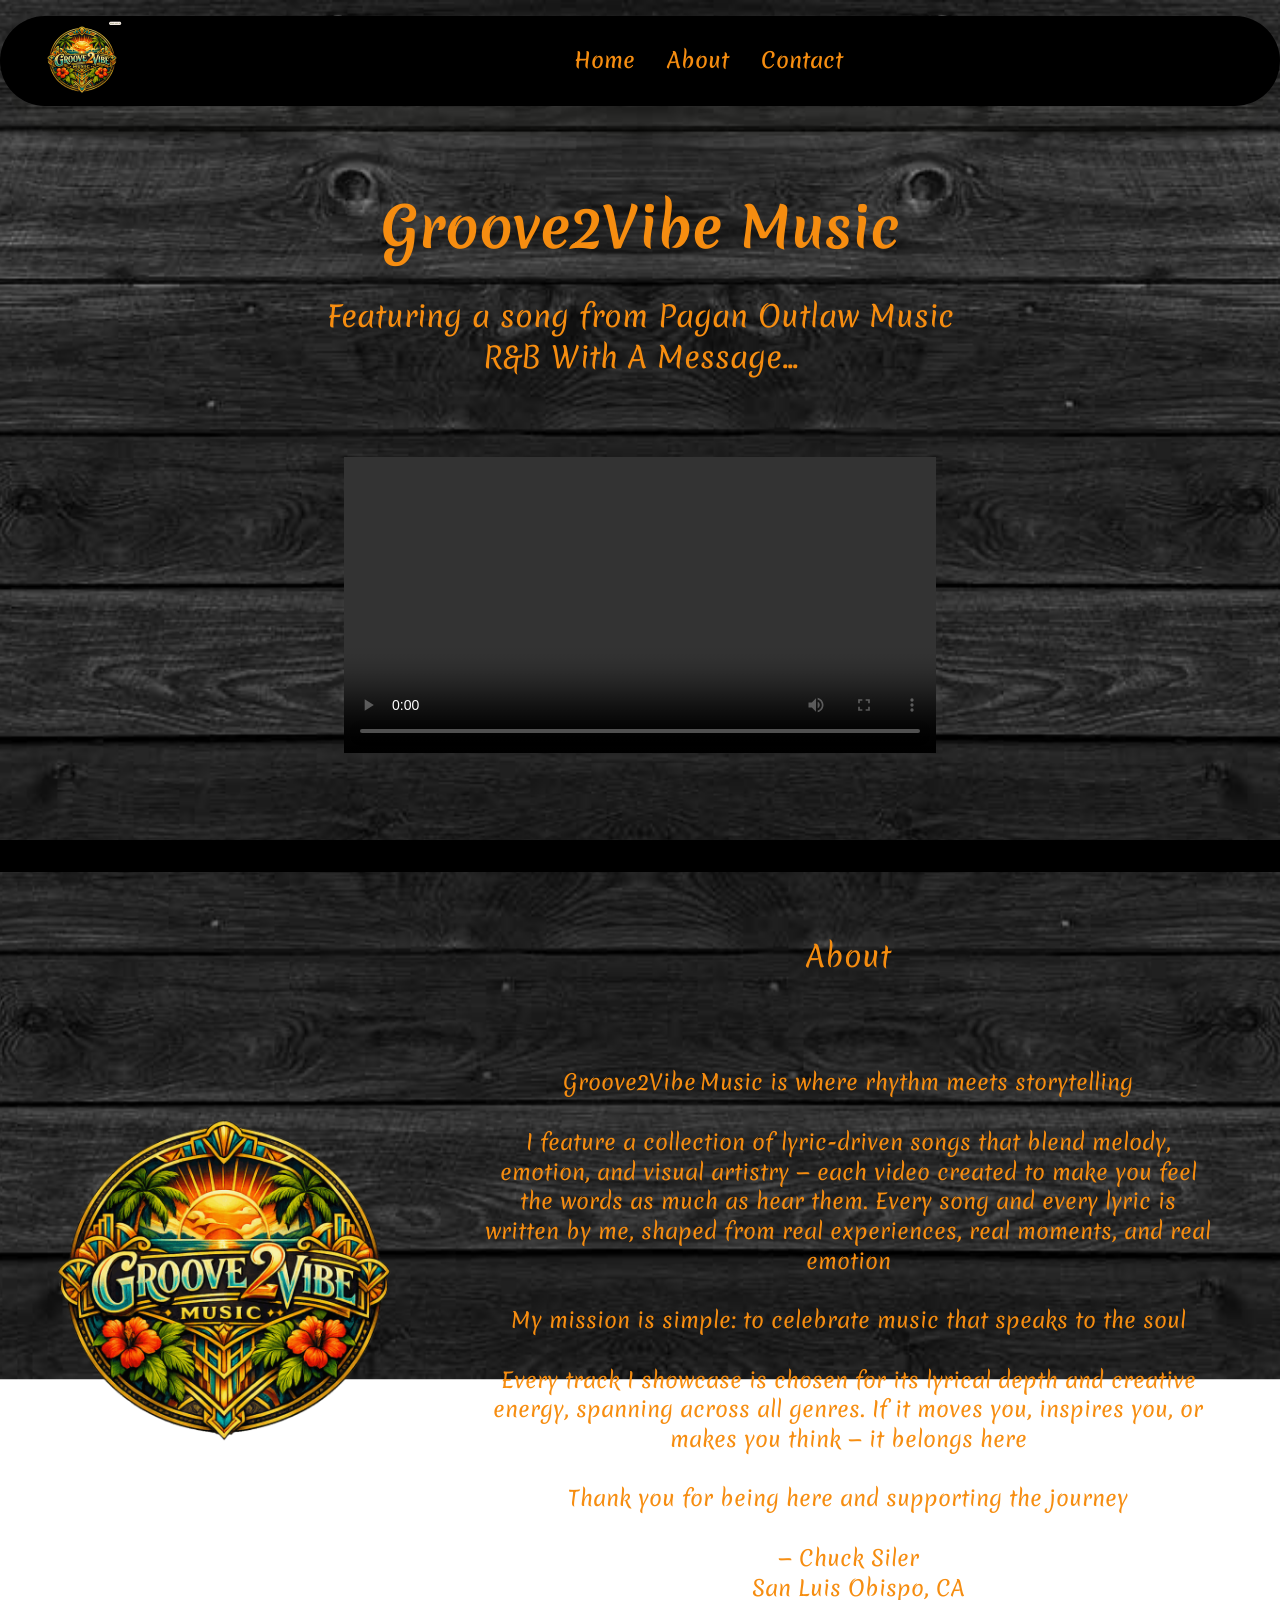
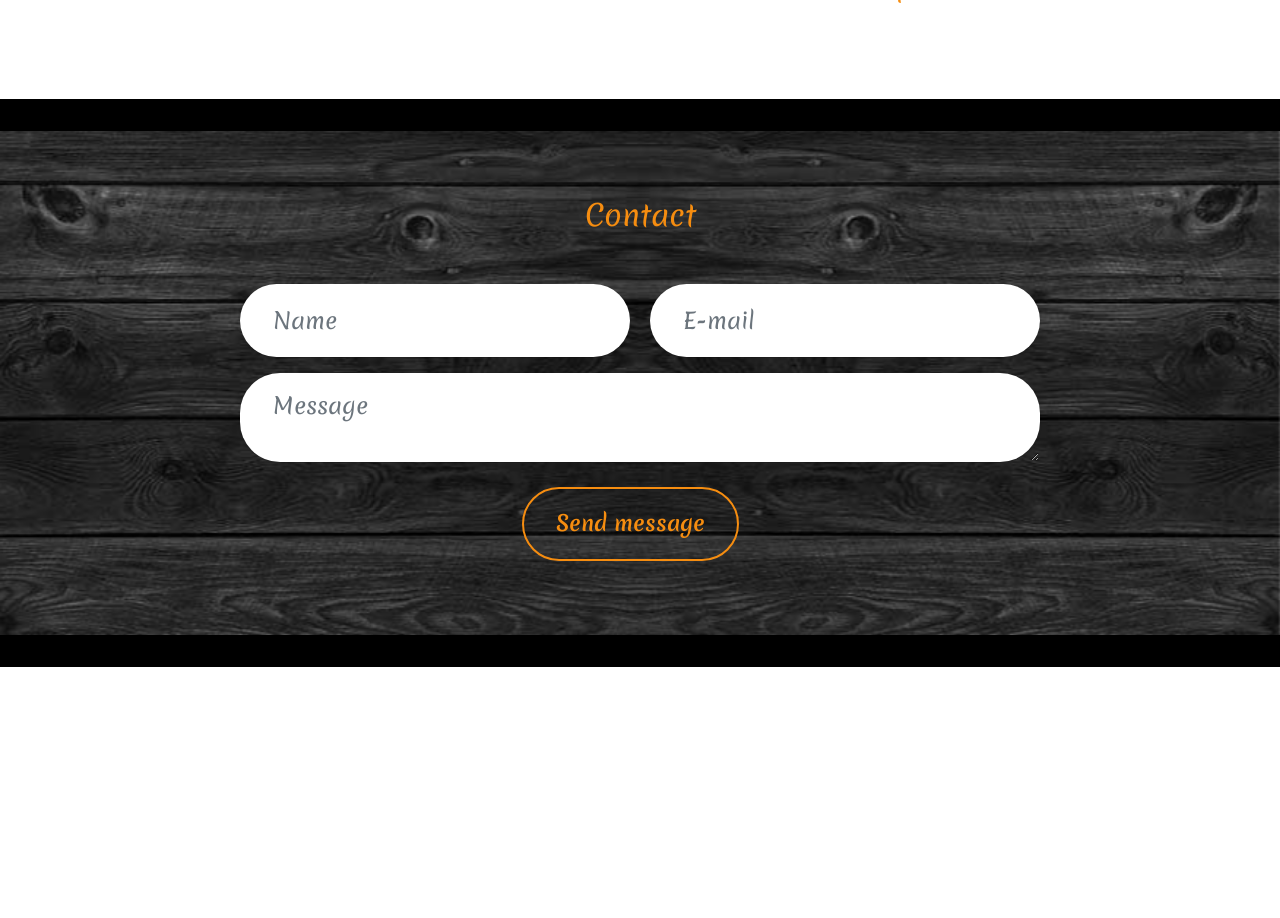
==== commit 413d8441: "update" ====
--- a/index.html
+++ b/index.html
@@ -19,7 +19,7 @@
   <link rel="stylesheet" href="assets/theme/css/style.css">
   <link rel="preload" href="https://fonts.googleapis.com/css?family=Merienda:300,400,500,600,700,800,900&display=swap" as="style" onload="this.onload=null;this.rel='stylesheet'">
   <noscript><link rel="stylesheet" href="https://fonts.googleapis.com/css?family=Merienda:300,400,500,600,700,800,900&display=swap"></noscript>
-  <link rel="preload" as="style" href="assets/mobirise/css/mbr-additional.css?v=cNCVvC"><link rel="stylesheet" href="assets/mobirise/css/mbr-additional.css?v=cNCVvC" type="text/css">
+  <link rel="preload" as="style" href="assets/mobirise/css/mbr-additional.css?v=acmLSq"><link rel="stylesheet" href="assets/mobirise/css/mbr-additional.css?v=acmLSq" type="text/css">
 
   
   <link href="https://fonts.googleapis.com/css2?family=Merienda:wght@400;700&display=swap" rel="stylesheet">
@@ -120,13 +120,13 @@
 			</button>
 			<div class="collapse navbar-collapse" id="navbarSupportedContent">
 				<ul class="navbar-nav nav-dropdown nav-right" data-app-modern-menu="true"><li class="nav-item">
-						<a class="nav-link link text-white display-7" href="index.html">Home</a>
+						<a class="nav-link link text-secondary display-7" href="index.html">Home</a>
 					</li>
 					<li class="nav-item">
-						<a class="nav-link link text-white display-7" href="index.html#article04-2d" aria-expanded="false">About</a>
+						<a class="nav-link link text-secondary display-7" href="index.html#article04-2d" aria-expanded="false">About</a>
 					</li>
 					<li class="nav-item">
-						<a class="nav-link link text-white display-7" href="index.html#form02-2g">Contact</a>
+						<a class="nav-link link text-secondary display-7" href="index.html#form02-2g">Contact</a>
 					</li></ul>
 				
 				
@@ -144,14 +144,14 @@
   <div class="align-center container-fluid">
     <div class="row justify-content-center">
       <div class="col-md-12 mb-5 content-head">
-        <h3 class="mbr-section-title mbr-fonts-style mb-4 display-5"><strong>Featuring A Song From Pagan Outlaw Music</strong></h3>
-        <p class="mbr-text mbr-fonts-style mb-4 display-5">R&amp;B With A Message..</p>
+        <h3 class="mbr-section-title mbr-fonts-style mb-4 display-2"><strong>Groove2Vibe Music</strong></h3>
+        <p class="mbr-text mbr-fonts-style mb-4 display-5">Featuring a song from Pagan Outlaw Music<br>R&amp;B With A Message...</p>
         
       </div>
     </div>
 
     <div class="row justify-content-center">
-      <div class="mbr-figure col-12 col-md-6"><iframe class="mbr-embedded-video" src="https://www.youtube.com/embed/q1kvL3HaB4w?rel=0&amp;amp;&amp;showinfo=0&amp;autoplay=0&amp;loop=1&amp;playlist=q1kvL3HaB4w" width="800" height="600" frameborder="0" allowfullscreen></iframe></div>
+      <div class="mbr-figure col-12 col-md-6"><video style="width:100%" controls loop playsinline><source src="https://groove2vibemusic.wistia.com/s/7v3wt3hvfuadof8?loop=1"/></video></div>
     </div>
   </div>
 </section>
@@ -188,7 +188,7 @@
 			<div class="col-12 col-md-12 col-lg">
 				<div class="text-wrapper align-left">
 					<h3 class="mbr-section-title mbr-fonts-style mb-4 display-5">About</h3>
-					<p class="mbr-text mbr-fonts-style mb-4 display-7"><br><br>Groove2Vibe Music is where rhythm meets storytelling<br><br>I feature a collection of lyric‑driven songs that blend melody, emotion, and visual artistry — each video created to make you feel the words as much as hear them. Every song and every lyric is written by me, shaped from real experiences, real moments, and real emotion.<br><br>My mission is simple: to celebrate music that speaks to the soul<br><br>Every track I showcase is chosen for its lyrical depth and creative energy, spanning across all genres. If it moves you, inspires you, or makes you think — it belongs here<br><br>Thank you for being here and supporting the journey<br><br>— Chuck Siler<br>&nbsp; &nbsp;San Luis Obispo, CA</p>
+					<p class="mbr-text mbr-fonts-style mb-4 display-7"><br><br>Groove2Vibe Music is where rhythm meets storytelling<br><br>I feature a collection of lyric‑driven songs that blend melody, emotion, and visual artistry — each video created to make you feel the words as much as hear them. Every song and every lyric is written by me, shaped from real experiences, real moments, and real emotion<br><br>My mission is simple: to celebrate music that speaks to the soul<br><br>Every track I showcase is chosen for its lyrical depth and creative energy, spanning across all genres. If it moves you, inspires you, or makes you think — it belongs here<br><br>Thank you for being here and supporting the journey<br><br>— Chuck Siler<br>&nbsp; &nbsp;San Luis Obispo, CA</p>
 					
 				</div>
 			</div>
@@ -228,7 +228,7 @@
         </div>
         <div class="row justify-content-center">
             <div class="col-lg-8 mx-auto mbr-form" data-form-type="formoid">
-                <form action="https://mobirise.eu/" method="POST" class="mbr-form form-with-styler" data-form-title="Form Name"><input type="hidden" name="email" data-form-email="true" value="C80SY+hPkzB1njnkgdzq1y8XVfxIqebAuUKMLucEZkClTgRZmj0pDOb2FpNVCLItKrJLlBYfs8daoPw7pFsrn1HZ3/7jkapJJsbABXC+gGx/QlnqzLXcWl7Rs0gUl6we">
+                <form action="https://mobirise.eu/" method="POST" class="mbr-form form-with-styler" data-form-title="Form Name"><input type="hidden" name="email" data-form-email="true" value="oKD4mFf1UMwGsvHH5LH89CC8yhRuOS9YKvg0TUCswFruxCTlZNzYB1XeSIEerpS5Jq3fky3AZx3aG9f+PPKLPi34asp0GCp0nzTXwPUxoxdF9molX9yoyo3tcDVNNbT2">
                     <div class="row">
                         <div hidden="hidden" data-form-alert="" class="alert alert-success col-12">Thanks for filling out the form!</div>
                         <div hidden="hidden" data-form-alert-danger="" class="alert alert-danger col-12">
@@ -246,7 +246,7 @@
                         <div class="col-12 form-group mb-3" data-for="textarea">
                             <textarea name="textarea" placeholder="Message" data-form-field="textarea" class="form-control" id="textarea-form02-2g"></textarea>
                         </div>
-                        <div class="col-lg-12 col-md-12 col-sm-12 align-center mbr-section-btn"><button type="submit" class="btn btn-white-outline display-7">Send message</button></div>
+                        <div class="col-lg-12 col-md-12 col-sm-12 align-center mbr-section-btn"><button type="submit" class="btn btn-secondary-outline display-7">Send message</button></div>
                     </div>
                 </form>
             </div>
--- a/assets/mobirise/css/mbr-additional.css
+++ b/assets/mobirise/css/mbr-additional.css
@@ -1369,11 +1369,11 @@
   background: #f68d10;
 }
 .cid-v8UJ9xzxzF .mbr-section-title {
-  color: #f7f7f7;
+  color: #f68d10;
 }
 .cid-v8UJ9xzxzF .mbr-text,
 .cid-v8UJ9xzxzF .mbr-section-btn {
-  color: #ffffff;
+  color: #f68d10;
 }
 .cid-v8UJ9xzxzF .media-content,
 .cid-v8UJ9xzxzF .mbr-figure {
@@ -1443,12 +1443,12 @@
   }
 }
 .cid-v9zbKmIQNz .mbr-section-title {
-  color: #ffffff;
+  color: #f68d10;
   text-align: center;
 }
 .cid-v9zbKmIQNz .mbr-text,
 .cid-v9zbKmIQNz .mbr-section-btn {
-  color: #f7f7f7;
+  color: #f68d10;
   text-align: center;
 }
 .cid-vrS8qqg0ix {
@@ -1494,7 +1494,7 @@
   max-width: 800px;
 }
 .cid-v9zKBMfKZu .mbr-section-title {
-  color: #ffffff;
+  color: #f68d10;
 }
 .cid-vrS8rs0bwI {
   padding-top: 1rem;
@@ -1521,7 +1521,7 @@
   overflow: hidden;
 }
 .cid-v8Jk5XjL3u .media-container-row .mbr-text {
-  color: #f7f7f7;
+  color: #f68d10;
 }
 .cid-v9syzv2hz3 {
   z-index: 1000;
@@ -1647,7 +1647,7 @@
   height: 90px;
   padding: 0.5rem 0.6rem;
   flex-wrap: nowrap;
-  background: #000000 !important;
+  background: #f68d10 !important;
   left: 0;
   right: 0;
   -webkit-box-pack: justify;
@@ -1659,7 +1659,7 @@
   align-items: center;
   border-radius: 100vw;
   margin-top: 1rem;
-  background-color: #000000;
+  background-color: #f68d10;
   box-shadow: 0 30px 60px 0 rgba(27, 31, 10, 0.08);
 }
 @media (max-width: 992px) {
@@ -1688,8 +1688,8 @@
   border-radius: 1.5rem;
   transition: .3s all !important;
   min-width: auto;
-  background: #000000;
-  background: #000000 !important;
+  background: #f68d10;
+  background: #f68d10 !important;
 }
 .cid-v9syzv2hz3 .nav-item:focus,
 .cid-v9syzv2hz3 .nav-link:focus {
@@ -1851,7 +1851,7 @@
   padding: 0.667em 1.667em;
 }
 .cid-v9syzv2hz3 .navbar.navbar-expand-lg .dropdown .dropdown-menu {
-  background: #000000;
+  background: #f68d10;
 }
 .cid-v9syzv2hz3 .navbar.navbar-expand-lg .dropdown .dropdown-menu .dropdown-submenu {
   margin: 0;
@@ -2015,10 +2015,10 @@
     width: 100%;
     padding: 1rem;
     border-radius: 1.5rem;
-    background: #000000;
+    background: #f68d10;
     opacity: 1;
-    border-color: #000000 !important;
-    background: #000000 !important;
+    border-color: #f68d10 !important;
+    background: #f68d10 !important;
     backdrop-filter: blur(8px);
   }
   .cid-v9syzv2hz3 .navbar-nav .nav-item .nav-link::after {
@@ -2153,7 +2153,7 @@
   overflow: hidden;
 }
 .cid-v9syzwtkrd .media-container-row .mbr-text {
-  color: #f7f7f7;
+  color: #f68d10;
 }
 .cid-v9szEvIyCX {
   z-index: 1000;
@@ -2279,7 +2279,7 @@
   height: 90px;
   padding: 0.5rem 0.6rem;
   flex-wrap: nowrap;
-  background: #000000 !important;
+  background: #f68d10 !important;
   left: 0;
   right: 0;
   -webkit-box-pack: justify;
@@ -2291,7 +2291,7 @@
   align-items: center;
   border-radius: 100vw;
   margin-top: 1rem;
-  background-color: #000000;
+  background-color: #f68d10;
   box-shadow: 0 30px 60px 0 rgba(27, 31, 10, 0.08);
 }
 @media (max-width: 992px) {
@@ -2320,8 +2320,8 @@
   border-radius: 1.5rem;
   transition: .3s all !important;
   min-width: auto;
-  background: #000000;
-  background: #000000 !important;
+  background: #f68d10;
+  background: #f68d10 !important;
 }
 .cid-v9szEvIyCX .nav-item:focus,
 .cid-v9szEvIyCX .nav-link:focus {
@@ -2483,7 +2483,7 @@
   padding: 0.667em 1.667em;
 }
 .cid-v9szEvIyCX .navbar.navbar-expand-lg .dropdown .dropdown-menu {
-  background: #000000;
+  background: #f68d10;
 }
 .cid-v9szEvIyCX .navbar.navbar-expand-lg .dropdown .dropdown-menu .dropdown-submenu {
   margin: 0;
@@ -2647,10 +2647,10 @@
     width: 100%;
     padding: 1rem;
     border-radius: 1.5rem;
-    background: #000000;
+    background: #f68d10;
     opacity: 1;
-    border-color: #000000 !important;
-    background: #000000 !important;
+    border-color: #f68d10 !important;
+    background: #f68d10 !important;
     backdrop-filter: blur(8px);
   }
   .cid-v9szEvIyCX .navbar-nav .nav-item .nav-link::after {
@@ -2785,7 +2785,7 @@
   overflow: hidden;
 }
 .cid-v9szExspHc .media-container-row .mbr-text {
-  color: #f7f7f7;
+  color: #f68d10;
 }
 .cid-v9sAC4sCnd {
   z-index: 1000;
@@ -2911,7 +2911,7 @@
   height: 90px;
   padding: 0.5rem 0.6rem;
   flex-wrap: nowrap;
-  background: #000000 !important;
+  background: #f68d10 !important;
   left: 0;
   right: 0;
   -webkit-box-pack: justify;
@@ -2923,7 +2923,7 @@
   align-items: center;
   border-radius: 100vw;
   margin-top: 1rem;
-  background-color: #000000;
+  background-color: #f68d10;
   box-shadow: 0 30px 60px 0 rgba(27, 31, 10, 0.08);
 }
 @media (max-width: 992px) {
@@ -2952,8 +2952,8 @@
   border-radius: 1.5rem;
   transition: .3s all !important;
   min-width: auto;
-  background: #000000;
-  background: #000000 !important;
+  background: #f68d10;
+  background: #f68d10 !important;
 }
 .cid-v9sAC4sCnd .nav-item:focus,
 .cid-v9sAC4sCnd .nav-link:focus {
@@ -3115,7 +3115,7 @@
   padding: 0.667em 1.667em;
 }
 .cid-v9sAC4sCnd .navbar.navbar-expand-lg .dropdown .dropdown-menu {
-  background: #000000;
+  background: #f68d10;
 }
 .cid-v9sAC4sCnd .navbar.navbar-expand-lg .dropdown .dropdown-menu .dropdown-submenu {
   margin: 0;
@@ -3279,10 +3279,10 @@
     width: 100%;
     padding: 1rem;
     border-radius: 1.5rem;
-    background: #000000;
+    background: #f68d10;
     opacity: 1;
-    border-color: #000000 !important;
-    background: #000000 !important;
+    border-color: #f68d10 !important;
+    background: #f68d10 !important;
     backdrop-filter: blur(8px);
   }
   .cid-v9sAC4sCnd .navbar-nav .nav-item .nav-link::after {
@@ -3417,7 +3417,7 @@
   overflow: hidden;
 }
 .cid-v9sAC5CgFN .media-container-row .mbr-text {
-  color: #f7f7f7;
+  color: #f68d10;
 }
 .cid-v9sBbzmAMk {
   z-index: 1000;
@@ -3543,7 +3543,7 @@
   height: 90px;
   padding: 0.5rem 0.6rem;
   flex-wrap: nowrap;
-  background: #000000 !important;
+  background: #f68d10 !important;
   left: 0;
   right: 0;
   -webkit-box-pack: justify;
@@ -3555,7 +3555,7 @@
   align-items: center;
   border-radius: 100vw;
   margin-top: 1rem;
-  background-color: #000000;
+  background-color: #f68d10;
   box-shadow: 0 30px 60px 0 rgba(27, 31, 10, 0.08);
 }
 @media (max-width: 992px) {
@@ -3584,8 +3584,8 @@
   border-radius: 1.5rem;
   transition: .3s all !important;
   min-width: auto;
-  background: #000000;
-  background: #000000 !important;
+  background: #f68d10;
+  background: #f68d10 !important;
 }
 .cid-v9sBbzmAMk .nav-item:focus,
 .cid-v9sBbzmAMk .nav-link:focus {
@@ -3747,7 +3747,7 @@
   padding: 0.667em 1.667em;
 }
 .cid-v9sBbzmAMk .navbar.navbar-expand-lg .dropdown .dropdown-menu {
-  background: #000000;
+  background: #f68d10;
 }
 .cid-v9sBbzmAMk .navbar.navbar-expand-lg .dropdown .dropdown-menu .dropdown-submenu {
   margin: 0;
@@ -3911,10 +3911,10 @@
     width: 100%;
     padding: 1rem;
     border-radius: 1.5rem;
-    background: #000000;
+    background: #f68d10;
     opacity: 1;
-    border-color: #000000 !important;
-    background: #000000 !important;
+    border-color: #f68d10 !important;
+    background: #f68d10 !important;
     backdrop-filter: blur(8px);
   }
   .cid-v9sBbzmAMk .navbar-nav .nav-item .nav-link::after {
@@ -4049,5 +4049,5 @@
   overflow: hidden;
 }
 .cid-v9sBbACmzh .media-container-row .mbr-text {
-  color: #f7f7f7;
-}
+  color: #f68d10;
+}
--- a/assets/mobirise/css/mbr-additional.css
+++ b/assets/mobirise/css/mbr-additional.css
@@ -1369,11 +1369,11 @@
   background: #f68d10;
 }
 .cid-v8UJ9xzxzF .mbr-section-title {
-  color: #f7f7f7;
+  color: #f68d10;
 }
 .cid-v8UJ9xzxzF .mbr-text,
 .cid-v8UJ9xzxzF .mbr-section-btn {
-  color: #ffffff;
+  color: #f68d10;
 }
 .cid-v8UJ9xzxzF .media-content,
 .cid-v8UJ9xzxzF .mbr-figure {
@@ -1443,12 +1443,12 @@
   }
 }
 .cid-v9zbKmIQNz .mbr-section-title {
-  color: #ffffff;
+  color: #f68d10;
   text-align: center;
 }
 .cid-v9zbKmIQNz .mbr-text,
 .cid-v9zbKmIQNz .mbr-section-btn {
-  color: #f7f7f7;
+  color: #f68d10;
   text-align: center;
 }
 .cid-vrS8qqg0ix {
@@ -1494,7 +1494,7 @@
   max-width: 800px;
 }
 .cid-v9zKBMfKZu .mbr-section-title {
-  color: #ffffff;
+  color: #f68d10;
 }
 .cid-vrS8rs0bwI {
   padding-top: 1rem;
@@ -1521,7 +1521,7 @@
   overflow: hidden;
 }
 .cid-v8Jk5XjL3u .media-container-row .mbr-text {
-  color: #f7f7f7;
+  color: #f68d10;
 }
 .cid-v9syzv2hz3 {
   z-index: 1000;
@@ -1647,7 +1647,7 @@
   height: 90px;
   padding: 0.5rem 0.6rem;
   flex-wrap: nowrap;
-  background: #000000 !important;
+  background: #f68d10 !important;
   left: 0;
   right: 0;
   -webkit-box-pack: justify;
@@ -1659,7 +1659,7 @@
   align-items: center;
   border-radius: 100vw;
   margin-top: 1rem;
-  background-color: #000000;
+  background-color: #f68d10;
   box-shadow: 0 30px 60px 0 rgba(27, 31, 10, 0.08);
 }
 @media (max-width: 992px) {
@@ -1688,8 +1688,8 @@
   border-radius: 1.5rem;
   transition: .3s all !important;
   min-width: auto;
-  background: #000000;
-  background: #000000 !important;
+  background: #f68d10;
+  background: #f68d10 !important;
 }
 .cid-v9syzv2hz3 .nav-item:focus,
 .cid-v9syzv2hz3 .nav-link:focus {
@@ -1851,7 +1851,7 @@
   padding: 0.667em 1.667em;
 }
 .cid-v9syzv2hz3 .navbar.navbar-expand-lg .dropdown .dropdown-menu {
-  background: #000000;
+  background: #f68d10;
 }
 .cid-v9syzv2hz3 .navbar.navbar-expand-lg .dropdown .dropdown-menu .dropdown-submenu {
   margin: 0;
@@ -2015,10 +2015,10 @@
     width: 100%;
     padding: 1rem;
     border-radius: 1.5rem;
-    background: #000000;
+    background: #f68d10;
     opacity: 1;
-    border-color: #000000 !important;
-    background: #000000 !important;
+    border-color: #f68d10 !important;
+    background: #f68d10 !important;
     backdrop-filter: blur(8px);
   }
   .cid-v9syzv2hz3 .navbar-nav .nav-item .nav-link::after {
@@ -2153,7 +2153,7 @@
   overflow: hidden;
 }
 .cid-v9syzwtkrd .media-container-row .mbr-text {
-  color: #f7f7f7;
+  color: #f68d10;
 }
 .cid-v9szEvIyCX {
   z-index: 1000;
@@ -2279,7 +2279,7 @@
   height: 90px;
   padding: 0.5rem 0.6rem;
   flex-wrap: nowrap;
-  background: #000000 !important;
+  background: #f68d10 !important;
   left: 0;
   right: 0;
   -webkit-box-pack: justify;
@@ -2291,7 +2291,7 @@
   align-items: center;
   border-radius: 100vw;
   margin-top: 1rem;
-  background-color: #000000;
+  background-color: #f68d10;
   box-shadow: 0 30px 60px 0 rgba(27, 31, 10, 0.08);
 }
 @media (max-width: 992px) {
@@ -2320,8 +2320,8 @@
   border-radius: 1.5rem;
   transition: .3s all !important;
   min-width: auto;
-  background: #000000;
-  background: #000000 !important;
+  background: #f68d10;
+  background: #f68d10 !important;
 }
 .cid-v9szEvIyCX .nav-item:focus,
 .cid-v9szEvIyCX .nav-link:focus {
@@ -2483,7 +2483,7 @@
   padding: 0.667em 1.667em;
 }
 .cid-v9szEvIyCX .navbar.navbar-expand-lg .dropdown .dropdown-menu {
-  background: #000000;
+  background: #f68d10;
 }
 .cid-v9szEvIyCX .navbar.navbar-expand-lg .dropdown .dropdown-menu .dropdown-submenu {
   margin: 0;
@@ -2647,10 +2647,10 @@
     width: 100%;
     padding: 1rem;
     border-radius: 1.5rem;
-    background: #000000;
+    background: #f68d10;
     opacity: 1;
-    border-color: #000000 !important;
-    background: #000000 !important;
+    border-color: #f68d10 !important;
+    background: #f68d10 !important;
     backdrop-filter: blur(8px);
   }
   .cid-v9szEvIyCX .navbar-nav .nav-item .nav-link::after {
@@ -2785,7 +2785,7 @@
   overflow: hidden;
 }
 .cid-v9szExspHc .media-container-row .mbr-text {
-  color: #f7f7f7;
+  color: #f68d10;
 }
 .cid-v9sAC4sCnd {
   z-index: 1000;
@@ -2911,7 +2911,7 @@
   height: 90px;
   padding: 0.5rem 0.6rem;
   flex-wrap: nowrap;
-  background: #000000 !important;
+  background: #f68d10 !important;
   left: 0;
   right: 0;
   -webkit-box-pack: justify;
@@ -2923,7 +2923,7 @@
   align-items: center;
   border-radius: 100vw;
   margin-top: 1rem;
-  background-color: #000000;
+  background-color: #f68d10;
   box-shadow: 0 30px 60px 0 rgba(27, 31, 10, 0.08);
 }
 @media (max-width: 992px) {
@@ -2952,8 +2952,8 @@
   border-radius: 1.5rem;
   transition: .3s all !important;
   min-width: auto;
-  background: #000000;
-  background: #000000 !important;
+  background: #f68d10;
+  background: #f68d10 !important;
 }
 .cid-v9sAC4sCnd .nav-item:focus,
 .cid-v9sAC4sCnd .nav-link:focus {
@@ -3115,7 +3115,7 @@
   padding: 0.667em 1.667em;
 }
 .cid-v9sAC4sCnd .navbar.navbar-expand-lg .dropdown .dropdown-menu {
-  background: #000000;
+  background: #f68d10;
 }
 .cid-v9sAC4sCnd .navbar.navbar-expand-lg .dropdown .dropdown-menu .dropdown-submenu {
   margin: 0;
@@ -3279,10 +3279,10 @@
     width: 100%;
     padding: 1rem;
     border-radius: 1.5rem;
-    background: #000000;
+    background: #f68d10;
     opacity: 1;
-    border-color: #000000 !important;
-    background: #000000 !important;
+    border-color: #f68d10 !important;
+    background: #f68d10 !important;
     backdrop-filter: blur(8px);
   }
   .cid-v9sAC4sCnd .navbar-nav .nav-item .nav-link::after {
@@ -3417,7 +3417,7 @@
   overflow: hidden;
 }
 .cid-v9sAC5CgFN .media-container-row .mbr-text {
-  color: #f7f7f7;
+  color: #f68d10;
 }
 .cid-v9sBbzmAMk {
   z-index: 1000;
@@ -3543,7 +3543,7 @@
   height: 90px;
   padding: 0.5rem 0.6rem;
   flex-wrap: nowrap;
-  background: #000000 !important;
+  background: #f68d10 !important;
   left: 0;
   right: 0;
   -webkit-box-pack: justify;
@@ -3555,7 +3555,7 @@
   align-items: center;
   border-radius: 100vw;
   margin-top: 1rem;
-  background-color: #000000;
+  background-color: #f68d10;
   box-shadow: 0 30px 60px 0 rgba(27, 31, 10, 0.08);
 }
 @media (max-width: 992px) {
@@ -3584,8 +3584,8 @@
   border-radius: 1.5rem;
   transition: .3s all !important;
   min-width: auto;
-  background: #000000;
-  background: #000000 !important;
+  background: #f68d10;
+  background: #f68d10 !important;
 }
 .cid-v9sBbzmAMk .nav-item:focus,
 .cid-v9sBbzmAMk .nav-link:focus {
@@ -3747,7 +3747,7 @@
   padding: 0.667em 1.667em;
 }
 .cid-v9sBbzmAMk .navbar.navbar-expand-lg .dropdown .dropdown-menu {
-  background: #000000;
+  background: #f68d10;
 }
 .cid-v9sBbzmAMk .navbar.navbar-expand-lg .dropdown .dropdown-menu .dropdown-submenu {
   margin: 0;
@@ -3911,10 +3911,10 @@
     width: 100%;
     padding: 1rem;
     border-radius: 1.5rem;
-    background: #000000;
+    background: #f68d10;
     opacity: 1;
-    border-color: #000000 !important;
-    background: #000000 !important;
+    border-color: #f68d10 !important;
+    background: #f68d10 !important;
     backdrop-filter: blur(8px);
   }
   .cid-v9sBbzmAMk .navbar-nav .nav-item .nav-link::after {
@@ -4049,5 +4049,5 @@
   overflow: hidden;
 }
 .cid-v9sBbACmzh .media-container-row .mbr-text {
-  color: #f7f7f7;
-}
+  color: #f68d10;
+}
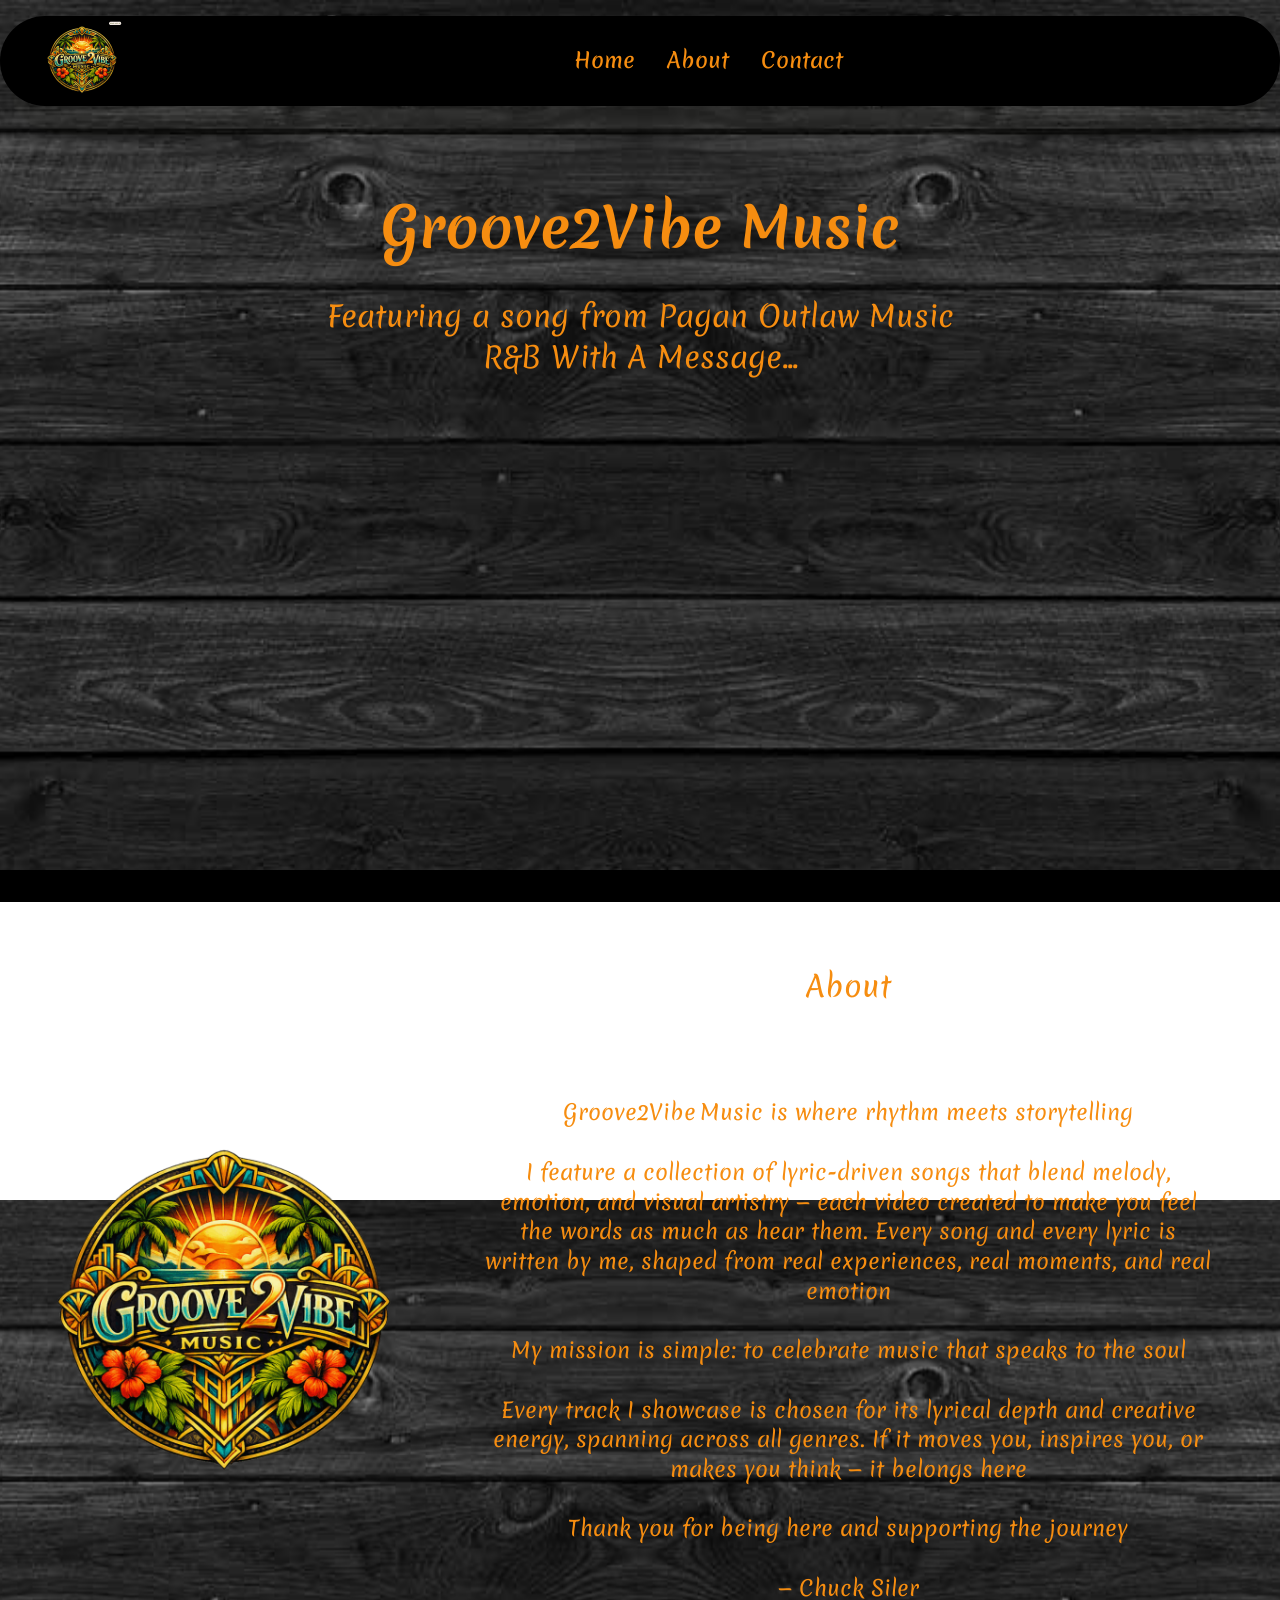
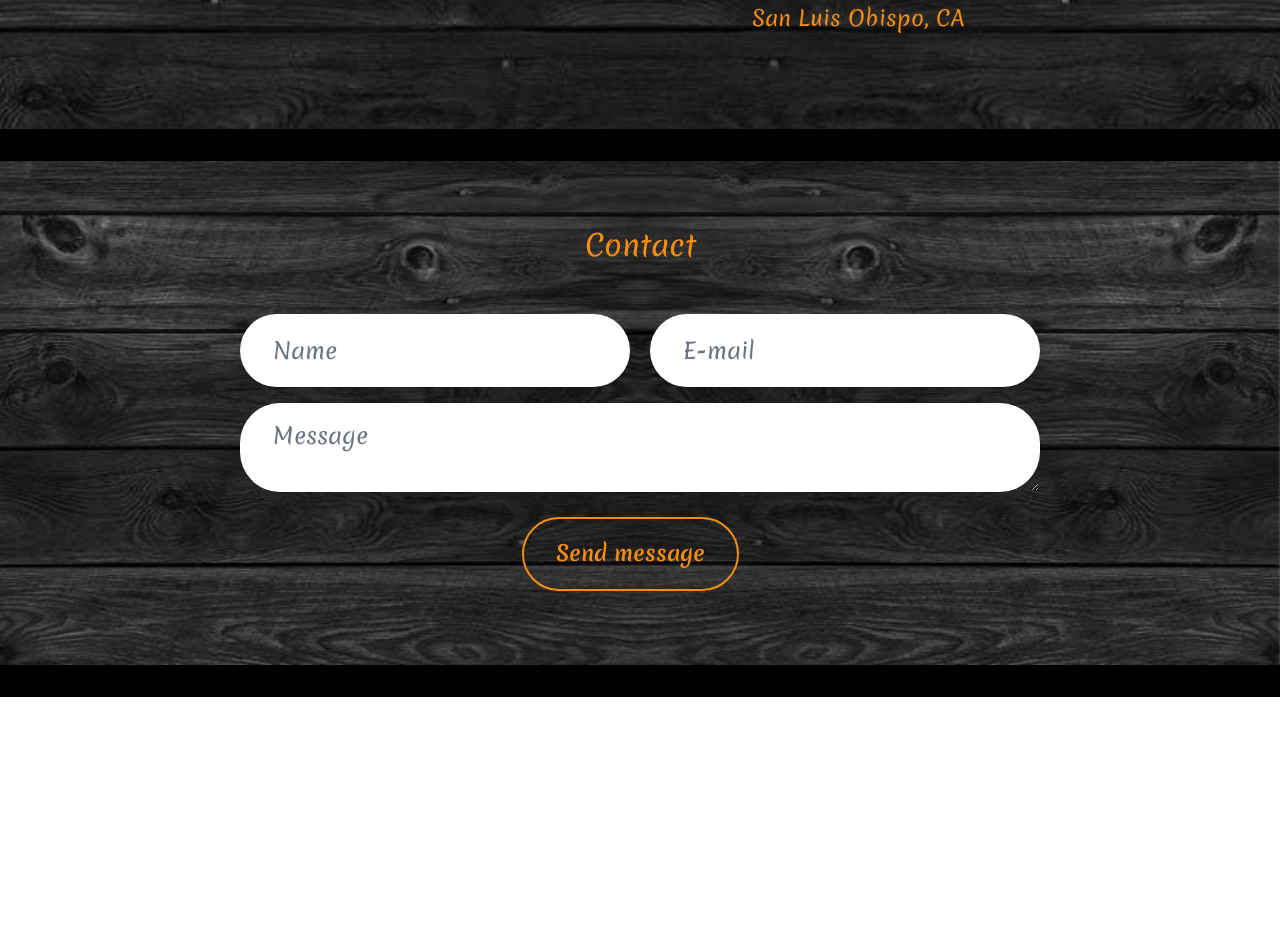
==== commit 6955ec39: "update" ====
--- a/index.html
+++ b/index.html
@@ -19,7 +19,7 @@
   <link rel="stylesheet" href="assets/theme/css/style.css">
   <link rel="preload" href="https://fonts.googleapis.com/css?family=Merienda:300,400,500,600,700,800,900&display=swap" as="style" onload="this.onload=null;this.rel='stylesheet'">
   <noscript><link rel="stylesheet" href="https://fonts.googleapis.com/css?family=Merienda:300,400,500,600,700,800,900&display=swap"></noscript>
-  <link rel="preload" as="style" href="assets/mobirise/css/mbr-additional.css?v=acmLSq"><link rel="stylesheet" href="assets/mobirise/css/mbr-additional.css?v=acmLSq" type="text/css">
+  <link rel="preload" as="style" href="assets/mobirise/css/mbr-additional.css?v=Pwe070"><link rel="stylesheet" href="assets/mobirise/css/mbr-additional.css?v=Pwe070" type="text/css">
 
   
   <link href="https://fonts.googleapis.com/css2?family=Merienda:wght@400;700&display=swap" rel="stylesheet">
@@ -151,7 +151,7 @@
     </div>
 
     <div class="row justify-content-center">
-      <div class="mbr-figure col-12 col-md-6"><video style="width:100%" controls loop playsinline><source src="https://groove2vibemusic.wistia.com/s/7v3wt3hvfuadof8?loop=1"/></video></div>
+      <div class="mbr-figure col-12 col-md-6"><iframe class="mbr-embedded-video" src="https://www.youtube.com/embed/q1kvL3HaB4w?rel=0&amp;amp;&amp;showinfo=0&amp;autoplay=0&amp;loop=1&amp;playlist=q1kvL3HaB4w" width="1280" height="720" frameborder="0" allowfullscreen></iframe></div>
     </div>
   </div>
 </section>
@@ -228,7 +228,7 @@
         </div>
         <div class="row justify-content-center">
             <div class="col-lg-8 mx-auto mbr-form" data-form-type="formoid">
-                <form action="https://mobirise.eu/" method="POST" class="mbr-form form-with-styler" data-form-title="Form Name"><input type="hidden" name="email" data-form-email="true" value="oKD4mFf1UMwGsvHH5LH89CC8yhRuOS9YKvg0TUCswFruxCTlZNzYB1XeSIEerpS5Jq3fky3AZx3aG9f+PPKLPi34asp0GCp0nzTXwPUxoxdF9molX9yoyo3tcDVNNbT2">
+                <form action="https://mobirise.eu/" method="POST" class="mbr-form form-with-styler" data-form-title="Form Name"><input type="hidden" name="email" data-form-email="true" value="j/gomFa76CyVBoVBFjT2EAcMUqxaObVQPLCF+fR3c9meLkMIbFDWYbGuOO+HSwqs50vdZKt4ECLVqVQmX9U/fqSEC25w2ina/pb5pQuvaJBpHSYY3nIRv+iDm2e0nMZL">
                     <div class="row">
                         <div hidden="hidden" data-form-alert="" class="alert alert-success col-12">Thanks for filling out the form!</div>
                         <div hidden="hidden" data-form-alert-danger="" class="alert alert-danger col-12">
--- a/assets/mobirise/css/mbr-additional.css
+++ b/assets/mobirise/css/mbr-additional.css
@@ -1647,7 +1647,7 @@
   height: 90px;
   padding: 0.5rem 0.6rem;
   flex-wrap: nowrap;
-  background: #f68d10 !important;
+  background: #000000 !important;
   left: 0;
   right: 0;
   -webkit-box-pack: justify;
@@ -1659,7 +1659,7 @@
   align-items: center;
   border-radius: 100vw;
   margin-top: 1rem;
-  background-color: #f68d10;
+  background-color: #000000;
   box-shadow: 0 30px 60px 0 rgba(27, 31, 10, 0.08);
 }
 @media (max-width: 992px) {
@@ -1688,8 +1688,8 @@
   border-radius: 1.5rem;
   transition: .3s all !important;
   min-width: auto;
-  background: #f68d10;
-  background: #f68d10 !important;
+  background: #000000;
+  background: #000000 !important;
 }
 .cid-v9syzv2hz3 .nav-item:focus,
 .cid-v9syzv2hz3 .nav-link:focus {
@@ -1851,7 +1851,7 @@
   padding: 0.667em 1.667em;
 }
 .cid-v9syzv2hz3 .navbar.navbar-expand-lg .dropdown .dropdown-menu {
-  background: #f68d10;
+  background: #000000;
 }
 .cid-v9syzv2hz3 .navbar.navbar-expand-lg .dropdown .dropdown-menu .dropdown-submenu {
   margin: 0;
@@ -2015,10 +2015,10 @@
     width: 100%;
     padding: 1rem;
     border-radius: 1.5rem;
-    background: #f68d10;
+    background: #000000;
     opacity: 1;
-    border-color: #f68d10 !important;
-    background: #f68d10 !important;
+    border-color: #000000 !important;
+    background: #000000 !important;
     backdrop-filter: blur(8px);
   }
   .cid-v9syzv2hz3 .navbar-nav .nav-item .nav-link::after {
@@ -2149,7 +2149,7 @@
 .cid-v9syzwtkrd {
   padding-top: 4rem;
   padding-bottom: 2rem;
-  background-color: #000000;
+  background-image: url("../../../assets/images/darkwoodbg-1219x453.jpg");
   overflow: hidden;
 }
 .cid-v9syzwtkrd .media-container-row .mbr-text {
@@ -2279,7 +2279,7 @@
   height: 90px;
   padding: 0.5rem 0.6rem;
   flex-wrap: nowrap;
-  background: #f68d10 !important;
+  background: #000000 !important;
   left: 0;
   right: 0;
   -webkit-box-pack: justify;
@@ -2291,7 +2291,7 @@
   align-items: center;
   border-radius: 100vw;
   margin-top: 1rem;
-  background-color: #f68d10;
+  background-color: #000000;
   box-shadow: 0 30px 60px 0 rgba(27, 31, 10, 0.08);
 }
 @media (max-width: 992px) {
@@ -2320,8 +2320,8 @@
   border-radius: 1.5rem;
   transition: .3s all !important;
   min-width: auto;
-  background: #f68d10;
-  background: #f68d10 !important;
+  background: #000000;
+  background: #000000 !important;
 }
 .cid-v9szEvIyCX .nav-item:focus,
 .cid-v9szEvIyCX .nav-link:focus {
@@ -2483,7 +2483,7 @@
   padding: 0.667em 1.667em;
 }
 .cid-v9szEvIyCX .navbar.navbar-expand-lg .dropdown .dropdown-menu {
-  background: #f68d10;
+  background: #000000;
 }
 .cid-v9szEvIyCX .navbar.navbar-expand-lg .dropdown .dropdown-menu .dropdown-submenu {
   margin: 0;
@@ -2647,10 +2647,10 @@
     width: 100%;
     padding: 1rem;
     border-radius: 1.5rem;
-    background: #f68d10;
+    background: #000000;
     opacity: 1;
-    border-color: #f68d10 !important;
-    background: #f68d10 !important;
+    border-color: #000000 !important;
+    background: #000000 !important;
     backdrop-filter: blur(8px);
   }
   .cid-v9szEvIyCX .navbar-nav .nav-item .nav-link::after {
@@ -2781,7 +2781,7 @@
 .cid-v9szExspHc {
   padding-top: 4rem;
   padding-bottom: 2rem;
-  background-color: #000000;
+  background-image: url("../../../assets/images/darkwoodbg-1219x453.jpg");
   overflow: hidden;
 }
 .cid-v9szExspHc .media-container-row .mbr-text {
@@ -2911,7 +2911,7 @@
   height: 90px;
   padding: 0.5rem 0.6rem;
   flex-wrap: nowrap;
-  background: #f68d10 !important;
+  background: #000000 !important;
   left: 0;
   right: 0;
   -webkit-box-pack: justify;
@@ -2923,7 +2923,7 @@
   align-items: center;
   border-radius: 100vw;
   margin-top: 1rem;
-  background-color: #f68d10;
+  background-color: #000000;
   box-shadow: 0 30px 60px 0 rgba(27, 31, 10, 0.08);
 }
 @media (max-width: 992px) {
@@ -2952,8 +2952,8 @@
   border-radius: 1.5rem;
   transition: .3s all !important;
   min-width: auto;
-  background: #f68d10;
-  background: #f68d10 !important;
+  background: #000000;
+  background: #000000 !important;
 }
 .cid-v9sAC4sCnd .nav-item:focus,
 .cid-v9sAC4sCnd .nav-link:focus {
@@ -3115,7 +3115,7 @@
   padding: 0.667em 1.667em;
 }
 .cid-v9sAC4sCnd .navbar.navbar-expand-lg .dropdown .dropdown-menu {
-  background: #f68d10;
+  background: #000000;
 }
 .cid-v9sAC4sCnd .navbar.navbar-expand-lg .dropdown .dropdown-menu .dropdown-submenu {
   margin: 0;
@@ -3279,10 +3279,10 @@
     width: 100%;
     padding: 1rem;
     border-radius: 1.5rem;
-    background: #f68d10;
+    background: #000000;
     opacity: 1;
-    border-color: #f68d10 !important;
-    background: #f68d10 !important;
+    border-color: #000000 !important;
+    background: #000000 !important;
     backdrop-filter: blur(8px);
   }
   .cid-v9sAC4sCnd .navbar-nav .nav-item .nav-link::after {
@@ -3413,7 +3413,7 @@
 .cid-v9sAC5CgFN {
   padding-top: 4rem;
   padding-bottom: 2rem;
-  background-color: #000000;
+  background-image: url("../../../assets/images/darkwoodbg-1219x453.jpg");
   overflow: hidden;
 }
 .cid-v9sAC5CgFN .media-container-row .mbr-text {
@@ -3543,7 +3543,7 @@
   height: 90px;
   padding: 0.5rem 0.6rem;
   flex-wrap: nowrap;
-  background: #f68d10 !important;
+  background: #000000 !important;
   left: 0;
   right: 0;
   -webkit-box-pack: justify;
@@ -3555,7 +3555,7 @@
   align-items: center;
   border-radius: 100vw;
   margin-top: 1rem;
-  background-color: #f68d10;
+  background-color: #000000;
   box-shadow: 0 30px 60px 0 rgba(27, 31, 10, 0.08);
 }
 @media (max-width: 992px) {
@@ -3584,8 +3584,8 @@
   border-radius: 1.5rem;
   transition: .3s all !important;
   min-width: auto;
-  background: #f68d10;
-  background: #f68d10 !important;
+  background: #000000;
+  background: #000000 !important;
 }
 .cid-v9sBbzmAMk .nav-item:focus,
 .cid-v9sBbzmAMk .nav-link:focus {
@@ -3747,7 +3747,7 @@
   padding: 0.667em 1.667em;
 }
 .cid-v9sBbzmAMk .navbar.navbar-expand-lg .dropdown .dropdown-menu {
-  background: #f68d10;
+  background: #000000;
 }
 .cid-v9sBbzmAMk .navbar.navbar-expand-lg .dropdown .dropdown-menu .dropdown-submenu {
   margin: 0;
@@ -3911,10 +3911,10 @@
     width: 100%;
     padding: 1rem;
     border-radius: 1.5rem;
-    background: #f68d10;
+    background: #000000;
     opacity: 1;
-    border-color: #f68d10 !important;
-    background: #f68d10 !important;
+    border-color: #000000 !important;
+    background: #000000 !important;
     backdrop-filter: blur(8px);
   }
   .cid-v9sBbzmAMk .navbar-nav .nav-item .nav-link::after {
@@ -4045,7 +4045,7 @@
 .cid-v9sBbACmzh {
   padding-top: 4rem;
   padding-bottom: 2rem;
-  background-color: #000000;
+  background-image: url("../../../assets/images/darkwoodbg-1219x453.jpg");
   overflow: hidden;
 }
 .cid-v9sBbACmzh .media-container-row .mbr-text {
--- a/assets/mobirise/css/mbr-additional.css
+++ b/assets/mobirise/css/mbr-additional.css
@@ -1647,7 +1647,7 @@
   height: 90px;
   padding: 0.5rem 0.6rem;
   flex-wrap: nowrap;
-  background: #f68d10 !important;
+  background: #000000 !important;
   left: 0;
   right: 0;
   -webkit-box-pack: justify;
@@ -1659,7 +1659,7 @@
   align-items: center;
   border-radius: 100vw;
   margin-top: 1rem;
-  background-color: #f68d10;
+  background-color: #000000;
   box-shadow: 0 30px 60px 0 rgba(27, 31, 10, 0.08);
 }
 @media (max-width: 992px) {
@@ -1688,8 +1688,8 @@
   border-radius: 1.5rem;
   transition: .3s all !important;
   min-width: auto;
-  background: #f68d10;
-  background: #f68d10 !important;
+  background: #000000;
+  background: #000000 !important;
 }
 .cid-v9syzv2hz3 .nav-item:focus,
 .cid-v9syzv2hz3 .nav-link:focus {
@@ -1851,7 +1851,7 @@
   padding: 0.667em 1.667em;
 }
 .cid-v9syzv2hz3 .navbar.navbar-expand-lg .dropdown .dropdown-menu {
-  background: #f68d10;
+  background: #000000;
 }
 .cid-v9syzv2hz3 .navbar.navbar-expand-lg .dropdown .dropdown-menu .dropdown-submenu {
   margin: 0;
@@ -2015,10 +2015,10 @@
     width: 100%;
     padding: 1rem;
     border-radius: 1.5rem;
-    background: #f68d10;
+    background: #000000;
     opacity: 1;
-    border-color: #f68d10 !important;
-    background: #f68d10 !important;
+    border-color: #000000 !important;
+    background: #000000 !important;
     backdrop-filter: blur(8px);
   }
   .cid-v9syzv2hz3 .navbar-nav .nav-item .nav-link::after {
@@ -2149,7 +2149,7 @@
 .cid-v9syzwtkrd {
   padding-top: 4rem;
   padding-bottom: 2rem;
-  background-color: #000000;
+  background-image: url("../../../assets/images/darkwoodbg-1219x453.jpg");
   overflow: hidden;
 }
 .cid-v9syzwtkrd .media-container-row .mbr-text {
@@ -2279,7 +2279,7 @@
   height: 90px;
   padding: 0.5rem 0.6rem;
   flex-wrap: nowrap;
-  background: #f68d10 !important;
+  background: #000000 !important;
   left: 0;
   right: 0;
   -webkit-box-pack: justify;
@@ -2291,7 +2291,7 @@
   align-items: center;
   border-radius: 100vw;
   margin-top: 1rem;
-  background-color: #f68d10;
+  background-color: #000000;
   box-shadow: 0 30px 60px 0 rgba(27, 31, 10, 0.08);
 }
 @media (max-width: 992px) {
@@ -2320,8 +2320,8 @@
   border-radius: 1.5rem;
   transition: .3s all !important;
   min-width: auto;
-  background: #f68d10;
-  background: #f68d10 !important;
+  background: #000000;
+  background: #000000 !important;
 }
 .cid-v9szEvIyCX .nav-item:focus,
 .cid-v9szEvIyCX .nav-link:focus {
@@ -2483,7 +2483,7 @@
   padding: 0.667em 1.667em;
 }
 .cid-v9szEvIyCX .navbar.navbar-expand-lg .dropdown .dropdown-menu {
-  background: #f68d10;
+  background: #000000;
 }
 .cid-v9szEvIyCX .navbar.navbar-expand-lg .dropdown .dropdown-menu .dropdown-submenu {
   margin: 0;
@@ -2647,10 +2647,10 @@
     width: 100%;
     padding: 1rem;
     border-radius: 1.5rem;
-    background: #f68d10;
+    background: #000000;
     opacity: 1;
-    border-color: #f68d10 !important;
-    background: #f68d10 !important;
+    border-color: #000000 !important;
+    background: #000000 !important;
     backdrop-filter: blur(8px);
   }
   .cid-v9szEvIyCX .navbar-nav .nav-item .nav-link::after {
@@ -2781,7 +2781,7 @@
 .cid-v9szExspHc {
   padding-top: 4rem;
   padding-bottom: 2rem;
-  background-color: #000000;
+  background-image: url("../../../assets/images/darkwoodbg-1219x453.jpg");
   overflow: hidden;
 }
 .cid-v9szExspHc .media-container-row .mbr-text {
@@ -2911,7 +2911,7 @@
   height: 90px;
   padding: 0.5rem 0.6rem;
   flex-wrap: nowrap;
-  background: #f68d10 !important;
+  background: #000000 !important;
   left: 0;
   right: 0;
   -webkit-box-pack: justify;
@@ -2923,7 +2923,7 @@
   align-items: center;
   border-radius: 100vw;
   margin-top: 1rem;
-  background-color: #f68d10;
+  background-color: #000000;
   box-shadow: 0 30px 60px 0 rgba(27, 31, 10, 0.08);
 }
 @media (max-width: 992px) {
@@ -2952,8 +2952,8 @@
   border-radius: 1.5rem;
   transition: .3s all !important;
   min-width: auto;
-  background: #f68d10;
-  background: #f68d10 !important;
+  background: #000000;
+  background: #000000 !important;
 }
 .cid-v9sAC4sCnd .nav-item:focus,
 .cid-v9sAC4sCnd .nav-link:focus {
@@ -3115,7 +3115,7 @@
   padding: 0.667em 1.667em;
 }
 .cid-v9sAC4sCnd .navbar.navbar-expand-lg .dropdown .dropdown-menu {
-  background: #f68d10;
+  background: #000000;
 }
 .cid-v9sAC4sCnd .navbar.navbar-expand-lg .dropdown .dropdown-menu .dropdown-submenu {
   margin: 0;
@@ -3279,10 +3279,10 @@
     width: 100%;
     padding: 1rem;
     border-radius: 1.5rem;
-    background: #f68d10;
+    background: #000000;
     opacity: 1;
-    border-color: #f68d10 !important;
-    background: #f68d10 !important;
+    border-color: #000000 !important;
+    background: #000000 !important;
     backdrop-filter: blur(8px);
   }
   .cid-v9sAC4sCnd .navbar-nav .nav-item .nav-link::after {
@@ -3413,7 +3413,7 @@
 .cid-v9sAC5CgFN {
   padding-top: 4rem;
   padding-bottom: 2rem;
-  background-color: #000000;
+  background-image: url("../../../assets/images/darkwoodbg-1219x453.jpg");
   overflow: hidden;
 }
 .cid-v9sAC5CgFN .media-container-row .mbr-text {
@@ -3543,7 +3543,7 @@
   height: 90px;
   padding: 0.5rem 0.6rem;
   flex-wrap: nowrap;
-  background: #f68d10 !important;
+  background: #000000 !important;
   left: 0;
   right: 0;
   -webkit-box-pack: justify;
@@ -3555,7 +3555,7 @@
   align-items: center;
   border-radius: 100vw;
   margin-top: 1rem;
-  background-color: #f68d10;
+  background-color: #000000;
   box-shadow: 0 30px 60px 0 rgba(27, 31, 10, 0.08);
 }
 @media (max-width: 992px) {
@@ -3584,8 +3584,8 @@
   border-radius: 1.5rem;
   transition: .3s all !important;
   min-width: auto;
-  background: #f68d10;
-  background: #f68d10 !important;
+  background: #000000;
+  background: #000000 !important;
 }
 .cid-v9sBbzmAMk .nav-item:focus,
 .cid-v9sBbzmAMk .nav-link:focus {
@@ -3747,7 +3747,7 @@
   padding: 0.667em 1.667em;
 }
 .cid-v9sBbzmAMk .navbar.navbar-expand-lg .dropdown .dropdown-menu {
-  background: #f68d10;
+  background: #000000;
 }
 .cid-v9sBbzmAMk .navbar.navbar-expand-lg .dropdown .dropdown-menu .dropdown-submenu {
   margin: 0;
@@ -3911,10 +3911,10 @@
     width: 100%;
     padding: 1rem;
     border-radius: 1.5rem;
-    background: #f68d10;
+    background: #000000;
     opacity: 1;
-    border-color: #f68d10 !important;
-    background: #f68d10 !important;
+    border-color: #000000 !important;
+    background: #000000 !important;
     backdrop-filter: blur(8px);
   }
   .cid-v9sBbzmAMk .navbar-nav .nav-item .nav-link::after {
@@ -4045,7 +4045,7 @@
 .cid-v9sBbACmzh {
   padding-top: 4rem;
   padding-bottom: 2rem;
-  background-color: #000000;
+  background-image: url("../../../assets/images/darkwoodbg-1219x453.jpg");
   overflow: hidden;
 }
 .cid-v9sBbACmzh .media-container-row .mbr-text {
